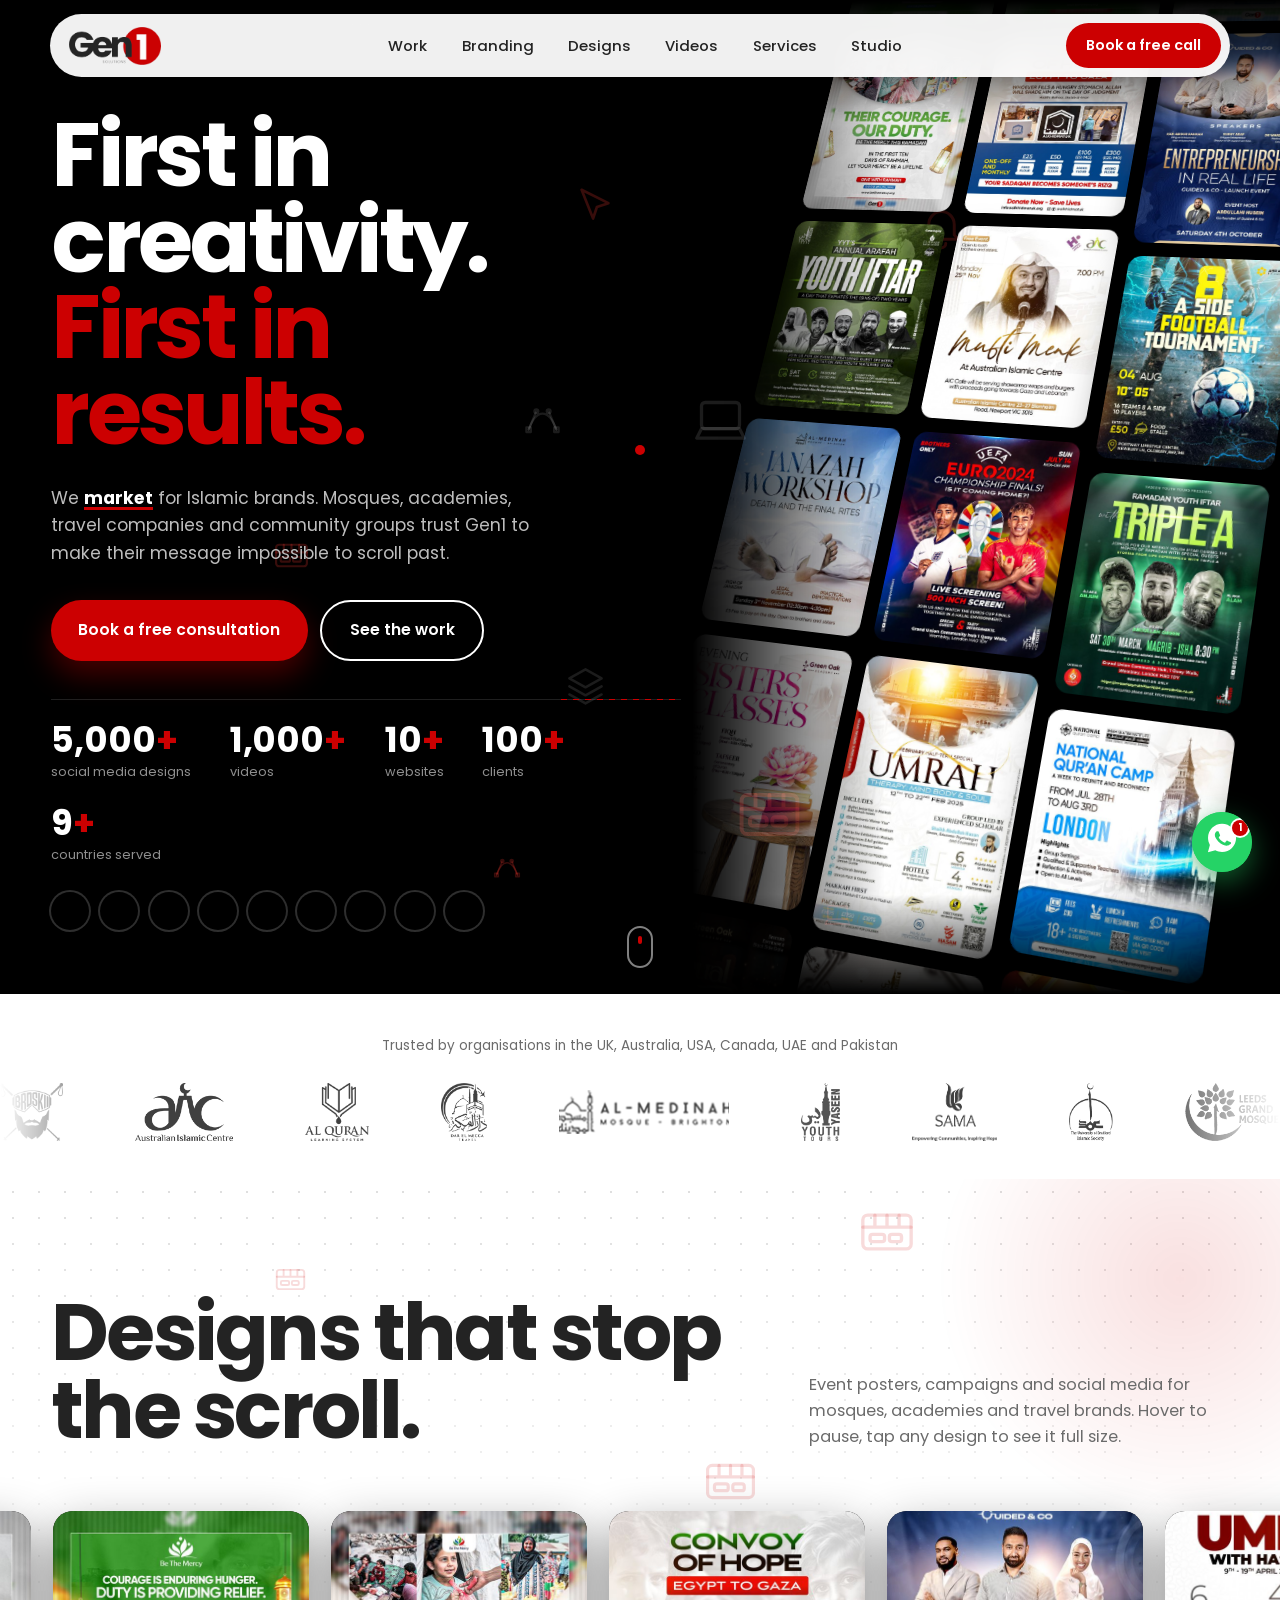
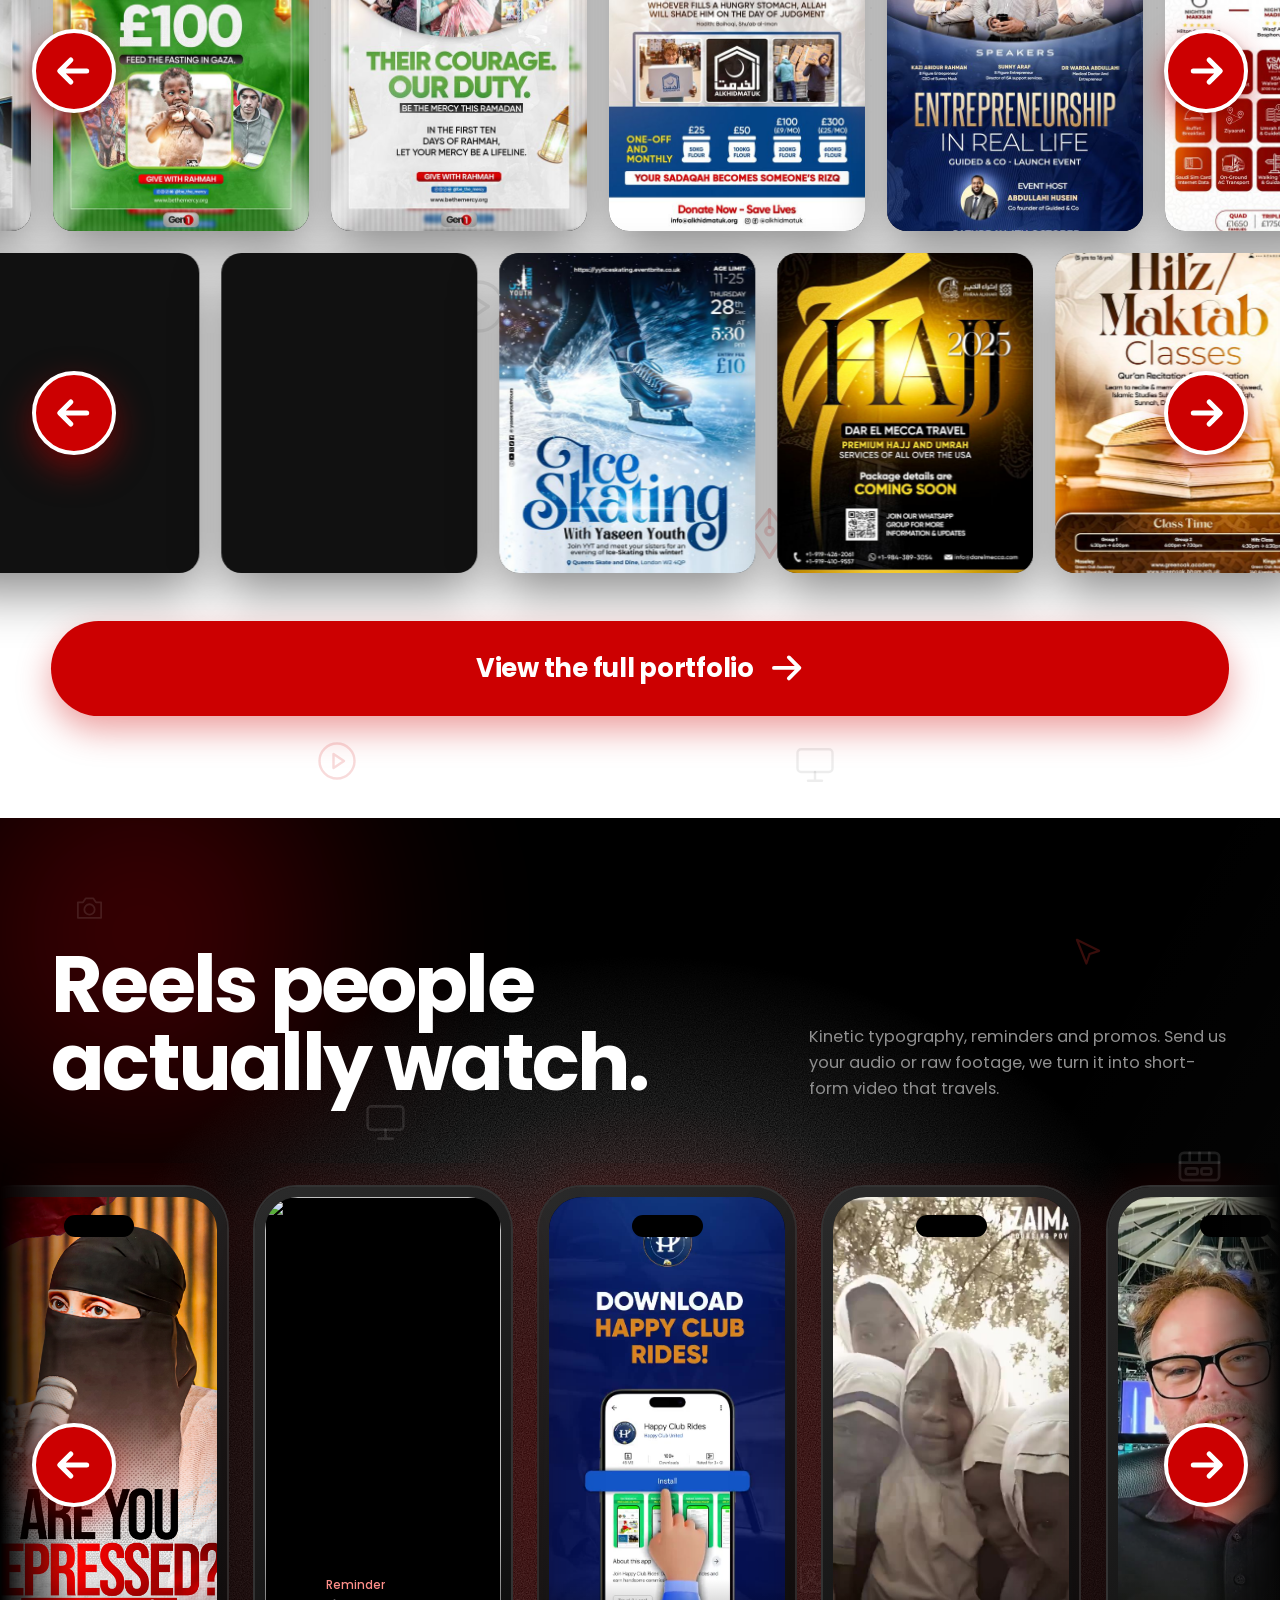
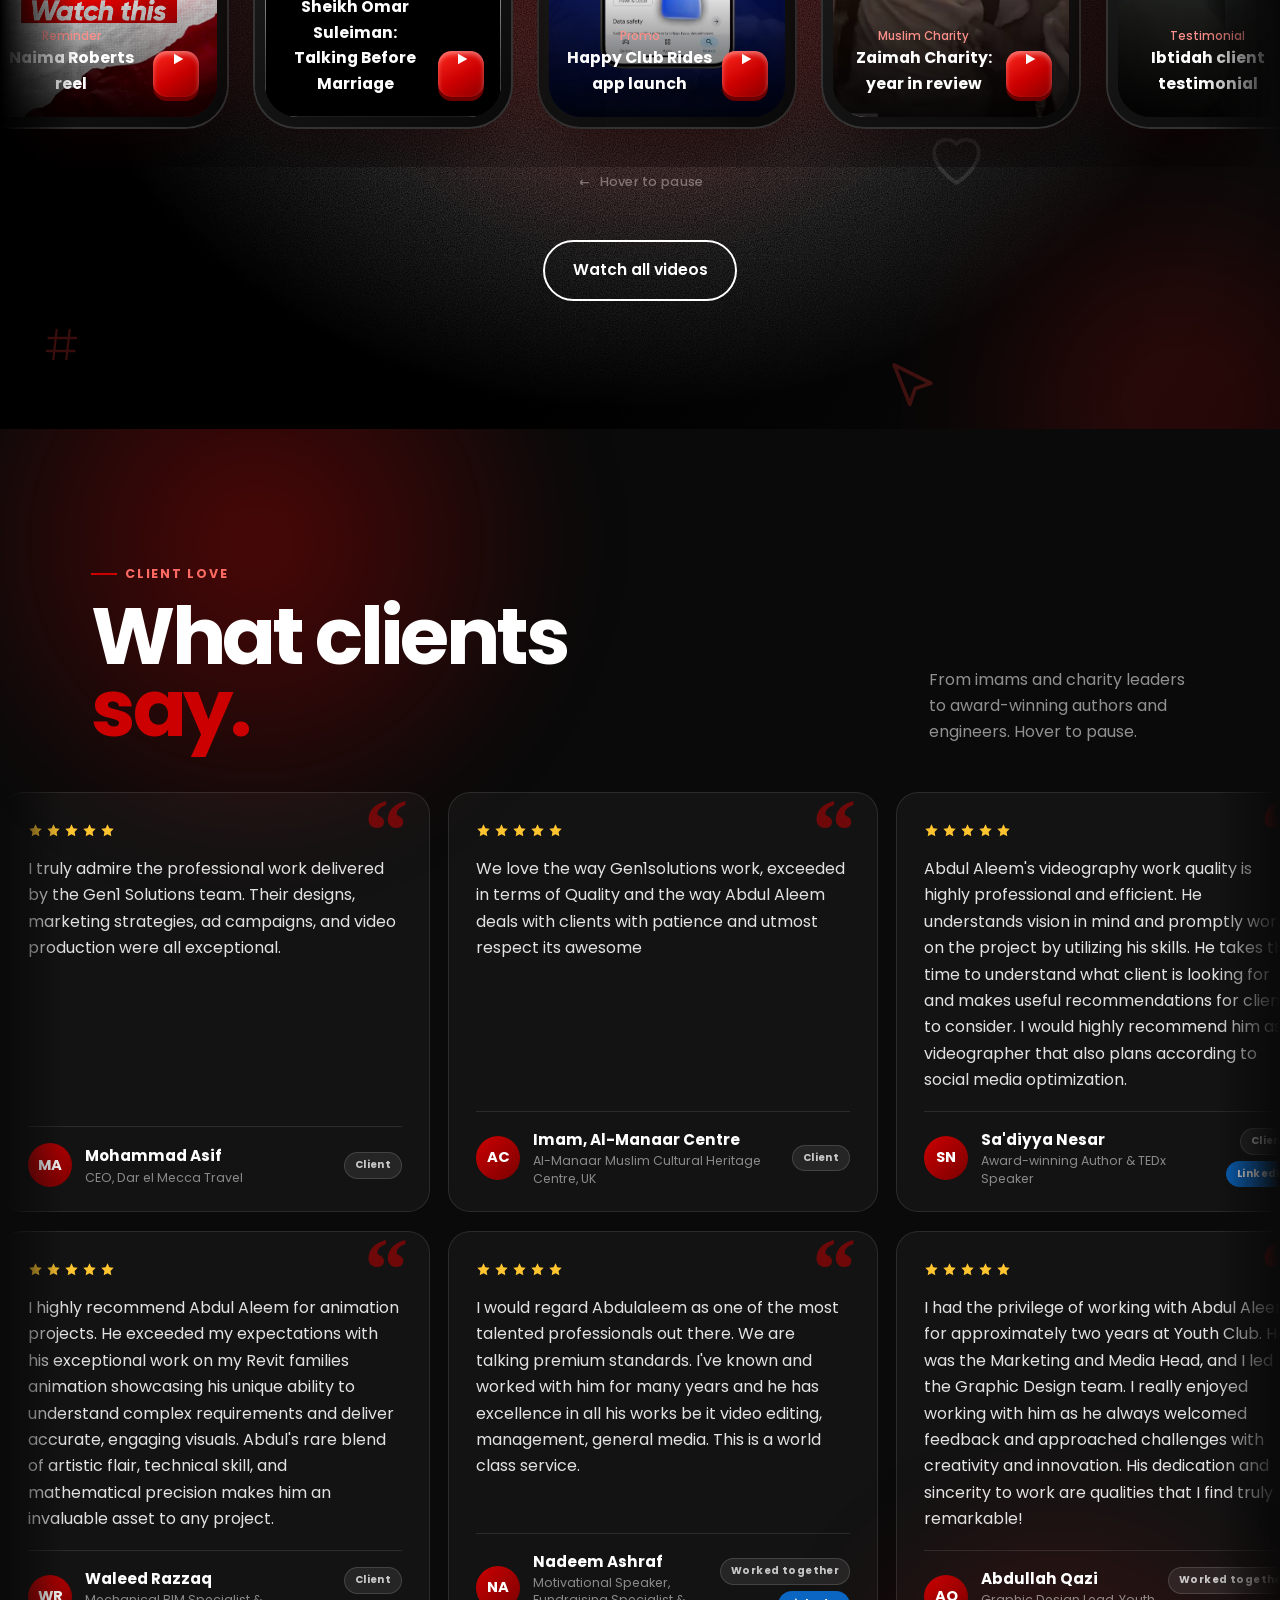
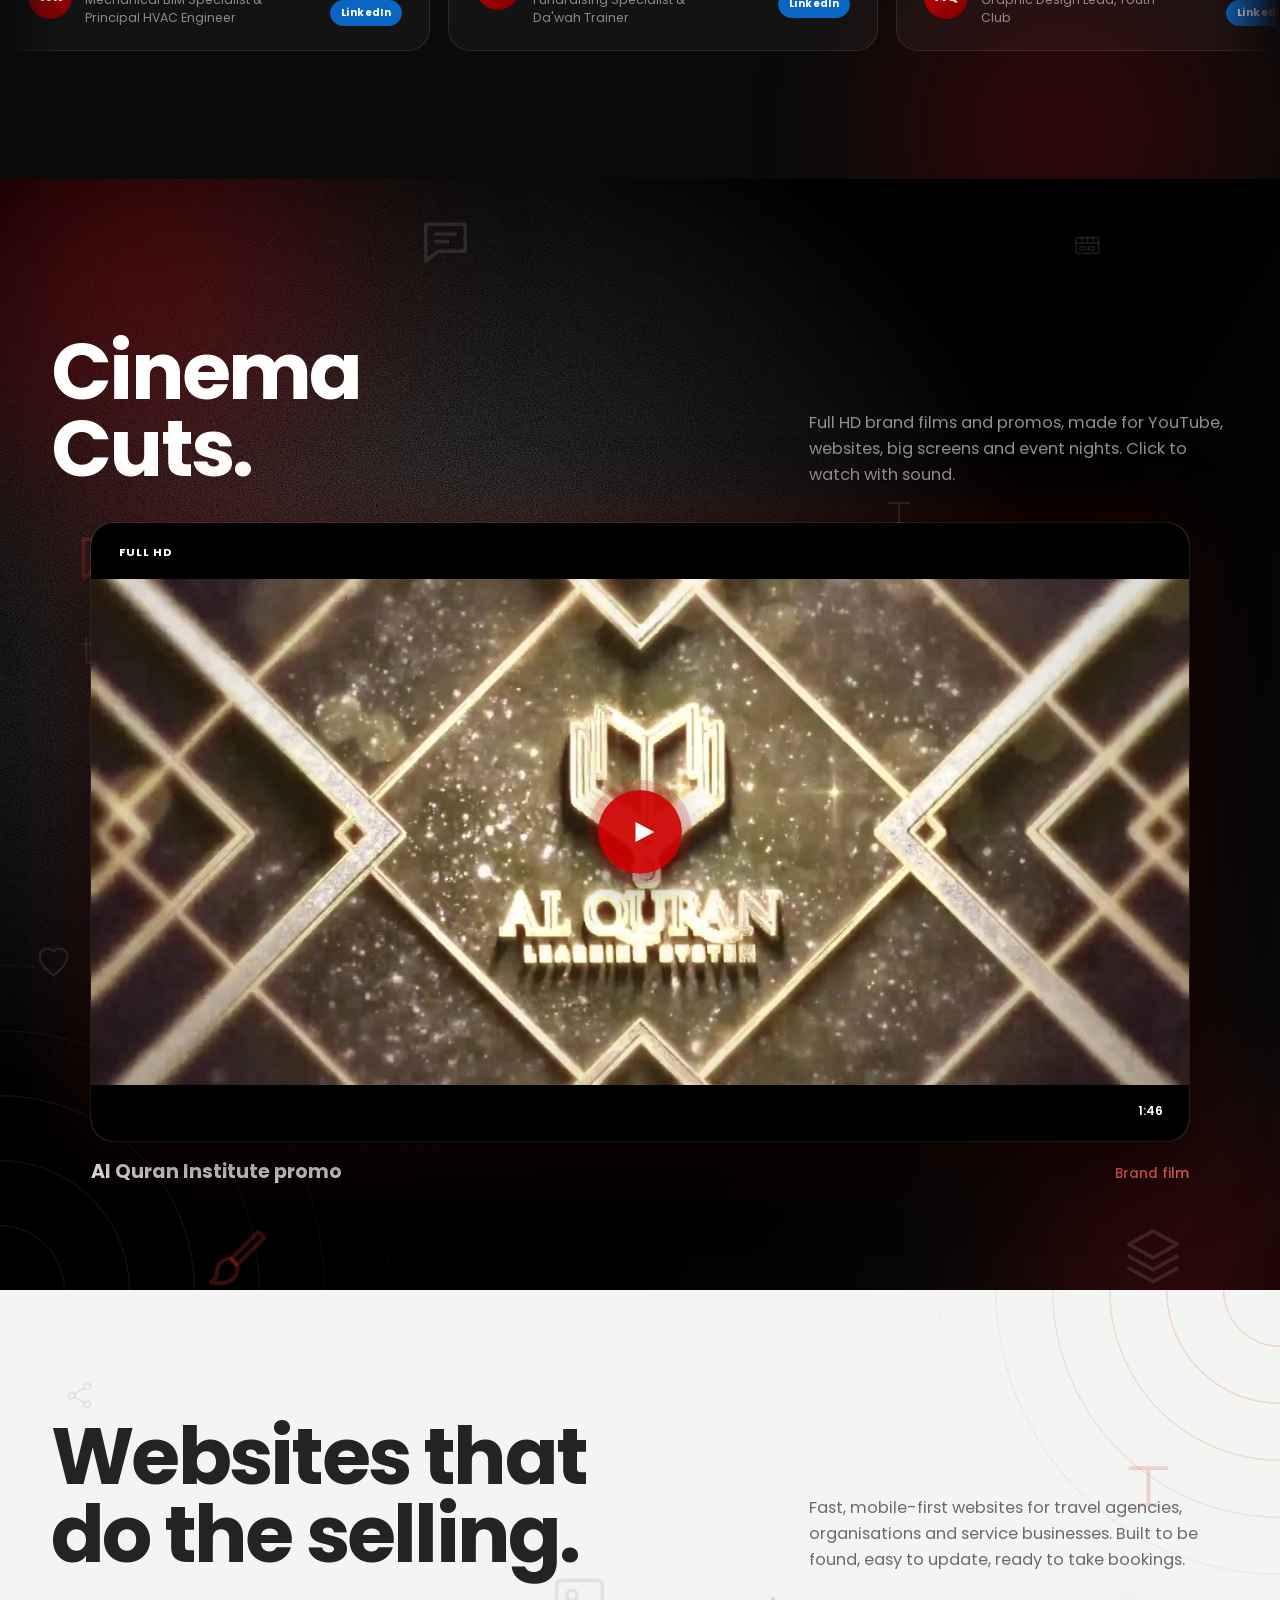
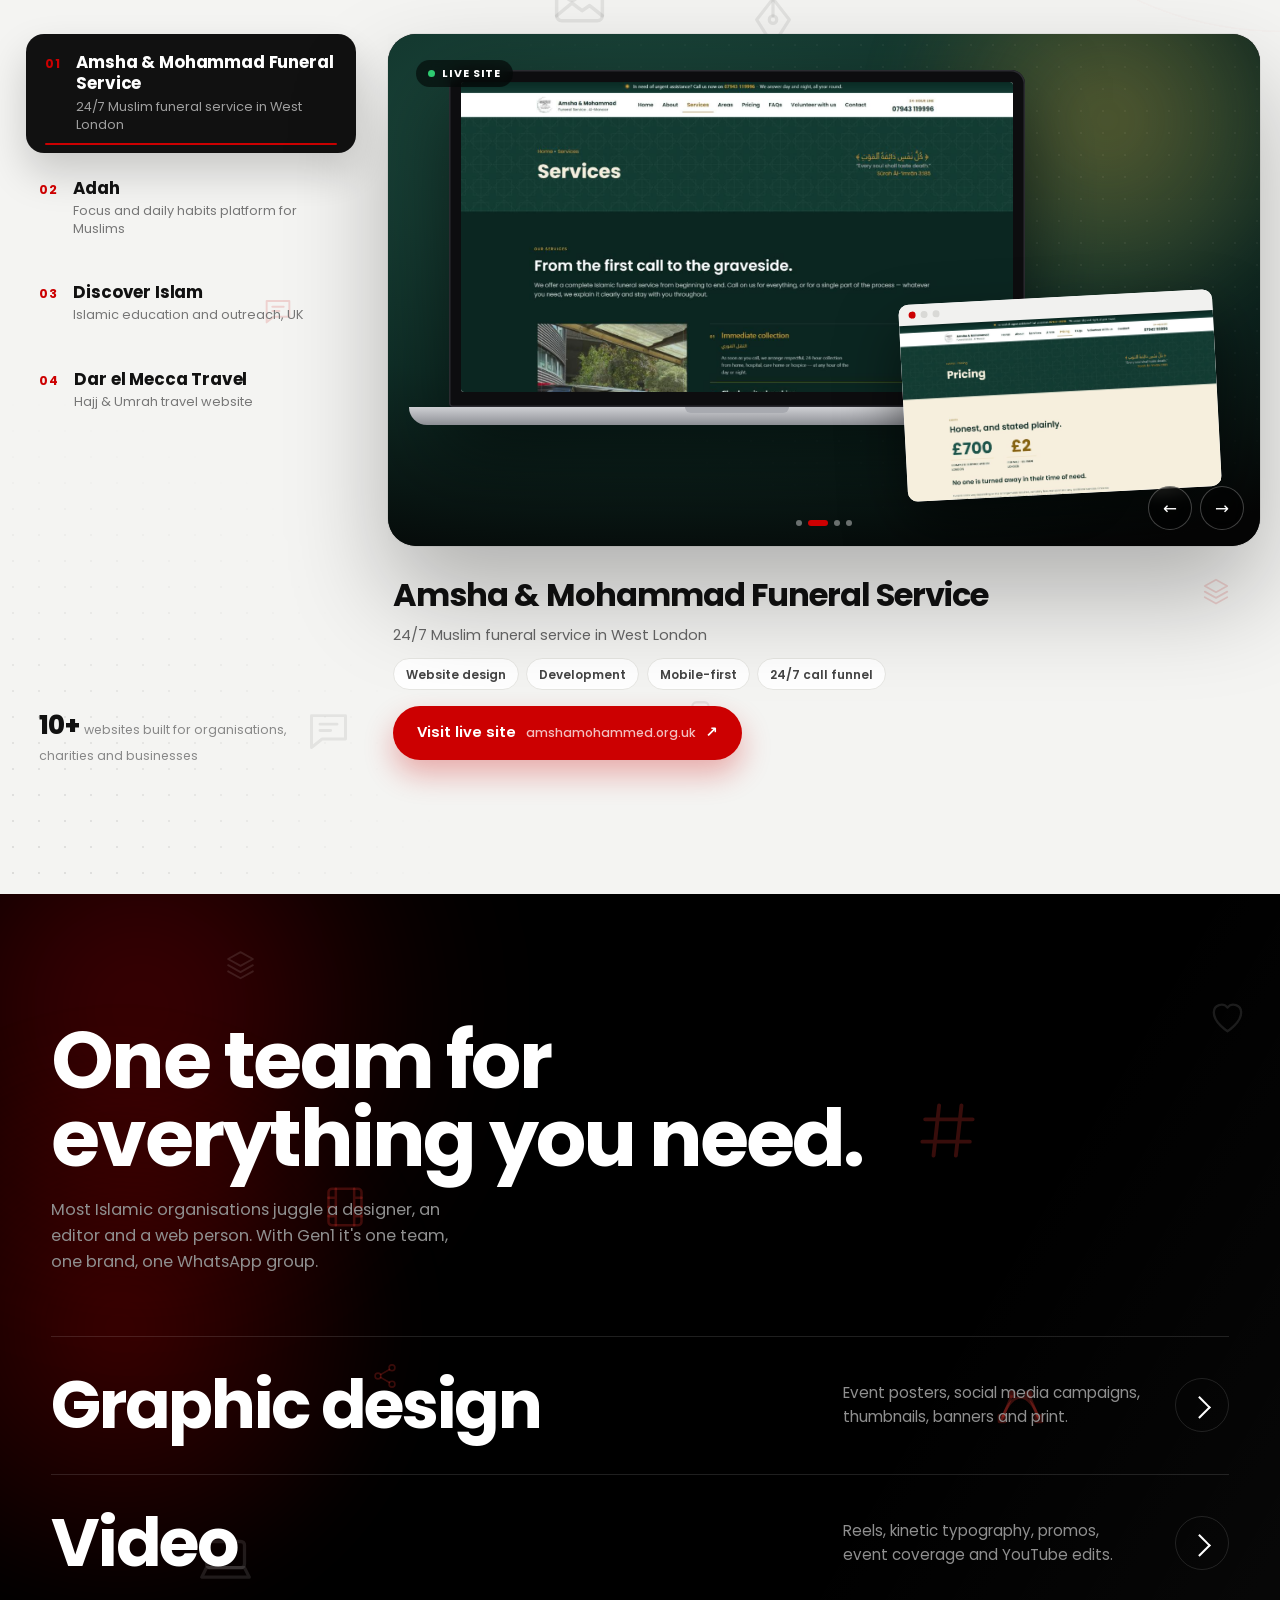
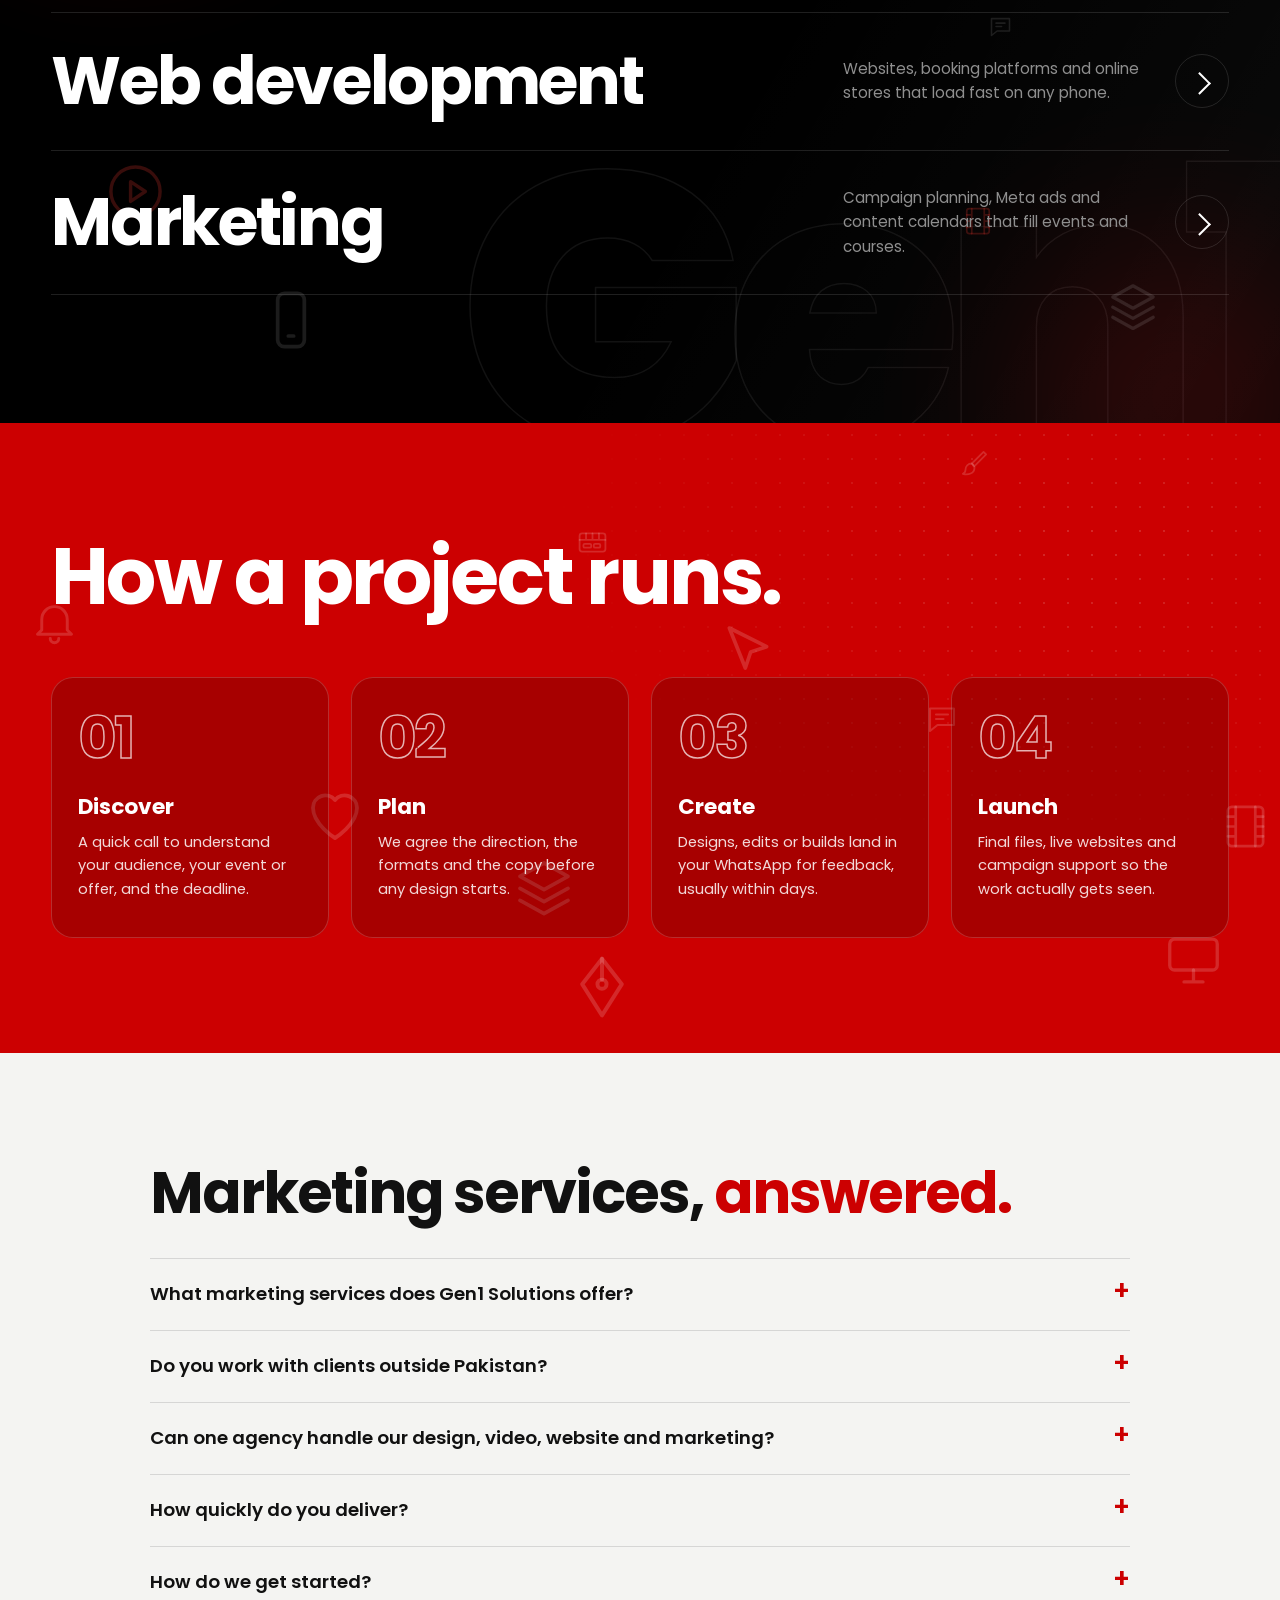
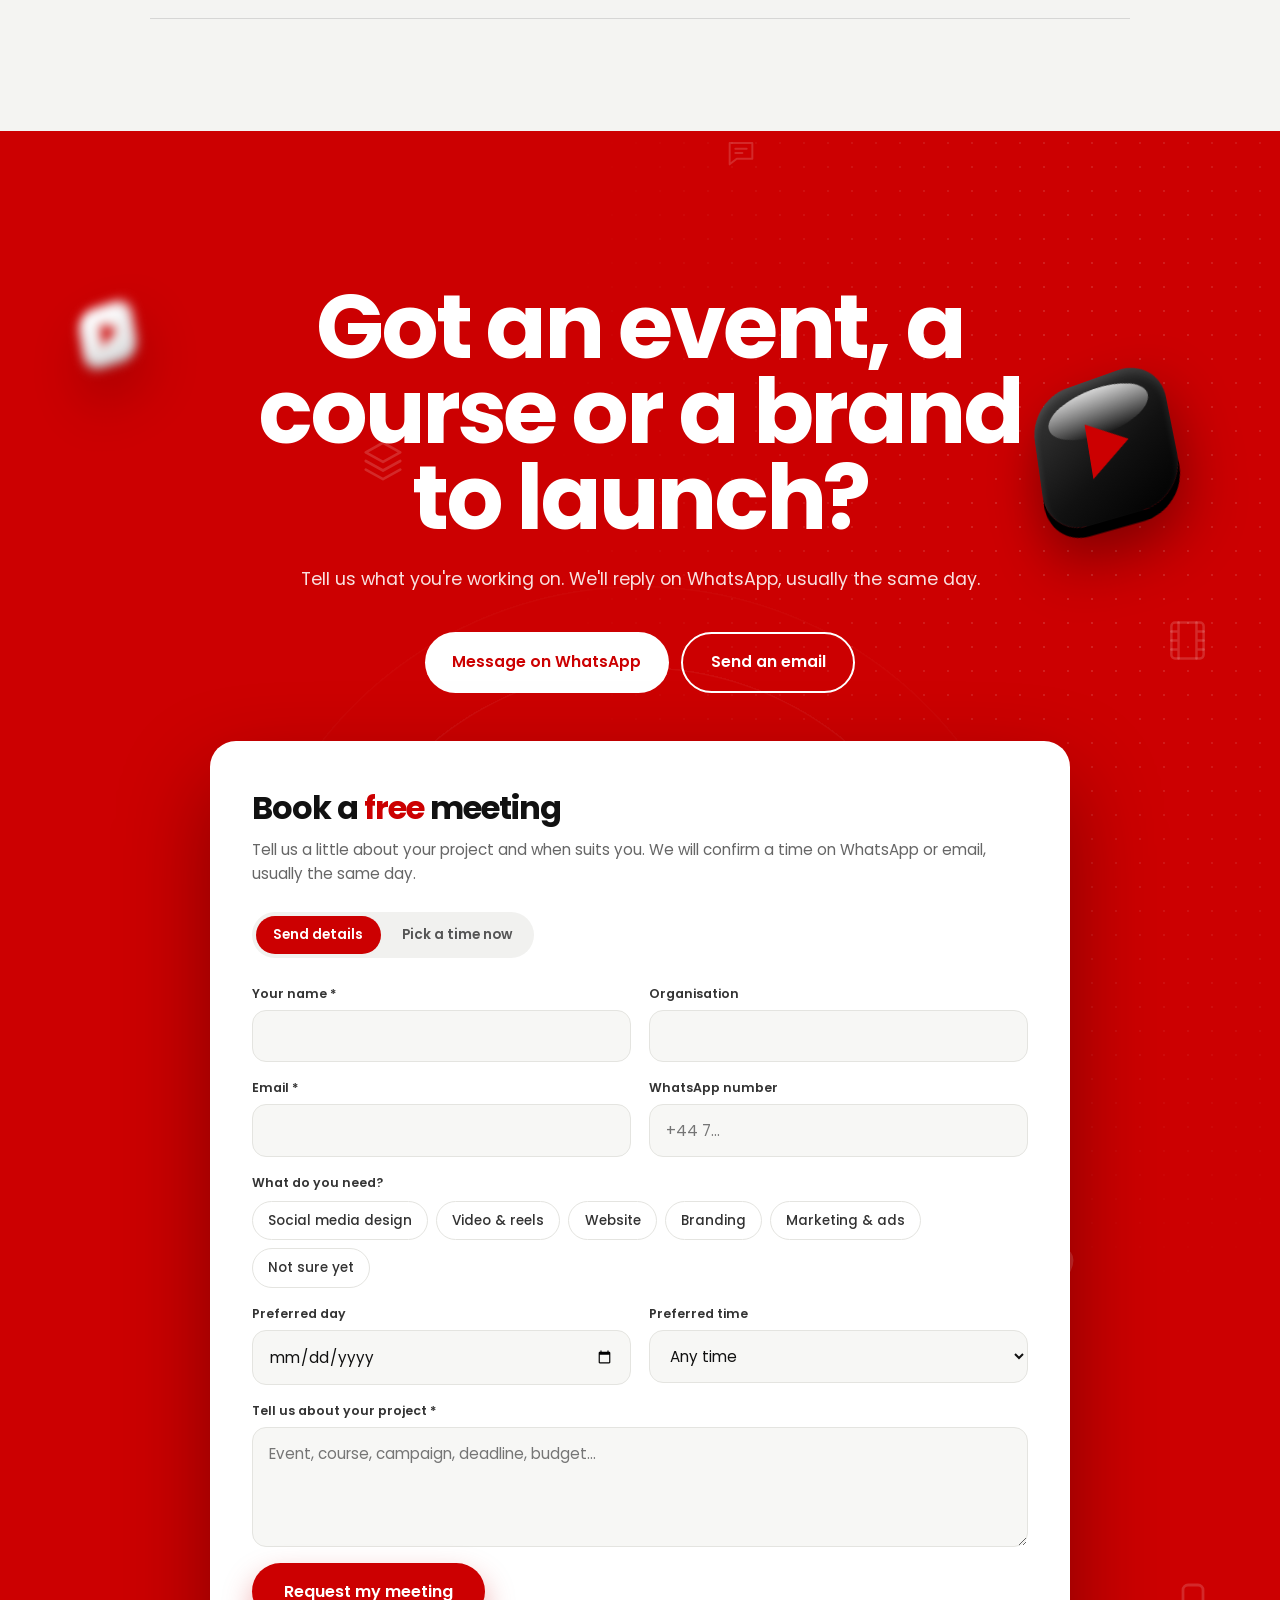
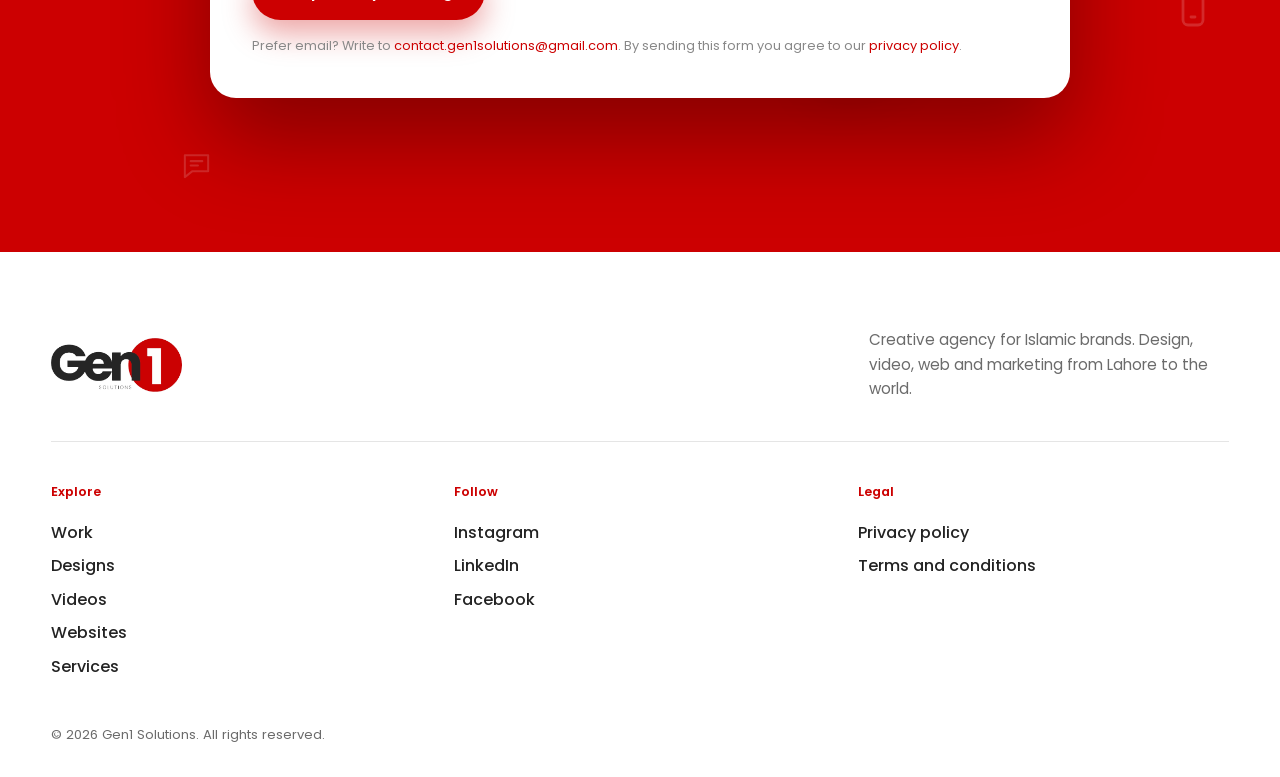
==== index.html @ 91be65bf "Remove story section from index.html Removed the story section that included details about Gen1 Solu" ====
<!doctype html>
<html lang="en">
<head>
<meta charset="utf-8">
<meta name="viewport" content="width=device-width, initial-scale=1, viewport-fit=cover">
<title>Islamic Marketing Agency | Design, Video, Web & Ads | Gen1 Solutions</title>
<meta name="description" content="Gen1 Solutions is a marketing agency for mosques, Islamic schools, charities and Umrah travel brands. Social media design, video reels, websites and ad campaigns.">
<meta name="keywords" content="Islamic marketing agency, marketing services, social media marketing, mosque marketing, Muslim charity design, Umrah marketing, graphic design, video editing, website design, Gen1 Solutions">
<meta name="robots" content="index, follow, max-image-preview:large">
<link rel="canonical" href="https://www.gen1sol.com/">
<meta property="og:type" content="website">
<meta property="og:site_name" content="Gen1 Solutions">
<meta property="og:url" content="https://www.gen1sol.com/">
<meta property="og:title" content="Islamic Marketing Agency | Design, Video, Web & Ads | Gen1 Solutions">
<meta property="og:description" content="Gen1 Solutions is a marketing agency for mosques, Islamic schools, charities and Umrah travel brands. Social media design, video reels, websites and ad campaigns.">
<meta property="og:image" content="https://www.gen1sol.com/assets/share-card.jpg">
<meta name="twitter:card" content="summary_large_image">
<meta name="twitter:title" content="Islamic Marketing Agency | Design, Video, Web & Ads | Gen1 Solutions">
<meta name="twitter:description" content="Gen1 Solutions is a marketing agency for mosques, Islamic schools, charities and Umrah travel brands. Social media design, video reels, websites and ad campaigns.">
<meta name="twitter:image" content="https://www.gen1sol.com/assets/share-card.jpg">
<script type="application/ld+json">{"@context":"https://schema.org","@type":"ProfessionalService","@id":"https://www.gen1sol.com/#org","name":"Gen1 Solutions","alternateName":"Gen1","url":"https://www.gen1sol.com/","logo":"https://www.gen1sol.com/assets/logo.png","image":"https://www.gen1sol.com/designs/d02-lg.jpg","description":"Marketing and creative agency for Islamic brands: social media design, video reels, websites, branding and ad campaigns for mosques, Islamic schools, charities, Umrah and Hajj travel companies and Muslim businesses.","telephone":"+92 305 4559888","email":"contact.gen1solutions@gmail.com","priceRange":"$$","address":{"@type":"PostalAddress","addressLocality":"Lahore","addressRegion":"Punjab","addressCountry":"PK"},"areaServed":["United Kingdom","United States","Canada","Australia","New Zealand","Saudi Arabia","Bahrain","Pakistan","Trinidad and Tobago"],"sameAs":["https://www.instagram.com/gen1solutions","https://www.linkedin.com/company/gen1solutions","https://www.facebook.com/gen1solutions"],"contactPoint":{"@type":"ContactPoint","telephone":"+92 305 4559888","contactType":"sales","availableLanguage":["English","Urdu"]},"knowsAbout":["Digital marketing","Social media marketing","Graphic design","Video editing","Kinetic typography","Web design","Branding","Meta ads"],"hasOfferCatalog":{"@type":"OfferCatalog","name":"Marketing and creative services","itemListElement":[{"@type":"Offer","itemOffered":{"@type":"Service","name":"Social media marketing","description":"Campaign planning, content calendars and social media management for Islamic organisations."}},{"@type":"Offer","itemOffered":{"@type":"Service","name":"Meta and Instagram ads","description":"Targeted Facebook and Instagram ad campaigns that fill events, courses and Umrah packages."}},{"@type":"Offer","itemOffered":{"@type":"Service","name":"Graphic design","description":"Event posters, social media designs, flyers, brochures and print for mosques, academies and charities."}},{"@type":"Offer","itemOffered":{"@type":"Service","name":"Video editing and reels","description":"Short-form reels, kinetic typography, promos and YouTube edits."}},{"@type":"Offer","itemOffered":{"@type":"Service","name":"Website design and development","description":"Fast, mobile-first websites and booking platforms for travel agencies and service businesses."}},{"@type":"Offer","itemOffered":{"@type":"Service","name":"Branding","description":"Logos, colour systems and brand guidelines."}}]}}</script>
<script type="application/ld+json">{"@context":"https://schema.org","@type":"FAQPage","mainEntity":[{"@type":"Question","name":"What marketing services does Gen1 Solutions offer?","acceptedAnswer":{"@type":"Answer","text":"We plan and run marketing for Islamic brands: social media design and management, Meta and Instagram ad campaigns, video reels, websites and branding. Mosques, Islamic schools, charities, Umrah and Hajj travel companies and Muslim businesses use us to fill events, courses and packages."}},{"@type":"Question","name":"Do you work with clients outside Pakistan?","acceptedAnswer":{"@type":"Answer","text":"Yes. Our team is based in Lahore and we work with organisations in the UK, USA, Canada, Australia, New Zealand, Saudi Arabia, Bahrain, Trinidad and Tobago and Pakistan, all over WhatsApp and email."}},{"@type":"Question","name":"Can one agency handle our design, video, website and marketing?","acceptedAnswer":{"@type":"Answer","text":"Yes. Most organisations juggle a designer, an editor and a web person. With Gen1 you get one team, one brand and one WhatsApp group for everything."}},{"@type":"Question","name":"How quickly do you deliver?","acceptedAnswer":{"@type":"Answer","text":"Most designs land in your WhatsApp for feedback within days. For larger campaigns, videos and websites we agree the timeline with you before we start."}},{"@type":"Question","name":"How do we get started?","acceptedAnswer":{"@type":"Answer","text":"Send us a message on WhatsApp or email with what you are planning. We will reply the same day and book a free call to agree the brief."}}]}</script>
<meta name="theme-color" content="#000000">
<link rel="icon" href="data:image/svg+xml,<svg xmlns='http://www.w3.org/2000/svg' viewBox='0 0 100 100'><circle cx='50' cy='50' r='50' fill='%23CC0001'/><path d='M44 26h16v50H46V40h-8z' fill='%23fff'/></svg>">
<link rel="preconnect" href="https://fonts.googleapis.com">
<link rel="preconnect" href="https://fonts.gstatic.com" crossorigin>
<link href="https://fonts.googleapis.com/css2?family=Poppins:ital,wght@0,300;0,400;0,500;0,600;0,700;0,800;0,900;1,800&display=swap" rel="stylesheet">
<link rel="stylesheet" href="css/style.css">
<link rel="stylesheet" href="css/stats.css">
<script defer src="https://cdn.vercel-insights.com/v1/script.js"></script>
</head>
<body class="is-loading">

<!-- Preloader -->
<div class="loader" id="loader" aria-hidden="true">
  <div class="loader-mark"><span>1</span></div>
</div>

<!-- Cursor (desktop only) -->
<div class="cursor" id="cursor" aria-hidden="true"><span></span></div>

<!-- Floating nav -->
<header class="nav" id="nav">
  <a class="nav-logo" href="#top" aria-label="Gen1 Solutions home"><img src="assets/logo.png" alt="Gen1 Solutions" width="480" height="198"></a>
  <nav class="nav-links" aria-label="Main">
    <a href="work.html">Work</a>
    <a href="work.html#branding">Branding</a>
    <a href="designs-page.html">Designs</a>
    <a href="videos.html">Videos</a>
    <a href="#services">Services</a>
    <a href="about.html">Studio</a>
  </nav>
  <a class="nav-cta" href="#contact">Book a free call</a>
  <button class="nav-burger" id="burger" aria-label="Open menu" aria-expanded="false"><span></span><span></span></button>
</header>
<div class="mnav" id="mnav">
  <a href="work.html">Work</a><a href="work.html#branding">Branding</a><a href="designs-page.html">Designs</a><a href="videos.html">Videos</a><a href="#services">Services</a><a href="about.html">Studio</a><a href="#contact">Contact</a>
</div>

<main id="top">

  <!-- HERO -->
  <section class="hero">
    <div class="hero-glow" aria-hidden="true"></div>
    <div class="hero-copy">
      <h1 class="hero-title">
        <span class="ln"><span>First in</span></span>
        <span class="ln"><span>creativity.</span></span>
        <span class="ln red"><span>First in</span></span>
        <span class="ln red"><span>results.</span></span>
      </h1>
      <p class="hero-sub">We <span class="rotator" id="rotator"><b>design</b><b>film</b><b>build</b><b>market</b></span> for Islamic brands. Mosques, academies, travel companies and community groups trust Gen1 to make their message impossible to scroll past.</p>
      <div class="hero-cta">
        <a class="btn btn-red magnetic" href="#contact"><span>Book a free consultation</span></a>
        <a class="btn btn-ghost magnetic" href="#designs"><span>See the work</span></a>
      </div>
      <div class="hero-stats">
        <div><strong class="odo" data-to="5000">5,000</strong><span>social media designs</span></div>
        <div><strong class="odo" data-to="1000">1,000</strong><span>videos</span></div>
        <div><strong class="odo" data-to="10">10</strong><span>websites</span></div>
        <div><strong class="odo" data-to="100">100</strong><span>clients</span></div>
        <div><strong class="odo" data-to="9">9</strong><span>countries served</span></div>
      </div>
      <div class="flags" id="flags" aria-label="Countries we have worked with"></div>
    </div>
    <div class="wall" aria-hidden="true">
      <div class="wall-tilt" id="wall"></div>
    </div>
    <a class="scroll-hint" href="#designs" aria-label="Scroll to designs"><span></span></a>
  </section>

  <!-- CLIENTS -->
  <section class="clients" aria-label="Partners and clients">
    <p>Trusted by organisations in the UK, Australia, USA, Canada, UAE and Pakistan</p>
    <div class="logo-marquee"><div class="logo-track" id="logos"></div></div>
  </section>

  <!-- DESIGNS -->
  <section class="designs" id="designs">
    <div class="sec-head reveal">
      <h2 class="sec-title">Designs that stop<br>the scroll.</h2>
      <p class="sec-text">Event posters, campaigns and social media for mosques, academies and travel brands. Hover to pause, tap any design to see it full size.</p>
    </div>
    <div class="rows">
      <div class="row" data-speed="0.55"><div class="row-track"></div></div>
      <div class="row" data-speed="-0.45"><div class="row-track"></div></div>
    </div>
    <div class="portfolio-cta reveal"><a class="btn btn-portfolio" href="work.html"><span>View the full portfolio</span><svg viewBox="0 0 24 24" aria-hidden="true"><path d="M4 12h16M14 5l7 7-7 7"/></svg></a></div>
  </section>

  <!-- VIDEOS -->
  <section class="videos" id="videos">
    <div class="sec-head light reveal">
      <h2 class="sec-title">Reels people<br>actually watch.</h2>
      <p class="sec-text">Kinetic typography, reminders and promos. Send us your audio or raw footage, we turn it into short-form video that travels.</p>
    </div>
    <div class="phones" id="phones"></div>
    <div class="center reveal"><a class="btn btn-ghost light magnetic" href="videos.html"><span>Watch all videos</span></a></div>
  </section>

  <!-- WEBSITES -->
  <section class="websites" id="websites">
    <div class="sec-head reveal">
      <h2 class="sec-title">Websites that<br>do the selling.</h2>
      <p class="sec-text">Fast, mobile-first websites for travel agencies, organisations and service businesses. Built to be found, easy to update, ready to take bookings.</p>
    </div>
    <div class="sites" id="sites"></div>
  </section>

  <!-- SERVICES -->
  <section class="services" id="services">
    <div class="sec-head light reveal">
      <h2 class="sec-title">One team for<br>everything you need.</h2>
      <p class="sec-text">Most Islamic organisations juggle a designer, an editor and a web person. With Gen1 it's one team, one brand, one WhatsApp group.</p>
    </div>
    <div class="svc-list" id="svc">
      <a class="svc" href="#contact" data-img="assets/misc/svc-design.jpg">
        <h3>Graphic design</h3>
        <p>Event posters, social media campaigns, thumbnails, banners and print.</p>
        <span class="svc-arrow" aria-hidden="true"></span>
      </a>
      <a class="svc" href="#contact" data-img="assets/misc/svc-video.jpg">
        <h3>Video</h3>
        <p>Reels, kinetic typography, promos, event coverage and YouTube edits.</p>
        <span class="svc-arrow" aria-hidden="true"></span>
      </a>
      <a class="svc" href="#contact" data-img="assets/misc/svc-web.jpg">
        <h3>Web development</h3>
        <p>Websites, booking platforms and online stores that load fast on any phone.</p>
        <span class="svc-arrow" aria-hidden="true"></span>
      </a>
      <a class="svc" href="#contact" data-img="assets/misc/svc-marketing.jpg">
        <h3>Marketing</h3>
        <p>Campaign planning, Meta ads and content calendars that fill events and courses.</p>
        <span class="svc-arrow" aria-hidden="true"></span>
      </a>
      <div class="svc-preview" id="svcPreview" aria-hidden="true"><img alt=""></div>
    </div>
  </section>

  <!-- PROCESS -->
  <section class="process">
    <div class="sec-head reveal">
      <h2 class="sec-title">How a project runs.</h2>
    </div>
    <ol class="steps">
      <li class="reveal"><span class="step-n">01</span><h3>Discover</h3><p>A quick call to understand your audience, your event or offer, and the deadline.</p></li>
      <li class="reveal"><span class="step-n">02</span><h3>Plan</h3><p>We agree the direction, the formats and the copy before any design starts.</p></li>
      <li class="reveal"><span class="step-n">03</span><h3>Create</h3><p>Designs, edits or builds land in your WhatsApp for feedback, usually within days.</p></li>
      <li class="reveal"><span class="step-n">04</span><h3>Launch</h3><p>Final files, live websites and campaign support so the work actually gets seen.</p></li>
    </ol>
  </section>

  <!-- CTA -->
  <section class="faq" id="faq" aria-labelledby="faqTitle">
    <style>.faq{background:var(--paper,#f4f4f2);color:#111;padding:clamp(4rem,9vw,7rem) var(--pad)}.faq-in{max-width:980px;margin:0 auto}.faq h2{font-size:clamp(2.2rem,5vw,3.6rem);font-weight:700;letter-spacing:-.035em;line-height:1;margin:0 0 2.2rem}.faq h2 b{color:var(--red)}.faq details{border-top:1px solid rgba(0,0,0,.12);padding:1.3rem 0}.faq details:last-child{border-bottom:1px solid rgba(0,0,0,.12)}.faq summary{cursor:pointer;list-style:none;display:flex;justify-content:space-between;gap:1rem;font-size:1.15rem;font-weight:600}.faq summary::-webkit-details-marker{display:none}.faq summary::after{content:"+";color:var(--red);font-size:1.6rem;line-height:1;transition:transform .3s}.faq details[open] summary::after{transform:rotate(45deg)}.faq details p{margin:.8rem 0 0;color:#555;line-height:1.75;max-width:62ch}</style>
    <div class="faq-in">
      <h2 id="faqTitle">Marketing services, <b>answered.</b></h2>
      <details><summary>What marketing services does Gen1 Solutions offer?</summary><p>We plan and run marketing for Islamic brands: social media design and management, Meta and Instagram ad campaigns, video reels, websites and branding. Mosques, Islamic schools, charities, Umrah and Hajj travel companies and Muslim businesses use us to fill events, courses and packages.</p></details>
      <details><summary>Do you work with clients outside Pakistan?</summary><p>Yes. Our team is based in Lahore and we work with organisations in the UK, USA, Canada, Australia, New Zealand, Saudi Arabia, Bahrain, Trinidad and Tobago and Pakistan, all over WhatsApp and email.</p></details>
      <details><summary>Can one agency handle our design, video, website and marketing?</summary><p>Yes. Most organisations juggle a designer, an editor and a web person. With Gen1 you get one team, one brand and one WhatsApp group for everything.</p></details>
      <details><summary>How quickly do you deliver?</summary><p>Most designs land in your WhatsApp for feedback within days. For larger campaigns, videos and websites we agree the timeline with you before we start.</p></details>
      <details><summary>How do we get started?</summary><p>Send us a message on WhatsApp or email with what you are planning. We will reply the same day and book a free call to agree the brief.</p></details>
    </div>
  </section>

  <section class="cta" id="contact">
    <div class="cta-icons" aria-hidden="true">
      <span class="ico3d" style="--s:150px;right:8%;top:14%;--d:7s"></span>
      <span class="ico3d white" style="--s:90px;right:30%;bottom:12%;--d:9s;--b:4px"></span>
      <span class="ico3d white" style="--s:60px;left:6%;top:10%;--d:8s;--b:6px"></span>
    </div>
    <h2 class="cta-title reveal">Got an event, a course or a brand to launch?</h2>
    <p class="cta-text reveal">Tell us what you're working on. We'll reply on WhatsApp, usually the same day.</p>
    <div class="cta-btns reveal">
      <a class="btn btn-white magnetic" id="wa" href="#" target="_blank" rel="noopener"><span>Message on WhatsApp</span></a>
      <a class="btn btn-ghost light magnetic" id="mail" href="#"><span>Send an email</span></a>
    </div>
  </section>
</main>

<footer class="foot">
  <div class="foot-top">
    <img src="assets/logo.png" alt="Gen1 Solutions" width="480" height="198" loading="lazy">
    <p>Creative agency for Islamic brands. Design, video, web and marketing from Lahore to the world.</p>
  </div>
  <div class="foot-links">
    <div><h4>Explore</h4><a href="work.html">Work</a><a href="designs-page.html">Designs</a><a href="videos.html">Videos</a><a href="#websites">Websites</a><a href="#services">Services</a></div>
    <div><h4>Follow</h4><a id="ig" href="#" target="_blank" rel="noopener">Instagram</a><a id="li" href="#" target="_blank" rel="noopener">LinkedIn</a><a id="fb" href="#" target="_blank" rel="noopener">Facebook</a></div>
    <div><h4>Legal</h4><a href="privacy-policy.html">Privacy policy</a><a href="terms.html">Terms and conditions</a></div>
  </div>
  <p class="foot-copy">&copy; <span id="year"></span> Gen1 Solutions. All rights reserved.</p>
</footer>

<!-- Lightbox -->
<dialog class="lightbox" id="lightbox" aria-label="Design viewer">
  <button class="lb-close" id="lbClose">Close</button>
  <button class="lb-nav prev" id="lbPrev" aria-label="Previous"><svg viewBox="0 0 24 24"><path d="M15 5l-7 7 7 7"/></svg></button>
  <figure class="lb-body"><div class="lb-media" id="lbMedia"></div><figcaption id="lbCap"></figcaption></figure>
  <button class="lb-nav next" id="lbNext" aria-label="Next"><svg viewBox="0 0 24 24"><path d="M9 5l7 7-7 7"/></svg></button>
</dialog>

<script src="js/data.js"></script>
<script src="js/main.js"></script>
<script src="js/reels-marquee.js"></script>
<script src="js/stats.js"></script>
<script src="js/sites.js"></script>
<script src="js/mockups.js"></script>
<script src="js/showcase.js"></script>
<script src="js/films.js"></script>
<script src="js/contact.js"></script>
<script src="js/testimonials.js"></script>
<script src="js/widgets.js"></script>
<script src="js/ambient.js"></script>
</body>
</html>
---- css/style.css ----
/* ==========================================================
   GEN1 SOLUTIONS - global styles
   Brand: red #CC0001, black, white. Font: Poppins.
   ========================================================== */
:root{
  --red:#CC0001; --red-hi:#FF2A1F; --red-lo:#6E0000;
  --black:#000; --ink:#111; --char:#232323; --white:#fff; --paper:#F4F4F2;
  --grey:#6b6b6b; --grey-d:#8f8f8f; --line:rgba(0,0,0,.1); --line-d:rgba(255,255,255,.12);
  --font:"Poppins",system-ui,-apple-system,"Segoe UI",Roboto,Arial,sans-serif;
  --pad:clamp(1.25rem,4vw,4rem);
  --ease:cubic-bezier(.16,1,.3,1);
}
*{box-sizing:border-box;margin:0;padding:0}
:root{padding-bottom:env(safe-area-inset-bottom,0px)}
html{scroll-behavior:smooth;scroll-padding-top:6rem;-webkit-text-size-adjust:100%}
body{font-family:var(--font);background:var(--black);color:var(--white);line-height:1.6;-webkit-font-smoothing:antialiased;overflow-x:hidden}
body.is-loading{overflow:hidden}
img,video{max-width:100%;display:block}
a{color:inherit;text-decoration:none}
button{font:inherit;color:inherit;background:none;border:0;cursor:pointer}
:focus-visible{outline:3px solid var(--red);outline-offset:3px;border-radius:6px}
::selection{background:var(--red);color:#fff}

/* ---------- Preloader ---------- */
.loader{position:fixed;inset:0;z-index:100;background:var(--black);display:grid;place-items:center;transition:clip-path 1s var(--ease);clip-path:inset(0 0 0 0)}
.loader-mark{width:96px;height:96px;border-radius:50%;background:var(--red);display:grid;place-items:center;transform:scale(0);animation:pop .7s var(--ease) .1s forwards}
.loader-mark span{font-weight:900;font-size:58px;line-height:1;color:#fff;transform:translateY(40%);opacity:0;animation:up .6s var(--ease) .45s forwards}
@keyframes pop{to{transform:scale(1)}}
@keyframes up{to{transform:none;opacity:1}}
.loaded .loader{clip-path:inset(0 0 100% 0)}

/* ---------- Cursor ---------- */
.cursor{position:fixed;left:0;top:0;z-index:90;pointer-events:none;display:none}
.cursor span{position:absolute;width:10px;height:10px;margin:-5px 0 0 -5px;border-radius:50%;background:var(--red);transition:width .3s var(--ease),height .3s var(--ease),margin .3s var(--ease),background .3s}
.cursor.big span{width:64px;height:64px;margin:-32px 0 0 -32px;background:rgba(204,0,1,.25);backdrop-filter:blur(2px)}
@media (hover:hover) and (pointer:fine){.cursor{display:block}}

/* ---------- Nav ---------- */
.nav{position:fixed;z-index:50;top:calc(14px + env(safe-area-inset-top,0px));left:50%;transform:translateX(-50%);width:min(1180px,calc(100% - 24px));
     display:flex;align-items:center;gap:1.5rem;padding:.55rem .55rem .55rem 1.2rem;border-radius:999px;background:rgba(255,255,255,.94);color:var(--char);
     box-shadow:0 10px 40px rgba(0,0,0,.25);backdrop-filter:blur(14px);-webkit-backdrop-filter:blur(14px);transition:transform .5s var(--ease)}
.nav.hide{transform:translate(-50%,-140%)}
.nav-logo img{height:38px;width:auto}
.nav-links{display:flex;gap:1.7rem;margin-left:auto;font-weight:500;font-size:.93rem}
.nav-links a{position:relative}
.nav-links a::after{content:"";position:absolute;left:0;right:0;bottom:-3px;height:2px;background:var(--red);transform:scaleX(0);transform-origin:right;transition:transform .35s var(--ease)}
.nav-links a:hover::after{transform:scaleX(1);transform-origin:left}
.nav-cta{background:var(--red);color:#fff;font-weight:600;font-size:.9rem;padding:.7rem 1.25rem;border-radius:999px;transition:background .25s}
.nav-cta:hover{background:var(--black)}
.nav-burger{display:none;width:44px;height:44px;border-radius:50%;background:var(--black);margin-left:auto;position:relative}
.nav-burger span{position:absolute;left:13px;right:13px;height:2px;background:#fff;transition:transform .35s var(--ease)}
.nav-burger span:first-child{top:18px}.nav-burger span:last-child{top:24px}
.nav-burger[aria-expanded="true"] span:first-child{transform:translateY(3px) rotate(45deg)}
.nav-burger[aria-expanded="true"] span:last-child{transform:translateY(-3px) rotate(-45deg)}
.mnav{position:fixed;inset:0;z-index:45;background:var(--red);display:flex;flex-direction:column;justify-content:center;gap:.4rem;padding:6rem var(--pad) 3rem;
      clip-path:circle(0 at calc(100% - 46px) 40px);transition:clip-path .7s var(--ease)}
.mnav.open{clip-path:circle(150% at calc(100% - 46px) 40px)}
.mnav a{font-size:clamp(2.2rem,9vw,3.5rem);font-weight:800;letter-spacing:-.03em;line-height:1.15}

/* ---------- Buttons ---------- */
.btn{position:relative;display:inline-flex;align-items:center;justify-content:center;padding:1rem 1.7rem;border-radius:999px;font-weight:600;font-size:.97rem;overflow:hidden;isolation:isolate;transition:color .35s var(--ease)}
.btn span{position:relative;z-index:1}
.btn::before{content:"";position:absolute;inset:0;z-index:0;border-radius:inherit;transform:translateY(101%);transition:transform .45s var(--ease)}
.btn:hover::before{transform:none}
.btn-red{background:var(--red);color:#fff;box-shadow:0 14px 30px rgba(204,0,1,.35)}
.btn-red::before{background:#fff}.btn-red:hover{color:var(--black)}
.btn-ghost{border:2px solid currentColor;color:var(--black)}
.btn-ghost::before{background:var(--black)}.btn-ghost:hover{color:#fff}
.btn-ghost.light{color:#fff}.btn-ghost.light::before{background:#fff}.btn-ghost.light:hover{color:var(--black)}
.hero .btn-ghost{color:#fff}.hero .btn-ghost::before{background:#fff}.hero .btn-ghost:hover{color:var(--black)}
.btn-white{background:#fff;color:var(--red)}
.btn-white::before{background:var(--black)}.btn-white:hover{color:#fff}

/* ---------- Section heads ---------- */
section{position:relative}
.sec-head{max-width:1280px;margin:0 auto;padding:0 var(--pad);display:flex;flex-wrap:wrap;align-items:flex-end;justify-content:space-between;gap:1.2rem 3rem;margin-bottom:clamp(2.2rem,5vw,3.8rem)}
.sec-title{font-size:clamp(2.3rem,6.2vw,5.4rem);font-weight:800;letter-spacing:-.045em;line-height:.98}
.sec-text{max-width:42ch;color:var(--grey);font-size:1.02rem}
.sec-head.light .sec-text{color:var(--grey-d)}
.center{text-align:center;margin-top:3rem}

/* Reveal */
.reveal{opacity:0;transform:translateY(40px);transition:opacity 1s var(--ease),transform 1s var(--ease)}
.reveal.in{opacity:1;transform:none}

/* ---------- HERO ---------- */
.hero{min-height:100svh;display:grid;grid-template-columns:minmax(0,1.05fr) minmax(0,1fr);align-items:center;overflow:hidden;
      padding:calc(7rem + env(safe-area-inset-top,0px)) 0 4rem var(--pad);background:var(--black)}
.hero-glow{position:absolute;width:70vw;height:70vw;right:-20vw;top:-10vw;border-radius:50%;background:radial-gradient(circle,rgba(204,0,1,.55),rgba(204,0,1,0) 62%);filter:blur(20px);pointer-events:none}
.hero-copy{position:relative;z-index:2;max-width:680px}
.hero-title{font-size:clamp(3rem,7vw,6.6rem);font-weight:900;line-height:.9;letter-spacing:-.055em}
.hero-title .ln{display:block;overflow:hidden;padding-bottom:.08em;margin-bottom:-.08em}
.hero-title .ln > span{display:inline-block;transform:translateY(110%) rotate(4deg);transform-origin:left bottom;transition:transform 1.1s var(--ease)}
.hero-title .red{color:var(--red)}
.loaded .hero-title .ln > span{transform:none}
.loaded .hero-title .ln:nth-child(2) > span{transition-delay:.08s}
.loaded .hero-title .ln:nth-child(3) > span{transition-delay:.16s}
.loaded .hero-title .ln:nth-child(4) > span{transition-delay:.24s}
.hero-sub{margin:1.8rem 0 2rem;max-width:44ch;color:#bdbdbd;font-size:1.08rem}
.rotator{position:relative;display:inline-grid;vertical-align:bottom;overflow:hidden;height:1.6em;color:#fff;font-weight:700}
.rotator b{grid-area:1/1;transform:translateY(110%);transition:transform .7s var(--ease)}
.rotator b.on{transform:none}.rotator b.out{transform:translateY(-110%)}
.rotator::after{content:"";position:absolute;left:0;right:0;bottom:2px;height:3px;background:var(--red)}
.hero-cta{display:flex;flex-wrap:wrap;gap:.8rem}
.hero-sub,.hero-cta,.hero-stats{opacity:0;transform:translateY(24px);transition:opacity 1s var(--ease) .5s,transform 1s var(--ease) .5s}
.loaded .hero-sub,.loaded .hero-cta,.loaded .hero-stats{opacity:1;transform:none}
.hero-stats{display:flex;gap:2.5rem;margin-top:2.4rem;padding-top:1.4rem;border-top:1px solid var(--line-d)}
.hero-stats strong{display:block;font-size:2.2rem;font-weight:800;letter-spacing:-.04em;line-height:1}
.hero-stats strong::after{content:"+";color:var(--red)}
.hero-stats span{font-size:.8rem;color:var(--grey-d)}

.wall{position:relative;height:100%;min-height:640px;align-self:stretch;margin:-7rem 0 -4rem;
      -webkit-mask-image:linear-gradient(transparent,#000 14%,#000 86%,transparent);mask-image:linear-gradient(transparent,#000 14%,#000 86%,transparent)}
.wall-tilt{position:absolute;inset:-25% -30% -25% 0;display:grid;grid-template-columns:repeat(4,1fr);gap:16px;
           transform:perspective(1400px) rotateX(18deg) rotateY(-14deg) rotateZ(10deg);transform-origin:center;opacity:0;transition:opacity 1.4s var(--ease) .3s}
.loaded .wall-tilt{opacity:1}
.col{display:flex;flex-direction:column;gap:16px;animation:colUp var(--t,60s) linear infinite}
.col.down{animation-name:colDown}
.col img{width:100%;border-radius:14px;box-shadow:0 20px 40px rgba(0,0,0,.5)}
@keyframes colUp{from{transform:translateY(0)}to{transform:translateY(-50%)}}
@keyframes colDown{from{transform:translateY(-50%)}to{transform:translateY(0)}}
.scroll-hint{position:absolute;left:50%;bottom:26px;z-index:3;width:26px;height:42px;border:2px solid rgba(255,255,255,.5);border-radius:20px;transform:translateX(-50%)}
.scroll-hint span{position:absolute;left:50%;top:8px;width:4px;height:8px;margin-left:-2px;border-radius:2px;background:var(--red);animation:wheel 1.8s var(--ease) infinite}
@keyframes wheel{0%{transform:translateY(0);opacity:1}70%{transform:translateY(14px);opacity:0}100%{opacity:0}}

/* ---------- Clients ---------- */
.clients{background:var(--white);color:var(--char);padding:2.6rem 0 2.4rem;overflow:hidden}
.clients p{text-align:center;font-size:.85rem;color:var(--grey);margin-bottom:1.6rem;padding:0 var(--pad)}
.logo-marquee{-webkit-mask-image:linear-gradient(90deg,transparent,#000 10%,#000 90%,transparent);mask-image:linear-gradient(90deg,transparent,#000 10%,#000 90%,transparent)}
.logo-track{display:flex;align-items:center;gap:4.5rem;width:max-content;animation:marquee 45s linear infinite}
.logo-track img{height:58px;width:auto;max-width:170px;object-fit:contain;opacity:.75;transition:opacity .3s,filter .3s}
.logo-track img:hover{opacity:1}
@keyframes marquee{to{transform:translateX(-50%)}}

/* ---------- Designs ---------- */
.designs{background:var(--white);color:var(--char);padding:clamp(4rem,9vw,8rem) 0 clamp(4rem,8vw,7rem);overflow:hidden}
.rows{display:flex;flex-direction:column;gap:22px}
.row{overflow:visible}
.row-track{display:flex;gap:22px;width:max-content;will-change:transform}
.dcard{position:relative;flex:none;width:clamp(200px,20vw,290px);aspect-ratio:4/5;border-radius:18px;overflow:hidden;background:#eee;cursor:zoom-in;
       box-shadow:0 18px 40px rgba(0,0,0,.12);transition:transform .6s var(--ease),box-shadow .6s var(--ease)}
.dcard img{width:100%;height:100%;object-fit:cover;transition:transform .8s var(--ease)}
.dcard:hover{transform:translateY(-10px) rotate(-1.5deg);box-shadow:0 30px 60px rgba(204,0,1,.25)}
.dcard:hover img{transform:scale(1.06)}
.dcard figcaption{position:absolute;inset:auto 0 0 0;padding:2.4rem 1rem .9rem;background:linear-gradient(transparent,rgba(0,0,0,.82));color:#fff;
       transform:translateY(100%);transition:transform .5s var(--ease)}
.dcard:hover figcaption,.dcard:focus-visible figcaption{transform:none}
.dcard figcaption b{display:block;font-size:.95rem;line-height:1.3}
.dcard figcaption span{font-size:.75rem;color:#ffb3b0}

/* ---------- Videos ---------- */
.videos{background:var(--black);padding:clamp(5rem,10vw,9rem) 0;overflow:hidden}
.videos::before{content:"";position:absolute;width:900px;height:900px;left:50%;top:55%;transform:translate(-50%,-50%);border-radius:50%;background:radial-gradient(circle,rgba(204,0,1,.35),transparent 60%);pointer-events:none}
.phones{position:relative;display:flex;justify-content:center;align-items:center;gap:clamp(1rem,3vw,3rem);padding:0 var(--pad);perspective:1600px}
.phone{position:relative;flex:none;width:clamp(210px,22vw,300px);aspect-ratio:9/19;border-radius:42px;padding:10px;background:linear-gradient(145deg,#2b2b2b,#0a0a0a);
       box-shadow:0 0 0 2px #333,0 40px 80px rgba(0,0,0,.6),0 0 60px rgba(204,0,1,.18);cursor:pointer;transform-style:preserve-3d;transition:transform .6s var(--ease)}
.phone:nth-child(1){transform:rotateY(18deg) translateZ(-60px)}
.phone:nth-child(3){transform:rotateY(-18deg) translateZ(-60px)}
.phone:nth-child(2){width:clamp(230px,25vw,340px);z-index:2}
.phone-screen{position:relative;width:100%;height:100%;border-radius:33px;overflow:hidden;background:#000}
.phone-screen video,.phone-screen img{position:absolute;inset:0;width:100%;height:100%;object-fit:cover}
.phone-notch{position:absolute;top:18px;left:50%;width:30%;height:22px;margin-left:-15%;border-radius:20px;background:#000;z-index:2}
.phone-meta{position:absolute;left:0;right:0;bottom:0;z-index:2;padding:3rem 1.1rem 1.3rem;background:linear-gradient(transparent,rgba(0,0,0,.85));display:flex;align-items:flex-end;justify-content:space-between;gap:.6rem}
.phone-meta b{font-size:.98rem;line-height:1.25}
.phone-meta span{display:block;font-size:.72rem;color:#ff8f8a;font-weight:500}
.pbtn{flex:none;width:46px;height:46px;border-radius:30%;display:grid;place-items:center;background:linear-gradient(150deg,var(--red-hi),var(--red) 55%,#8e0000);box-shadow:inset 0 3px 5px rgba(255,255,255,.4),0 4px 0 var(--red-lo)}
.pbtn svg{width:16px;height:16px;fill:#fff;margin-left:3px}

/* ---------- Websites ---------- */
.websites{background:var(--paper);color:var(--char);padding:clamp(5rem,10vw,9rem) 0}
.sites{max-width:1280px;margin:0 auto;padding:0 var(--pad);display:grid;grid-template-columns:1.4fr 1fr;grid-template-rows:auto auto;gap:24px}
.site{position:relative;border-radius:20px;background:#fff;box-shadow:0 30px 70px rgba(0,0,0,.1);overflow:hidden;transition:transform .6s var(--ease),box-shadow .6s var(--ease)}
.site:first-child{grid-row:span 2}
.site:hover{transform:translateY(-8px);box-shadow:0 40px 80px rgba(204,0,1,.18)}
.site-bar{display:flex;align-items:center;gap:6px;padding:12px 16px;background:#f1f1f1;border-bottom:1px solid #e5e5e5}
.site-bar i{width:11px;height:11px;border-radius:50%;background:#d9d9d9}.site-bar i:first-child{background:var(--red)}
.site-bar span{margin-left:10px;flex:1;height:22px;border-radius:999px;background:#fff;font-size:.7rem;color:#999;padding:0 12px;line-height:22px;overflow:hidden;white-space:nowrap}
.site-view{position:relative;aspect-ratio:16/10;overflow:hidden;background:linear-gradient(135deg,#1a1a1a,#000)}
.site:first-child .site-view{aspect-ratio:auto;height:calc(100% - 47px - 86px);min-height:340px}
.site-view img{width:100%;height:100%;object-fit:cover;object-position:top;transition:transform 1.2s var(--ease)}
.site:hover .site-view img{transform:scale(1.04)}
.site-ph{position:absolute;inset:0;display:grid;place-items:center;text-align:center;padding:1.5rem;color:#fff}
.site-ph b{display:block;font-size:1.2rem}.site-ph span{font-size:.8rem;color:#bbb}
.site-ph::before{content:"";position:absolute;inset:0;background:repeating-linear-gradient(90deg,rgba(255,255,255,.04) 0 1px,transparent 1px 60px),radial-gradient(circle at 70% 30%,rgba(204,0,1,.5),transparent 55%)}
.site-ph div{position:relative}
.site-info{padding:1.1rem 1.4rem 1.3rem;display:flex;justify-content:space-between;align-items:center;gap:1rem}
.site-info b{display:block;font-size:1.08rem}.site-info span{font-size:.82rem;color:var(--grey)}
.site-go{flex:none;width:42px;height:42px;border-radius:50%;background:var(--black);color:#fff;display:grid;place-items:center;transition:background .3s,transform .4s var(--ease)}
.site:hover .site-go{background:var(--red);transform:rotate(-45deg)}
.site-go svg{width:16px;height:16px;stroke:currentColor;fill:none;stroke-width:2}

/* ---------- Services ---------- */
.services{background:var(--black);padding:clamp(5rem,10vw,9rem) 0}
.svc-list{position:relative;max-width:1280px;margin:0 auto;padding:0 var(--pad)}
.svc{position:relative;display:grid;grid-template-columns:1fr minmax(0,30ch) 54px;align-items:center;gap:2rem;padding:2.2rem 0;border-top:1px solid var(--line-d);transition:padding .5s var(--ease)}
.svc:last-of-type{border-bottom:1px solid var(--line-d)}
.svc h3{font-size:clamp(2rem,5.2vw,4.4rem);font-weight:800;letter-spacing:-.045em;line-height:1;transition:color .4s,transform .6s var(--ease)}
.svc p{color:var(--grey-d);font-size:.95rem}
.svc-arrow{width:54px;height:54px;border-radius:50%;border:1px solid var(--line-d);position:relative;transition:background .4s,border-color .4s,transform .5s var(--ease)}
.svc-arrow::before{content:"";position:absolute;left:50%;top:50%;width:14px;height:14px;border-top:2px solid #fff;border-right:2px solid #fff;transform:translate(-65%,-35%) rotate(45deg)}
.svc:hover h3{color:var(--red);transform:translateX(16px)}
.svc:hover .svc-arrow{background:var(--red);border-color:var(--red);transform:rotate(-45deg)}
.svc-preview{position:fixed;left:0;top:0;z-index:5;width:300px;aspect-ratio:4/3;border-radius:16px;overflow:hidden;pointer-events:none;opacity:0;transform:scale(.6);transition:opacity .35s,transform .45s var(--ease)}
.svc-preview.on{opacity:1;transform:scale(1)}
.svc-preview img{width:100%;height:100%;object-fit:cover}

/* ---------- Process ---------- */
.process{background:var(--red);padding:clamp(5rem,9vw,8rem) 0;overflow:hidden}
.process .sec-title{color:#fff}
.steps{list-style:none;max-width:1280px;margin:0 auto;padding:0 var(--pad);display:grid;grid-template-columns:repeat(4,1fr);gap:1.4rem}
.steps li{position:relative;padding:2rem 1.6rem 2.2rem;border-radius:22px;background:rgba(0,0,0,.18);border:1px solid rgba(255,255,255,.18);transition:background .4s,transform .6s var(--ease)}
.steps li:hover{background:var(--black);transform:translateY(-8px)}
.steps li:nth-child(2){transition-delay:.08s}.steps li:nth-child(3){transition-delay:.16s}.steps li:nth-child(4){transition-delay:.24s}
.step-n{display:block;font-size:3.6rem;font-weight:900;letter-spacing:-.05em;line-height:1;color:transparent;-webkit-text-stroke:1.5px rgba(255,255,255,.7);margin-bottom:1.4rem}
.steps h3{font-size:1.35rem;font-weight:700;margin-bottom:.4rem}
.steps p{font-size:.92rem;color:rgba(255,255,255,.85)}

/* ---------- Story ---------- */
.story{background:var(--white);color:var(--char);padding:clamp(5rem,10vw,9rem) var(--pad)}
.story-grid{max-width:1180px;margin:0 auto;display:grid;grid-template-columns:.8fr 1.2fr;gap:clamp(2rem,5vw,5rem);align-items:center}
.story-photo{position:relative;border-radius:28px;overflow:hidden;aspect-ratio:4/5}
.story-photo::after{content:"";position:absolute;right:-50px;bottom:-50px;width:180px;height:180px;border-radius:50%;background:var(--red);mix-blend-mode:multiply;opacity:.9}
.story-photo img{width:100%;height:100%;object-fit:cover}
.story-copy .sec-title{font-size:clamp(2.1rem,4.6vw,3.8rem);margin-bottom:1.5rem}
.story-copy p{color:var(--grey);max-width:52ch;font-size:1.05rem}
.story-copy .sign{margin-top:1.4rem;color:var(--char);font-weight:600}
.story-copy .sign::before{content:"";display:inline-block;width:34px;height:2px;background:var(--red);vertical-align:middle;margin-right:12px}
.quote{max-width:1000px;margin:clamp(4rem,8vw,7rem) auto 0;text-align:center}
.quote blockquote{font-size:clamp(1.4rem,3vw,2.3rem);font-weight:600;letter-spacing:-.02em;line-height:1.3}
.quote blockquote::before{content:"\201C";display:block;font-size:5rem;line-height:.6;color:var(--red);font-weight:900;margin-bottom:.6rem}
.quote figcaption{margin-top:1.5rem;color:var(--grey);font-size:.95rem}
.quote figcaption strong{color:var(--char);margin-right:.4rem}

/* ---------- 3D icons ---------- */
.ico3d{position:absolute;width:var(--s);height:var(--s);border-radius:30%;filter:blur(var(--b,0px));
       background:linear-gradient(150deg,#fff,#e6e6e6);box-shadow:inset 0 -10px 18px rgba(0,0,0,.08),0 calc(var(--s)*.07) 0 #b9b9b9,0 30px 60px rgba(0,0,0,.25);
       transform:perspective(900px) rotateX(16deg) rotateY(-26deg) rotate(-10deg);animation:bob var(--d,8s) ease-in-out infinite alternate}
.ico3d::before{content:"";position:absolute;left:12%;right:12%;top:7%;height:34%;border-radius:50%;background:linear-gradient(rgba(255,255,255,.8),transparent)}
.ico3d::after{content:"";position:absolute;left:39%;top:30%;width:30%;height:40%;background:var(--red);clip-path:polygon(0 0,100% 50%,0 100%)}
.ico3d:not(.white){background:linear-gradient(150deg,#3a3a3a,#111 60%,#000);box-shadow:inset 0 6px 10px rgba(255,255,255,.12),0 calc(var(--s)*.07) 0 #000,0 30px 60px rgba(0,0,0,.4)}
@keyframes bob{to{translate:0 -18px;rotate:4deg}}

/* ---------- CTA ---------- */
.cta{background:var(--red);padding:clamp(6rem,12vw,10rem) var(--pad);overflow:hidden;text-align:center}
.cta-icons{position:absolute;inset:0;pointer-events:none}
.cta-title{position:relative;font-size:clamp(2.4rem,7vw,6.2rem);font-weight:900;letter-spacing:-.05em;line-height:.95;max-width:14ch;margin:0 auto 1.6rem}
.cta-text{position:relative;color:rgba(255,255,255,.88);font-size:1.1rem;margin-bottom:2.4rem}
.cta-btns{position:relative;display:flex;justify-content:center;flex-wrap:wrap;gap:.8rem}

/* ---------- Footer ---------- */
.foot{background:var(--white);color:var(--char);padding:clamp(3rem,6vw,5rem) var(--pad) 2rem}
.foot-top{max-width:1280px;margin:0 auto;display:flex;flex-wrap:wrap;justify-content:space-between;gap:1.5rem;align-items:center;padding-bottom:2.5rem;border-bottom:1px solid var(--line)}
.foot-top img{height:54px;width:auto}
.foot-top p{max-width:40ch;color:var(--grey);font-size:.95rem}
.foot-links{max-width:1280px;margin:0 auto;display:grid;grid-template-columns:repeat(3,1fr);gap:2rem;padding:2.5rem 0}
.foot-links h4{font-size:.8rem;color:var(--red);margin-bottom:.8rem;font-weight:600}
.foot-links a{display:block;padding:.25rem 0;color:var(--char);font-weight:500;transition:color .25s}
.foot-links a:hover{color:var(--red)}
.foot-copy{max-width:1280px;margin:0 auto;color:var(--grey);font-size:.82rem}

/* ---------- Lightbox ---------- */
.lightbox{border:0;padding:0;background:transparent;max-width:none;max-height:none;width:100%;height:100%;color:#fff}
.lightbox::backdrop{background:rgba(0,0,0,.92);backdrop-filter:blur(8px)}
.lightbox[open]{display:grid;grid-template-columns:auto 1fr auto;align-items:center;gap:1rem;padding:calc(1rem + env(safe-area-inset-top,0px)) 1rem calc(1rem + env(safe-area-inset-bottom,0px))}
.lb-body{justify-self:center;display:flex;flex-direction:column;align-items:center;gap:.8rem;max-height:100%}
.lb-media img,.lb-media video{max-height:82vh;max-width:min(92vw,900px);width:auto;border-radius:14px;animation:lbIn .5s var(--ease)}
.lb-media video{aspect-ratio:9/16;height:82vh;background:#000}
@keyframes lbIn{from{opacity:0;transform:scale(.94)}}
.lb-body figcaption{font-size:.9rem;color:#ccc;text-align:center}
.lb-body figcaption b{color:#fff;margin-right:.4rem}
.lb-close{position:fixed;top:calc(1rem + env(safe-area-inset-top,0px));right:1rem;padding:.6rem 1.2rem;border-radius:999px;border:1px solid #444;font-size:.88rem;z-index:2}
.lb-close:hover{background:#fff;color:#000}
.lb-nav{width:52px;height:52px;border-radius:50%;border:1px solid #444;display:grid;place-items:center}
.lb-nav:hover{background:var(--red);border-color:var(--red)}
.lb-nav svg{width:20px;height:20px;stroke:currentColor;fill:none;stroke-width:2}

/* ---------- Responsive ---------- */
@media (max-width:1000px){
  .nav-links,.nav-cta{display:none}
  .nav-burger{display:block}
  .hero{grid-template-columns:1fr;padding-right:var(--pad);padding-bottom:0}
  .wall{min-height:420px;height:420px;margin:2.5rem calc(var(--pad) * -1) 0}
  .wall-tilt{inset:-30% -20% -30% -10%}
  .scroll-hint{display:none}
  .sites{grid-template-columns:1fr}
  .site:first-child{grid-row:auto}
  .site:first-child .site-view{height:auto;aspect-ratio:16/10;min-height:0}
  .svc{grid-template-columns:1fr 44px;gap:1rem}
  .svc p{grid-column:1;grid-row:2}
  .svc-arrow{grid-row:1/3;grid-column:2;width:44px;height:44px}
  .steps{grid-template-columns:1fr 1fr}
  .story-grid{grid-template-columns:1fr}
  .story-photo{max-width:420px}
  .phones{gap:0;overflow-x:auto;justify-content:flex-start;scroll-snap-type:x mandatory;padding-bottom:1rem;perspective:none}
  .phone,.phone:nth-child(2){width:min(72vw,300px);transform:none!important;scroll-snap-align:center;margin-right:1rem}
}
@media (max-width:600px){
  .hero-stats{gap:1.4rem}
  .hero-stats strong{font-size:1.8rem}
  .steps{grid-template-columns:1fr}
  .foot-links{grid-template-columns:1fr 1fr}
  .lightbox[open]{grid-template-columns:1fr}
  .lb-nav{display:none}
}
@media (prefers-reduced-motion:reduce){
  *,*::before,*::after{animation-duration:.01ms!important;animation-iteration-count:1!important;transition-duration:.01ms!important;scroll-behavior:auto!important}
  .reveal{opacity:1;transform:none}
}

/* ==========================================================
   WORK PAGE
   ========================================================== */
.nav-links a[aria-current="page"]::after{transform:scaleX(1)}
.whero{position:relative;overflow:hidden;background:var(--black);padding:calc(9rem + env(safe-area-inset-top,0px)) 0 0}
.whero-glow{position:absolute;width:60vw;height:60vw;left:-15vw;top:-20vw;border-radius:50%;background:radial-gradient(circle,rgba(204,0,1,.5),transparent 62%);pointer-events:none}
.whero-inner{position:relative;max-width:1280px;margin:0 auto;padding:0 var(--pad);display:flex;flex-wrap:wrap;align-items:flex-end;justify-content:space-between;gap:2rem 4rem}
.whero-title{font-size:clamp(4.5rem,17vw,15rem);font-weight:900;letter-spacing:-.065em;line-height:.82}
.whero-title .ln{display:block;overflow:hidden;padding-bottom:.06em}
.whero-title .ln > span{display:inline-block;transform:translateY(105%);animation:lineUp 1.1s var(--ease) forwards}
.whero-title .ln:nth-child(2) > span{animation-delay:.1s}
.whero-title b{color:var(--red)}
@keyframes lineUp{to{transform:none}}
.whero-side{max-width:420px;padding-bottom:1.4rem;opacity:0;animation:fadeUp 1s var(--ease) .45s forwards}
.whero-side p{color:#bdbdbd}
@keyframes fadeUp{from{opacity:0;transform:translateY(24px)}to{opacity:1;transform:none}}
.whero-stats{display:flex;gap:2.2rem;margin-top:1.6rem;padding-top:1.3rem;border-top:1px solid var(--line-d)}
.whero-stats strong{display:block;font-size:2.2rem;font-weight:800;letter-spacing:-.04em;line-height:1}
.whero-stats span{font-size:.8rem;color:var(--grey-d)}
.ticker{margin-top:clamp(3rem,7vw,5rem);background:var(--red);padding:1rem 0;overflow:hidden;transform:rotate(-2deg) scale(1.04);transform-origin:center}
.ticker-track{display:flex;width:max-content;animation:marquee 26s linear infinite}
.ticker span{font-size:clamp(1.4rem,3vw,2.4rem);font-weight:800;letter-spacing:-.03em;padding:0 1.6rem;white-space:nowrap}
.ticker span::after{content:"";display:inline-block;width:.5em;height:.5em;margin-left:3.2rem;border-radius:50%;background:#fff;vertical-align:middle}

.jump{position:sticky;top:calc(84px + env(safe-area-inset-top,0px));z-index:40;display:flex;justify-content:center;gap:.4rem;width:max-content;max-width:calc(100% - 24px);margin:2.4rem auto -4.8rem;padding:.4rem;border-radius:999px;background:rgba(0,0,0,.85);backdrop-filter:blur(12px);-webkit-backdrop-filter:blur(12px);box-shadow:0 10px 30px rgba(0,0,0,.3);overflow-x:auto;transition:top .5s var(--ease)}
.nav.hide ~ main .jump{top:calc(14px + env(safe-area-inset-top,0px))}
.jump a{padding:.55rem 1.1rem;border-radius:999px;font-size:.9rem;font-weight:500;color:#cfcfcf;white-space:nowrap;transition:background .3s,color .3s}
.jump a:hover{color:#fff}
.jump a.on{background:var(--red);color:#fff}

.wsec{padding:clamp(7rem,12vw,10rem) 0 clamp(4rem,8vw,7rem)}
.wsec-light{background:var(--white);color:var(--char)}
.wsec-dark{background:#0d0d0d}
.wsec-black{background:var(--black)}
.wsec-head{max-width:1280px;margin:0 auto 2.2rem;padding:0 var(--pad);display:flex;flex-wrap:wrap;align-items:flex-end;justify-content:space-between;gap:1rem 3rem}
.wsec-head.light .sec-text{color:var(--grey-d)}

.filters-bar{max-width:1280px;margin:0 auto 2.4rem;padding:0 var(--pad);display:flex;flex-wrap:wrap;gap:.5rem}
.filters-bar button{padding:.6rem 1.2rem;border-radius:999px;border:1.5px solid var(--line);font-size:.9rem;font-weight:500;transition:all .3s var(--ease)}
.filters-bar button:hover{border-color:var(--char)}
.filters-bar button[aria-pressed="true"]{background:var(--red);border-color:var(--red);color:#fff;box-shadow:0 8px 20px rgba(204,0,1,.25)}
.filters-bar button sup{font-size:.68rem;margin-left:.3rem;opacity:.7}

.masonry{max-width:1280px;margin:0 auto;padding:0 var(--pad);columns:4 260px;column-gap:20px}
.mcard{position:relative;break-inside:avoid;margin-bottom:20px;border-radius:16px;overflow:hidden;background:#eee;cursor:zoom-in;
       box-shadow:0 14px 34px rgba(0,0,0,.1);opacity:0;transform:translateY(50px) scale(.96);transition:opacity .8s var(--ease),transform .8s var(--ease),box-shadow .5s}
.mcard.in{opacity:1;transform:none}
.mcard.hide{display:none}
.mcard img{width:100%;height:auto;transition:transform .9s var(--ease)}
.mcard:hover{box-shadow:0 26px 54px rgba(204,0,1,.22)}
.mcard:hover img{transform:scale(1.05)}
.mcard figcaption{position:absolute;inset:auto 0 0 0;padding:2.6rem 1rem .9rem;background:linear-gradient(transparent,rgba(0,0,0,.85));color:#fff;transform:translateY(100%);transition:transform .5s var(--ease)}
.mcard:hover figcaption,.mcard:focus-visible figcaption{transform:none}
.mcard figcaption b{display:block;font-size:.95rem;line-height:1.3}
.mcard figcaption span{font-size:.75rem;color:#ffb3b0}
.mcard .tag{position:absolute;top:12px;left:12px;padding:.25rem .7rem;border-radius:999px;background:rgba(255,255,255,.92);color:var(--char);font-size:.7rem;font-weight:600;opacity:0;transform:translateY(-8px);transition:all .4s var(--ease)}
.mcard:hover .tag{opacity:1;transform:none}

.brands{max-width:1280px;margin:0 auto;padding:0 var(--pad);display:grid;grid-template-columns:repeat(3,1fr);gap:22px}
.brand{position:relative;border-radius:22px;overflow:hidden;background:#151515;border:1px solid var(--line-d);cursor:pointer;transition:transform .6s var(--ease),border-color .4s}
.brand:hover{transform:translateY(-8px);border-color:var(--red)}
.brand-cover{aspect-ratio:4/3;overflow:hidden;position:relative}
.brand-cover img{width:100%;height:100%;object-fit:cover;transition:transform 1s var(--ease)}
.brand:hover .brand-cover img{transform:scale(1.06)}
.brand-info{padding:1.1rem 1.3rem 1.3rem}
.brand-info b{display:block;font-size:1.1rem}.brand-info span{font-size:.82rem;color:var(--grey-d)}
.brand.soon{cursor:default}
.brand.soon .brand-cover{display:grid;place-items:center;background:
   radial-gradient(circle at 30% 30%,rgba(204,0,1,.35),transparent 55%),
   repeating-linear-gradient(45deg,rgba(255,255,255,.03) 0 2px,transparent 2px 14px),#111}
.swatches{display:flex;gap:10px}
.swatches i{width:46px;height:46px;border-radius:50%;box-shadow:0 8px 20px rgba(0,0,0,.4);animation:swatch 3s var(--ease) infinite alternate}
.swatches i:nth-child(2){animation-delay:.3s}.swatches i:nth-child(3){animation-delay:.6s}
@keyframes swatch{to{transform:translateY(-10px)}}
.partners{max-width:1280px;margin:clamp(4rem,8vw,6rem) auto 0;padding:0 var(--pad)}
.partners h3{font-size:1.3rem;font-weight:700;margin-bottom:1.6rem}
.partner-grid{display:grid;grid-template-columns:repeat(auto-fill,minmax(150px,1fr));border-top:1px solid var(--line-d);border-left:1px solid var(--line-d)}
.partner-grid div{aspect-ratio:3/2;display:grid;place-items:center;padding:1.2rem;border-right:1px solid var(--line-d);border-bottom:1px solid var(--line-d);transition:background .4s}
.partner-grid img{max-height:70px;max-width:80%;width:auto;filter:invert(1);opacity:.6;transition:opacity .4s,transform .5s var(--ease)}
.partner-grid div:hover{background:var(--red)}
.partner-grid div:hover img{opacity:1;transform:scale(1.08)}

.reel-grid{max-width:1280px;margin:0 auto;padding:0 var(--pad);display:grid;grid-template-columns:repeat(auto-fill,minmax(min(42vw,250px),1fr));gap:22px}
.rcard{text-align:left;cursor:pointer}
.rcard-frame{position:relative;aspect-ratio:9/16;border-radius:20px;overflow:hidden;background:#141414;box-shadow:0 0 0 1px rgba(255,255,255,.06),0 24px 50px rgba(0,0,0,.6);transition:transform .5s var(--ease),box-shadow .5s}
.rcard:hover .rcard-frame{transform:translateY(-8px);box-shadow:0 0 0 2px var(--red),0 30px 60px rgba(204,0,1,.3)}
.rcard-frame img,.rcard-frame video{position:absolute;inset:0;width:100%;height:100%;object-fit:cover}
.rcard-frame video{opacity:0;transition:opacity .3s}
.rcard.playing .rcard-frame video{opacity:1}
.rcard-frame .pbtn{position:absolute;left:14px;bottom:14px}
.rcard b{display:block;margin-top:.8rem;font-size:1rem}
.rcard span{font-size:.8rem;color:#ff8f8a}

@media (max-width:900px){
  .brands{grid-template-columns:1fr}
  .masonry{columns:2 150px;column-gap:12px}
  .mcard{margin-bottom:12px;border-radius:12px}
  .jump{top:calc(80px + env(safe-area-inset-top,0px))}
}

/* Branding case studies */
.brands:has(.bcase){grid-template-columns:1fr}
.bcase{display:grid;grid-template-columns:1.35fr 1fr;gap:clamp(1.5rem,3vw,3rem);align-items:center;padding:clamp(1rem,2vw,1.6rem);border-radius:28px;background:#151515;border:1px solid var(--line-d)}
.bcase-cover{position:relative;display:block;width:100%;border-radius:18px;overflow:hidden;cursor:zoom-in;box-shadow:0 30px 60px rgba(0,0,0,.5)}
.bcase-cover img{width:100%;aspect-ratio:16/9;object-fit:cover;transition:transform 1.2s var(--ease)}
.bcase-cover:hover img{transform:scale(1.04)}
.bcase-open{position:absolute;right:14px;bottom:14px;padding:.5rem 1rem;border-radius:999px;background:rgba(0,0,0,.75);backdrop-filter:blur(6px);font-size:.82rem;font-weight:600;transform:translateY(8px);opacity:0;transition:all .4s var(--ease)}
.bcase-cover:hover .bcase-open,.bcase-cover:focus-visible .bcase-open{transform:none;opacity:1}
.bcase-info h3{font-size:clamp(2.2rem,4.5vw,3.6rem);font-weight:900;letter-spacing:-.045em;line-height:1}
.bcase-client{color:#ff8f8a;font-weight:500;margin:.4rem 0 1rem}
.bcase-desc{color:var(--grey-d);font-size:.95rem;max-width:46ch}
.bcase-swatches{display:flex;gap:8px;margin:1.4rem 0 1rem}
.bcase-swatches i{width:34px;height:34px;border-radius:50%;border:2px solid rgba(255,255,255,.15);transition:transform .4s var(--ease)}
.bcase-swatches i:hover{transform:translateY(-6px) scale(1.15)}
.bcase-tags{display:flex;flex-wrap:wrap;gap:.4rem;margin-bottom:1.4rem}
.bcase-tags span{padding:.3rem .8rem;border-radius:999px;border:1px solid var(--line-d);font-size:.76rem;color:#d4d4d4}
.bcase-thumbs{display:grid;grid-template-columns:repeat(4,1fr);gap:8px}
.bthumb{border-radius:10px;overflow:hidden;cursor:zoom-in;outline-offset:2px;transition:transform .4s var(--ease),box-shadow .4s}
.bthumb:hover{transform:translateY(-4px);box-shadow:0 0 0 2px var(--red)}
.bthumb img{width:100%;aspect-ratio:16/9;object-fit:cover}
.bnext{display:flex;flex-wrap:wrap;align-items:center;gap:1rem 2rem;padding:1.6rem 2rem;border-radius:22px;border:1.5px dashed rgba(255,255,255,.2)}
.bnext b{font-size:1.4rem;font-weight:800;letter-spacing:-.02em}
.bnext span{color:var(--grey-d);flex:1;min-width:200px}
.lb-media img{max-width:min(94vw,1400px)}
@media (max-width:900px){.bcase{grid-template-columns:1fr}}
/* Headings: Poppins Bold */
.hero-title,.whero-title,.sec-title,.cta-title,.svc h3,.bcase-info h3,.mnav a,body .legal-hero h1,.hero-stats strong,.whero-stats strong,.step-n,.ticker span,.bnext b{font-weight:700}
.hero-title{letter-spacing:-.04em;line-height:.96}
.whero-title{letter-spacing:-.05em;line-height:.9}
.sec-title,.cta-title,.svc h3,.bcase-info h3,body .legal-hero h1{letter-spacing:-.035em}
/* Protect artwork: no right-click "Save image", no drag, no long-press save */
img{-webkit-user-drag:none;user-drag:none;-webkit-touch-callout:none;user-select:none}
.dcard img,.mcard img,.col img,.lb-media img,.bcase-cover img,.bthumb img,.site-view img,.rcard-frame img,.phone-screen img,.story-photo img{pointer-events:none}
/* Background art: grain, dot grids, rings, outline type, glows */
.hero,.videos,.services,.whero,.wsec-dark,.wsec-black,.designs,.websites,.story,.wsec-light,.process,.cta{isolation:isolate;overflow:hidden}
:root{--grain:url(data:image/svg+xml,%3Csvg%20xmlns%3D%27http%3A%2F%2Fwww.w3.org%2F2000%2Fsvg%27%20width%3D%27160%27%20height%3D%27160%27%3E%3Cfilter%20id%3D%27n%27%3E%3CfeTurbulence%20type%3D%27fractalNoise%27%20baseFrequency%3D%27.85%27%20numOctaves%3D%273%27%20stitchTiles%3D%27stitch%27%2F%3E%3CfeColorMatrix%20values%3D%270%200%200%200%201%200%200%200%200%201%200%200%200%200%201%200%200%200%20.55%200%27%2F%3E%3C%2Ffilter%3E%3Crect%20width%3D%27100%25%27%20height%3D%27100%25%27%20filter%3D%27url%28%23n%29%27%2F%3E%3C%2Fsvg%3E)}
.hero::before,.whero::before,.wsec-dark::before,.wsec-black::before{content:"";position:absolute;inset:0;z-index:-1;pointer-events:none;background:var(--grain),radial-gradient(rgba(255,255,255,.09) 1px,transparent 1.5px) 0 0/28px 28px;opacity:.55;-webkit-mask-image:radial-gradient(ellipse 70% 70% at 30% 40%,#000 20%,transparent 75%);mask-image:radial-gradient(ellipse 70% 70% at 30% 40%,#000 20%,transparent 75%)}
.hero::after,.wsec-black::after{content:"";position:absolute;width:900px;height:900px;left:-450px;bottom:-450px;z-index:-1;pointer-events:none;border-radius:50%;background:repeating-radial-gradient(circle,transparent 0 63px,rgba(255,255,255,.06) 64px 65px);-webkit-mask-image:radial-gradient(circle,#000 30%,transparent 70%);mask-image:radial-gradient(circle,#000 30%,transparent 70%);animation:spinSlow 120s linear infinite}
.videos::after{content:"";position:absolute;inset:0;z-index:-1;pointer-events:none;background:var(--grain),linear-gradient(rgba(255,255,255,.045) 1px,transparent 1px) 0 0/80px 80px,linear-gradient(90deg,rgba(255,255,255,.045) 1px,transparent 1px) 0 0/80px 80px;opacity:.8;-webkit-mask-image:radial-gradient(ellipse 60% 55% at 50% 55%,#000 30%,transparent 80%);mask-image:radial-gradient(ellipse 60% 55% at 50% 55%,#000 30%,transparent 80%)}
.services::before{content:"Gen1";position:absolute;right:-2vw;bottom:-6vw;z-index:-1;pointer-events:none;font-weight:800;font-size:clamp(10rem,30vw,28rem);letter-spacing:-.06em;line-height:1;color:transparent;-webkit-text-stroke:1.5px rgba(255,255,255,.07)}
.services::after,.wsec-dark::after{content:"";position:absolute;width:640px;height:640px;left:-200px;top:10%;z-index:-1;pointer-events:none;border-radius:50%;background:radial-gradient(circle,rgba(204,0,1,.28),transparent 65%);filter:blur(30px);animation:drift 18s ease-in-out infinite alternate}
.designs::before,.wsec-light::before{content:"";position:absolute;inset:0;z-index:-1;pointer-events:none;background:radial-gradient(rgba(0,0,0,.13) 1px,transparent 1.5px) 0 0/26px 26px;-webkit-mask-image:linear-gradient(180deg,#000,transparent 45%);mask-image:linear-gradient(180deg,#000,transparent 45%)}
.designs::after,.wsec-light::after{content:"";position:absolute;width:520px;height:520px;right:-160px;top:-160px;z-index:-1;pointer-events:none;border-radius:50%;background:radial-gradient(circle,rgba(204,0,1,.12),transparent 65%);filter:blur(10px)}
.websites::before,.story::before{content:"";position:absolute;width:760px;height:760px;right:-380px;top:-380px;z-index:-1;pointer-events:none;border-radius:50%;background:repeating-radial-gradient(circle,transparent 0 55px,rgba(204,0,1,.12) 56px 57px);-webkit-mask-image:radial-gradient(circle,#000 25%,transparent 70%);mask-image:radial-gradient(circle,#000 25%,transparent 70%);animation:spinSlow 140s linear infinite}
.story::before{right:auto;top:auto;left:-380px;bottom:-380px}
.websites::after{content:"";position:absolute;inset:0;z-index:-1;pointer-events:none;background:radial-gradient(rgba(0,0,0,.1) 1px,transparent 1.5px) 0 0/26px 26px;-webkit-mask-image:radial-gradient(ellipse 50% 60% at 0% 100%,#000,transparent 70%);mask-image:radial-gradient(ellipse 50% 60% at 0% 100%,#000,transparent 70%)}
.process::before,.cta::before{content:"";position:absolute;inset:0;z-index:-1;pointer-events:none;background:radial-gradient(rgba(255,255,255,.16) 1px,transparent 1.5px) 0 0/24px 24px;-webkit-mask-image:radial-gradient(ellipse 60% 70% at 85% 20%,#000,transparent 70%);mask-image:radial-gradient(ellipse 60% 70% at 85% 20%,#000,transparent 70%)}
.cta::after{content:"";position:absolute;width:1000px;height:1000px;left:50%;top:50%;margin:-500px 0 0 -500px;z-index:-1;pointer-events:none;border-radius:50%;background:repeating-radial-gradient(circle,transparent 0 79px,rgba(255,255,255,.1) 80px 81px);-webkit-mask-image:radial-gradient(circle,#000 20%,transparent 68%);mask-image:radial-gradient(circle,#000 20%,transparent 68%)}
@keyframes spinSlow{to{transform:rotate(360deg)}}
@keyframes drift{to{transform:translate(120px,-60px) scale(1.15)}}
/* Hero wall: soft fade on the left and bottom edges */
@media (min-width:1001px){.wall{-webkit-mask-image:linear-gradient(180deg,transparent,#000 16%,#000 62%,transparent 96%),linear-gradient(90deg,transparent 2%,rgba(0,0,0,.35) 14%,#000 34%);-webkit-mask-composite:source-in;mask-image:linear-gradient(180deg,transparent,#000 16%,#000 62%,transparent 96%),linear-gradient(90deg,transparent 2%,rgba(0,0,0,.35) 14%,#000 34%);mask-composite:intersect}}
/* Nav: page links centred in the bar */
@media (min-width:1001px){.nav{display:grid;grid-template-columns:1fr auto 1fr}.nav-links{margin-left:0;justify-self:center}.nav-logo{justify-self:start}.nav-cta{justify-self:end}}
/* Hero: black glass with moving red light */
.hero{background:#000}
.hero-glow{width:auto;height:auto;inset:-15%;border-radius:0;z-index:-2;background:radial-gradient(34% 44% at 75% 30%,rgba(214,0,1,.85),transparent 70%),radial-gradient(30% 40% at 18% 70%,rgba(204,0,1,.5),transparent 70%),radial-gradient(26% 34% at 92% 90%,rgba(160,0,0,.7),transparent 70%),radial-gradient(22% 28% at 42% 12%,rgba(255,50,30,.35),transparent 70%);filter:blur(50px);will-change:transform;animation:aurora 18s ease-in-out infinite alternate}
.hero-glow::after{content:"";position:absolute;inset:0;background:linear-gradient(115deg,transparent 38%,rgba(255,255,255,.07) 47%,rgba(255,255,255,.02) 52%,transparent 60%);background-size:250% 100%;animation:sheen 11s ease-in-out infinite}
@keyframes aurora{0%{transform:translate(0,0) rotate(0) scale(1)}35%{transform:translate(-7%,5%) rotate(7deg) scale(1.1)}70%{transform:translate(4%,-4%) rotate(-5deg) scale(.96)}100%{transform:translate(6%,3%) rotate(4deg) scale(1.06)}}
@keyframes sheen{0%{background-position:120% 0}60%,100%{background-position:-20% 0}}
/* Nav hover: red pill highlight; cursor ring no longer blurs text */
.cursor.big span{background:transparent;backdrop-filter:none;-webkit-backdrop-filter:none;box-shadow:inset 0 0 0 1.5px var(--red)}
.nav-links{gap:.25rem}
.nav-links a{padding:.5rem .95rem;border-radius:999px;transition:background .3s var(--ease),color .3s,transform .35s var(--ease),box-shadow .3s}
.nav-links a::after{display:none}
.nav-links a:hover{background:var(--red);color:#fff;transform:translateY(-1px) scale(1.07);box-shadow:0 8px 18px rgba(204,0,1,.3)}
.nav-links a[aria-current="page"]{color:var(--red);font-weight:600}
.nav-links a[aria-current="page"]:hover{color:#fff}
/* Hero v3: pure black, red light behind iOS-style frosted glass */
.hero{background:#000}
.hero-glow{inset:0;width:auto;height:auto;filter:none;z-index:-2;background:radial-gradient(circle 240px at 40% 38%,rgba(235,0,12,.95),rgba(204,0,1,.45) 45%,transparent 72%),radial-gradient(circle 190px at 56% 72%,rgba(255,40,20,.8),rgba(160,0,0,.35) 45%,transparent 72%),radial-gradient(circle 150px at 24% 82%,rgba(204,0,1,.6),transparent 70%);animation:orbs 14s ease-in-out infinite alternate}
.hero-glow::after{display:none}
.hero-glow::before{content:"";position:absolute;left:14%;top:62%;width:220px;height:84px;border-radius:999px;background:linear-gradient(135deg,rgba(255,255,255,.14),rgba(255,255,255,.03) 50%,rgba(255,255,255,.08));border:1px solid rgba(255,255,255,.16);box-shadow:inset 0 1px 0 rgba(255,255,255,.35),0 20px 50px rgba(0,0,0,.5);-webkit-backdrop-filter:blur(22px) saturate(170%);backdrop-filter:blur(22px) saturate(170%);transform:rotate(-12deg);animation:pane 10s ease-in-out infinite alternate}
.hero::after{left:27%;top:16%;bottom:auto;width:min(34vw,520px);height:min(58vh,520px);border-radius:44px;background:linear-gradient(140deg,rgba(255,255,255,.13),rgba(255,255,255,.025) 38%,rgba(255,255,255,.015) 62%,rgba(255,255,255,.07));border:1px solid rgba(255,255,255,.13);box-shadow:inset 0 1px 0 rgba(255,255,255,.32),inset 1px 0 0 rgba(255,255,255,.08),inset 0 -1px 0 rgba(255,255,255,.04),0 40px 100px rgba(0,0,0,.65);-webkit-backdrop-filter:blur(34px) saturate(180%);backdrop-filter:blur(34px) saturate(180%);-webkit-mask-image:none;mask-image:none;transform:rotate(-8deg);animation:pane 12s ease-in-out infinite alternate}
@keyframes orbs{0%{transform:translate(0,0)}50%{transform:translate(6%,-5%)}100%{transform:translate(-5%,4%)}}
@keyframes pane{0%{translate:0 0;rotate:0deg}100%{translate:0 -14px;rotate:2deg}}
@media (max-width:1000px){.hero::after{left:10%;top:12%;width:70vw;height:42vh}.hero-glow::before{display:none}}
/* Hero v4: subtler glass kept behind everything, softer light, dotted patterns */
.wall{z-index:1}
.hero-glow{background:radial-gradient(circle 220px at 38% 40%,rgba(220,0,10,.55),rgba(204,0,1,.18) 50%,transparent 72%),radial-gradient(circle 170px at 58% 74%,rgba(255,40,20,.4),rgba(150,0,0,.15) 50%,transparent 72%),radial-gradient(circle 130px at 22% 84%,rgba(204,0,1,.35),transparent 70%)}
.hero::after{background:linear-gradient(140deg,rgba(255,255,255,.045),rgba(255,255,255,.01) 40%,rgba(255,255,255,.005) 65%,rgba(255,255,255,.025));border-color:rgba(255,255,255,.06);box-shadow:inset 0 1px 0 rgba(255,255,255,.1),0 30px 80px rgba(0,0,0,.4);-webkit-backdrop-filter:blur(26px) saturate(140%);backdrop-filter:blur(26px) saturate(140%)}
.hero-glow::before{background:linear-gradient(135deg,rgba(255,255,255,.05),rgba(255,255,255,.01) 50%,rgba(255,255,255,.03));border-color:rgba(255,255,255,.06);box-shadow:inset 0 1px 0 rgba(255,255,255,.12)}
.hero::before{background:var(--grain),radial-gradient(rgba(255,255,255,.16) 1.2px,transparent 1.7px) 0 0/26px 26px;opacity:.6;-webkit-mask-image:radial-gradient(ellipse 55% 60% at 12% 30%,#000 15%,transparent 70%);mask-image:radial-gradient(ellipse 55% 60% at 12% 30%,#000 15%,transparent 70%)}
.hero-glow::after{display:block;content:"";position:absolute;inset:0;background:radial-gradient(rgba(204,0,1,.55) 1.6px,transparent 2.2px) 0 0/18px 18px;-webkit-mask-image:radial-gradient(circle at 46% 92%,#000,transparent 28%);mask-image:radial-gradient(circle at 46% 92%,#000,transparent 28%);animation:none}
.hero-stats::before{content:"";position:absolute;right:0;top:-1px;width:120px;height:1px;background:repeating-linear-gradient(90deg,var(--red) 0 6px,transparent 6px 12px)}
.hero-stats{position:relative}
/* Hero v5: poster wall runs the full height of the dark area; red dots sit behind the posters */
@media (min-width:1001px){.wall{height:auto;margin-bottom:-4rem;-webkit-mask-image:linear-gradient(180deg,transparent,#000 12%,#000 90%,transparent),linear-gradient(90deg,transparent 2%,rgba(0,0,0,.35) 14%,#000 34%);mask-image:linear-gradient(180deg,transparent,#000 12%,#000 90%,transparent),linear-gradient(90deg,transparent 2%,rgba(0,0,0,.35) 14%,#000 34%)}.wall-tilt{inset:-30% -30% -40% 0}}
.hero-glow::after{-webkit-mask-image:radial-gradient(ellipse 34% 48% at 76% 52%,#000 30%,transparent 100%);mask-image:radial-gradient(ellipse 34% 48% at 76% 52%,#000 30%,transparent 100%);opacity:.9}

/* Manual arrows for design rows: big, bold, red */
.row{position:relative}
.row-arrow{position:absolute;top:50%;z-index:6;width:84px;height:84px;margin-top:-42px;border-radius:50%;border:4px solid #fff;background:var(--red);color:#fff;display:grid;place-items:center;padding:0;cursor:pointer;box-shadow:0 14px 34px rgba(204,0,1,.5),0 4px 10px rgba(0,0,0,.25);transition:transform .3s cubic-bezier(.16,1,.3,1),background .25s,box-shadow .3s}
.row-arrow::before{content:"";position:absolute;inset:-4px;border-radius:50%;border:3px solid var(--red);opacity:0;animation:rowPulse 2.2s ease-out infinite;pointer-events:none}
.row-arrow svg{width:38px;height:38px;fill:none;stroke:currentColor;stroke-width:3.2;stroke-linecap:round;stroke-linejoin:round;transition:transform .3s}
.row-arrow-prev{left:clamp(.75rem,2.5vw,2.25rem)}
.row-arrow-next{right:clamp(.75rem,2.5vw,2.25rem)}
.row-arrow:hover{transform:scale(1.12);background:#111;box-shadow:0 18px 40px rgba(0,0,0,.4)}
.row-arrow:hover::before{border-color:#111}
.row-arrow-next:hover svg{transform:translateX(4px)}
.row-arrow-prev:hover svg{transform:translateX(-4px)}
.row-arrow:active{transform:scale(.94)}
.row-arrow:focus-visible{outline:3px solid #111;outline-offset:4px}
@keyframes rowPulse{0%{transform:scale(1);opacity:.55}100%{transform:scale(1.55);opacity:0}}
@media (max-width:640px){.row-arrow{width:56px;height:56px;margin-top:-28px;border-width:3px}.row-arrow svg{width:26px;height:26px}}
@media (prefers-reduced-motion:reduce){.row-arrow::before{animation:none}}

/* ===== Full-width portfolio button (homepage designs) ===== */
.portfolio-cta{max-width:1280px;margin:clamp(2rem,4vw,3rem) auto 0;padding:0 var(--pad)}
.btn-portfolio{display:flex;width:100%;gap:.9rem;padding:clamp(1.15rem,2.4vw,1.7rem) 2rem;border-radius:999px;background:var(--red);color:#fff;font-size:clamp(1.05rem,2.2vw,1.6rem);font-weight:700;letter-spacing:-.01em;box-shadow:0 14px 34px rgba(204,0,1,.38);animation:portfolioBlink 1.9s ease-in-out infinite}
.btn-portfolio::before{background:#111}
.btn-portfolio svg{position:relative;z-index:1;width:1.4em;height:1.4em;fill:none;stroke:currentColor;stroke-width:2.6;stroke-linecap:round;stroke-linejoin:round;transition:transform .35s var(--ease)}
.btn-portfolio:hover{animation-play-state:paused;color:#fff;box-shadow:0 18px 40px rgba(0,0,0,.35)}
.btn-portfolio:hover svg{transform:translateX(8px)}
@keyframes portfolioBlink{0%,100%{background:var(--red);box-shadow:0 14px 34px rgba(204,0,1,.38)}50%{background:#ff2a1f;box-shadow:0 14px 48px rgba(255,42,31,.65)}}
@media (prefers-reduced-motion:reduce){.btn-portfolio{animation:none}}

/* ===== Design carousel ===== */
.gcar{position:relative;overflow:hidden;background:#0b0b0b;color:#fff;padding:clamp(4.5rem,9vw,8rem) 0 clamp(3rem,6vw,5rem)}
.gcar::before{content:"";position:absolute;left:50%;top:48%;width:min(900px,90vw);height:min(900px,90vw);transform:translate(-50%,-50%);border-radius:50%;background:radial-gradient(circle,rgba(204,0,1,.55),transparent 65%);pointer-events:none}
.gcar-head{position:relative;max-width:1280px;margin:0 auto clamp(2rem,4vw,3.2rem);padding:0 var(--pad);display:flex;flex-wrap:wrap;align-items:flex-end;justify-content:space-between;gap:1.2rem 3rem}
.gcar-head .sec-text{color:#bdbdbd}
.gcar-stage{position:relative;--sw:clamp(230px,24vw,340px)}
.gcar-track{display:flex;gap:clamp(.9rem,2vw,1.6rem);overflow-x:auto;overflow-y:hidden;scroll-snap-type:x mandatory;padding:2rem calc(50% - var(--sw) / 2) 2.4rem;scrollbar-width:none;-webkit-overflow-scrolling:touch;cursor:grab;position:relative;outline:none}
.gcar-track::-webkit-scrollbar{display:none}
.gcar-track.drag{scroll-snap-type:none;cursor:grabbing;user-select:none}
.gcar-slide{flex:none;width:var(--sw);aspect-ratio:3/4;scroll-snap-align:center;border-radius:22px;overflow:hidden;background:#161616;transform:scale(var(--s,.85));opacity:var(--o,.5);transition:box-shadow .4s,transform .25s;box-shadow:0 18px 40px rgba(0,0,0,.45)}
.gcar-slide img{width:100%;height:100%;object-fit:cover;display:block;pointer-events:none}
.gcar-slide.on{box-shadow:0 0 0 3px #fff,0 30px 70px rgba(204,0,1,.55)}
.gcar-slide.on{cursor:zoom-in}
.gcar-track:focus-visible .gcar-slide.on{box-shadow:0 0 0 4px var(--red),0 30px 70px rgba(204,0,1,.55)}
.gcar .row-arrow:hover{background:#fff;color:var(--red);box-shadow:0 18px 40px rgba(0,0,0,.4)}
.gcar .row-arrow:hover::before{border-color:#fff}
.gcar-meta{position:relative;max-width:560px;margin:0 auto;padding:0 var(--pad);display:flex;align-items:center;gap:1rem;font-size:.95rem;color:#d6d6d6}
.gcar-count{font-variant-numeric:tabular-nums;white-space:nowrap}
.gcar-count b{color:#fff;font-size:1.25rem}
.gcar-name{flex:1;font-weight:600;color:#fff;white-space:nowrap;overflow:hidden;text-overflow:ellipsis}
.gcar-bar{flex:0 0 clamp(70px,18vw,140px);height:4px;border-radius:4px;background:rgba(255,255,255,.18);overflow:hidden}
.gcar-bar i{display:block;height:100%;width:100%;background:var(--red);transform-origin:left;transform:scaleX(.1);transition:transform .25s}
.gcar-box .lb-media img{max-height:86vh;width:auto;max-width:100%;border-radius:14px}
@media (max-width:640px){.gcar-stage{--sw:68vw}.gcar .row-arrow-prev{left:.4rem}.gcar .row-arrow-next{right:.4rem}}
@media (prefers-reduced-motion:reduce){.gcar-slide{transition:none}}

/* ===== Videos page ===== */
.page-videos .whero-title{font-size:clamp(3.6rem,13vw,11.5rem)}
.page-videos .filters-bar button{color:#fff;border-color:rgba(255,255,255,.25)}
.page-videos .filters-bar button:hover{border-color:#fff}
.page-videos .filters-bar button[aria-pressed="true"]{border-color:var(--red)}
.film-grid{max-width:1280px;margin:0 auto;padding:0 var(--pad);display:grid;grid-template-columns:repeat(auto-fill,minmax(min(100%,420px),1fr));gap:28px}
.vfilm{text-align:left;cursor:pointer;color:#fff}
.vfilm-frame{position:relative;aspect-ratio:16/9;border-radius:18px;overflow:hidden;background:#141414;box-shadow:0 0 0 1px rgba(255,255,255,.08),0 24px 50px rgba(0,0,0,.45);transition:transform .5s var(--ease),box-shadow .5s}
.vfilm:hover .vfilm-frame{transform:translateY(-8px);box-shadow:0 0 0 2px var(--red),0 30px 60px rgba(204,0,1,.3)}
.vfilm-frame img{position:absolute;inset:0;width:100%;height:100%;object-fit:cover}
.vfilm-frame .pbtn{position:absolute;left:16px;bottom:16px}
.vfilm b{display:block;margin-top:.9rem;font-size:1.05rem}
.vfilm span{font-size:.82rem;color:#ff8f8a}
.vempty{max-width:1280px;margin:0 auto;padding:2rem var(--pad);color:#bdbdbd}

/* Hero: matt black, no textures */
.hero{background:#0a0a0a}
.hero-glow,.hero::before,.hero::after{display:none!important}

/* Designs page: design icons, latest campaigns grid */
.ico3d>svg{position:absolute;left:50%;top:54%;width:48%;height:48%;translate:-50% -50%;fill:none;stroke:var(--red);stroke-width:1.7;stroke-linecap:round;stroke-linejoin:round;z-index:1}
.ico3d.white>svg{stroke:#111}
.page-designs .ico3d::after{display:none}
.whero-icons{position:absolute;inset:0;pointer-events:none}
@media (max-width:700px){.whero-icons .ico3d{opacity:.55;--s:56px!important}}
.dgrid{max-width:1280px;margin:0 auto;padding:0 var(--pad);display:grid;grid-template-columns:repeat(auto-fill,minmax(min(100%,280px),1fr));gap:clamp(1rem,2vw,1.6rem)}
.dcard{position:relative;display:block;padding:0;border:0;background:#111;border-radius:20px;overflow:hidden;cursor:pointer;color:#fff;text-align:left;aspect-ratio:4/5;box-shadow:0 20px 50px rgba(0,0,0,.45);transition:transform .5s cubic-bezier(.16,1,.3,1),box-shadow .4s}
.dcard img{width:100%;height:100%;object-fit:cover;display:block;transition:transform .8s cubic-bezier(.16,1,.3,1)}
.dcard:hover{transform:translateY(-8px);box-shadow:0 30px 70px rgba(204,0,1,.35)}
.dcard:hover img{transform:scale(1.05)}
.dcard:focus-visible{outline:3px solid #fff;outline-offset:3px}
.dcard-cap{position:absolute;left:0;right:0;bottom:0;padding:2.6rem 1.1rem 1rem;background:linear-gradient(transparent,rgba(0,0,0,.82));display:flex;flex-direction:column;gap:.15rem;transform:translateY(40%);opacity:0;transition:transform .45s cubic-bezier(.16,1,.3,1),opacity .35s}
.dcard-cap b{font-size:1rem;font-weight:700;line-height:1.2}
.dcard-cap i{font-style:normal;font-size:.8rem;color:#cfcfcf}
.dcard:hover .dcard-cap,.dcard:focus-visible .dcard-cap{transform:none;opacity:1}
@media (hover:none){.dcard-cap{transform:none;opacity:1}}
.dgal .portfolio-cta{max-width:1280px;margin:clamp(1.6rem,3vw,2.4rem) auto 0;padding:0 var(--pad);text-align:center}
---- css/stats.css ----
/* Hero stats: rolling odometer numbers + country flags */
.hero-stats{flex-wrap:wrap;gap:1.4rem 2.4rem}
.hero-stats .odo{display:flex;align-items:flex-start;height:1em;line-height:1;overflow:hidden;letter-spacing:0}
.hero-stats .odo span{font-size:inherit;color:inherit}
.hero-stats .odo::after{display:inline-block;transform:scale(0) rotate(-90deg);transition:transform .6s cubic-bezier(.34,1.8,.5,1) var(--pd,2s)}
.hero-stats .odo.done::after{transform:none}
.dg{display:inline-block;height:1em;overflow:hidden}
.dg i{display:flex;flex-direction:column;font-style:normal;transform:translateY(0);transition:transform 2.4s cubic-bezier(.16,1,.3,1)}
.dg i b{display:block;height:1em;font-weight:inherit;text-align:center}
.sep{display:inline-block;width:.28em}
.hero-stats div:hover .odo{text-shadow:0 0 24px rgba(204,0,1,.7)}
.flags{display:flex;flex-wrap:wrap;align-items:center;gap:.7rem;margin-top:1.6rem}
.flag{position:relative;width:38px;height:38px;border-radius:50%;background-size:cover;background-position:center;box-shadow:0 0 0 2px rgba(255,255,255,.18),0 8px 18px rgba(0,0,0,.45);opacity:0;transform:translateY(16px) scale(.4);transition:box-shadow .3s}
.loaded .flag{animation:flagIn .7s cubic-bezier(.34,1.6,.5,1) forwards,flagBob 3.2s ease-in-out infinite alternate;animation-delay:calc(1.8s + var(--i) * 90ms),calc(2.6s + var(--i) * 250ms)}
.flag:hover{box-shadow:0 0 0 2px var(--red),0 10px 24px rgba(204,0,1,.45)}
.flag::after{content:attr(data-name);position:absolute;left:50%;bottom:calc(100% + 10px);padding:.3rem .7rem;border-radius:999px;background:#fff;color:#111;font-size:.72rem;font-weight:600;white-space:nowrap;opacity:0;transform:translate(-50%,6px);transition:all .25s;pointer-events:none}
.flag:hover::after{opacity:1;transform:translate(-50%,0)}
@keyframes flagIn{to{opacity:1;transform:none}}
@keyframes flagBob{from{translate:0 0}to{translate:0 -5px}}
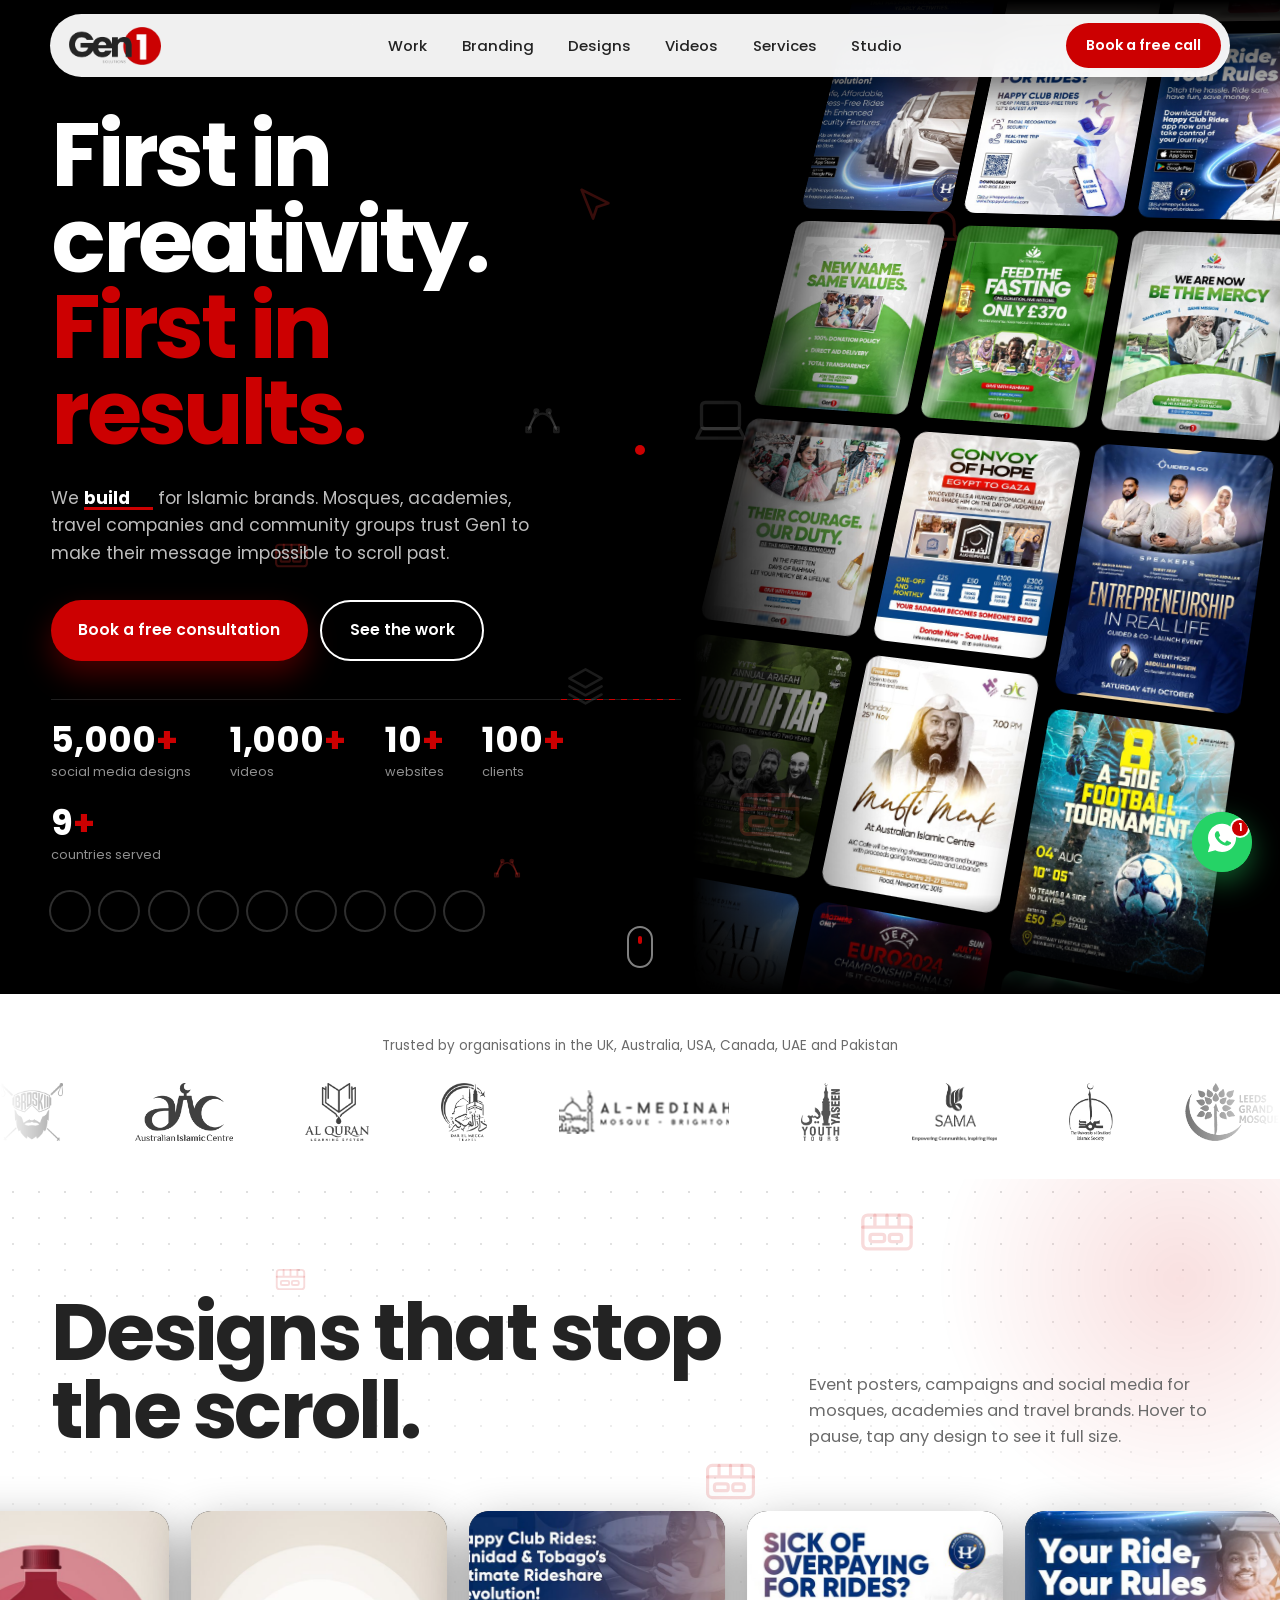
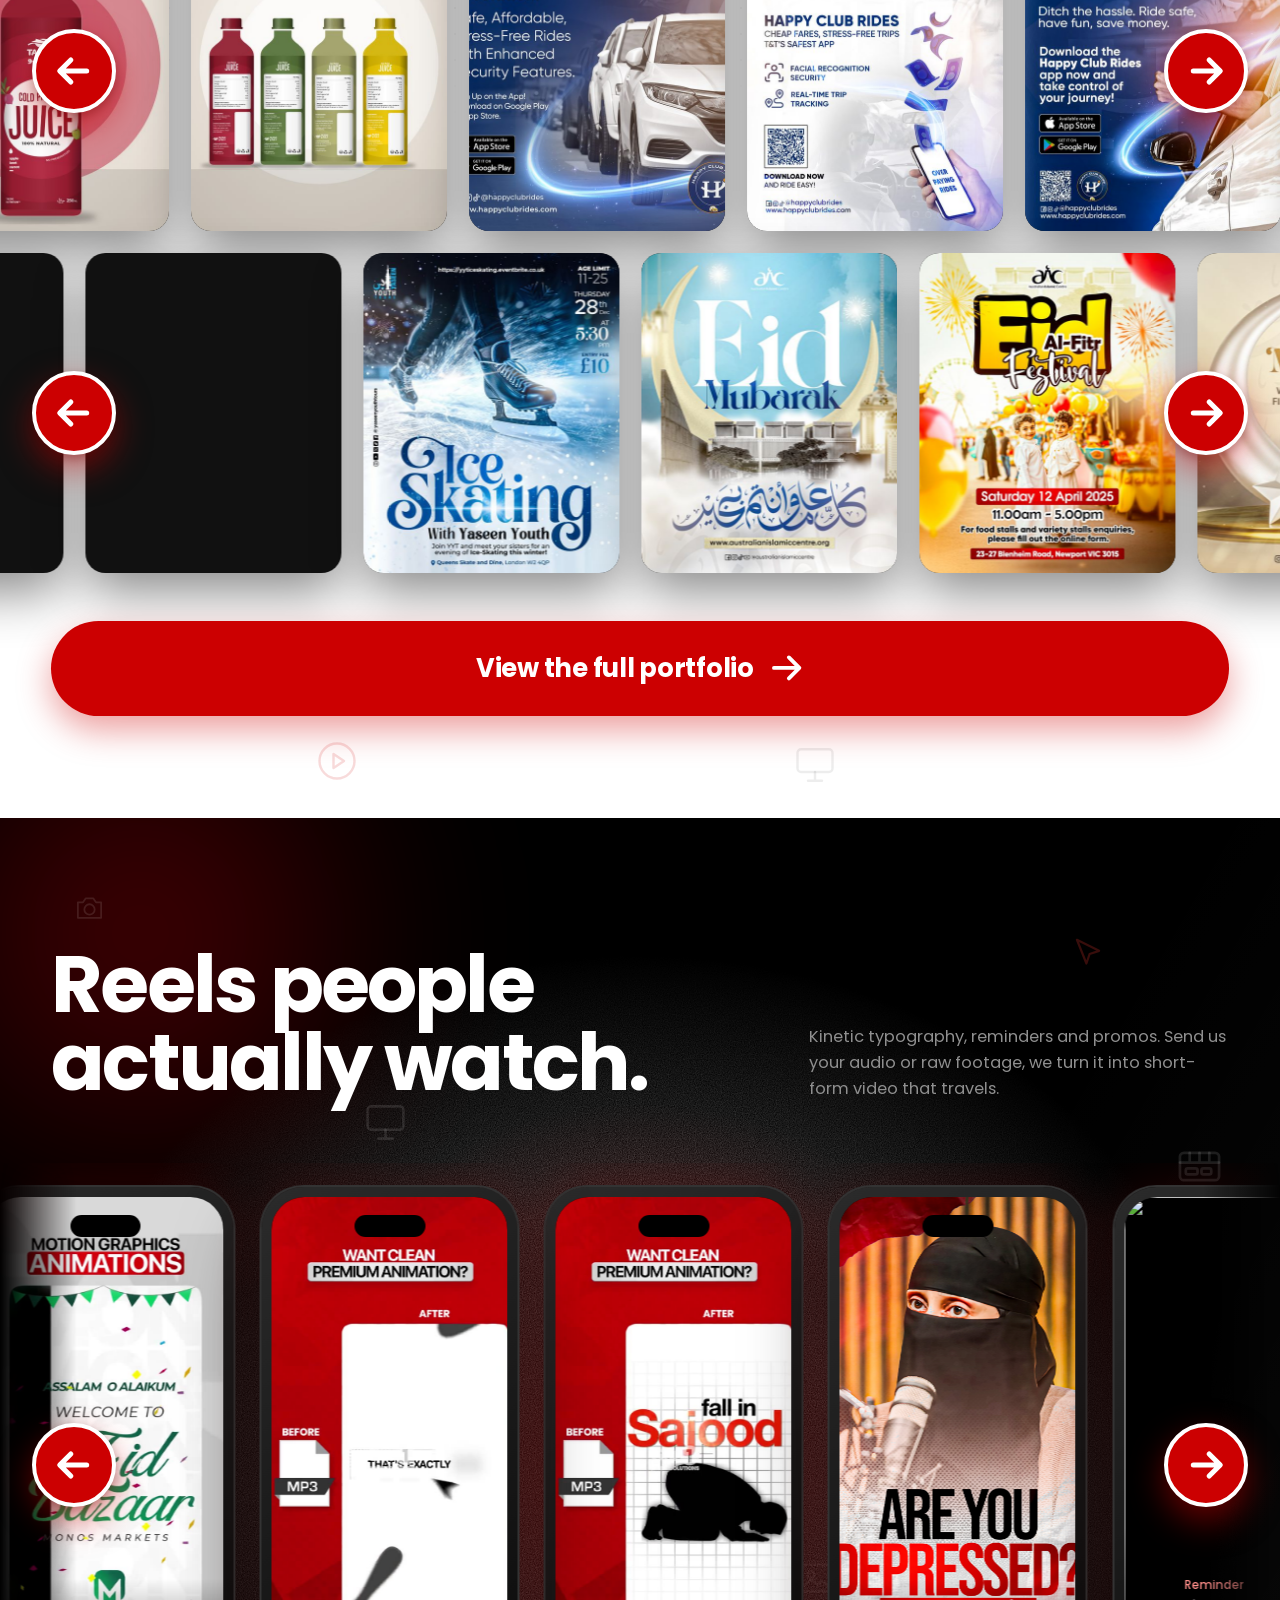
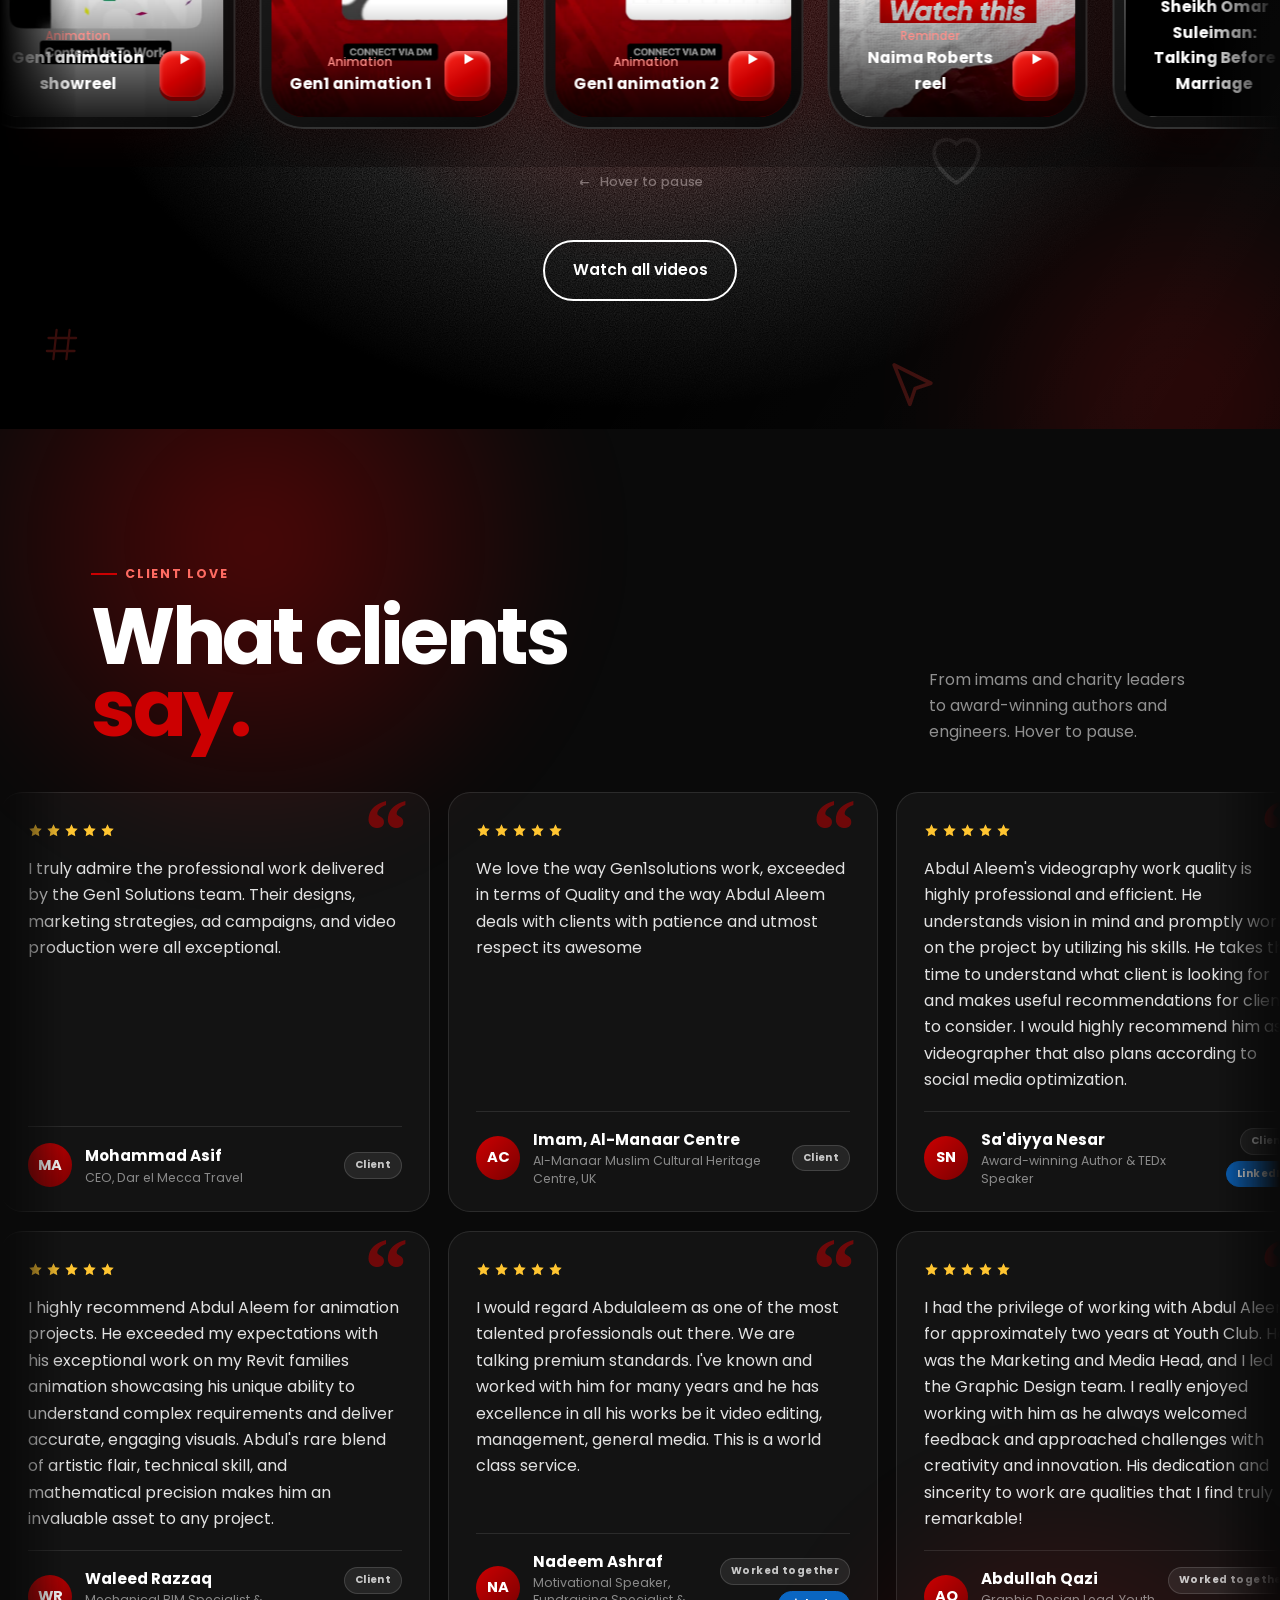
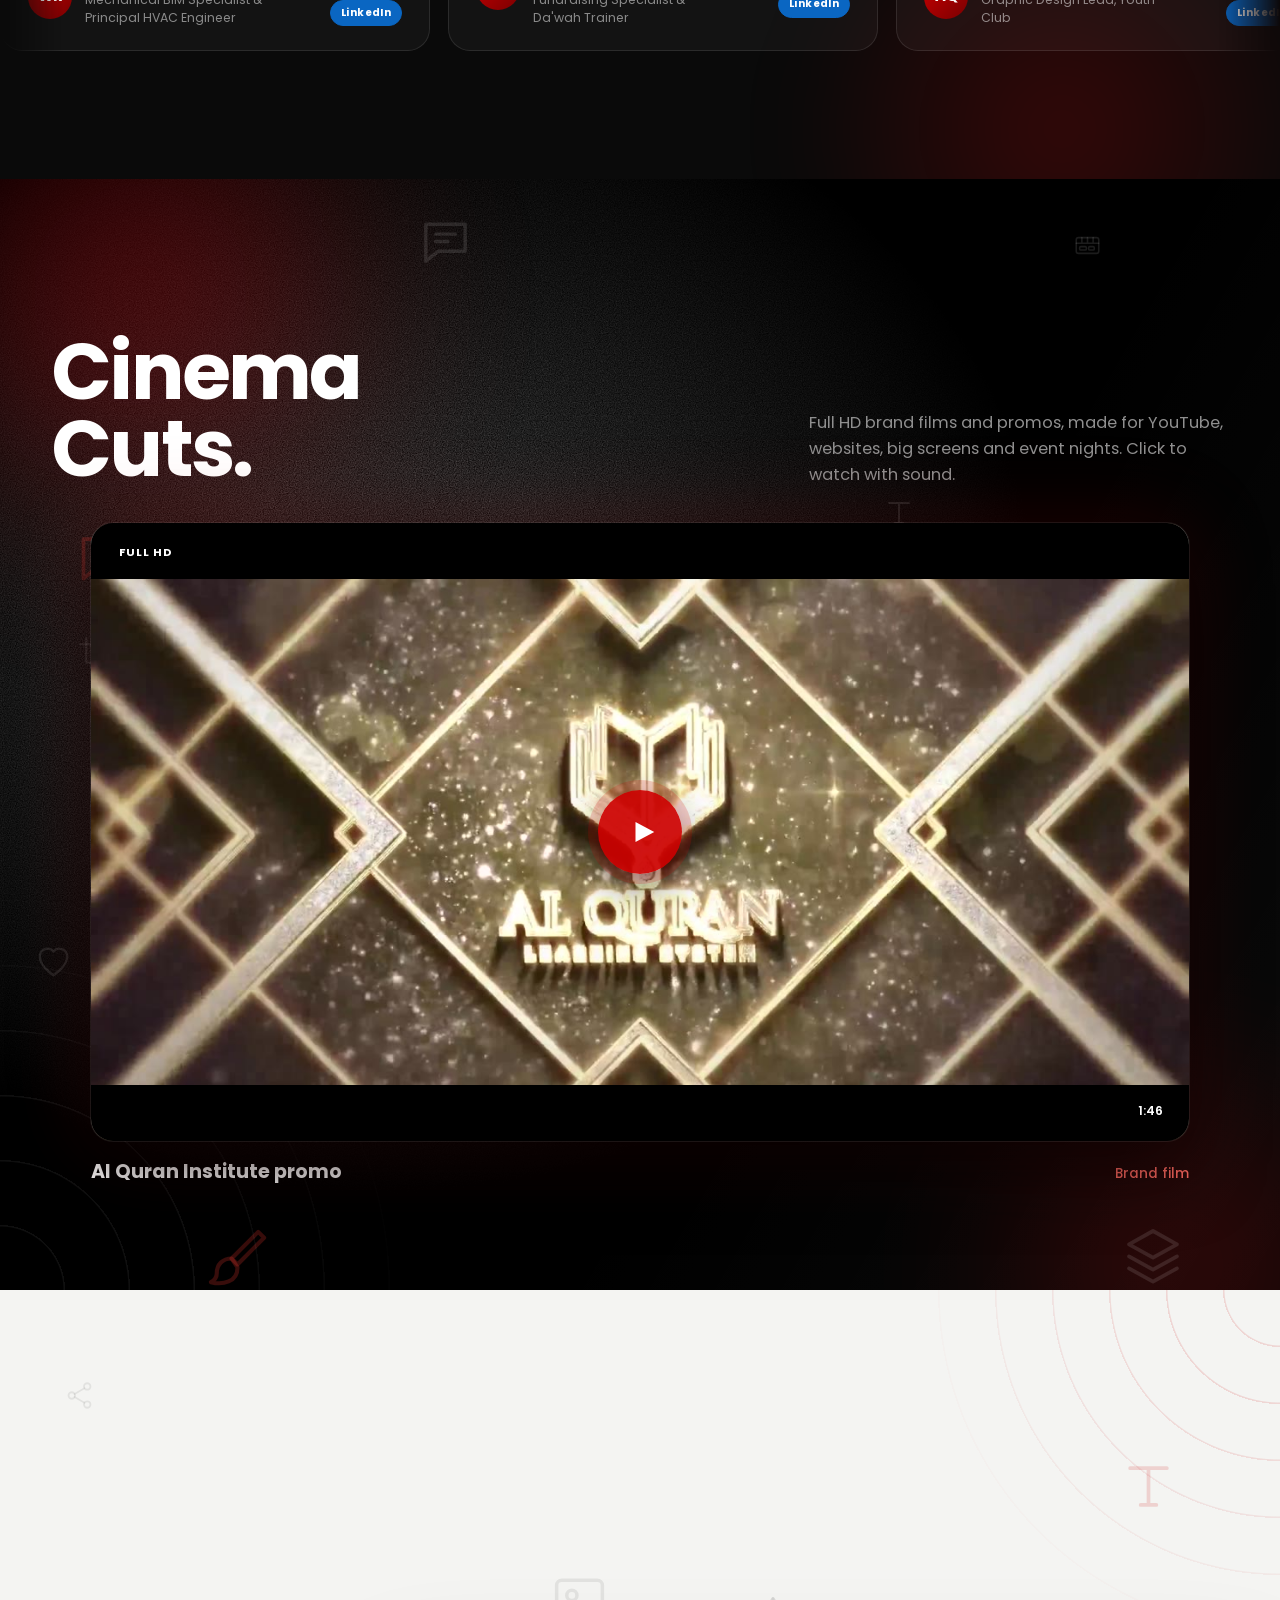
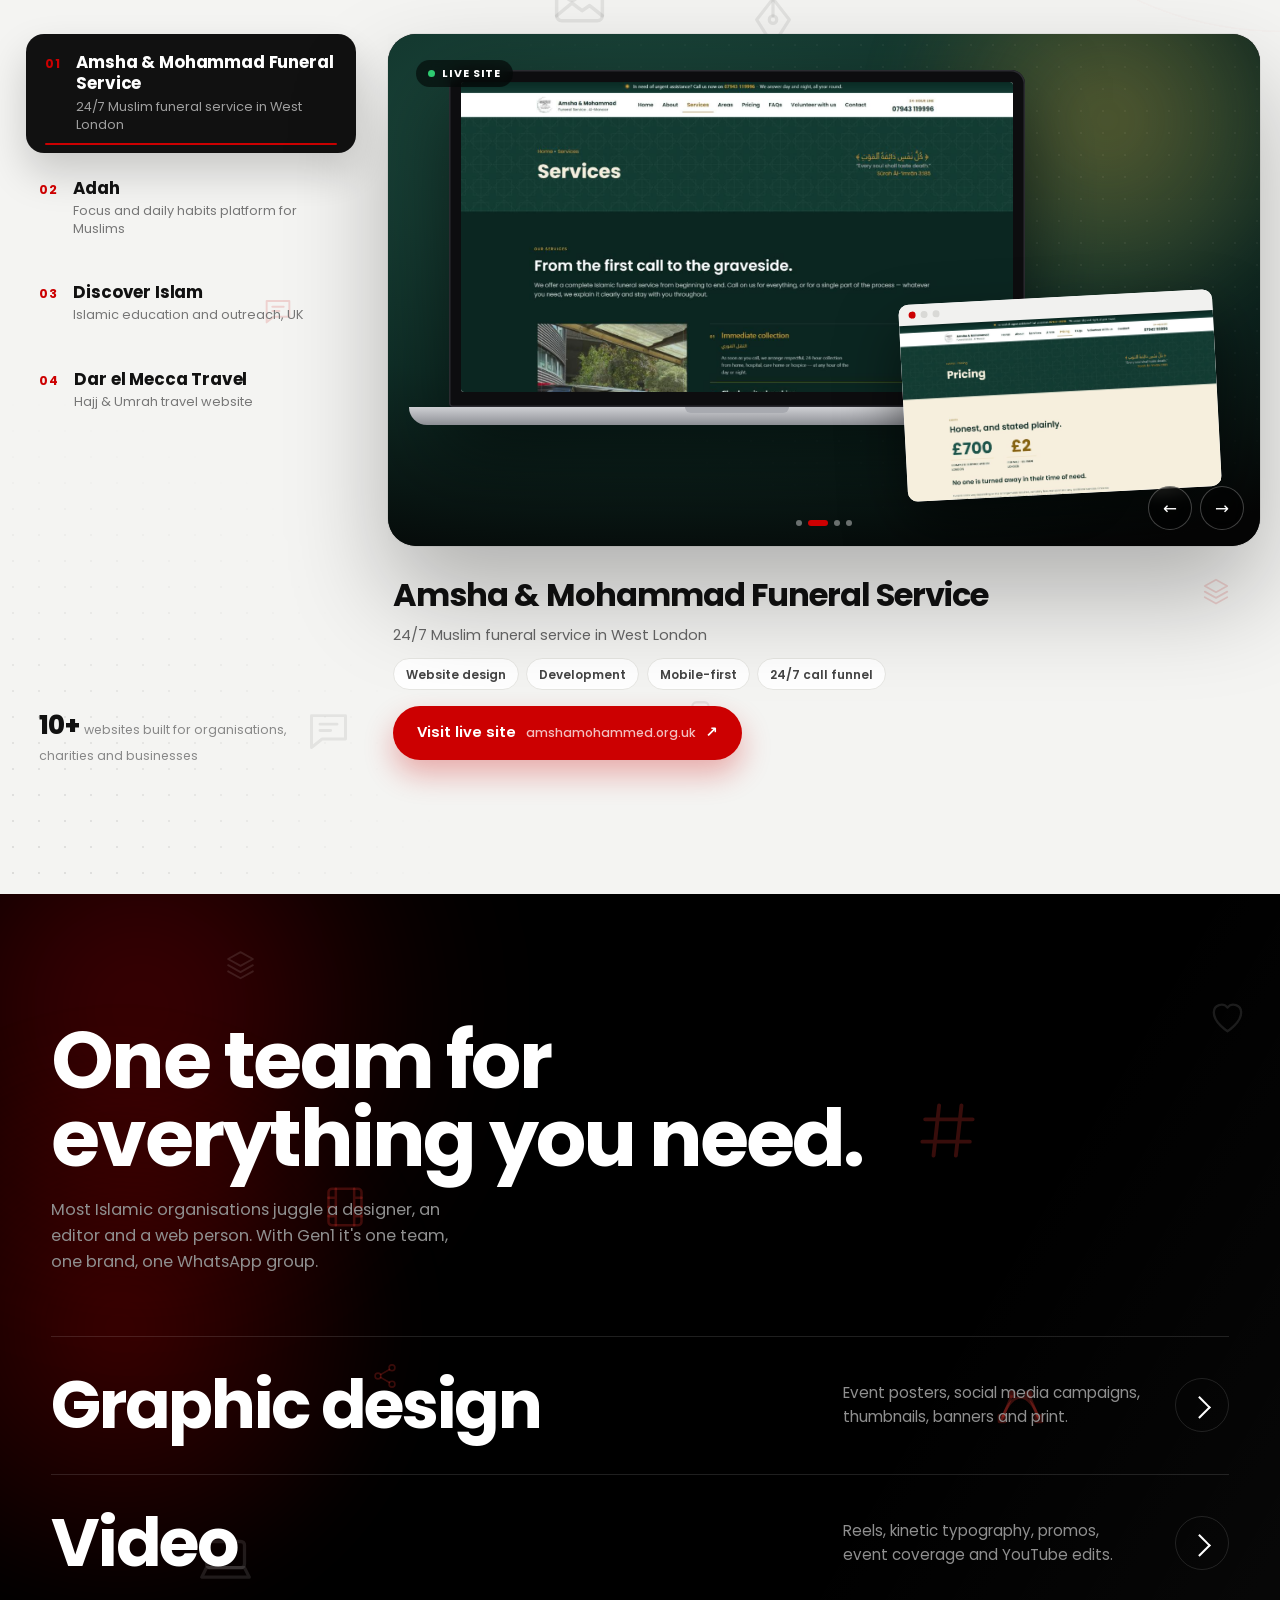
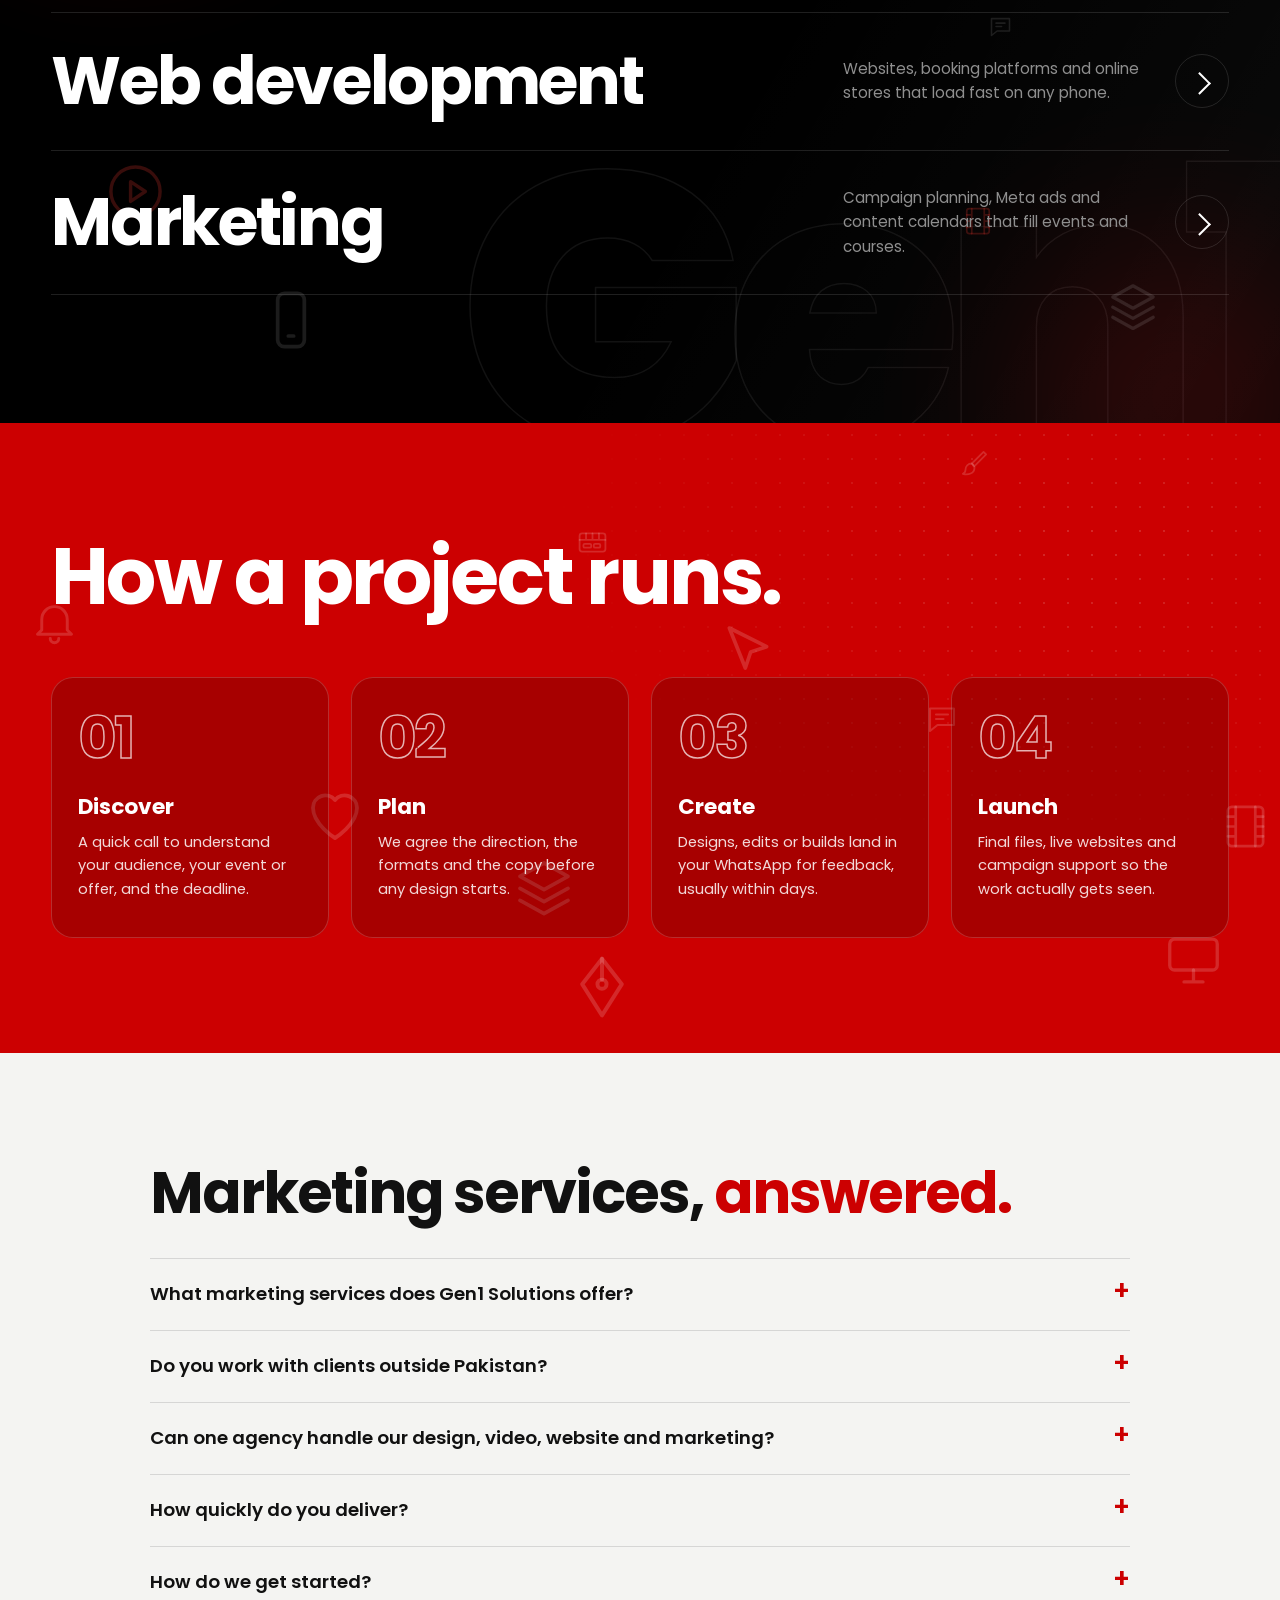
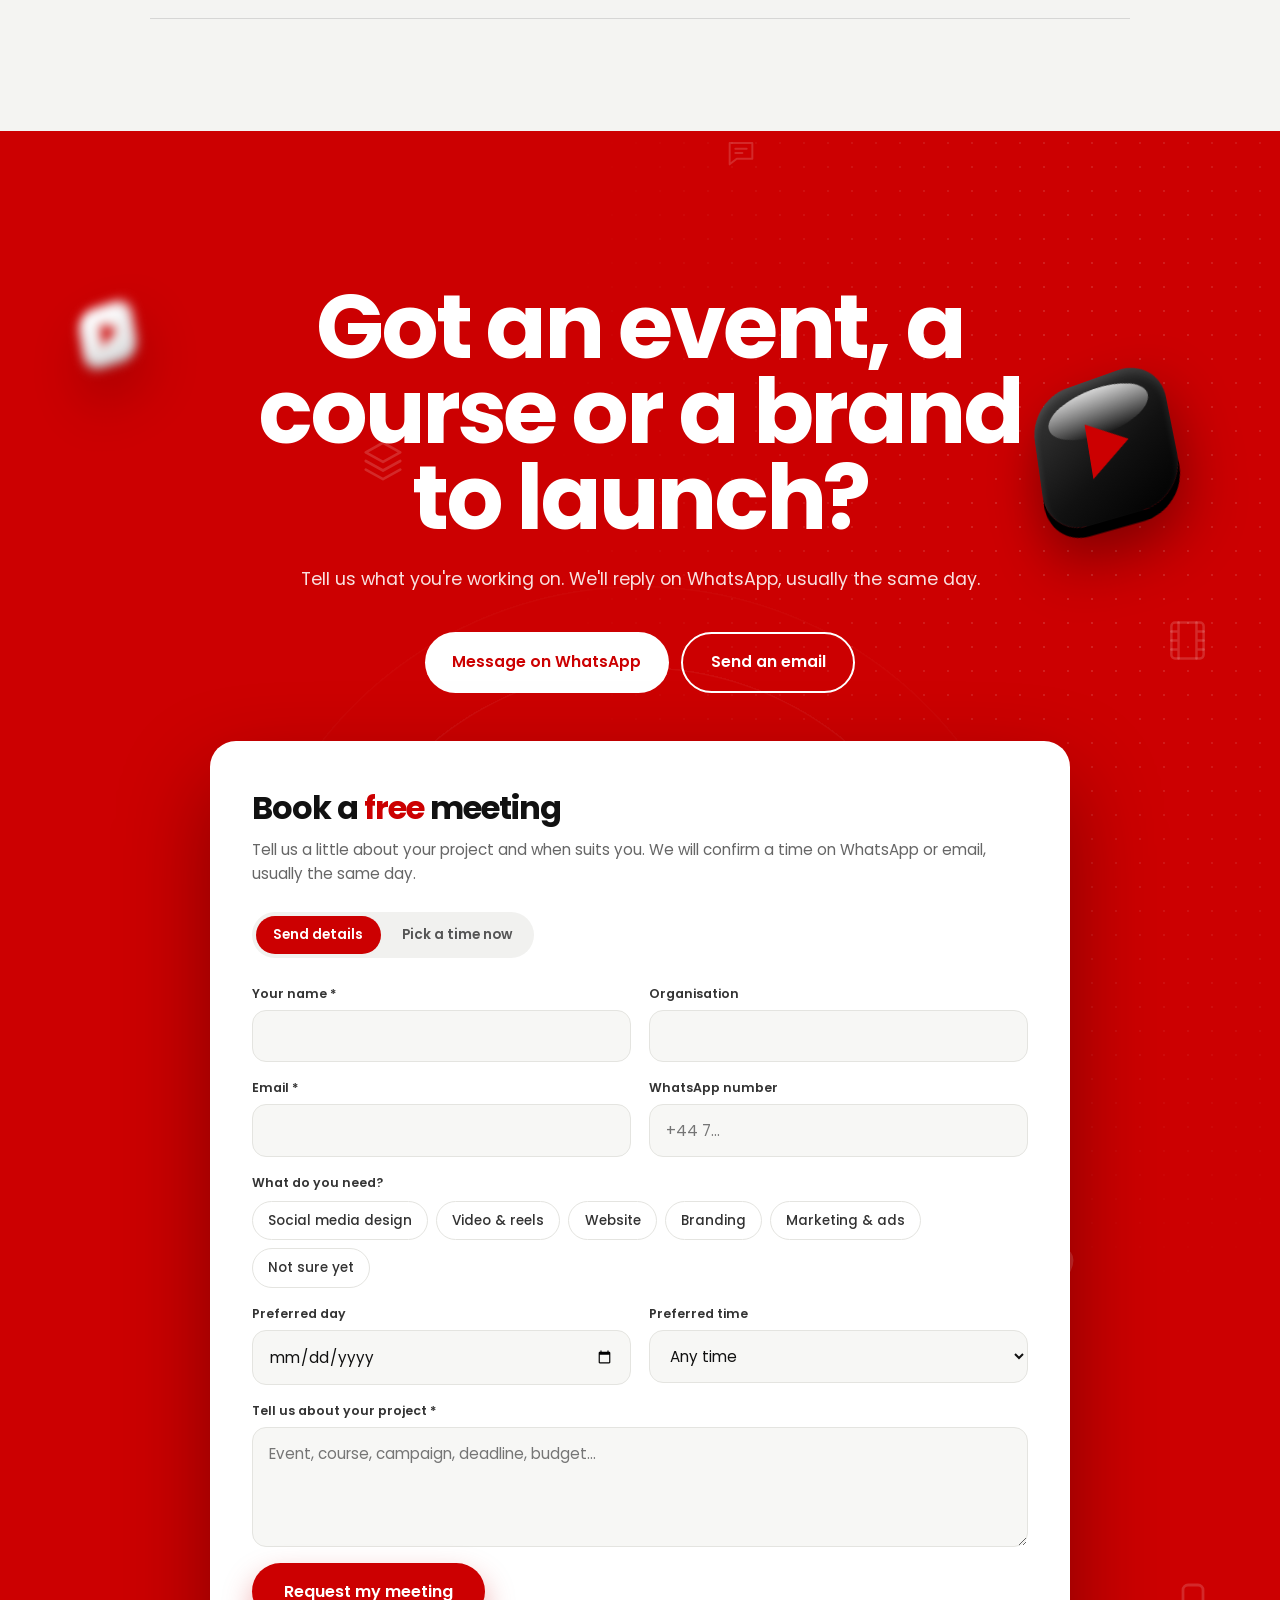
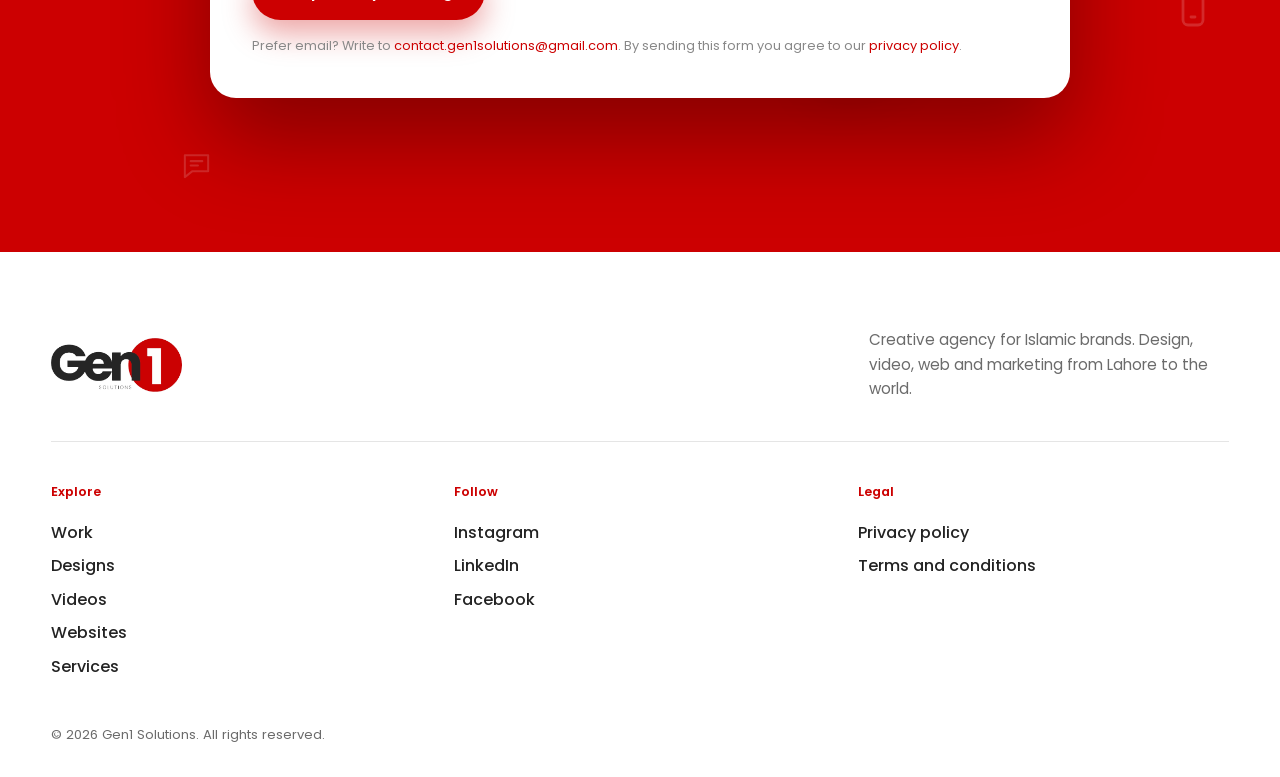
==== commit 125b3c71: "Update navigation links in index.html" ====
--- a/index.html
+++ b/index.html
@@ -45,7 +45,7 @@
   <nav class="nav-links" aria-label="Main">
     <a href="work.html">Work</a>
     <a href="work.html#branding">Branding</a>
-    <a href="designs-page.html">Designs</a>
+    <a href="work.html#designs">Designs</a>
     <a href="videos.html">Videos</a>
     <a href="#services">Services</a>
     <a href="about.html">Studio</a>
@@ -54,7 +54,7 @@
   <button class="nav-burger" id="burger" aria-label="Open menu" aria-expanded="false"><span></span><span></span></button>
 </header>
 <div class="mnav" id="mnav">
-  <a href="work.html">Work</a><a href="work.html#branding">Branding</a><a href="designs-page.html">Designs</a><a href="videos.html">Videos</a><a href="#services">Services</a><a href="about.html">Studio</a><a href="#contact">Contact</a>
+  <a href="work.html">Work</a><a href="work.html#branding">Branding</a><a href="work.html#designs">Designs</a><a href="videos.html">Videos</a><a href="#services">Services</a><a href="about.html">Studio</a><a href="#contact">Contact</a>
 </div>
 
 <main id="top">
@@ -205,7 +205,7 @@
     <p>Creative agency for Islamic brands. Design, video, web and marketing from Lahore to the world.</p>
   </div>
   <div class="foot-links">
-    <div><h4>Explore</h4><a href="work.html">Work</a><a href="designs-page.html">Designs</a><a href="videos.html">Videos</a><a href="#websites">Websites</a><a href="#services">Services</a></div>
+    <div><h4>Explore</h4><a href="work.html">Work</a><a href="work.html#designs">Designs</a><a href="videos.html">Videos</a><a href="#websites">Websites</a><a href="#services">Services</a></div>
     <div><h4>Follow</h4><a id="ig" href="#" target="_blank" rel="noopener">Instagram</a><a id="li" href="#" target="_blank" rel="noopener">LinkedIn</a><a id="fb" href="#" target="_blank" rel="noopener">Facebook</a></div>
     <div><h4>Legal</h4><a href="privacy-policy.html">Privacy policy</a><a href="terms.html">Terms and conditions</a></div>
   </div>
--- a/css/style.css
+++ b/css/style.css
@@ -587,3 +587,39 @@
 .dcard:hover .dcard-cap,.dcard:focus-visible .dcard-cap{transform:none;opacity:1}
 @media (hover:none){.dcard-cap{transform:none;opacity:1}}
 .dgal .portfolio-cta{max-width:1280px;margin:clamp(1.6rem,3vw,2.4rem) auto 0;padding:0 var(--pad);text-align:center}
+
+/* promos */
+.promo-grid{max-width:1280px;margin:0 auto;padding:0 var(--pad);display:flex;flex-wrap:wrap;gap:28px;justify-content:center;align-items:flex-start}
+.promo-grid .vfilm{width:min(100%,640px)}
+.promo-grid .vfilm.is-portrait{width:min(100%,320px)}
+.promo-grid .vfilm.is-portrait .vfilm-frame{aspect-ratio:9/16}
+
+/* decks */
+.deck-grid{max-width:1100px;margin:0 auto;padding:0 var(--pad);display:grid;grid-template-columns:repeat(auto-fit,minmax(min(100%,420px),1fr));gap:28px}
+.dcard.deckcard{aspect-ratio:16/9;width:100%;max-width:none}
+
+/* work hero: five animated figures + moving wall of work */
+.whero-stats5{flex-wrap:wrap;gap:1.4rem 2rem}
+.whero-stats5 strong{font-variant-numeric:tabular-nums}
+.whero-stats5 strong.done{animation:wpop .6s var(--ease)}
+@keyframes wpop{50%{transform:translateY(-4px);color:var(--red)}}
+.wbg{position:absolute;inset:-8% -10% 0;display:flex;flex-direction:column;justify-content:center;gap:18px;transform:rotate(-7deg) scale(1.08);opacity:.28;pointer-events:none;z-index:0;-webkit-mask-image:linear-gradient(90deg,#000 0,#000 55%,rgba(0,0,0,.35) 100%);mask-image:linear-gradient(90deg,#000 0,#000 55%,rgba(0,0,0,.35) 100%)}
+.whero::after{content:"";position:absolute;inset:0;background:linear-gradient(180deg,rgba(10,10,10,.55) 0,rgba(10,10,10,.15) 45%,var(--black) 100%);pointer-events:none;z-index:0}
+.whero-inner,.whero .ticker{position:relative;z-index:2}
+.wrow{overflow:hidden}
+.wtrack{display:flex;gap:18px;width:max-content;will-change:transform;animation:wslideL 70s linear infinite}
+.wrow1 .wtrack{animation-name:wslideR;animation-duration:85s}
+.wrow2 .wtrack{animation-duration:95s}
+@keyframes wslideL{to{transform:translateX(-50%)}}
+@keyframes wslideR{from{transform:translateX(-50%)}to{transform:none}}
+.wt{margin:0;flex:none;height:clamp(150px,20vw,260px);border-radius:16px;overflow:hidden;position:relative;background:#161616;box-shadow:0 0 0 1px rgba(255,255,255,.08)}
+.wt img{height:100%;width:auto;display:block}
+.wt-d{aspect-ratio:4/5}.wt-d img{width:100%;object-fit:cover}
+.wt-r{aspect-ratio:9/16;height:clamp(170px,23vw,290px);margin-top:-12px}
+.wt-r img{width:100%;object-fit:cover}
+.wt-r i{position:absolute;right:10px;bottom:10px;width:34px;height:34px;border-radius:50%;background:var(--red);box-shadow:0 0 0 3px rgba(255,255,255,.9)}
+.wt-r i::before{content:"";position:absolute;left:13px;top:10px;border-left:11px solid #fff;border-top:7px solid transparent;border-bottom:7px solid transparent}
+.wt-w{aspect-ratio:16/10}.wt-w img{width:100%;object-fit:cover}
+@media (prefers-reduced-motion:reduce){.wtrack{animation:none}}
+@media (max-width:720px){.wbg{opacity:.26}}
+.lb-media img{max-width:min(84vw,1400px);object-fit:contain}
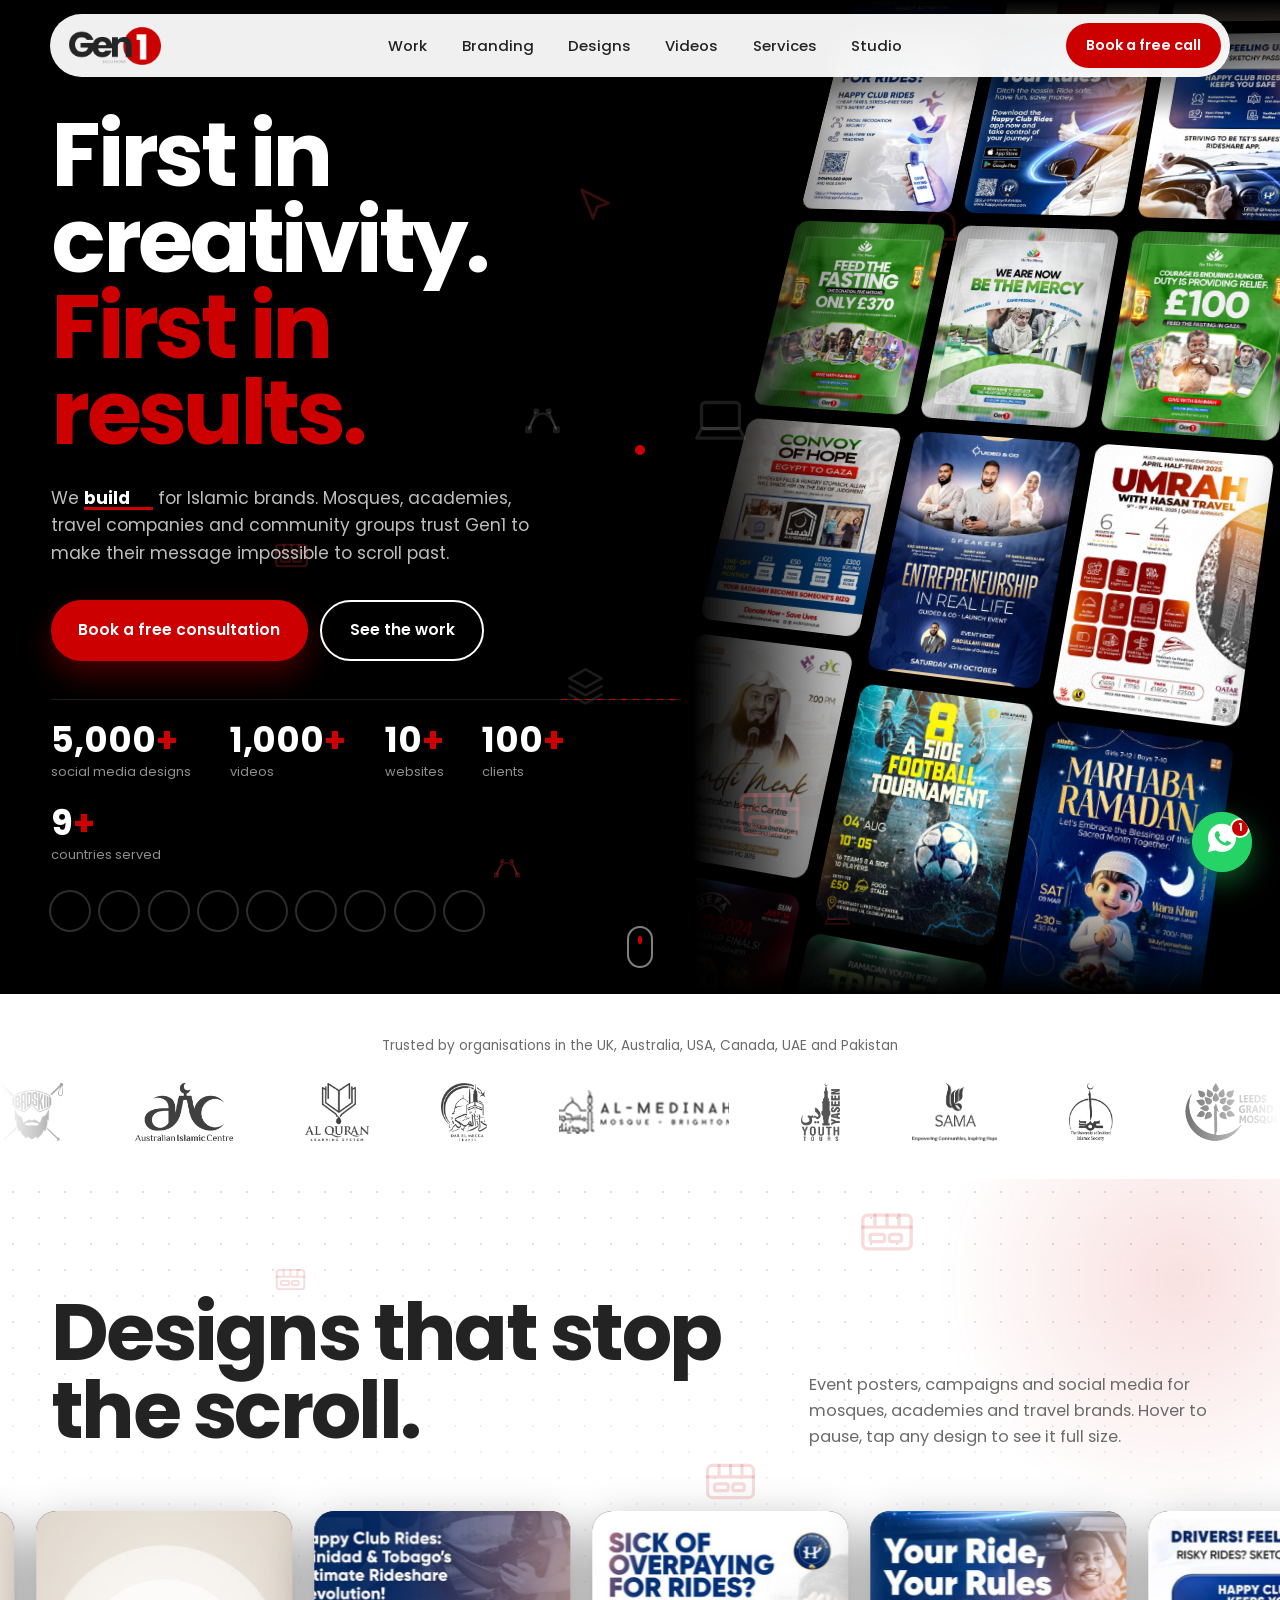
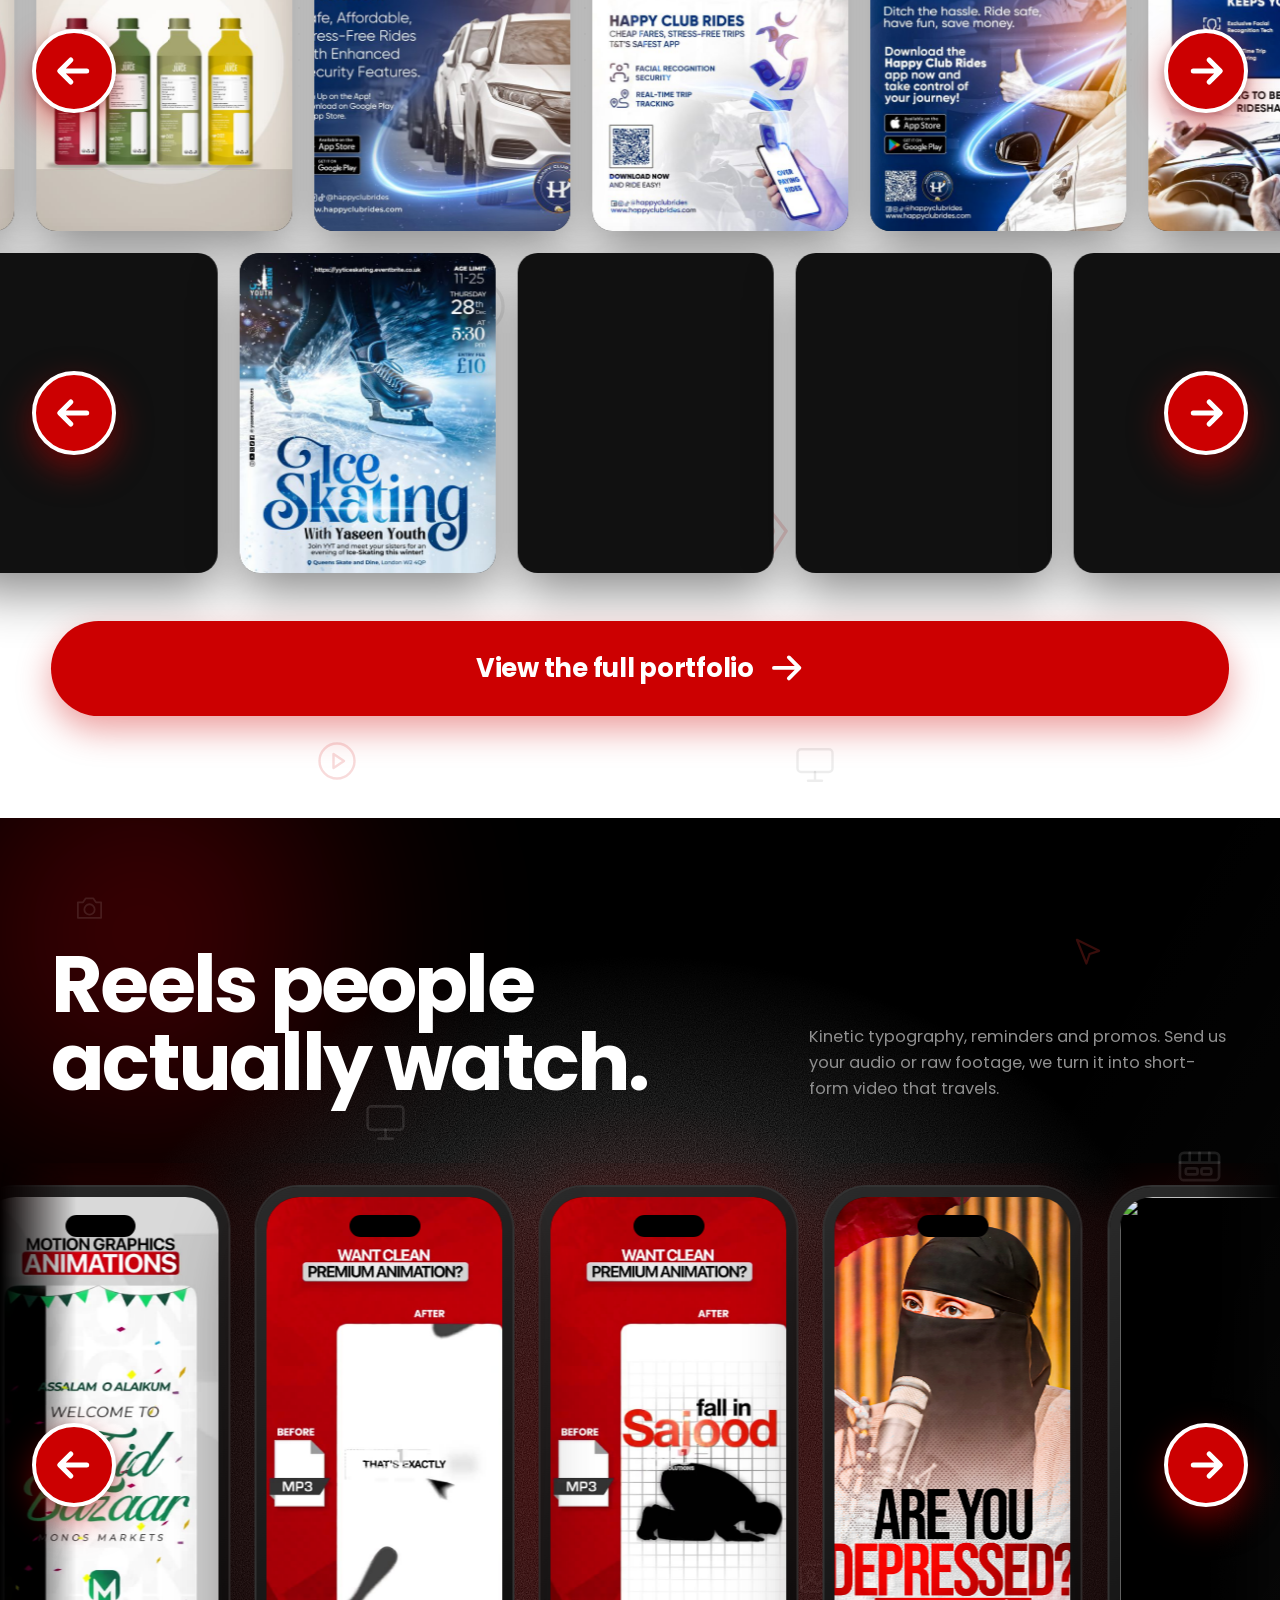
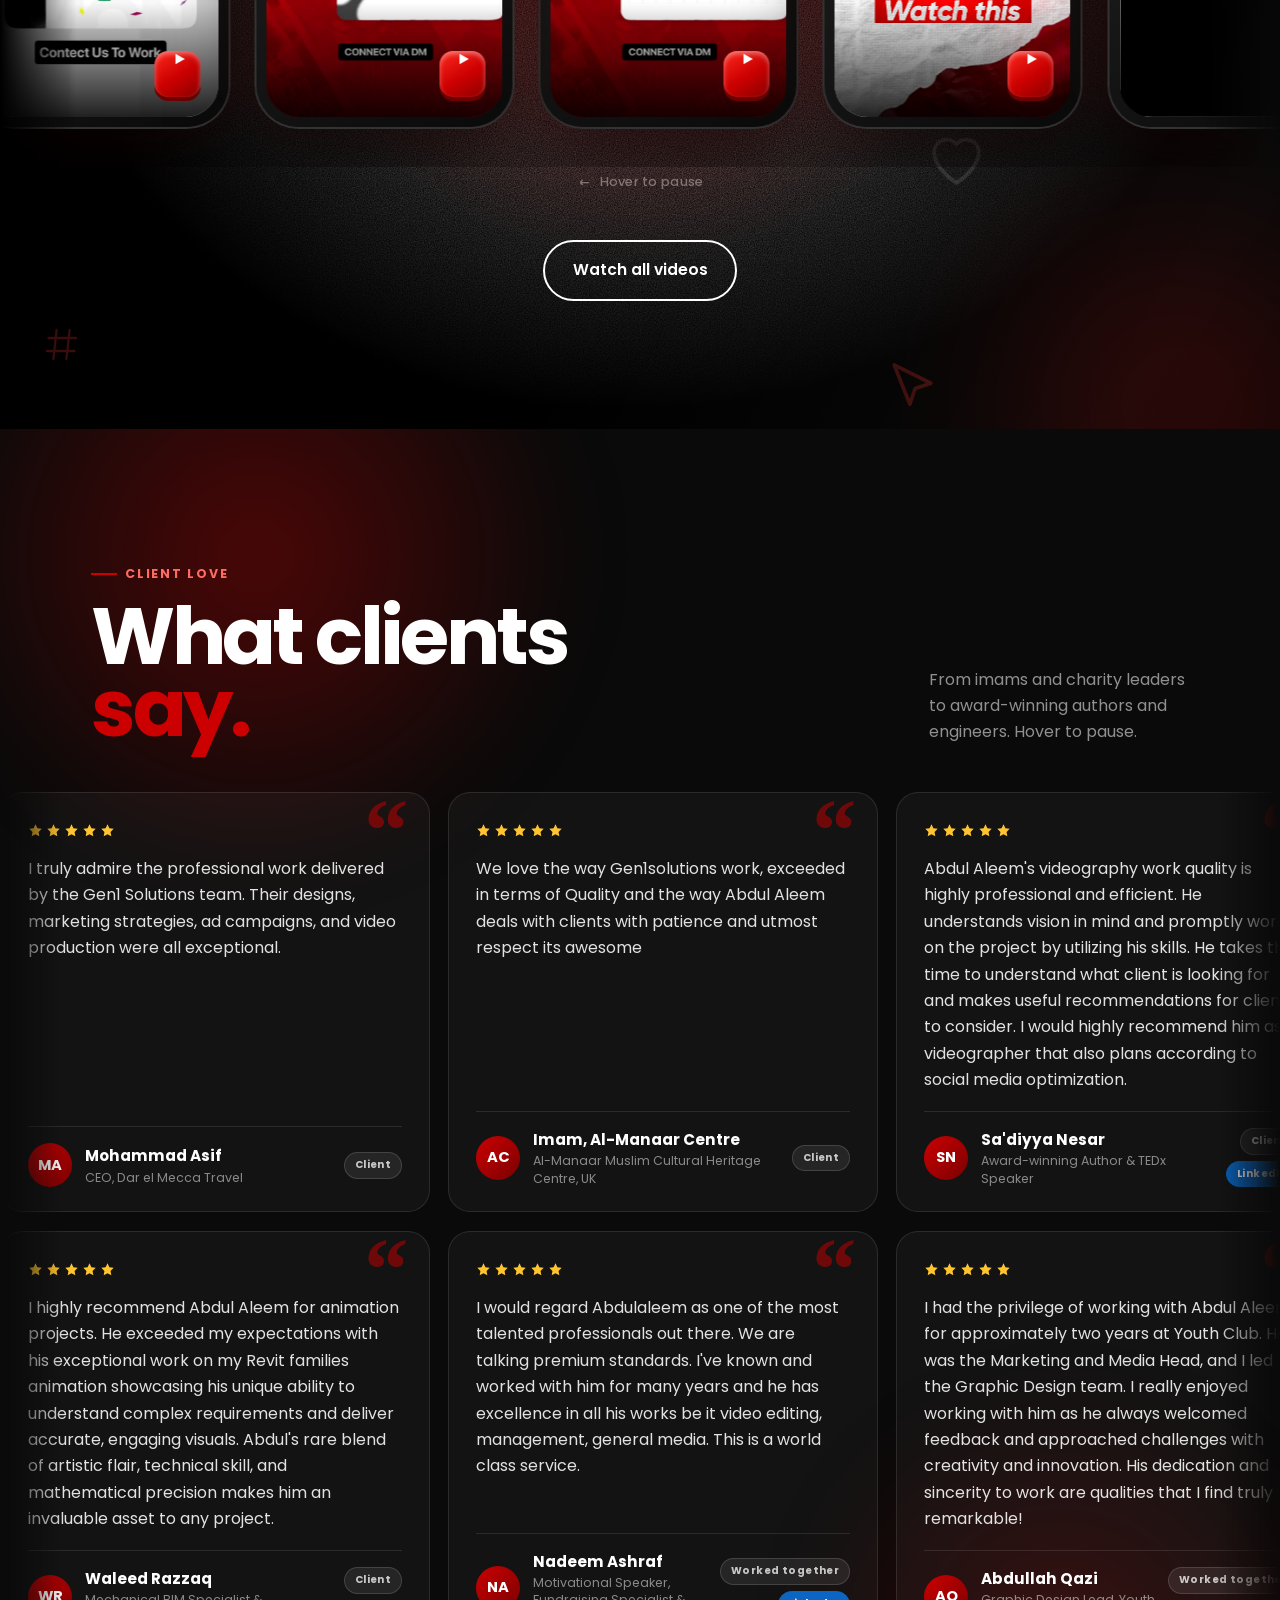
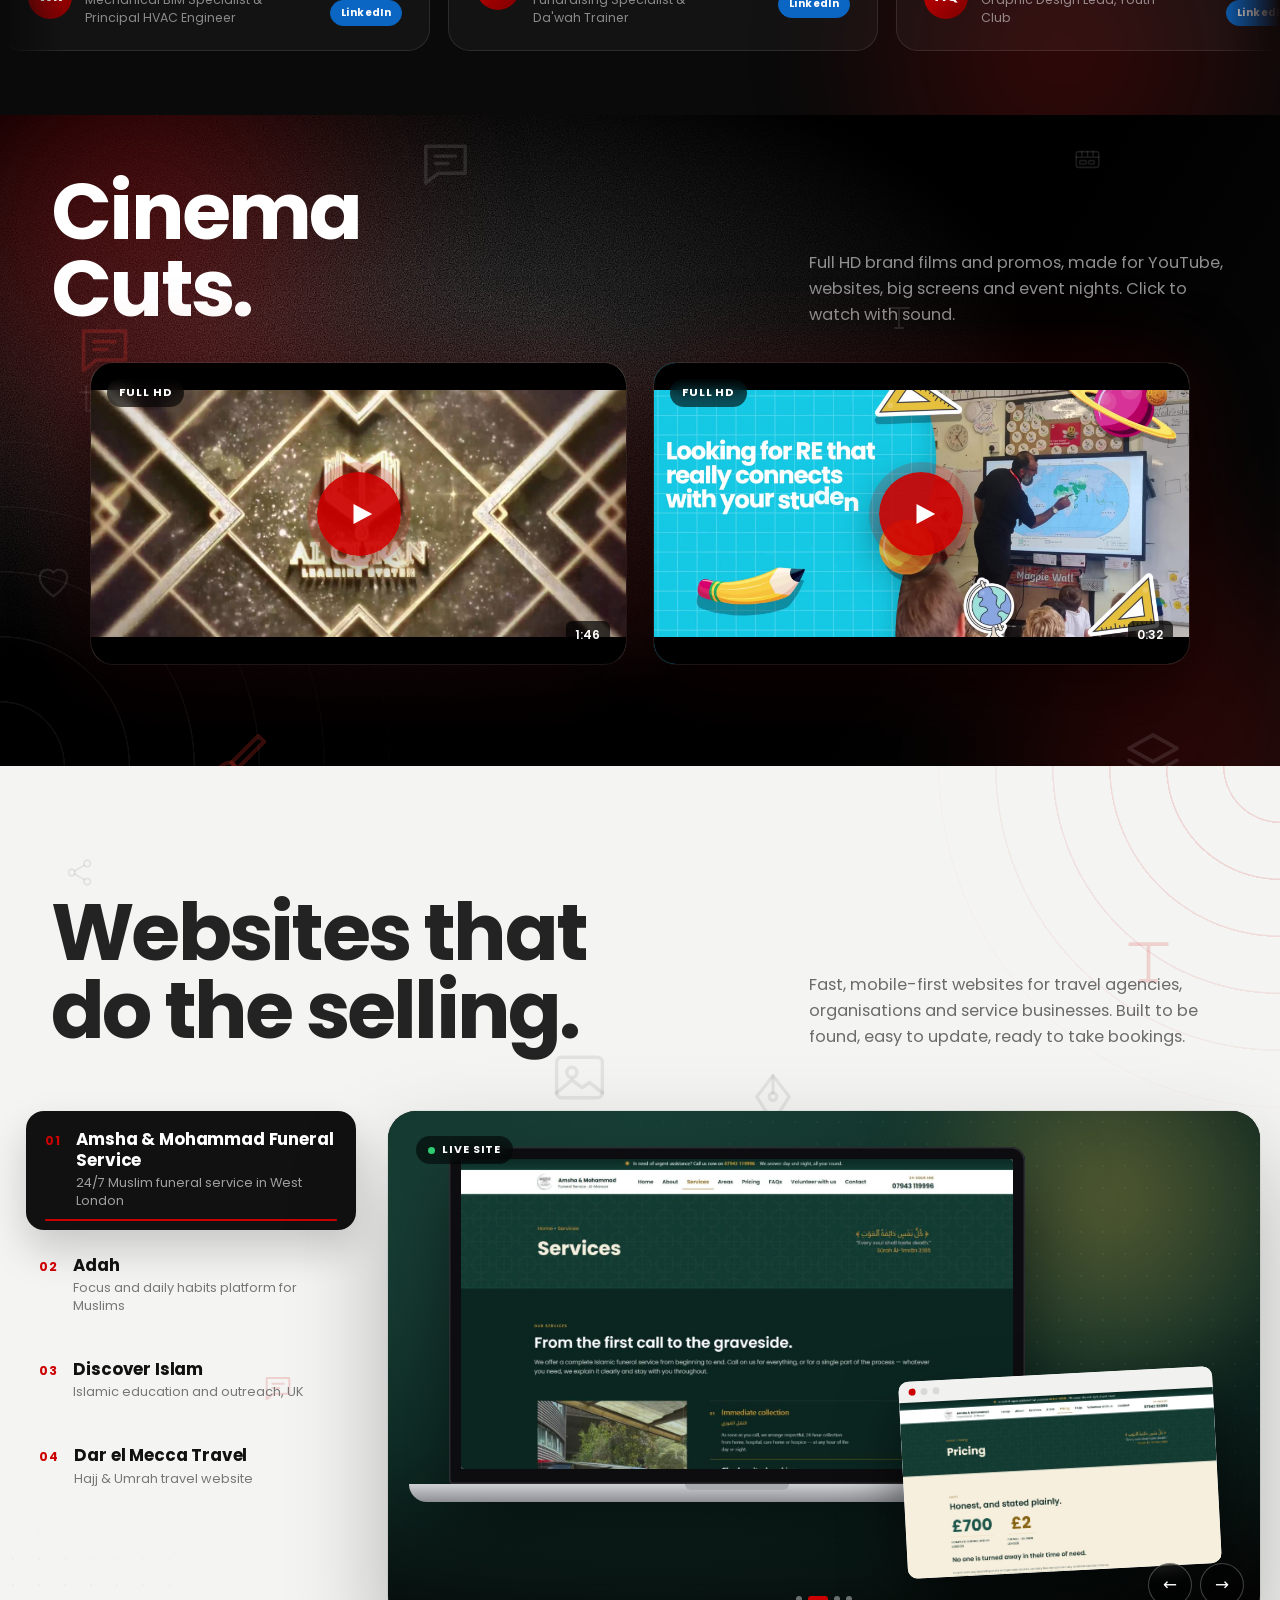
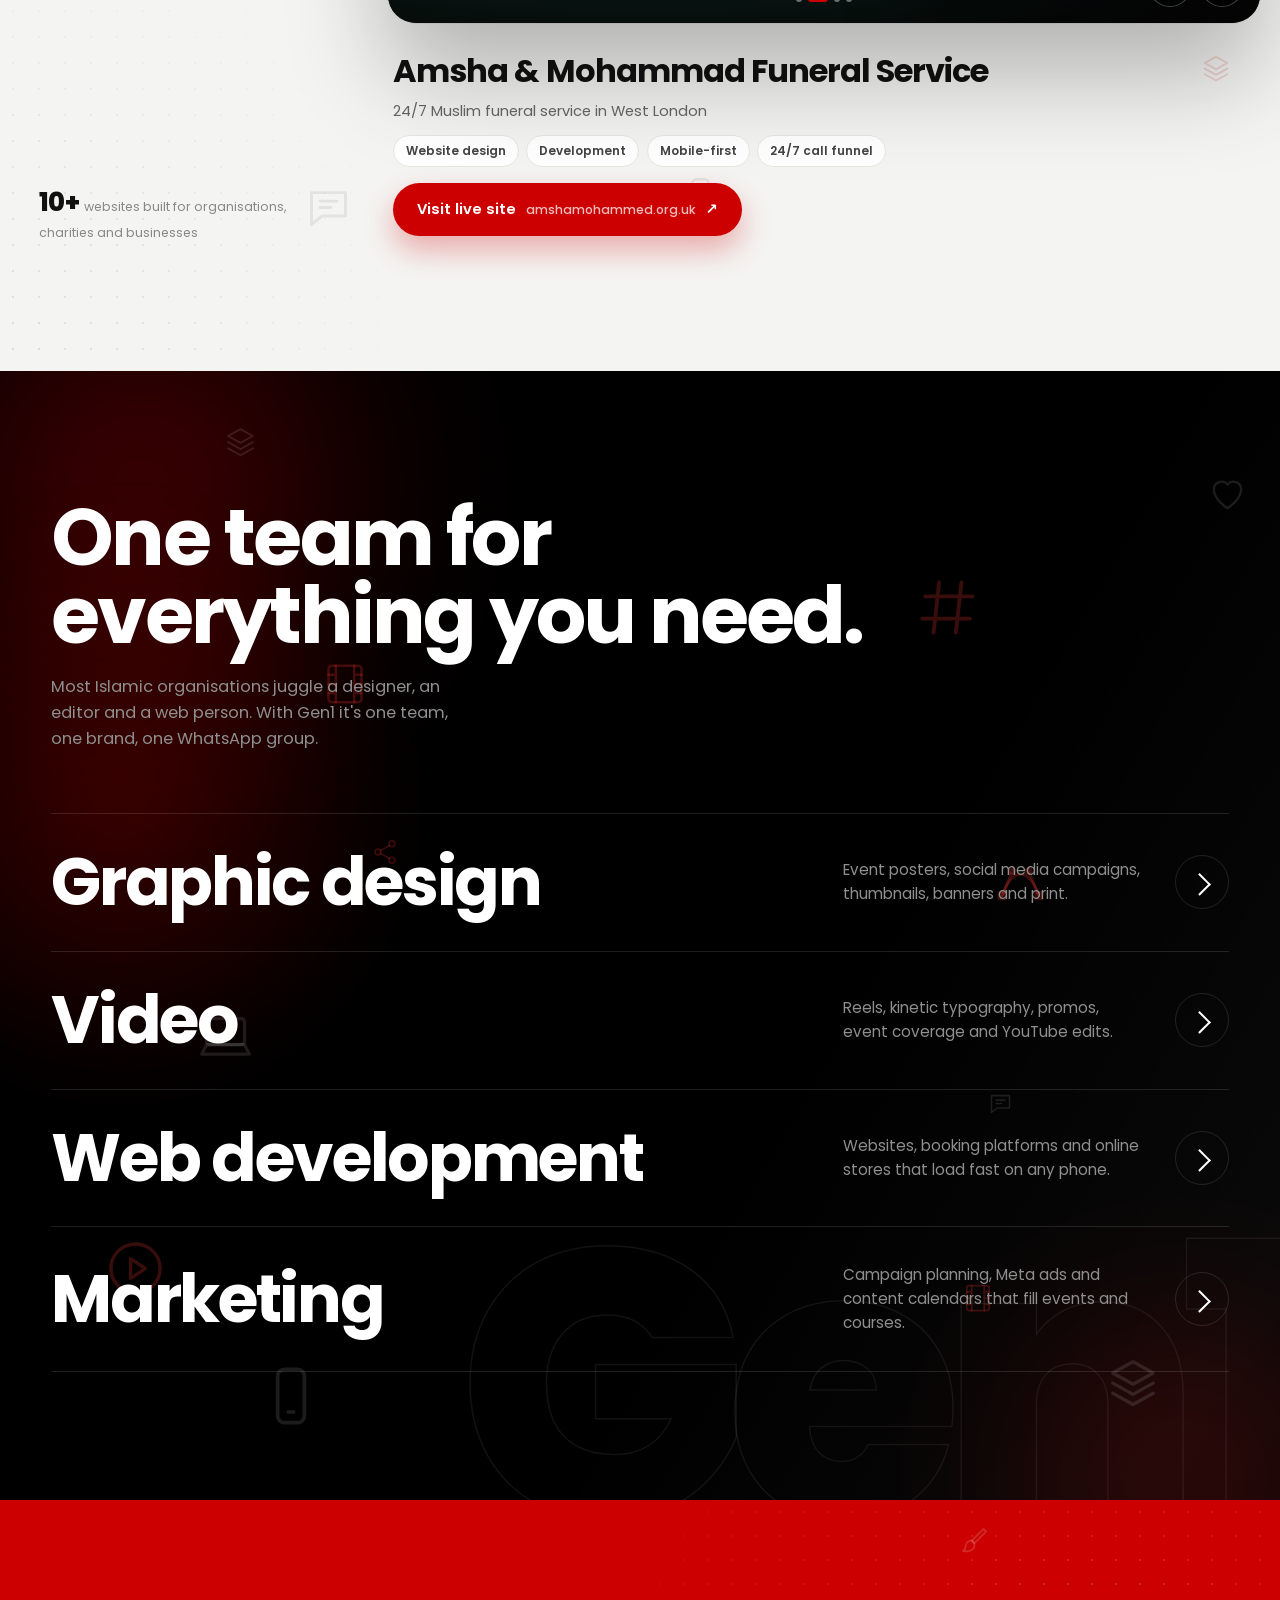
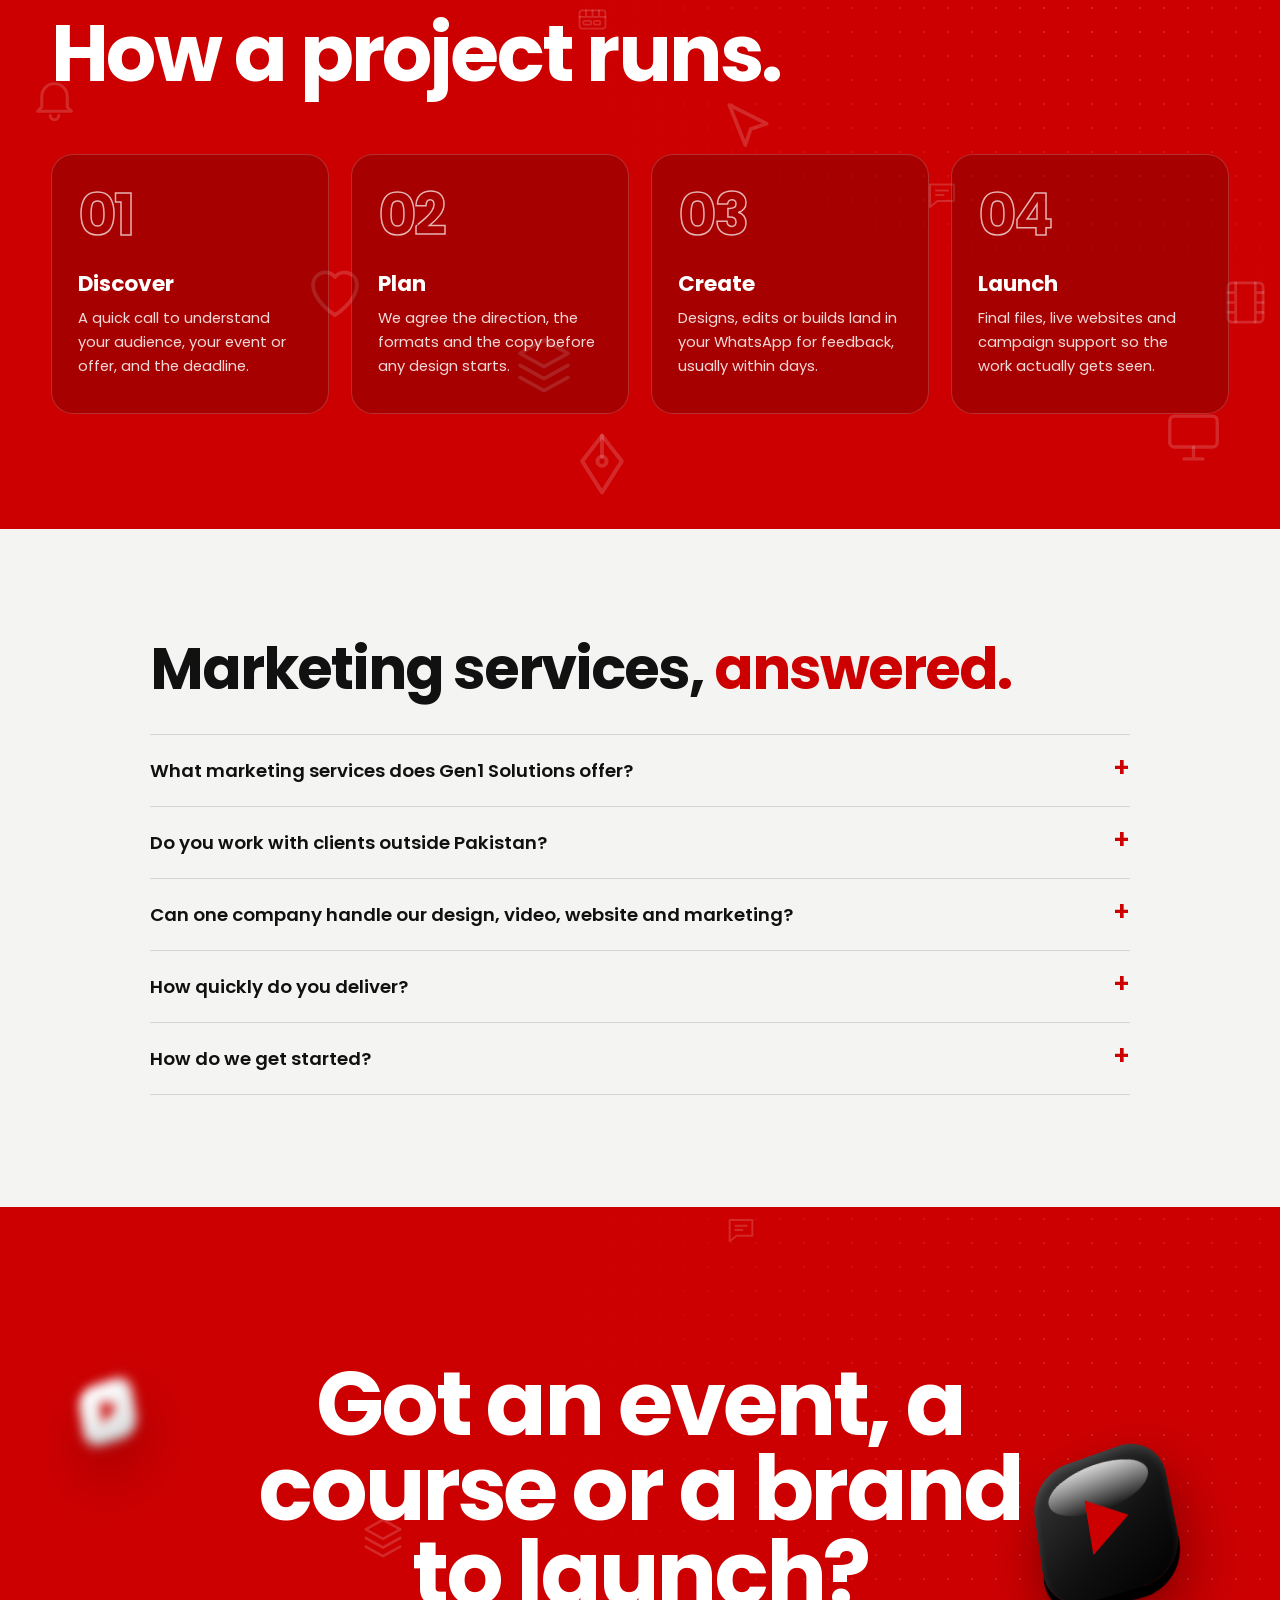
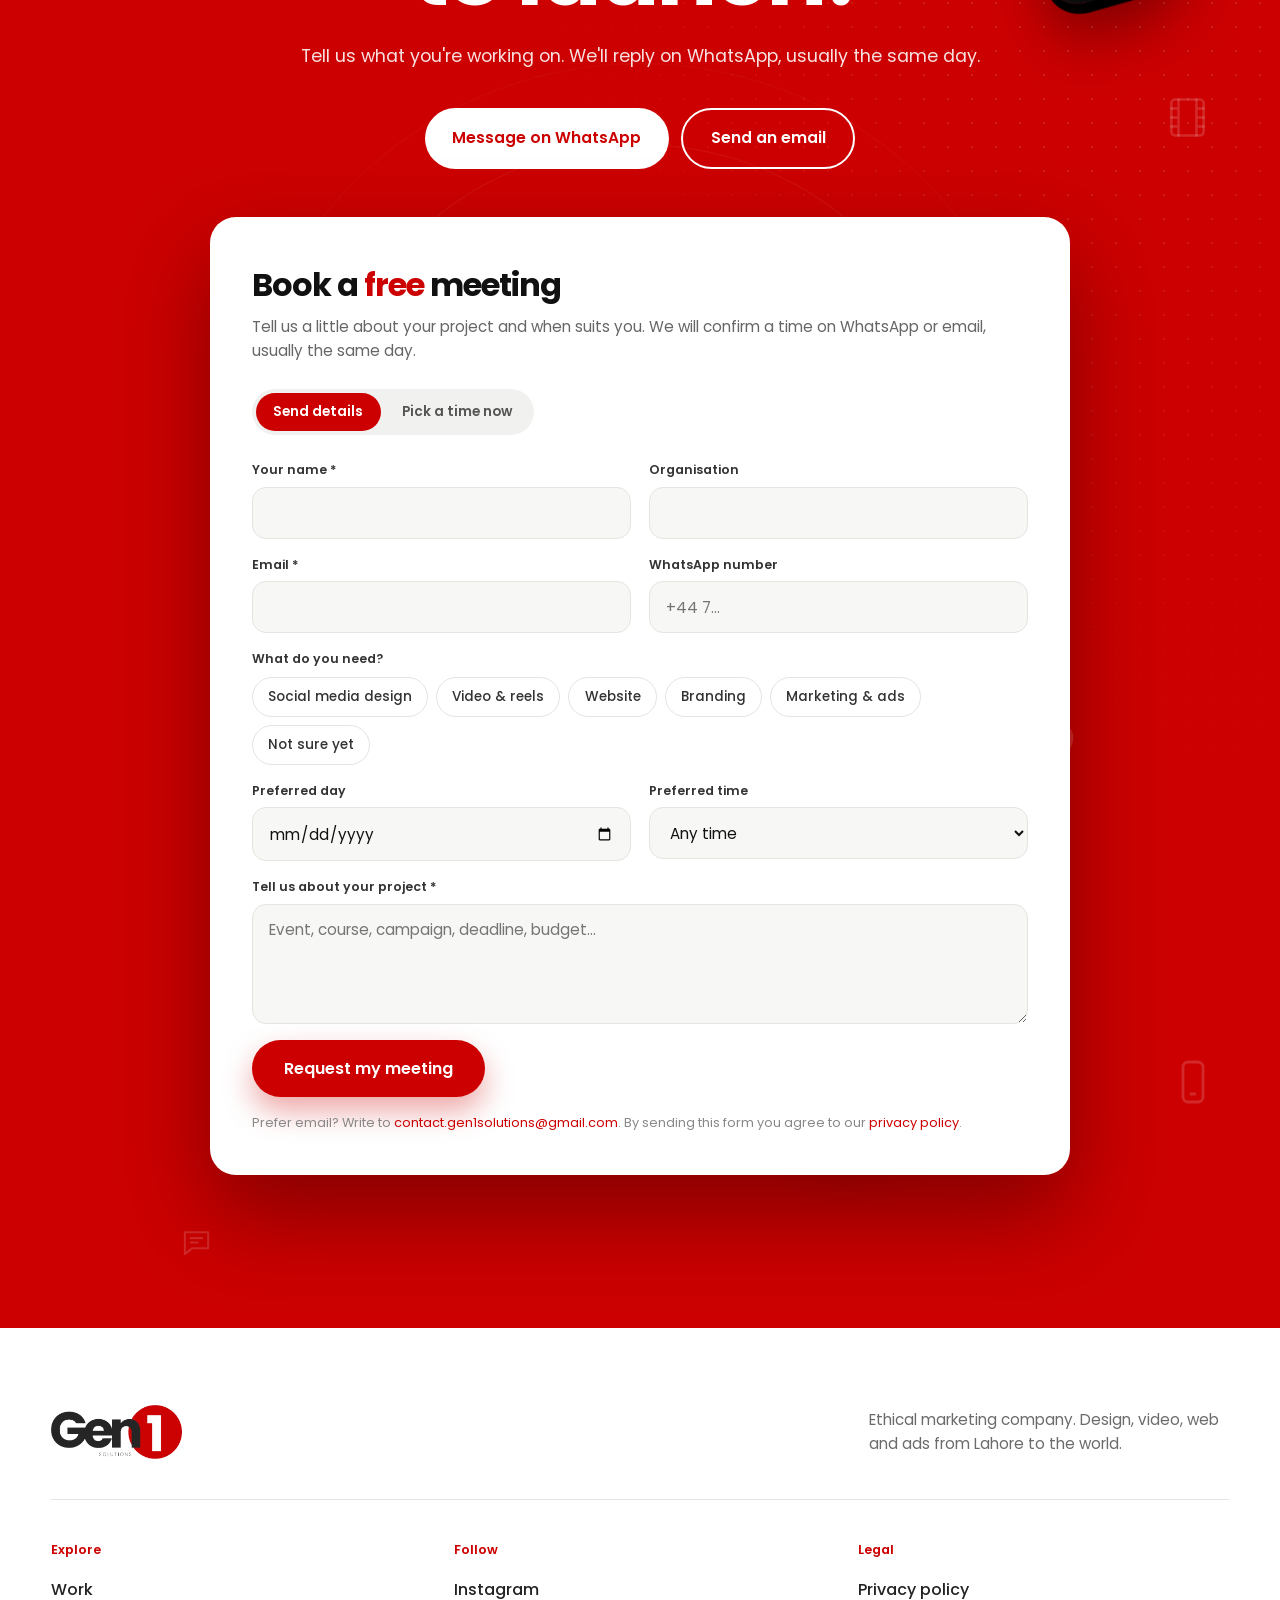
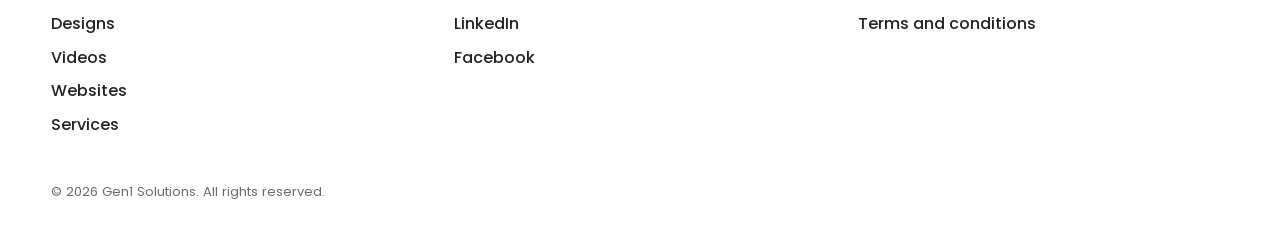
==== commit 13480cf4: "Homepage: Ethical marketing company wording (title, description, schema, FAQ, footer)" ====
--- a/index.html
+++ b/index.html
@@ -3,23 +3,23 @@
 <head>
 <meta charset="utf-8">
 <meta name="viewport" content="width=device-width, initial-scale=1, viewport-fit=cover">
-<title>Islamic Marketing Agency | Design, Video, Web & Ads | Gen1 Solutions</title>
-<meta name="description" content="Gen1 Solutions is a marketing agency for mosques, Islamic schools, charities and Umrah travel brands. Social media design, video reels, websites and ad campaigns.">
-<meta name="keywords" content="Islamic marketing agency, marketing services, social media marketing, mosque marketing, Muslim charity design, Umrah marketing, graphic design, video editing, website design, Gen1 Solutions">
+<title>Ethical Marketing Company | Design, Video, Web & Ads | Gen1 Solutions</title>
+<meta name="description" content="Gen1 Solutions is an ethical marketing company for mosques, Islamic schools, charities and Umrah brands. Social media design, video, websites and ad campaigns.">
+<meta name="keywords" content="ethical marketing company, marketing services, social media marketing, mosque marketing, Muslim charity design, Umrah marketing, graphic design, video editing, website design, Gen1 Solutions">
 <meta name="robots" content="index, follow, max-image-preview:large">
 <link rel="canonical" href="https://www.gen1sol.com/">
 <meta property="og:type" content="website">
 <meta property="og:site_name" content="Gen1 Solutions">
 <meta property="og:url" content="https://www.gen1sol.com/">
-<meta property="og:title" content="Islamic Marketing Agency | Design, Video, Web & Ads | Gen1 Solutions">
-<meta property="og:description" content="Gen1 Solutions is a marketing agency for mosques, Islamic schools, charities and Umrah travel brands. Social media design, video reels, websites and ad campaigns.">
+<meta property="og:title" content="Ethical Marketing Company | Design, Video, Web & Ads | Gen1 Solutions">
+<meta property="og:description" content="Gen1 Solutions is an ethical marketing company for mosques, Islamic schools, charities and Umrah brands. Social media design, video, websites and ad campaigns.">
 <meta property="og:image" content="https://www.gen1sol.com/assets/share-card.jpg">
 <meta name="twitter:card" content="summary_large_image">
-<meta name="twitter:title" content="Islamic Marketing Agency | Design, Video, Web & Ads | Gen1 Solutions">
-<meta name="twitter:description" content="Gen1 Solutions is a marketing agency for mosques, Islamic schools, charities and Umrah travel brands. Social media design, video reels, websites and ad campaigns.">
+<meta name="twitter:title" content="Ethical Marketing Company | Design, Video, Web & Ads | Gen1 Solutions">
+<meta name="twitter:description" content="Gen1 Solutions is an ethical marketing company for mosques, Islamic schools, charities and Umrah brands. Social media design, video, websites and ad campaigns.">
 <meta name="twitter:image" content="https://www.gen1sol.com/assets/share-card.jpg">
-<script type="application/ld+json">{"@context":"https://schema.org","@type":"ProfessionalService","@id":"https://www.gen1sol.com/#org","name":"Gen1 Solutions","alternateName":"Gen1","url":"https://www.gen1sol.com/","logo":"https://www.gen1sol.com/assets/logo.png","image":"https://www.gen1sol.com/designs/d02-lg.jpg","description":"Marketing and creative agency for Islamic brands: social media design, video reels, websites, branding and ad campaigns for mosques, Islamic schools, charities, Umrah and Hajj travel companies and Muslim businesses.","telephone":"+92 305 4559888","email":"contact.gen1solutions@gmail.com","priceRange":"$$","address":{"@type":"PostalAddress","addressLocality":"Lahore","addressRegion":"Punjab","addressCountry":"PK"},"areaServed":["United Kingdom","United States","Canada","Australia","New Zealand","Saudi Arabia","Bahrain","Pakistan","Trinidad and Tobago"],"sameAs":["https://www.instagram.com/gen1solutions","https://www.linkedin.com/company/gen1solutions","https://www.facebook.com/gen1solutions"],"contactPoint":{"@type":"ContactPoint","telephone":"+92 305 4559888","contactType":"sales","availableLanguage":["English","Urdu"]},"knowsAbout":["Digital marketing","Social media marketing","Graphic design","Video editing","Kinetic typography","Web design","Branding","Meta ads"],"hasOfferCatalog":{"@type":"OfferCatalog","name":"Marketing and creative services","itemListElement":[{"@type":"Offer","itemOffered":{"@type":"Service","name":"Social media marketing","description":"Campaign planning, content calendars and social media management for Islamic organisations."}},{"@type":"Offer","itemOffered":{"@type":"Service","name":"Meta and Instagram ads","description":"Targeted Facebook and Instagram ad campaigns that fill events, courses and Umrah packages."}},{"@type":"Offer","itemOffered":{"@type":"Service","name":"Graphic design","description":"Event posters, social media designs, flyers, brochures and print for mosques, academies and charities."}},{"@type":"Offer","itemOffered":{"@type":"Service","name":"Video editing and reels","description":"Short-form reels, kinetic typography, promos and YouTube edits."}},{"@type":"Offer","itemOffered":{"@type":"Service","name":"Website design and development","description":"Fast, mobile-first websites and booking platforms for travel agencies and service businesses."}},{"@type":"Offer","itemOffered":{"@type":"Service","name":"Branding","description":"Logos, colour systems and brand guidelines."}}]}}</script>
-<script type="application/ld+json">{"@context":"https://schema.org","@type":"FAQPage","mainEntity":[{"@type":"Question","name":"What marketing services does Gen1 Solutions offer?","acceptedAnswer":{"@type":"Answer","text":"We plan and run marketing for Islamic brands: social media design and management, Meta and Instagram ad campaigns, video reels, websites and branding. Mosques, Islamic schools, charities, Umrah and Hajj travel companies and Muslim businesses use us to fill events, courses and packages."}},{"@type":"Question","name":"Do you work with clients outside Pakistan?","acceptedAnswer":{"@type":"Answer","text":"Yes. Our team is based in Lahore and we work with organisations in the UK, USA, Canada, Australia, New Zealand, Saudi Arabia, Bahrain, Trinidad and Tobago and Pakistan, all over WhatsApp and email."}},{"@type":"Question","name":"Can one agency handle our design, video, website and marketing?","acceptedAnswer":{"@type":"Answer","text":"Yes. Most organisations juggle a designer, an editor and a web person. With Gen1 you get one team, one brand and one WhatsApp group for everything."}},{"@type":"Question","name":"How quickly do you deliver?","acceptedAnswer":{"@type":"Answer","text":"Most designs land in your WhatsApp for feedback within days. For larger campaigns, videos and websites we agree the timeline with you before we start."}},{"@type":"Question","name":"How do we get started?","acceptedAnswer":{"@type":"Answer","text":"Send us a message on WhatsApp or email with what you are planning. We will reply the same day and book a free call to agree the brief."}}]}</script>
+<script type="application/ld+json">{"@context":"https://schema.org","@type":"ProfessionalService","@id":"https://www.gen1sol.com/#org","name":"Gen1 Solutions","alternateName":"Gen1","url":"https://www.gen1sol.com/","logo":"https://www.gen1sol.com/assets/logo.png","image":"https://www.gen1sol.com/designs/d02-lg.jpg","description":"Ethical marketing and creative company: social media design, video reels, websites, branding and ad campaigns for mosques, Islamic schools, charities, Umrah and Hajj travel companies and Muslim businesses.","telephone":"+92 305 4559888","email":"contact.gen1solutions@gmail.com","priceRange":"$$","address":{"@type":"PostalAddress","addressLocality":"Lahore","addressRegion":"Punjab","addressCountry":"PK"},"areaServed":["United Kingdom","United States","Canada","Australia","New Zealand","Saudi Arabia","Bahrain","Pakistan","Trinidad and Tobago"],"sameAs":["https://www.instagram.com/gen1solutions","https://www.linkedin.com/company/gen1solutions","https://www.facebook.com/gen1solutions"],"contactPoint":{"@type":"ContactPoint","telephone":"+92 305 4559888","contactType":"sales","availableLanguage":["English","Urdu"]},"knowsAbout":["Digital marketing","Social media marketing","Graphic design","Video editing","Kinetic typography","Web design","Branding","Meta ads"],"hasOfferCatalog":{"@type":"OfferCatalog","name":"Marketing and creative services","itemListElement":[{"@type":"Offer","itemOffered":{"@type":"Service","name":"Social media marketing","description":"Campaign planning, content calendars and social media management for Islamic organisations."}},{"@type":"Offer","itemOffered":{"@type":"Service","name":"Meta and Instagram ads","description":"Targeted Facebook and Instagram ad campaigns that fill events, courses and Umrah packages."}},{"@type":"Offer","itemOffered":{"@type":"Service","name":"Graphic design","description":"Event posters, social media designs, flyers, brochures and print for mosques, academies and charities."}},{"@type":"Offer","itemOffered":{"@type":"Service","name":"Video editing and reels","description":"Short-form reels, kinetic typography, promos and YouTube edits."}},{"@type":"Offer","itemOffered":{"@type":"Service","name":"Website design and development","description":"Fast, mobile-first websites and booking platforms for travel agencies and service businesses."}},{"@type":"Offer","itemOffered":{"@type":"Service","name":"Branding","description":"Logos, colour systems and brand guidelines."}}]}}</script>
+<script type="application/ld+json">{"@context":"https://schema.org","@type":"FAQPage","mainEntity":[{"@type":"Question","name":"What marketing services does Gen1 Solutions offer?","acceptedAnswer":{"@type":"Answer","text":"We plan and run marketing for Islamic brands: social media design and management, Meta and Instagram ad campaigns, video reels, websites and branding. Mosques, Islamic schools, charities, Umrah and Hajj travel companies and Muslim businesses use us to fill events, courses and packages."}},{"@type":"Question","name":"Do you work with clients outside Pakistan?","acceptedAnswer":{"@type":"Answer","text":"Yes. Our team is based in Lahore and we work with organisations in the UK, USA, Canada, Australia, New Zealand, Saudi Arabia, Bahrain, Trinidad and Tobago and Pakistan, all over WhatsApp and email."}},{"@type":"Question","name":"Can one company handle our design, video, website and marketing?","acceptedAnswer":{"@type":"Answer","text":"Yes. Most organisations juggle a designer, an editor and a web person. With Gen1 you get one team, one brand and one WhatsApp group for everything."}},{"@type":"Question","name":"How quickly do you deliver?","acceptedAnswer":{"@type":"Answer","text":"Most designs land in your WhatsApp for feedback within days. For larger campaigns, videos and websites we agree the timeline with you before we start."}},{"@type":"Question","name":"How do we get started?","acceptedAnswer":{"@type":"Answer","text":"Send us a message on WhatsApp or email with what you are planning. We will reply the same day and book a free call to agree the brief."}}]}</script>
 <meta name="theme-color" content="#000000">
 <link rel="icon" href="data:image/svg+xml,<svg xmlns='http://www.w3.org/2000/svg' viewBox='0 0 100 100'><circle cx='50' cy='50' r='50' fill='%23CC0001'/><path d='M44 26h16v50H46V40h-8z' fill='%23fff'/></svg>">
 <link rel="preconnect" href="https://fonts.googleapis.com">
@@ -178,7 +178,7 @@
       <h2 id="faqTitle">Marketing services, <b>answered.</b></h2>
       <details><summary>What marketing services does Gen1 Solutions offer?</summary><p>We plan and run marketing for Islamic brands: social media design and management, Meta and Instagram ad campaigns, video reels, websites and branding. Mosques, Islamic schools, charities, Umrah and Hajj travel companies and Muslim businesses use us to fill events, courses and packages.</p></details>
       <details><summary>Do you work with clients outside Pakistan?</summary><p>Yes. Our team is based in Lahore and we work with organisations in the UK, USA, Canada, Australia, New Zealand, Saudi Arabia, Bahrain, Trinidad and Tobago and Pakistan, all over WhatsApp and email.</p></details>
-      <details><summary>Can one agency handle our design, video, website and marketing?</summary><p>Yes. Most organisations juggle a designer, an editor and a web person. With Gen1 you get one team, one brand and one WhatsApp group for everything.</p></details>
+      <details><summary>Can one company handle our design, video, website and marketing?</summary><p>Yes. Most organisations juggle a designer, an editor and a web person. With Gen1 you get one team, one brand and one WhatsApp group for everything.</p></details>
       <details><summary>How quickly do you deliver?</summary><p>Most designs land in your WhatsApp for feedback within days. For larger campaigns, videos and websites we agree the timeline with you before we start.</p></details>
       <details><summary>How do we get started?</summary><p>Send us a message on WhatsApp or email with what you are planning. We will reply the same day and book a free call to agree the brief.</p></details>
     </div>
@@ -202,7 +202,7 @@
 <footer class="foot">
   <div class="foot-top">
     <img src="assets/logo.png" alt="Gen1 Solutions" width="480" height="198" loading="lazy">
-    <p>Creative agency for Islamic brands. Design, video, web and marketing from Lahore to the world.</p>
+    <p>Ethical marketing company. Design, video, web and ads from Lahore to the world.</p>
   </div>
   <div class="foot-links">
     <div><h4>Explore</h4><a href="work.html">Work</a><a href="work.html#designs">Designs</a><a href="videos.html">Videos</a><a href="#websites">Websites</a><a href="#services">Services</a></div>
--- a/css/style.css
+++ b/css/style.css
@@ -529,11 +529,11 @@
 .gcar::before{content:"";position:absolute;left:50%;top:48%;width:min(900px,90vw);height:min(900px,90vw);transform:translate(-50%,-50%);border-radius:50%;background:radial-gradient(circle,rgba(204,0,1,.55),transparent 65%);pointer-events:none}
 .gcar-head{position:relative;max-width:1280px;margin:0 auto clamp(2rem,4vw,3.2rem);padding:0 var(--pad);display:flex;flex-wrap:wrap;align-items:flex-end;justify-content:space-between;gap:1.2rem 3rem}
 .gcar-head .sec-text{color:#bdbdbd}
-.gcar-stage{position:relative;--sw:clamp(230px,24vw,340px)}
-.gcar-track{display:flex;gap:clamp(.9rem,2vw,1.6rem);overflow-x:auto;overflow-y:hidden;scroll-snap-type:x mandatory;padding:2rem calc(50% - var(--sw) / 2) 2.4rem;scrollbar-width:none;-webkit-overflow-scrolling:touch;cursor:grab;position:relative;outline:none}
+.gcar-stage{position:relative;--sw:clamp(230px,24vw,340px);--gl:clamp(1rem,4vw,3.5rem)}
+.gcar-track{display:flex;gap:clamp(.9rem,2vw,1.6rem);overflow-x:auto;overflow-y:hidden;scroll-snap-type:x mandatory;padding:2rem calc(100% - var(--sw) - var(--gl)) 2.4rem var(--gl);scroll-padding-left:var(--gl);scrollbar-width:none;-webkit-overflow-scrolling:touch;cursor:grab;position:relative;outline:none}
 .gcar-track::-webkit-scrollbar{display:none}
 .gcar-track.drag{scroll-snap-type:none;cursor:grabbing;user-select:none}
-.gcar-slide{flex:none;width:var(--sw);aspect-ratio:3/4;scroll-snap-align:center;border-radius:22px;overflow:hidden;background:#161616;transform:scale(var(--s,.85));opacity:var(--o,.5);transition:box-shadow .4s,transform .25s;box-shadow:0 18px 40px rgba(0,0,0,.45)}
+.gcar-slide{flex:none;width:var(--sw);aspect-ratio:3/4;scroll-snap-align:start;border-radius:22px;overflow:hidden;background:#161616;transform:scale(var(--s,.85));opacity:var(--o,.5);transition:box-shadow .4s,transform .25s;box-shadow:0 18px 40px rgba(0,0,0,.45)}
 .gcar-slide img{width:100%;height:100%;object-fit:cover;display:block;pointer-events:none}
 .gcar-slide.on{box-shadow:0 0 0 3px #fff,0 30px 70px rgba(204,0,1,.55)}
 .gcar-slide.on{cursor:zoom-in}
@@ -548,6 +548,7 @@
 .gcar-bar i{display:block;height:100%;width:100%;background:var(--red);transform-origin:left;transform:scaleX(.1);transition:transform .25s}
 .gcar-box .lb-media img{max-height:86vh;width:auto;max-width:100%;border-radius:14px}
 @media (max-width:640px){.gcar-stage{--sw:68vw}.gcar .row-arrow-prev{left:.4rem}.gcar .row-arrow-next{right:.4rem}}
+.gcar .row-arrow-prev.off{opacity:0;pointer-events:none}
 @media (prefers-reduced-motion:reduce){.gcar-slide{transition:none}}
 
 /* ===== Videos page ===== */
@@ -623,3 +624,18 @@
 @media (prefers-reduced-motion:reduce){.wtrack{animation:none}}
 @media (max-width:720px){.wbg{opacity:.26}}
 .lb-media img{max-width:min(84vw,1400px);object-fit:contain}
+
+/* ===== Ticker: text fades into the red at both ends instead of being sliced by the screen edge ===== */
+.ticker{position:relative}
+.ticker::before,.ticker::after{content:"";position:absolute;top:0;bottom:0;z-index:3;width:clamp(70px,14vw,240px);pointer-events:none}
+.ticker::before{left:0;background:linear-gradient(90deg,var(--red) 10%,rgba(204,0,1,0))}
+.ticker::after{right:0;background:linear-gradient(270deg,var(--red) 10%,rgba(204,0,1,0))}
+
+/* ===== No names on reels or videos. Names stay in aria-labels for screen readers ===== */
+.rcard>b,.rcard>span,.vfilm>b,.vfilm>span,.film-info{display:none!important}
+.phone-meta>div:first-child{display:none!important}
+.phone-meta{justify-content:flex-end}
+
+/* ===== Homepage: tighter gap between the testimonials and Cinema Cuts (was ~290px of empty space) ===== */
+section.tst{padding-bottom:clamp(2.5rem,5vw,4rem)}
+section.tst + section#films{padding-top:clamp(2.5rem,4.5vw,4rem)}
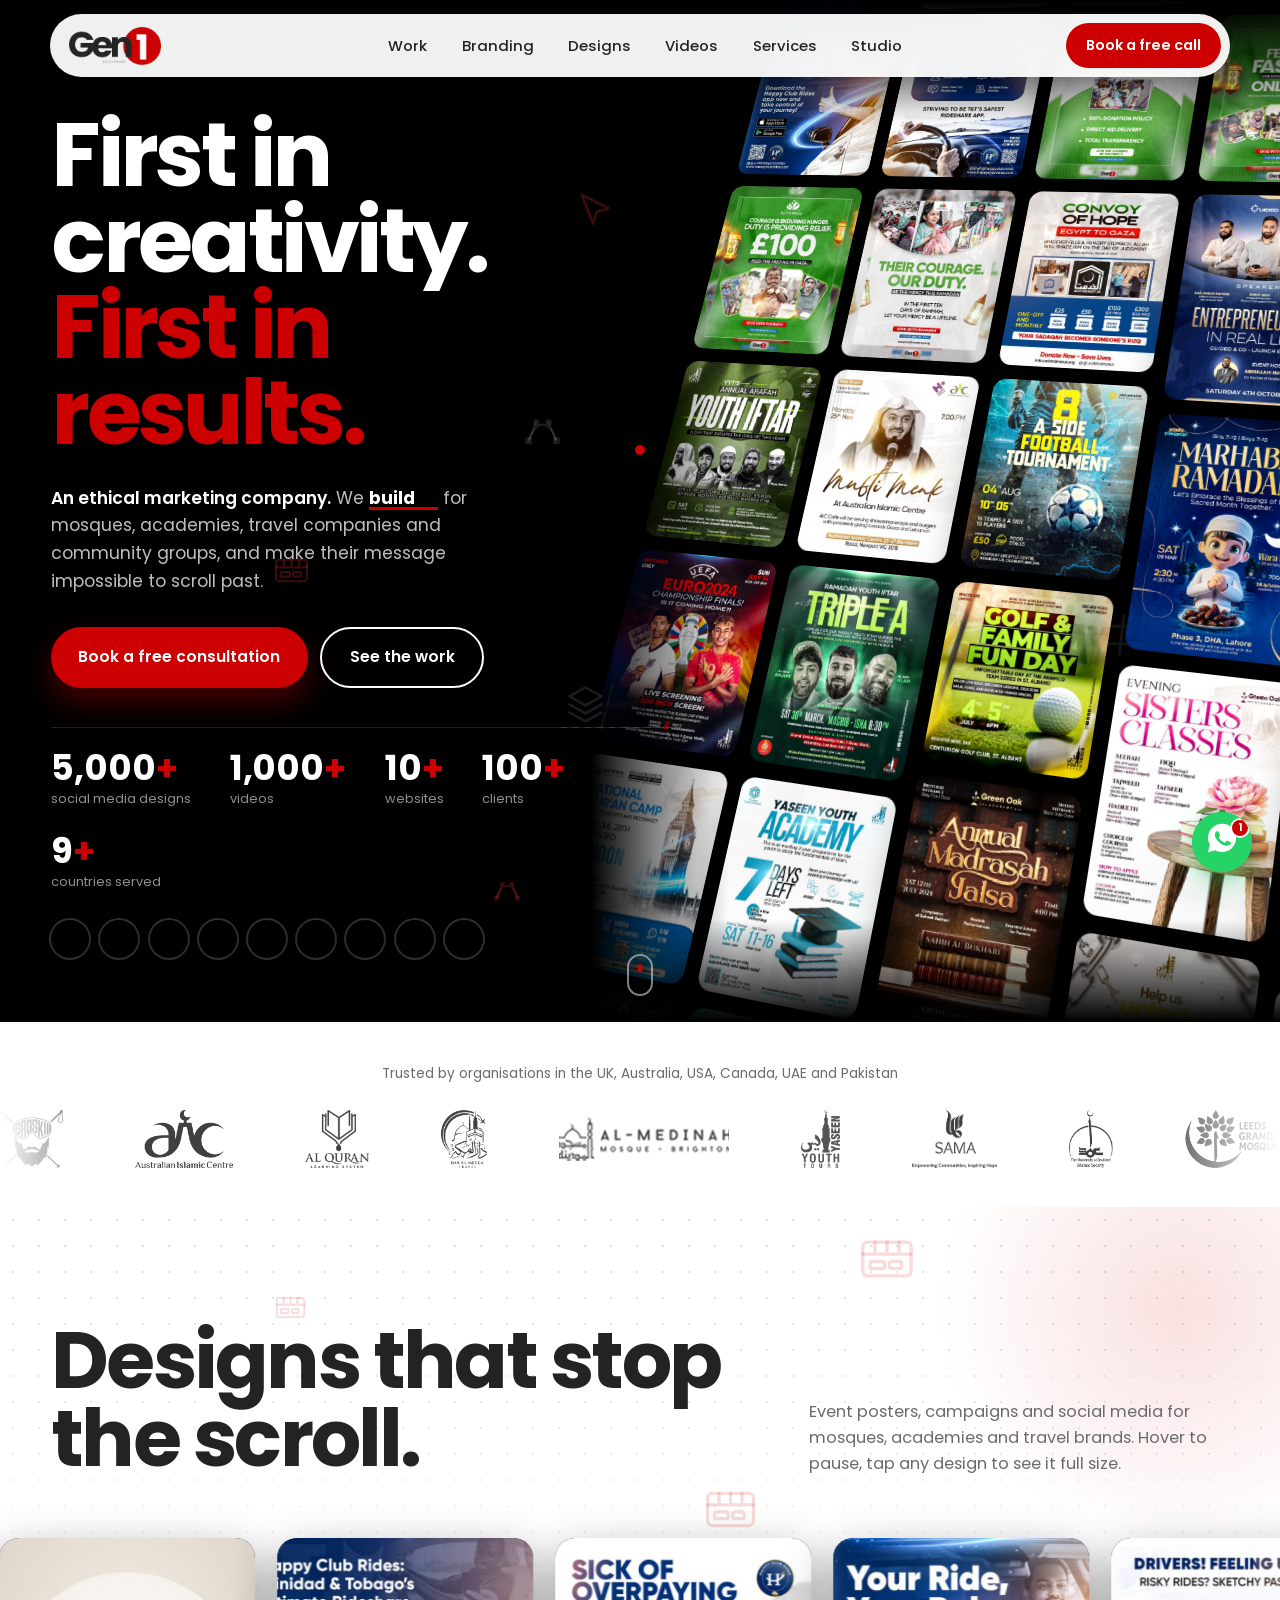
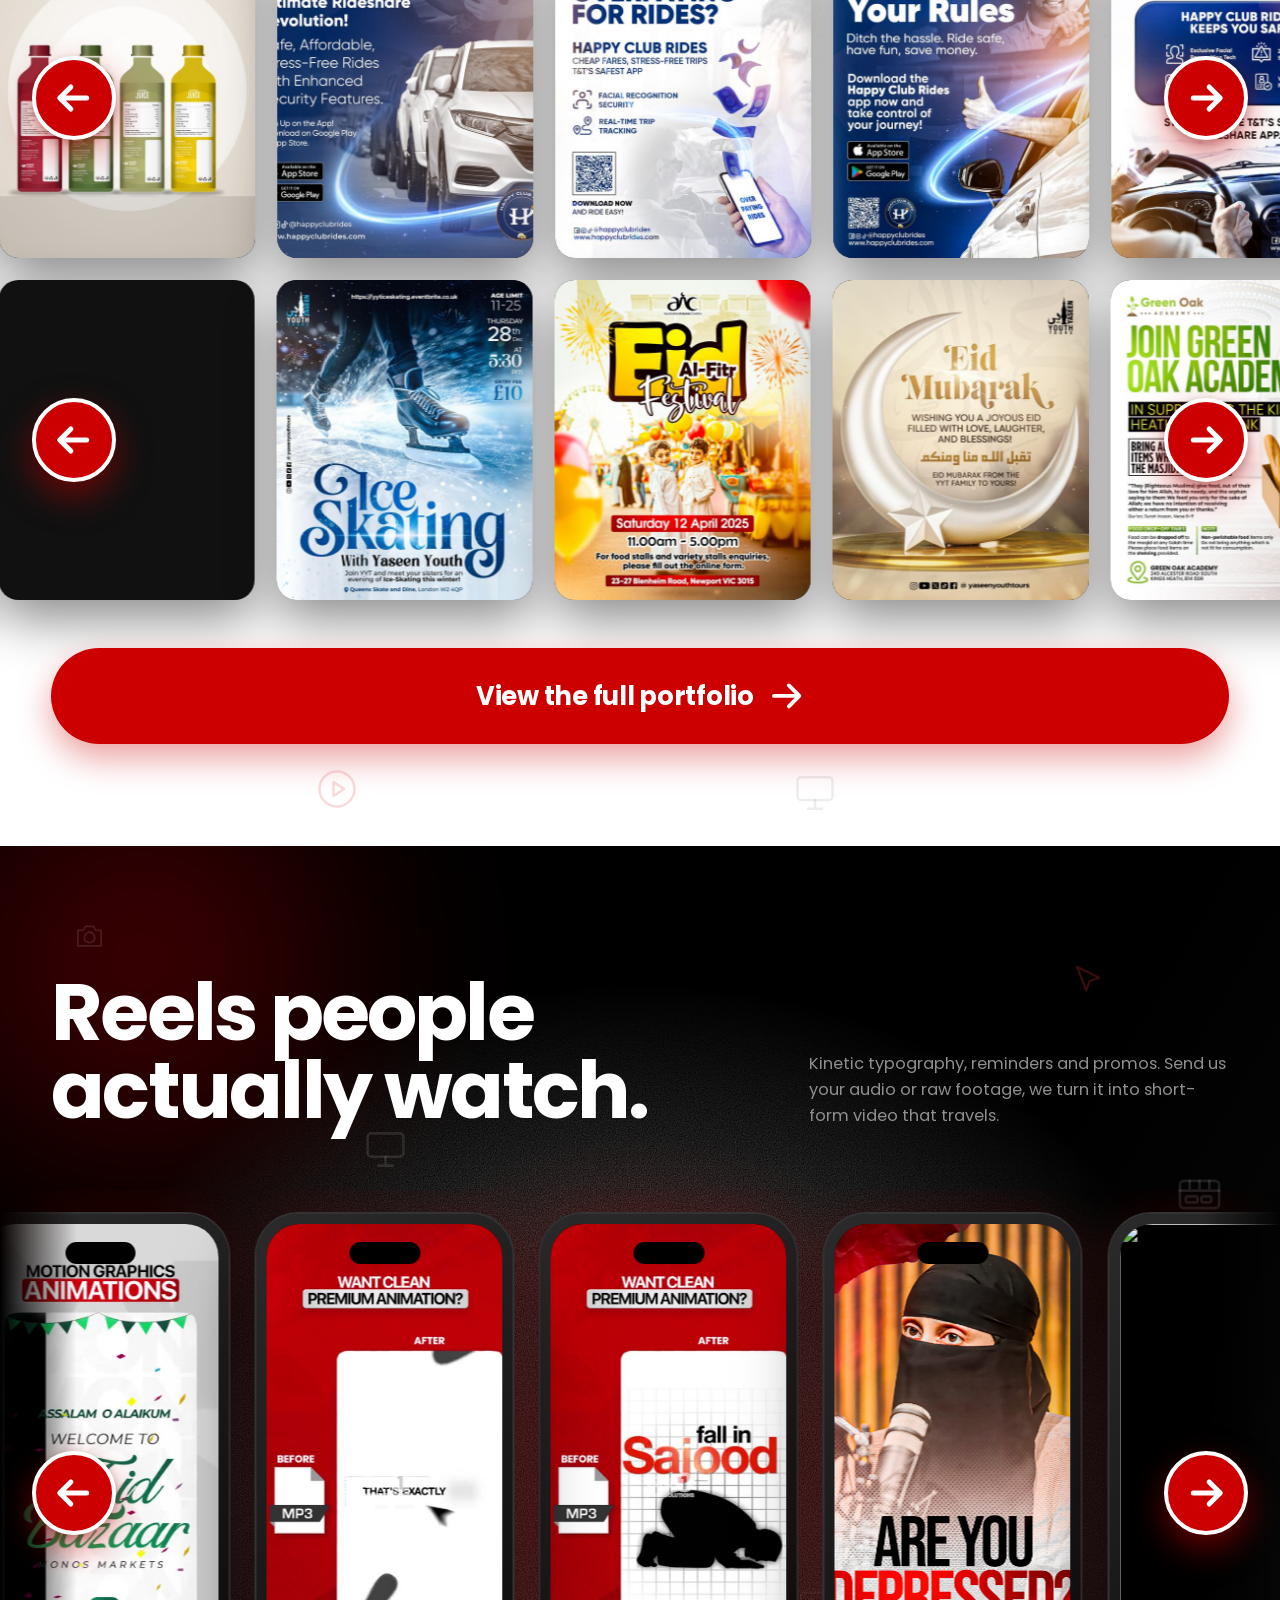
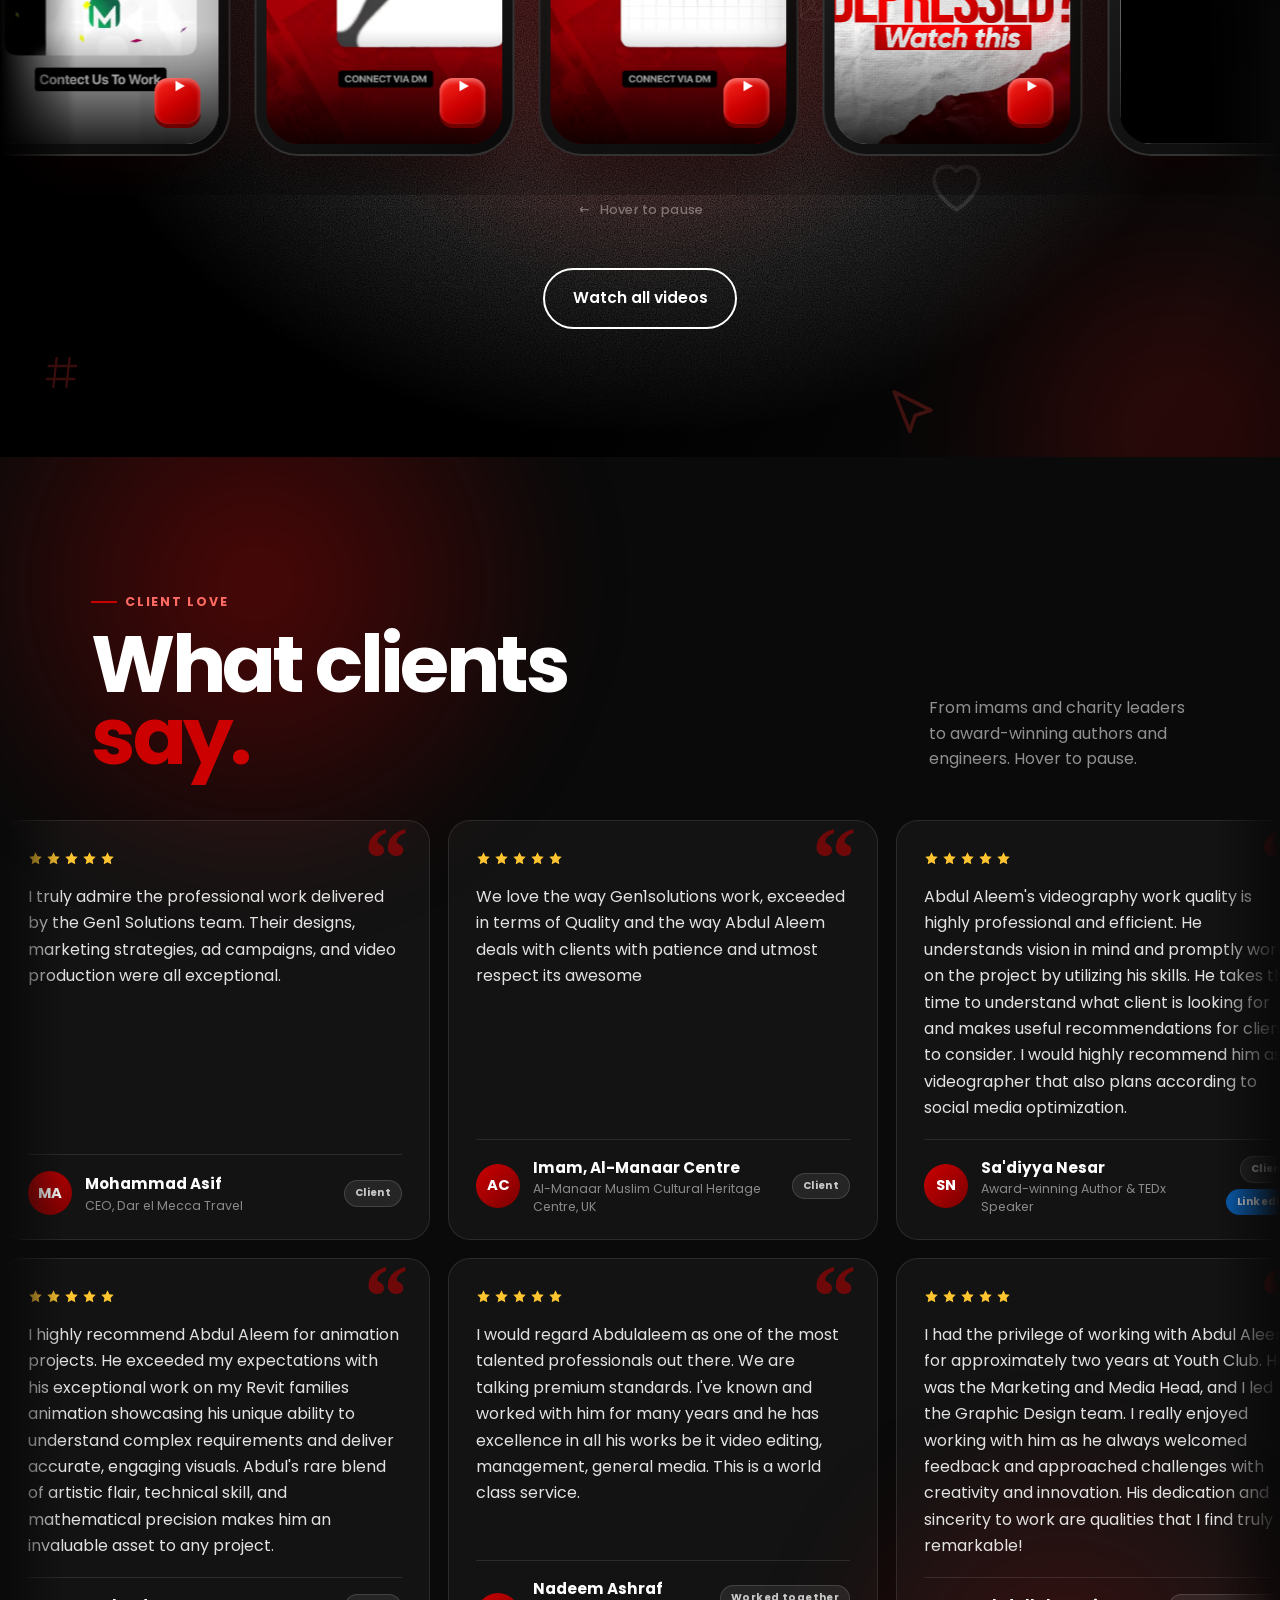
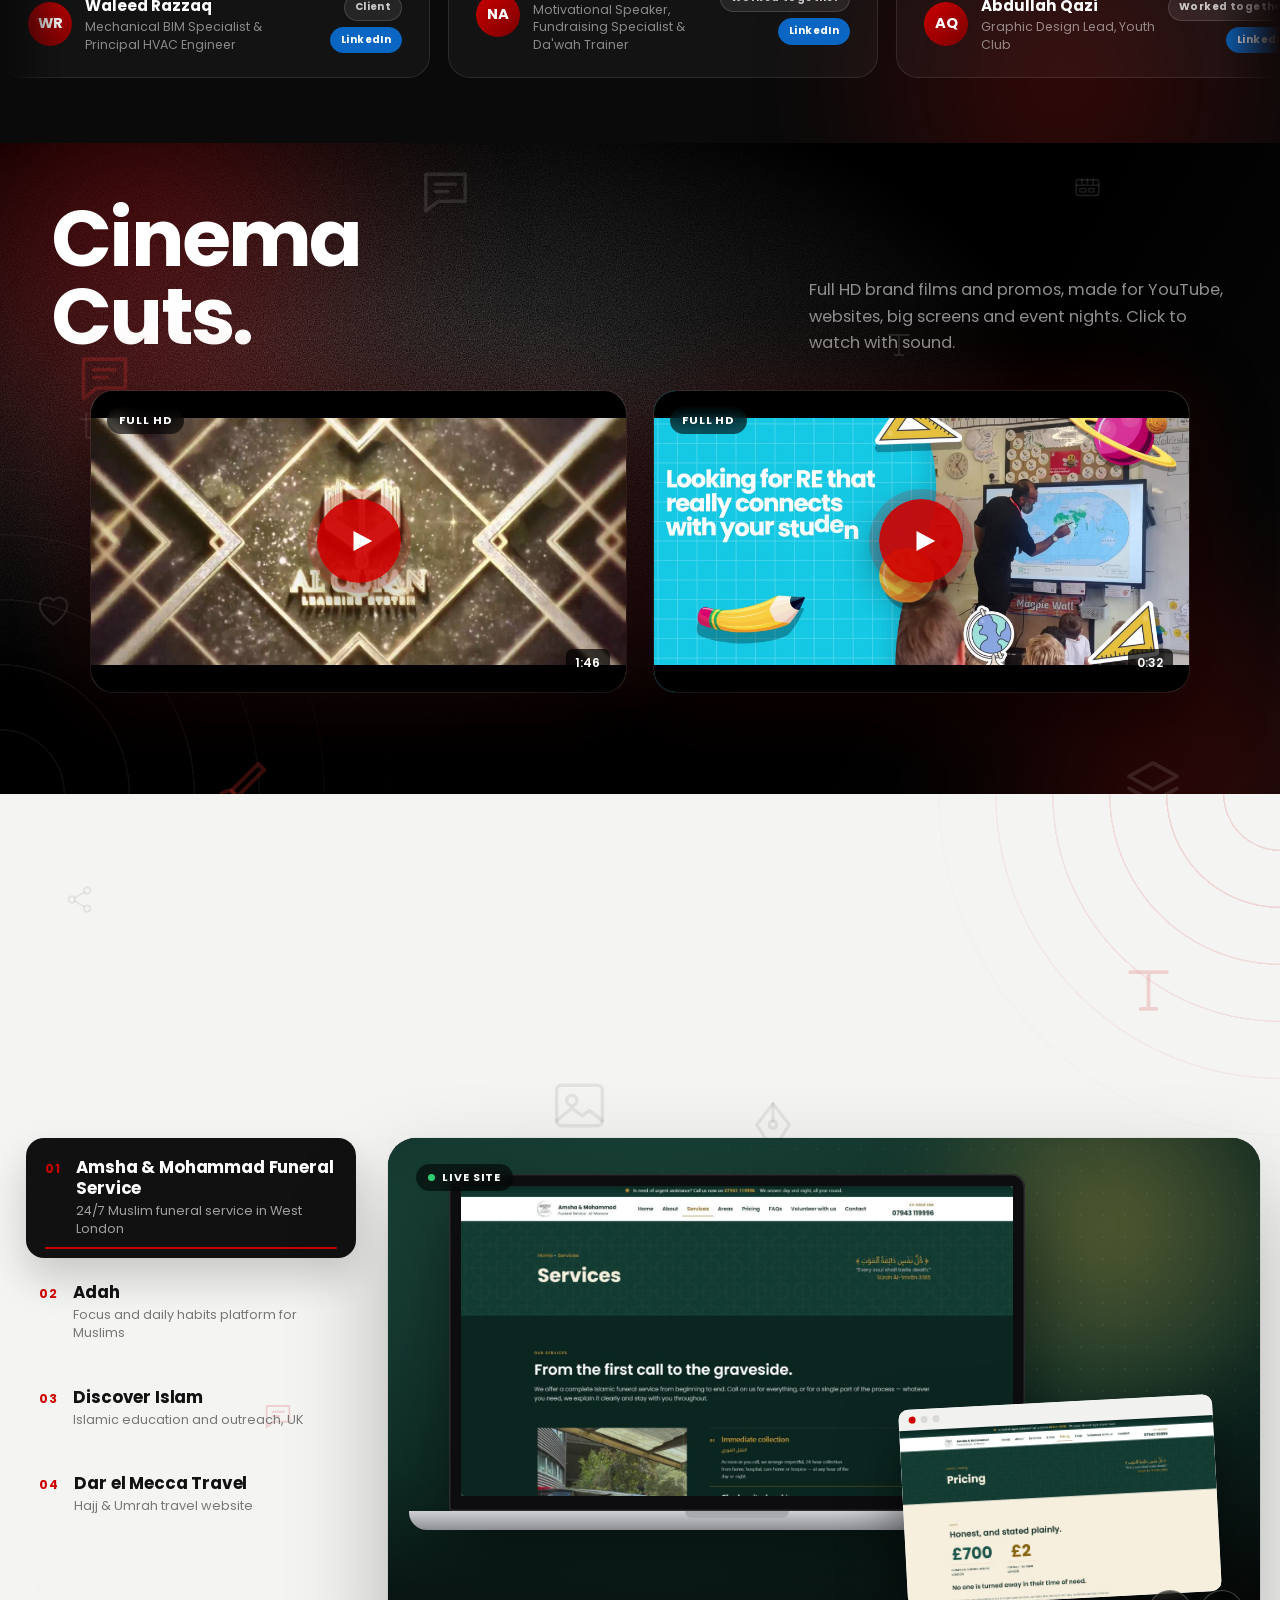
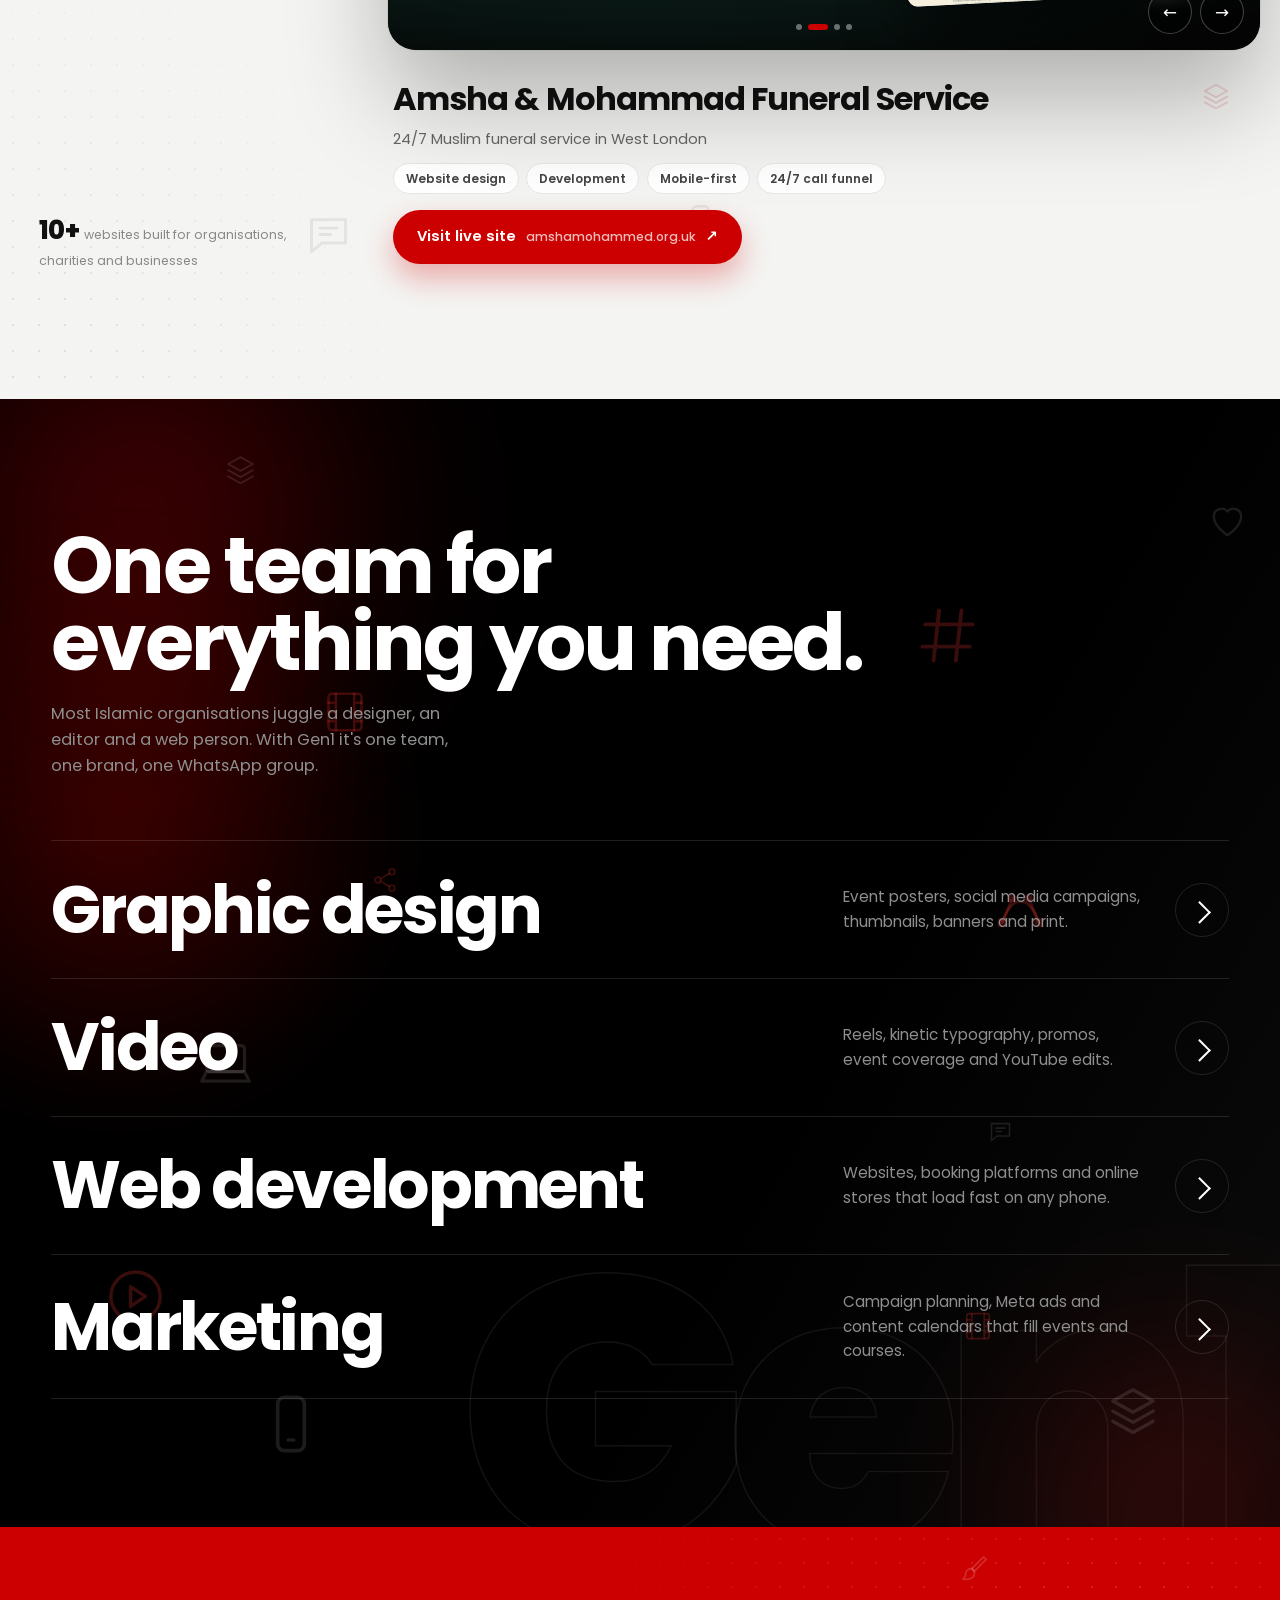
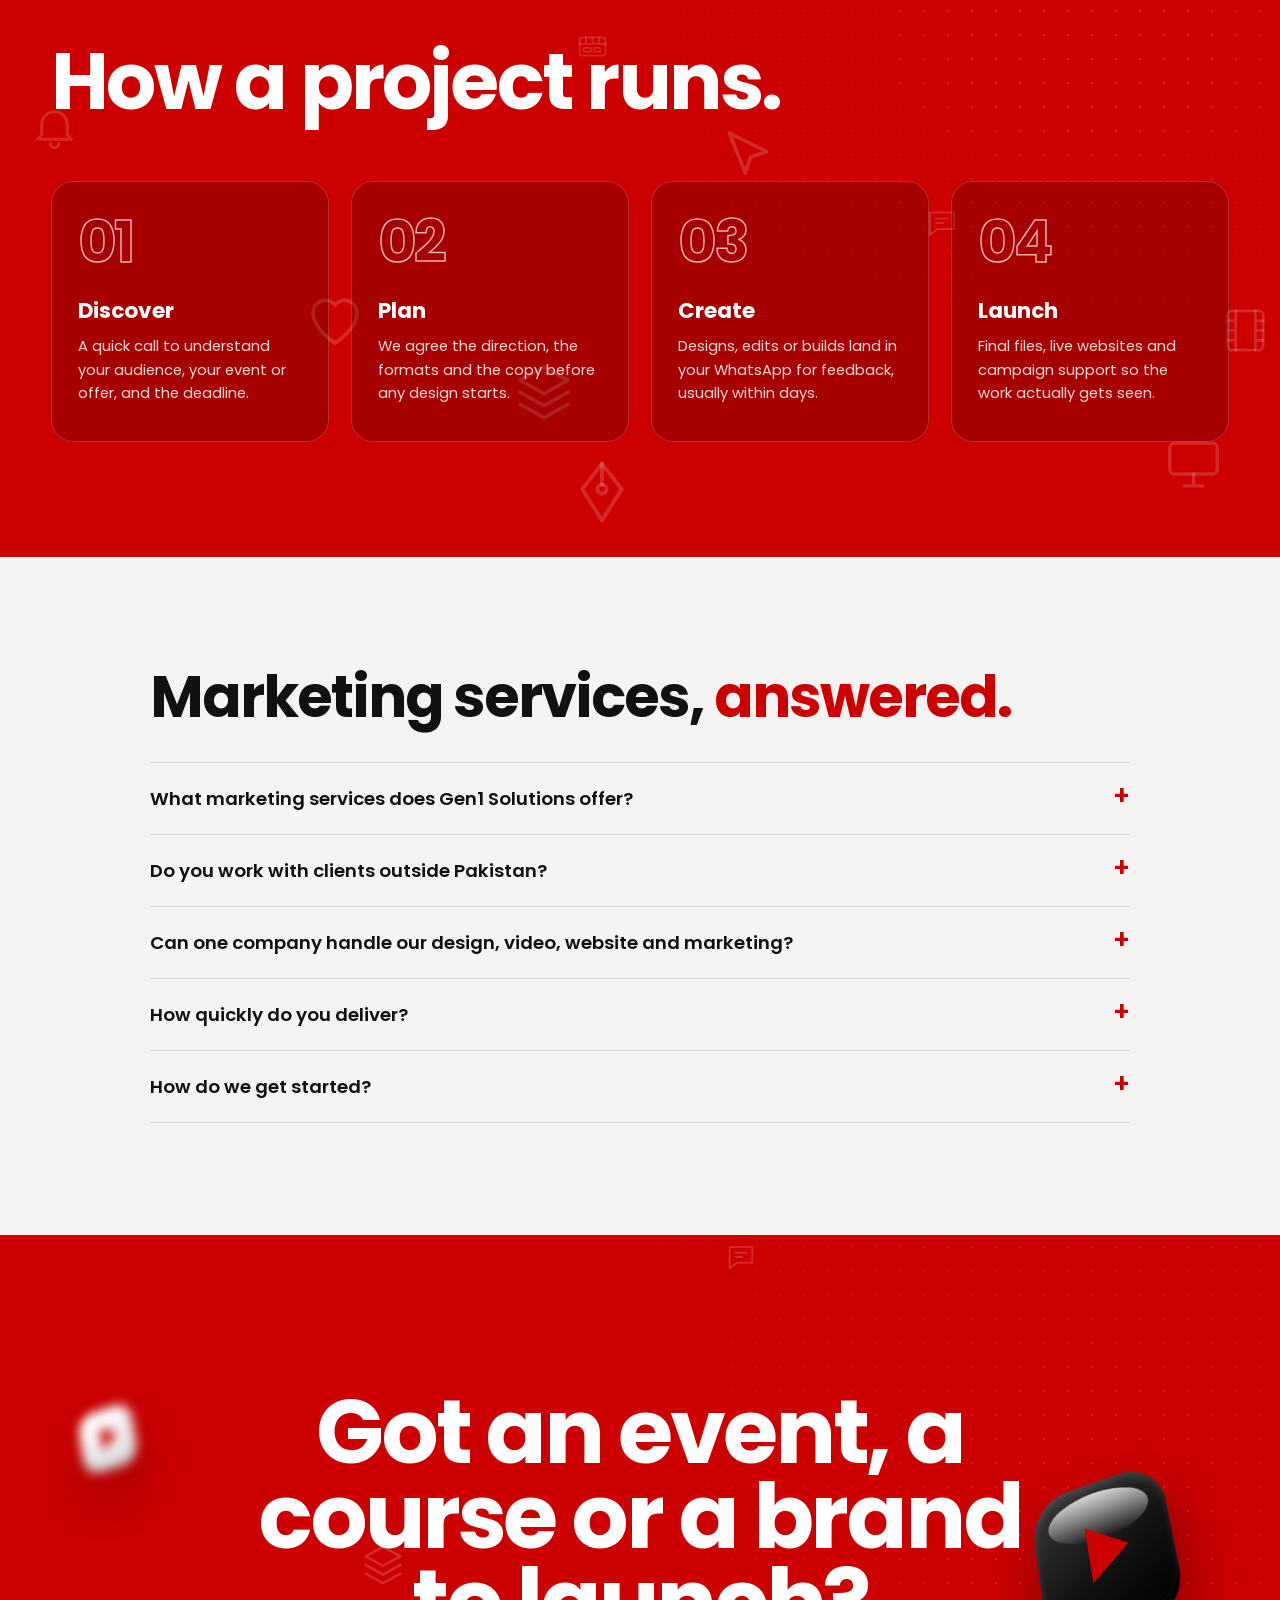
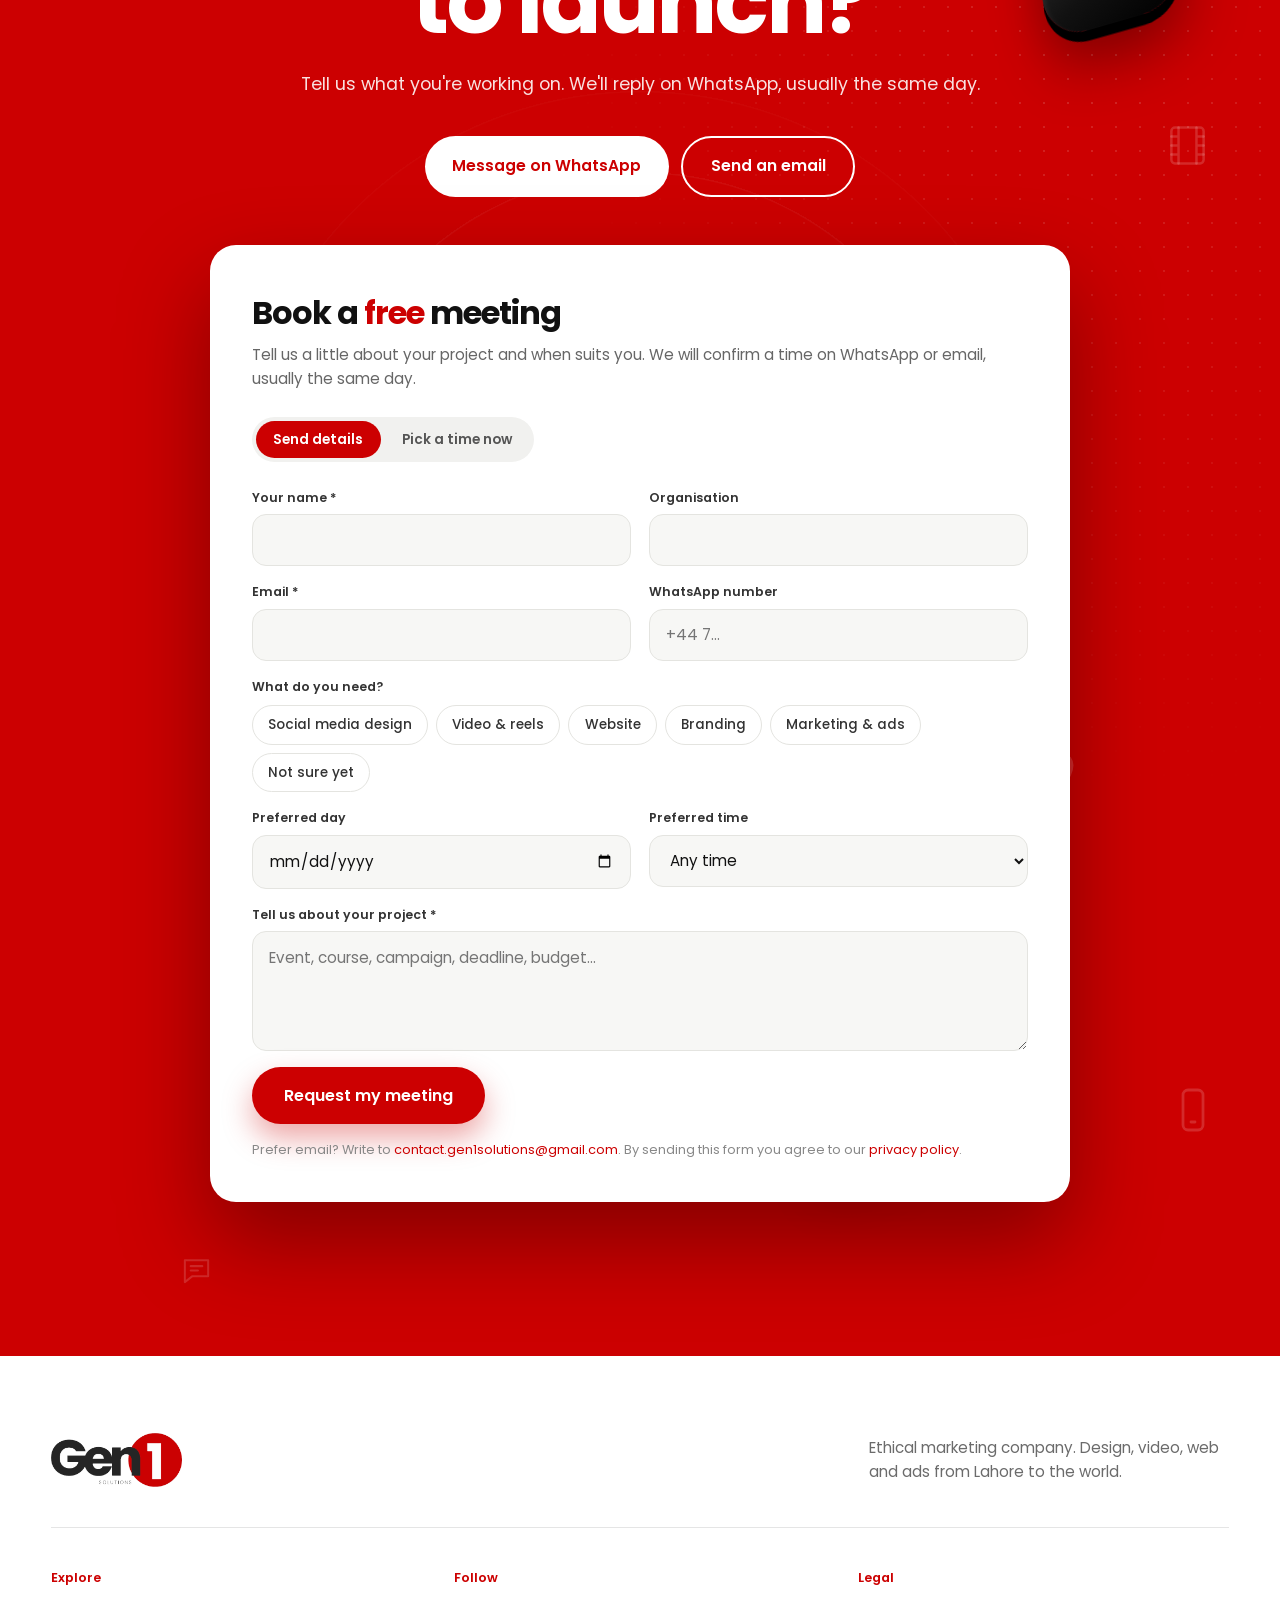
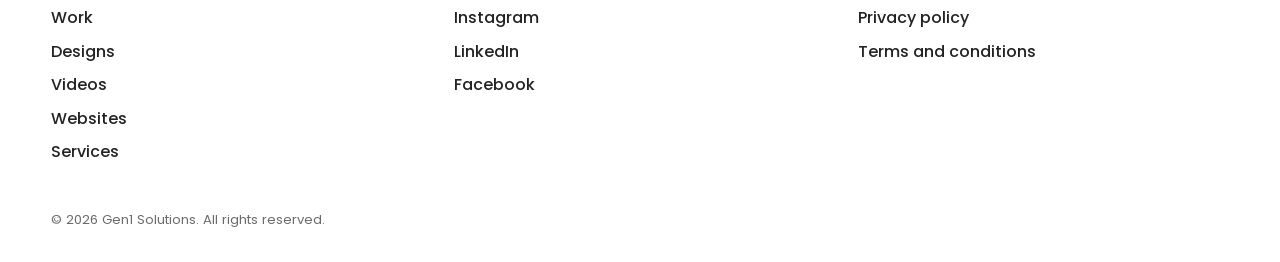
==== commit 860c5d4e: "Hero: An ethical marketing company line" ====
--- a/index.html
+++ b/index.html
@@ -69,7 +69,7 @@
         <span class="ln red"><span>First in</span></span>
         <span class="ln red"><span>results.</span></span>
       </h1>
-      <p class="hero-sub">We <span class="rotator" id="rotator"><b>design</b><b>film</b><b>build</b><b>market</b></span> for Islamic brands. Mosques, academies, travel companies and community groups trust Gen1 to make their message impossible to scroll past.</p>
+      <p class="hero-sub"><strong>An ethical marketing company.</strong> We <span class="rotator" id="rotator"><b>design</b><b>film</b><b>build</b><b>market</b></span> for mosques, academies, travel companies and community groups, and make their message impossible to scroll past.</p>
       <div class="hero-cta">
         <a class="btn btn-red magnetic" href="#contact"><span>Book a free consultation</span></a>
         <a class="btn btn-ghost magnetic" href="#designs"><span>See the work</span></a>
--- a/css/style.css
+++ b/css/style.css
@@ -639,3 +639,15 @@
 /* ===== Homepage: tighter gap between the testimonials and Cinema Cuts (was ~290px of empty space) ===== */
 section.tst{padding-bottom:clamp(2.5rem,5vw,4rem)}
 section.tst + section#films{padding-top:clamp(2.5rem,4.5vw,4rem)}
+
+/* ===== Hero: fifth poster column, and the wall reaches further left to fill the empty gap beside the headline ===== */
+.hero-sub strong{color:#fff;font-weight:600}
+@media (min-width:1001px){
+  .wall{margin-left:calc(-1 * clamp(90px, calc(42vw - 515px), 560px));
+    -webkit-mask-image:linear-gradient(180deg,transparent,#000 12%,#000 90%,transparent),linear-gradient(90deg,transparent 0,rgba(0,0,0,.5) 9%,#000 20%);
+    mask-image:linear-gradient(180deg,transparent,#000 12%,#000 90%,transparent),linear-gradient(90deg,transparent 0,rgba(0,0,0,.5) 9%,#000 20%)}
+  .wall-tilt{grid-template-columns:repeat(5,1fr)}
+}
+@media (max-width:1000px){
+  .wall-tilt .col:nth-child(5){display:none}
+}
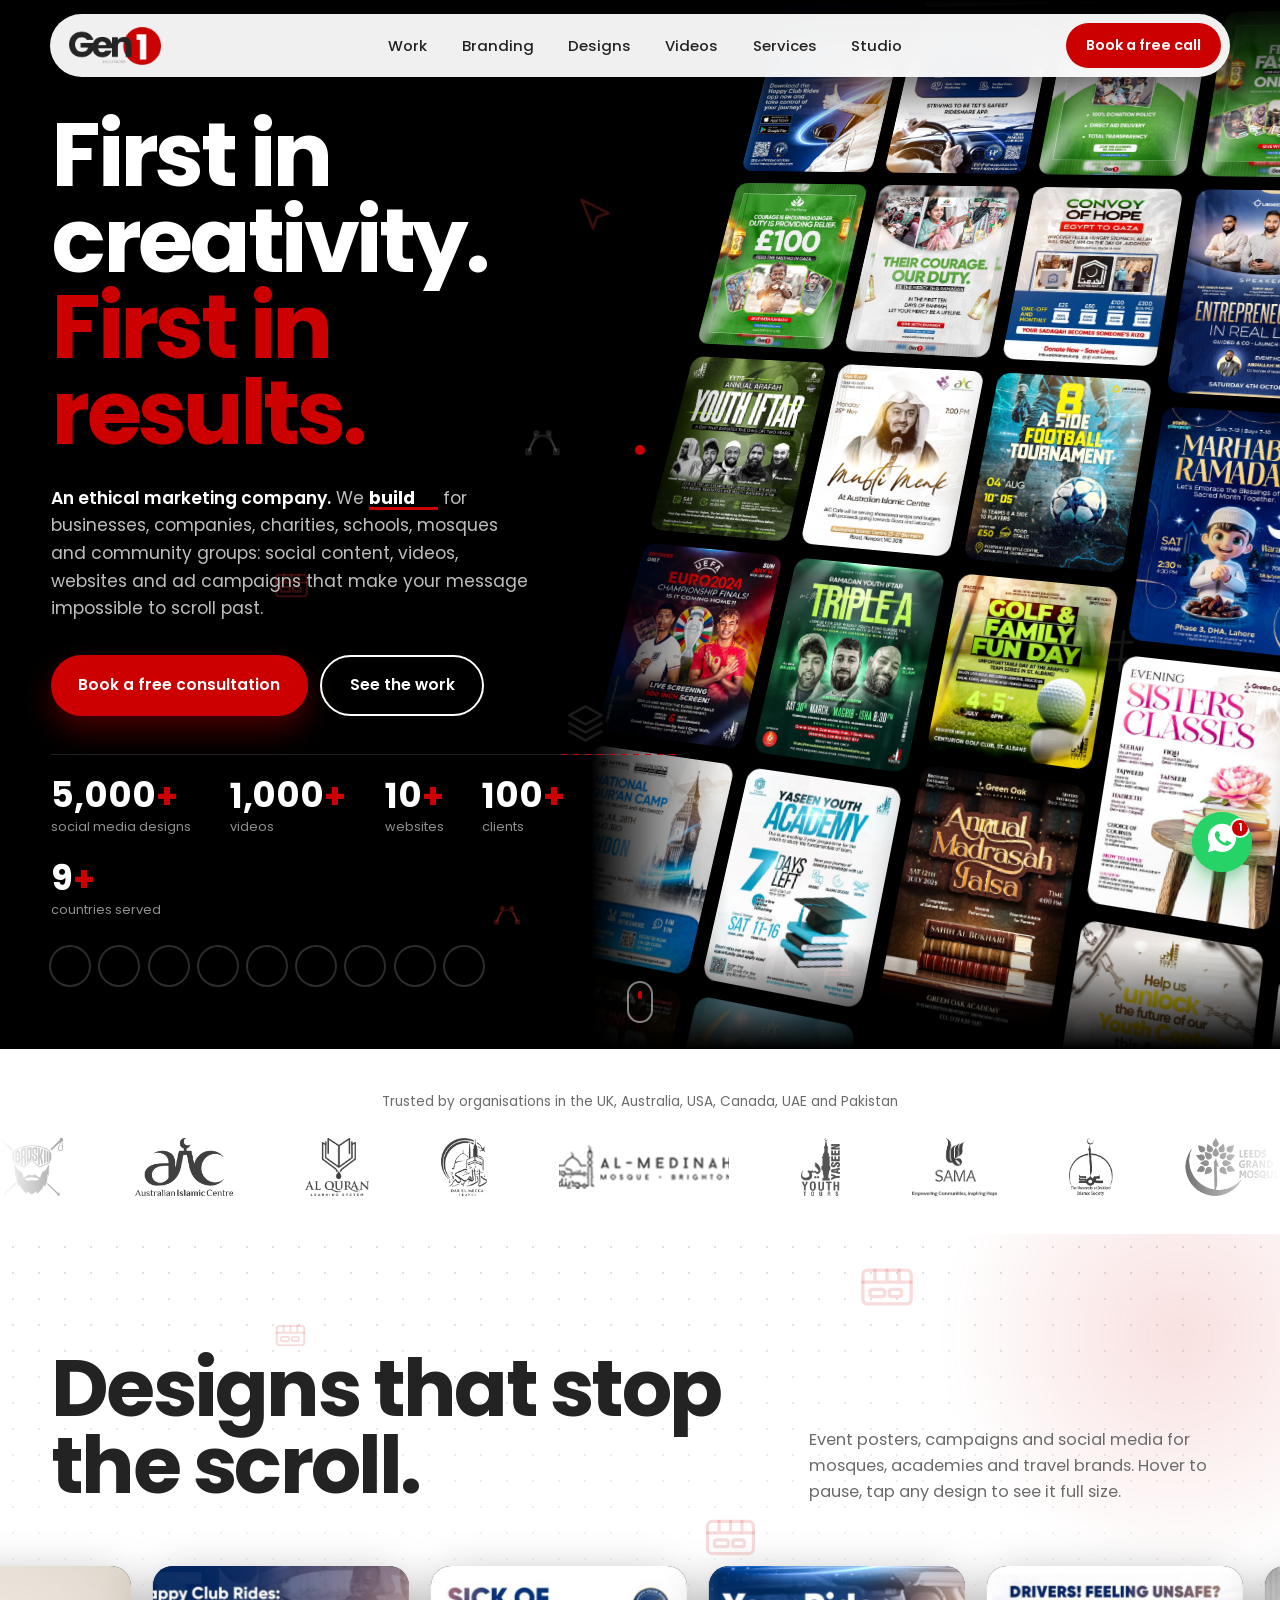
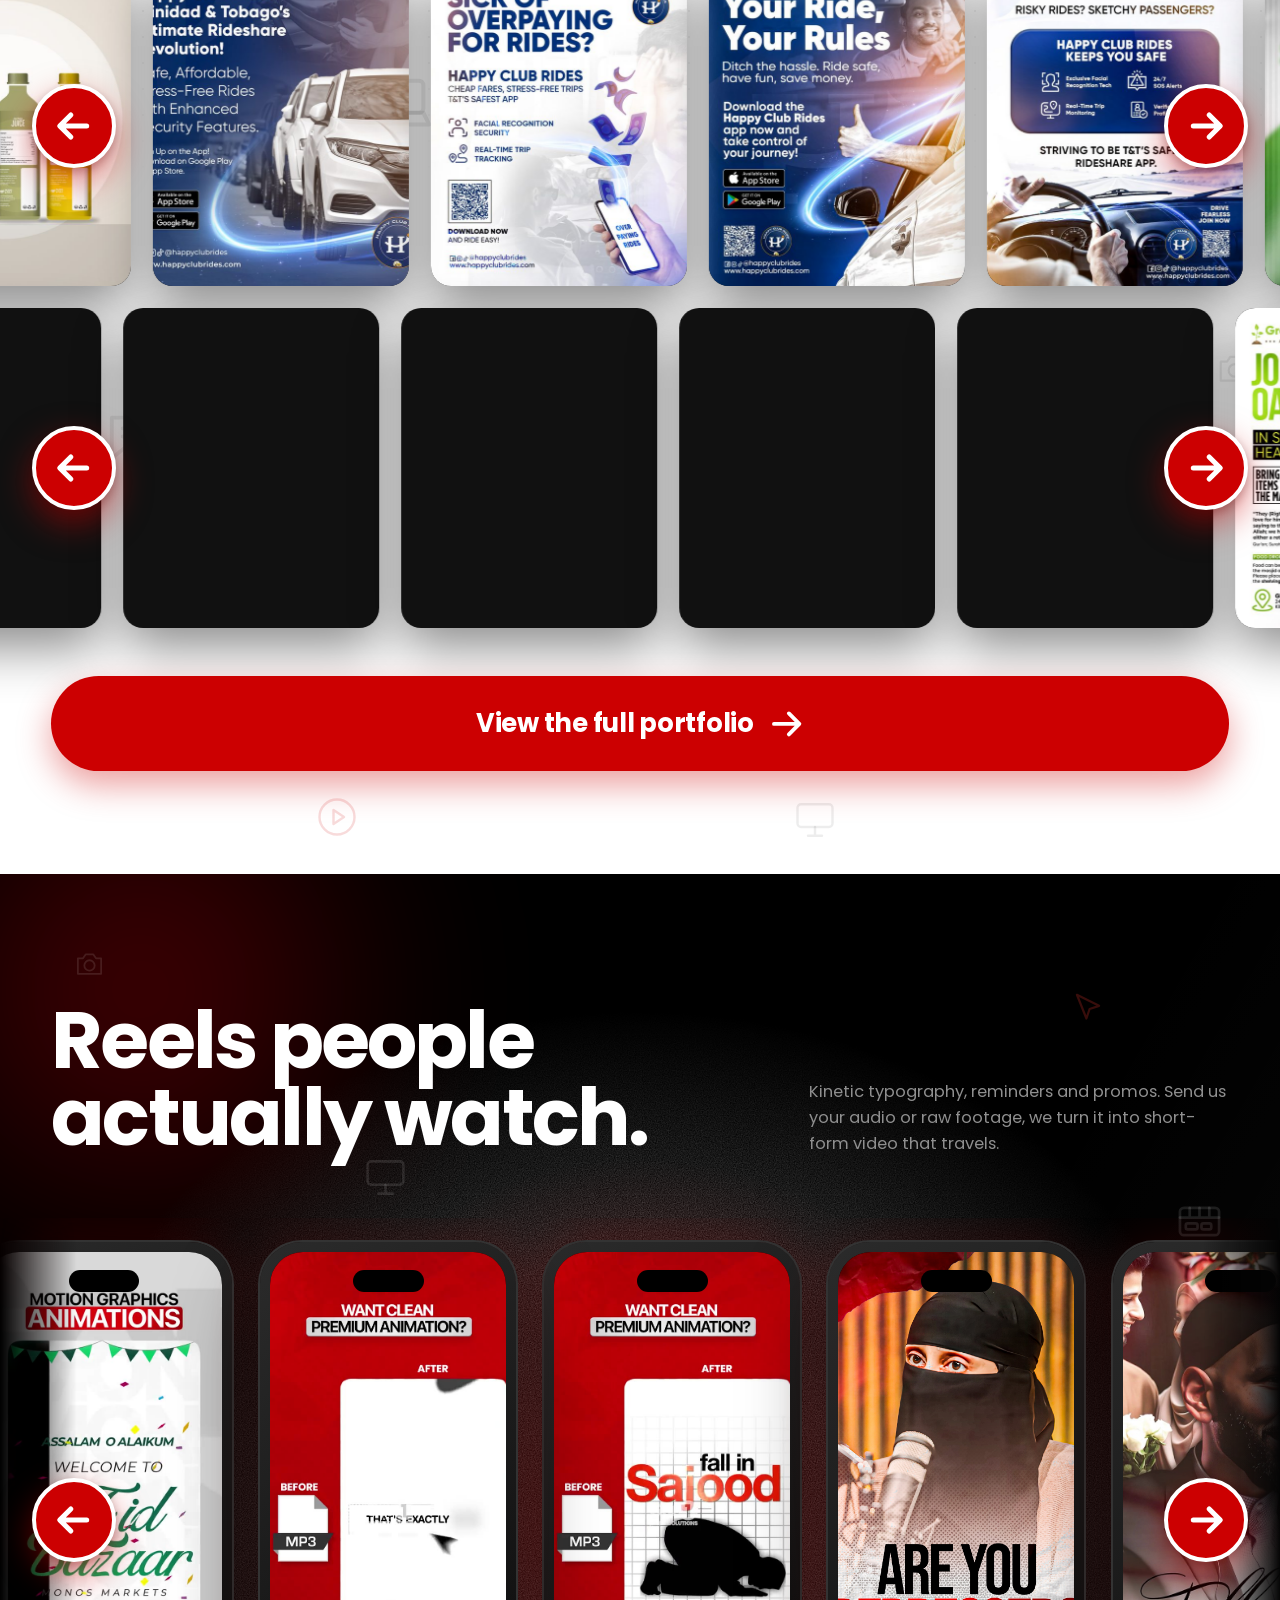
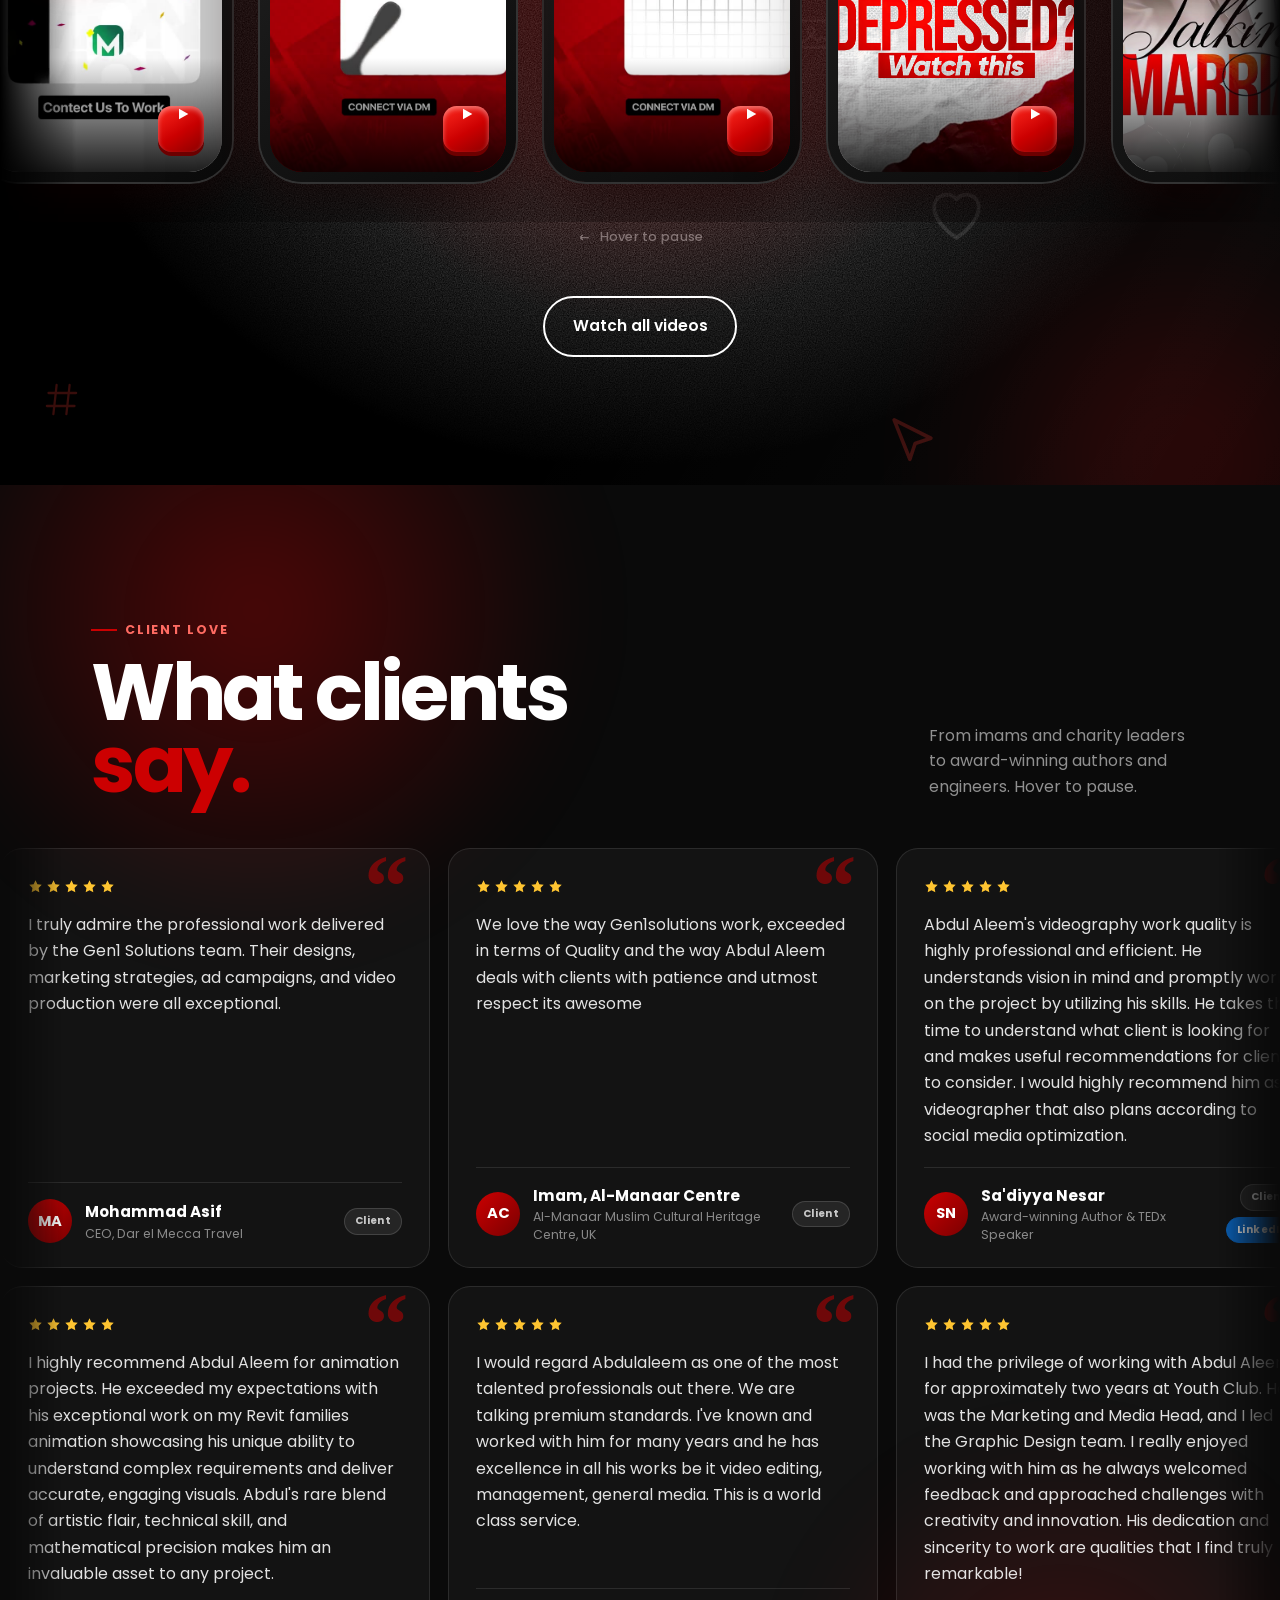
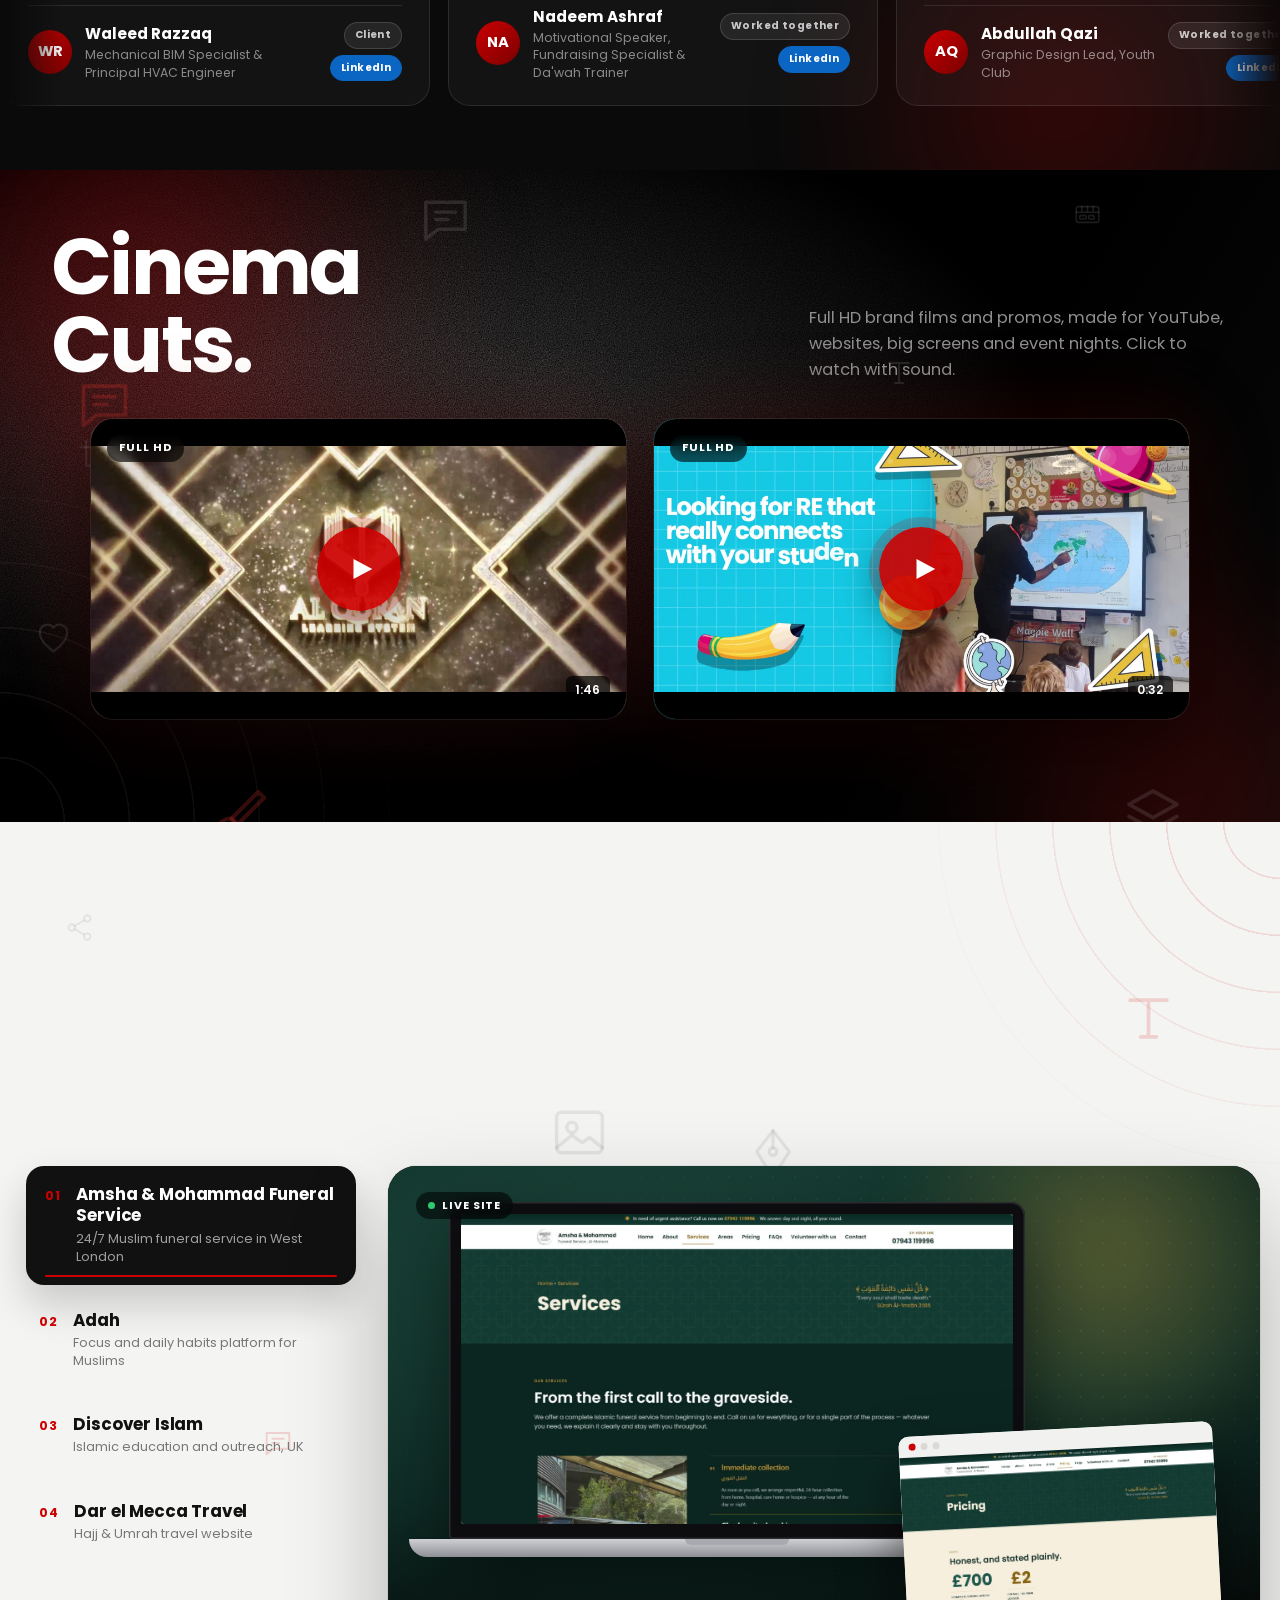
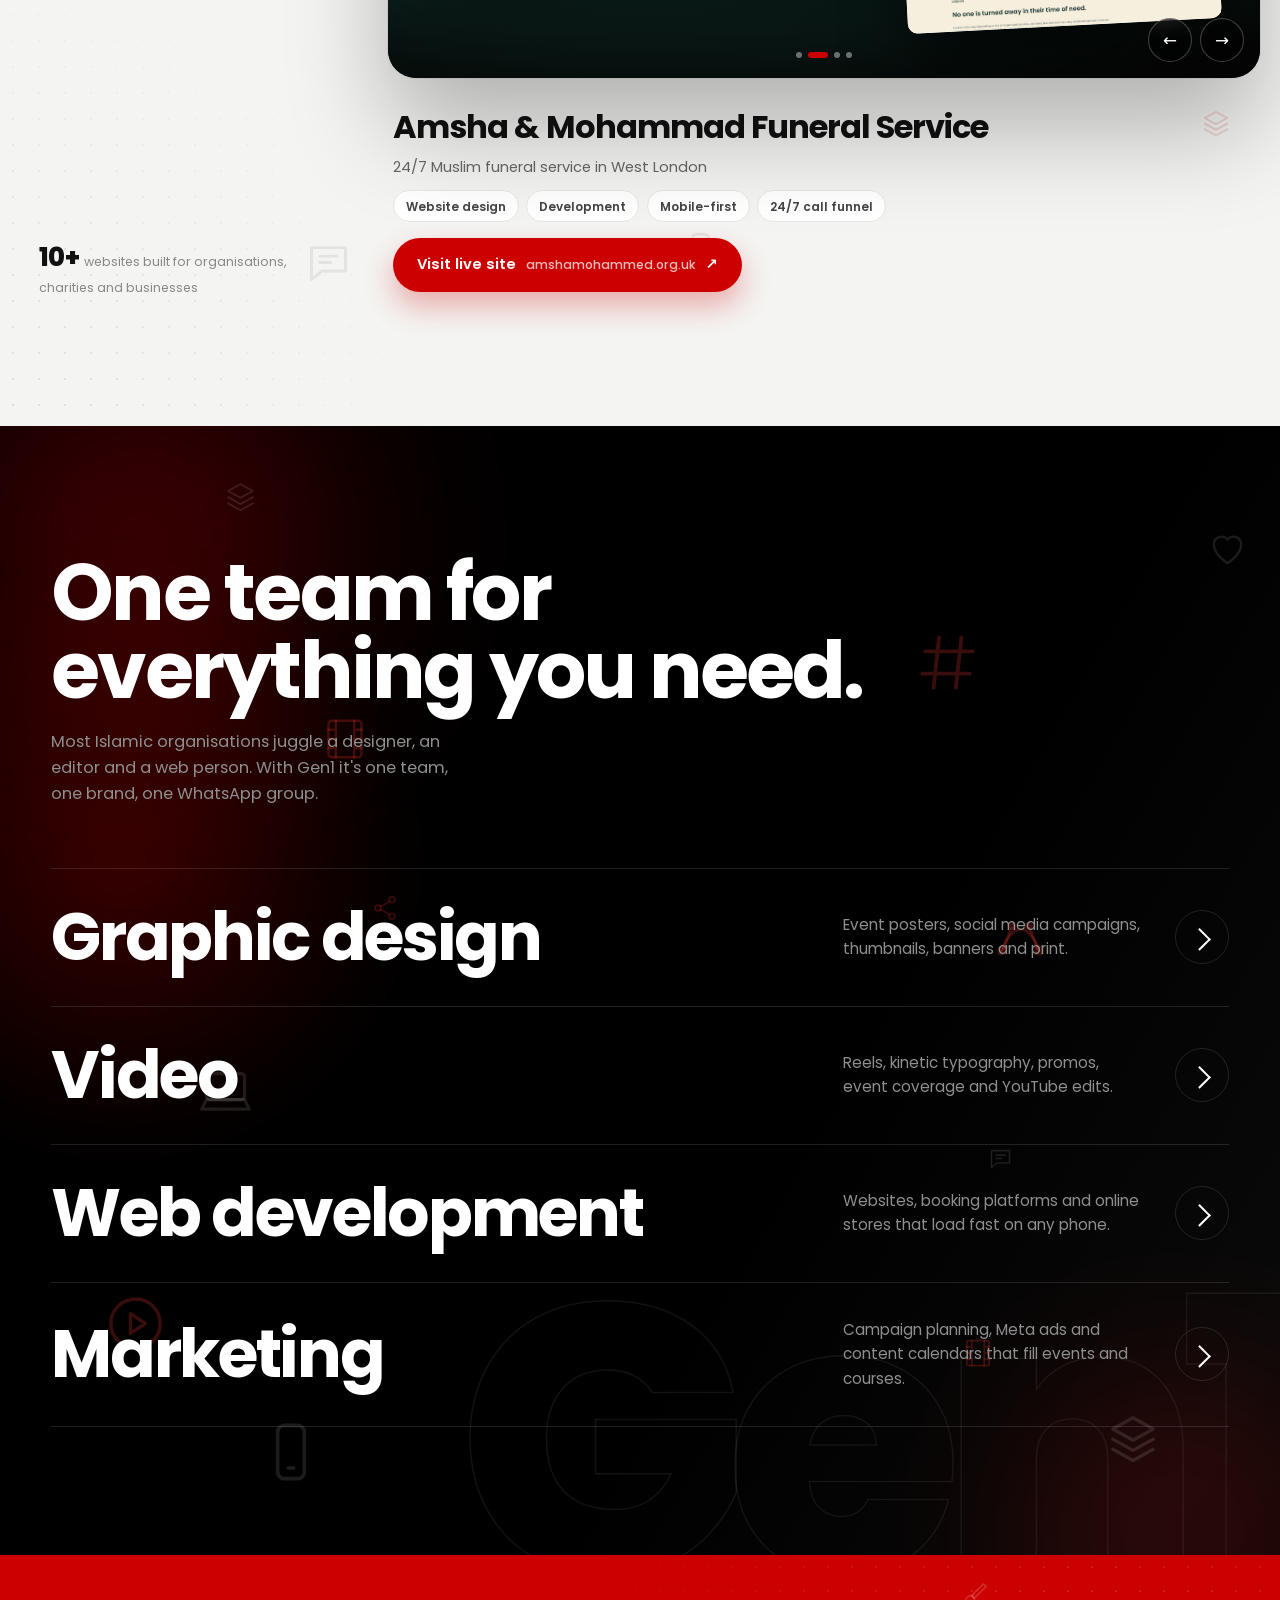
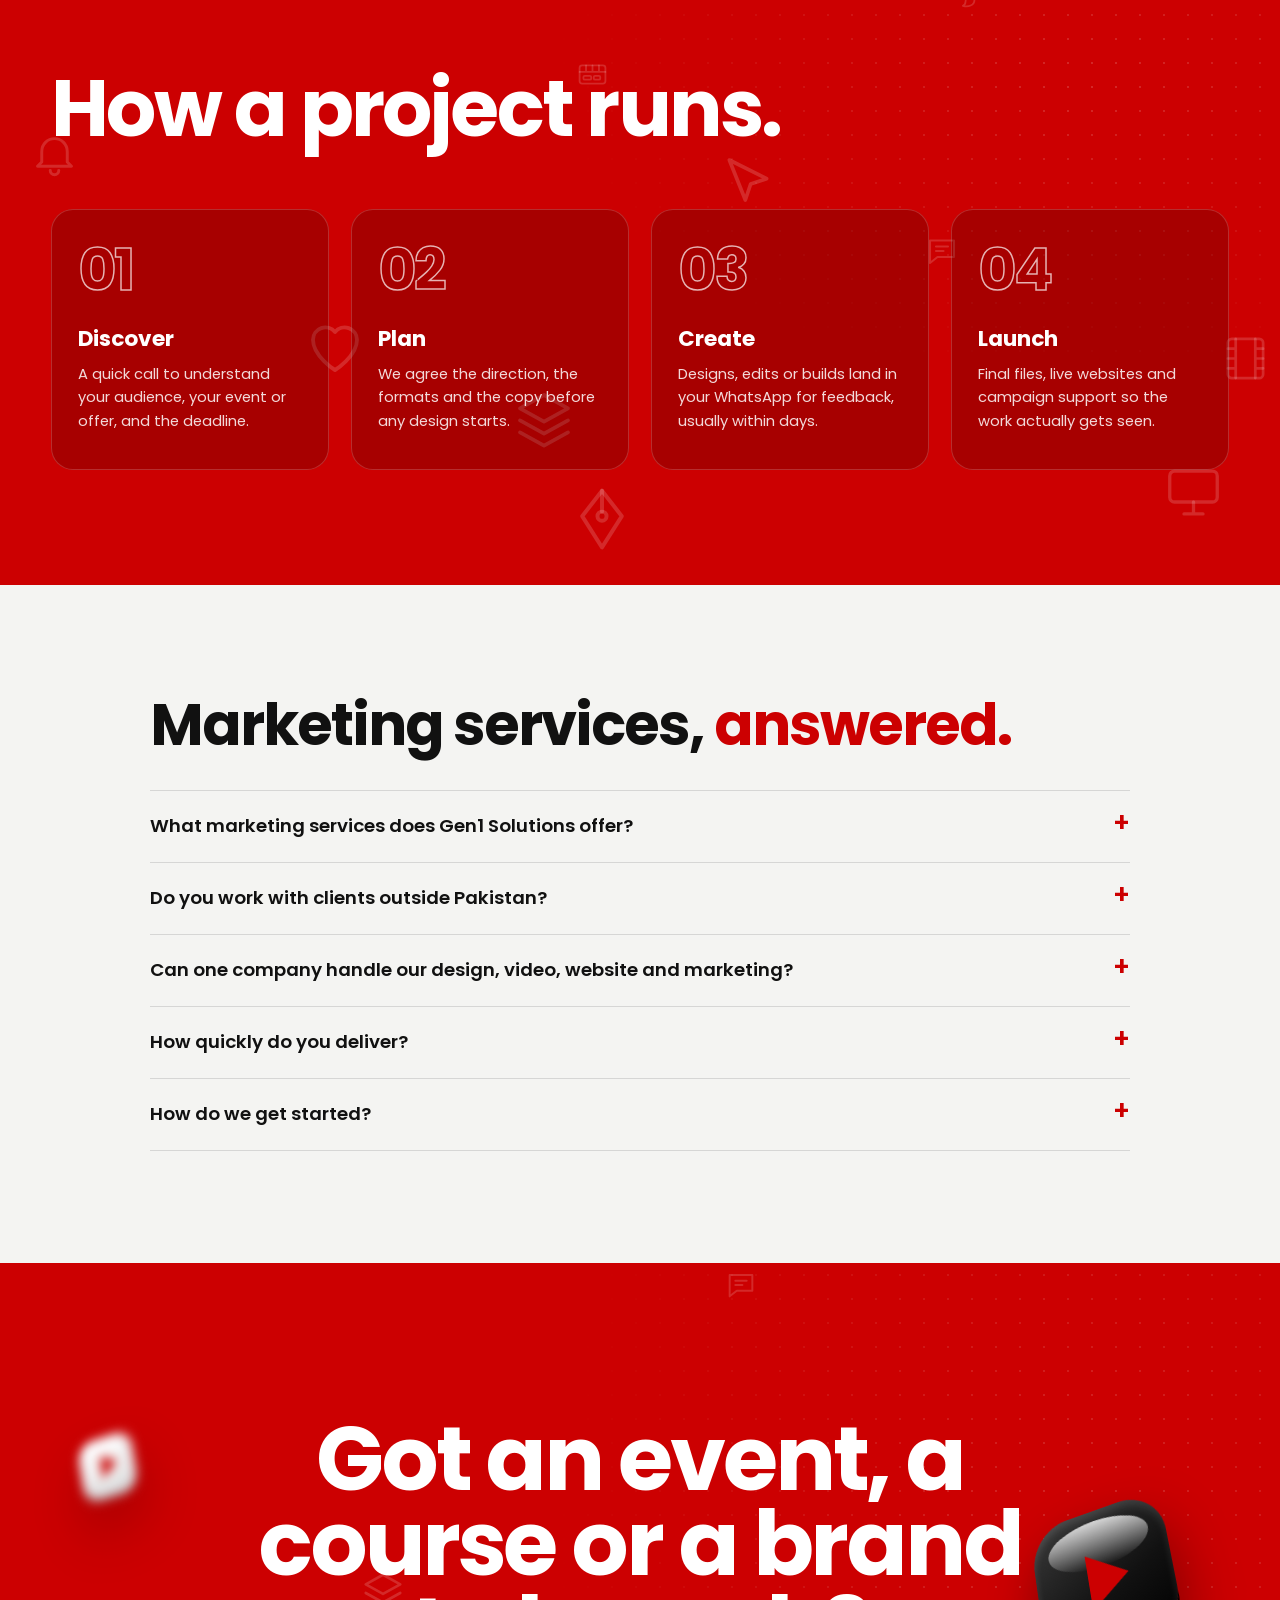
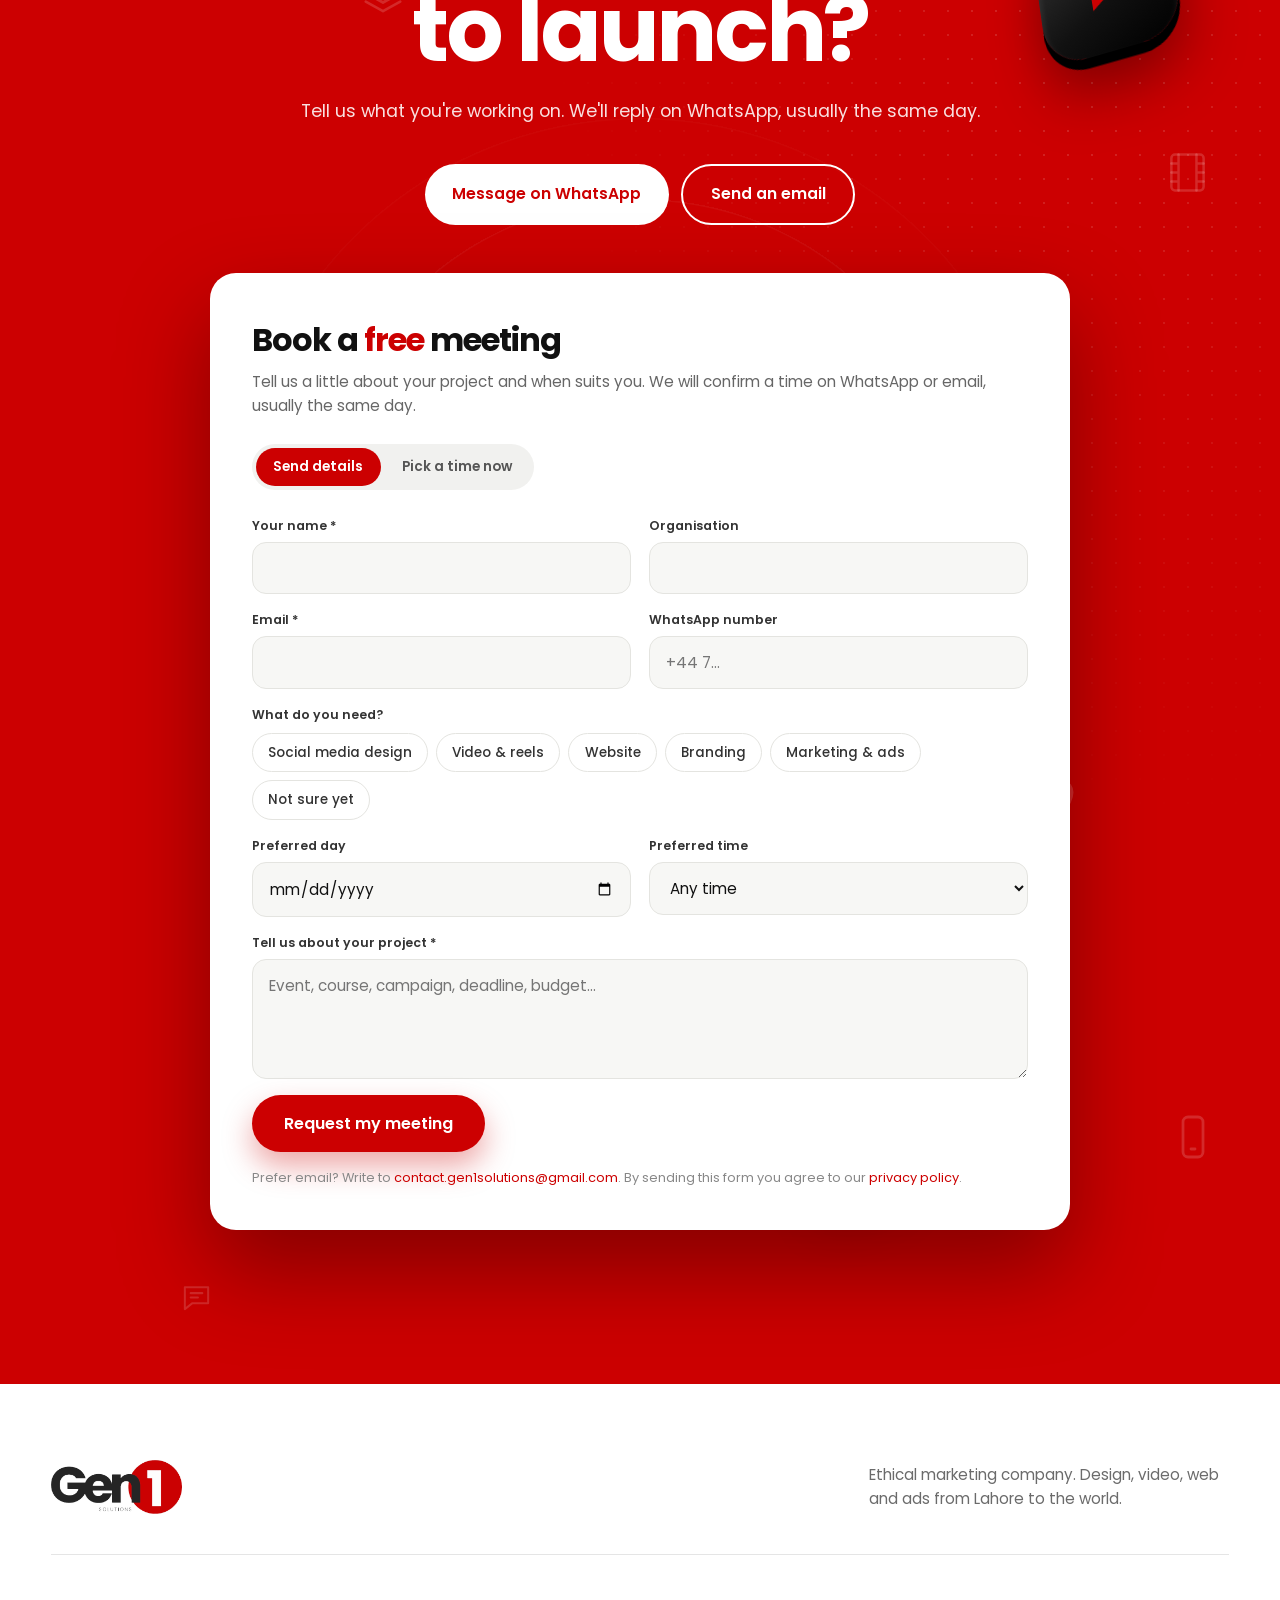
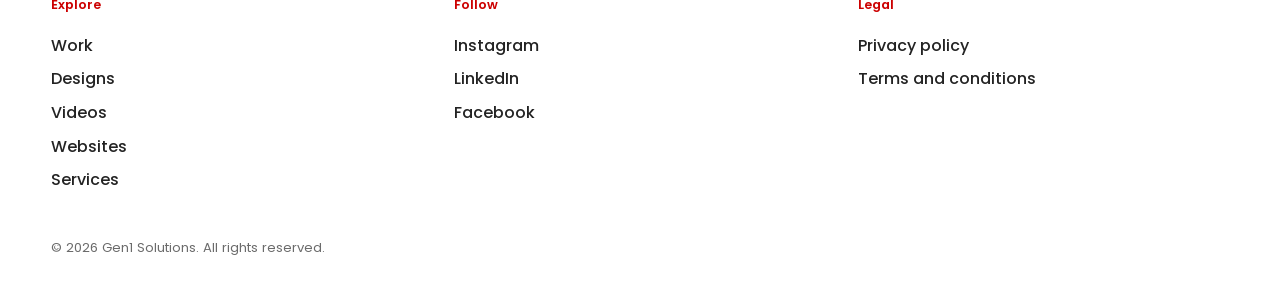
==== commit c1060618: "Hero: wider audience, more services, create instead of film" ====
--- a/index.html
+++ b/index.html
@@ -69,7 +69,7 @@
         <span class="ln red"><span>First in</span></span>
         <span class="ln red"><span>results.</span></span>
       </h1>
-      <p class="hero-sub"><strong>An ethical marketing company.</strong> We <span class="rotator" id="rotator"><b>design</b><b>film</b><b>build</b><b>market</b></span> for mosques, academies, travel companies and community groups, and make their message impossible to scroll past.</p>
+      <p class="hero-sub"><strong>An ethical marketing company.</strong> We <span class="rotator" id="rotator"><b>design</b><b>create</b><b>build</b><b>market</b></span> for businesses, companies, charities, schools, mosques and community groups: social content, videos, websites and ad campaigns that make your message impossible to scroll past.</p>
       <div class="hero-cta">
         <a class="btn btn-red magnetic" href="#contact"><span>Book a free consultation</span></a>
         <a class="btn btn-ghost magnetic" href="#designs"><span>See the work</span></a>
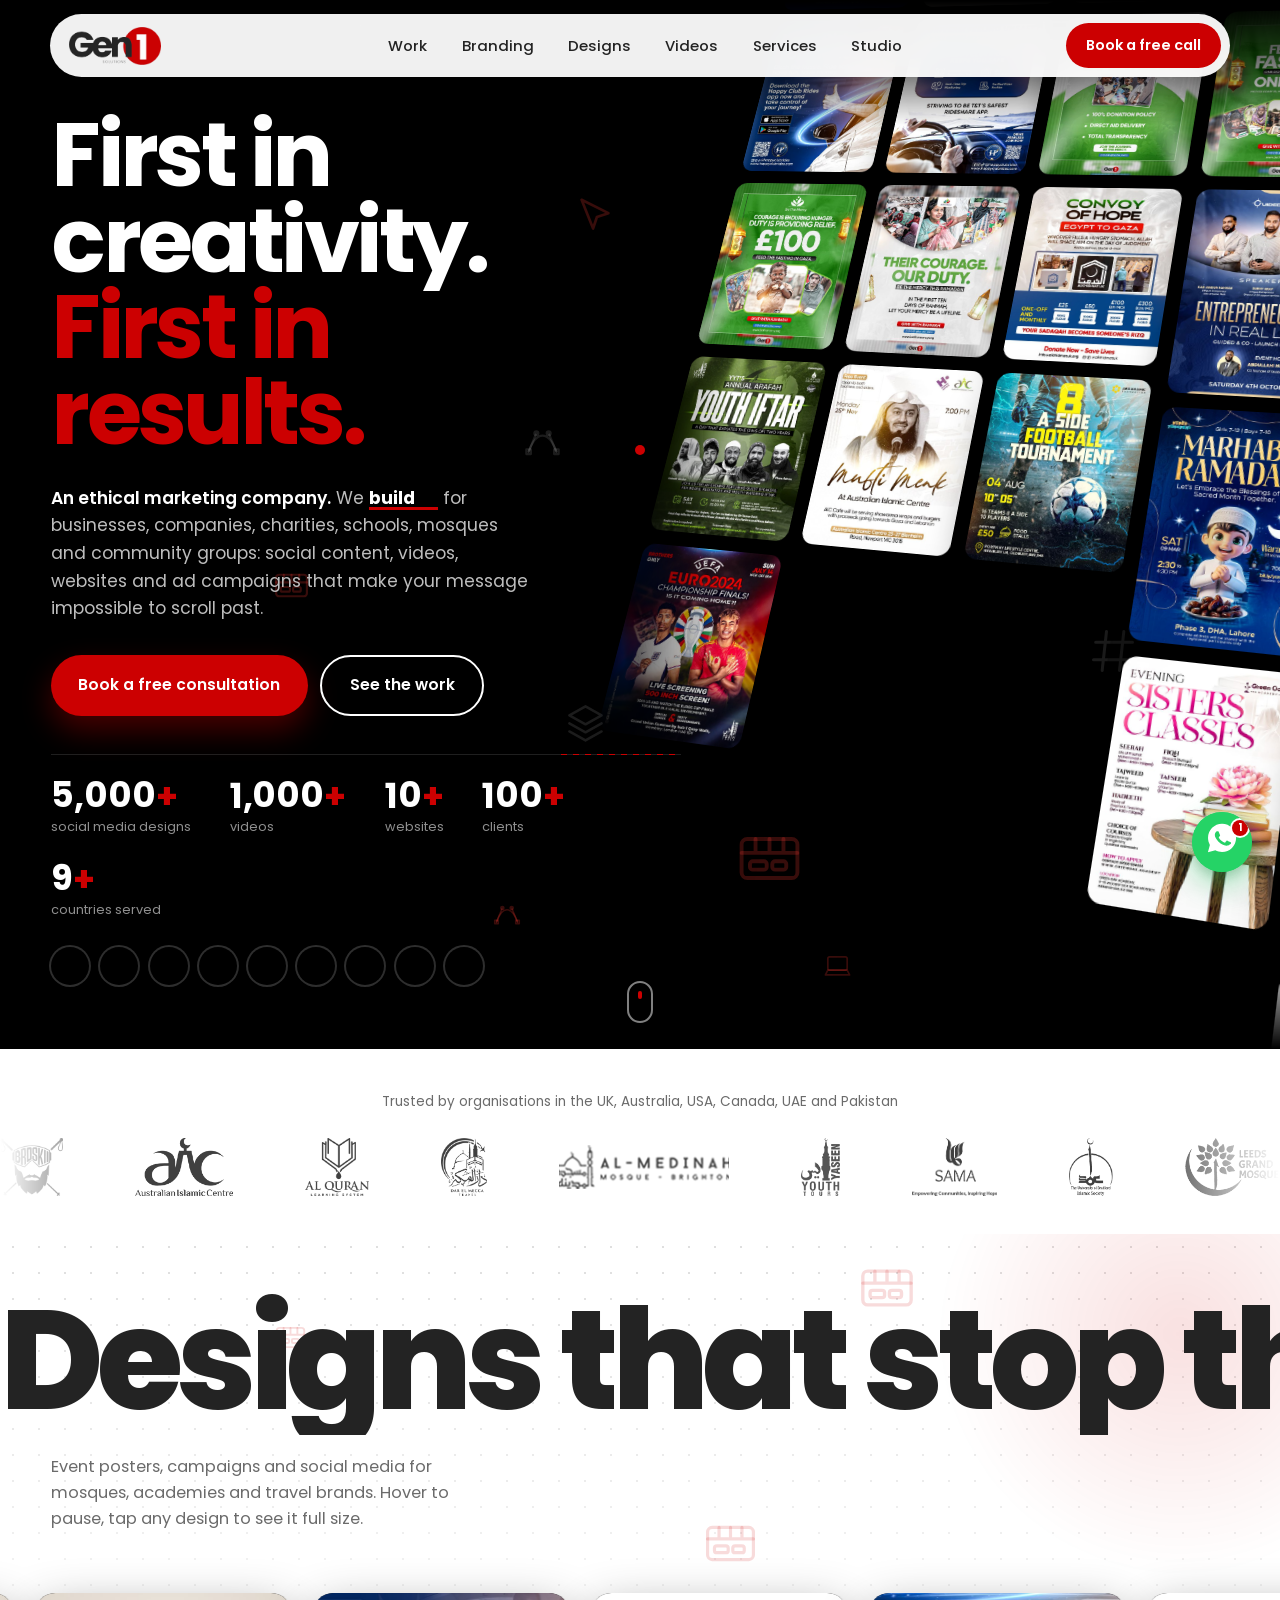
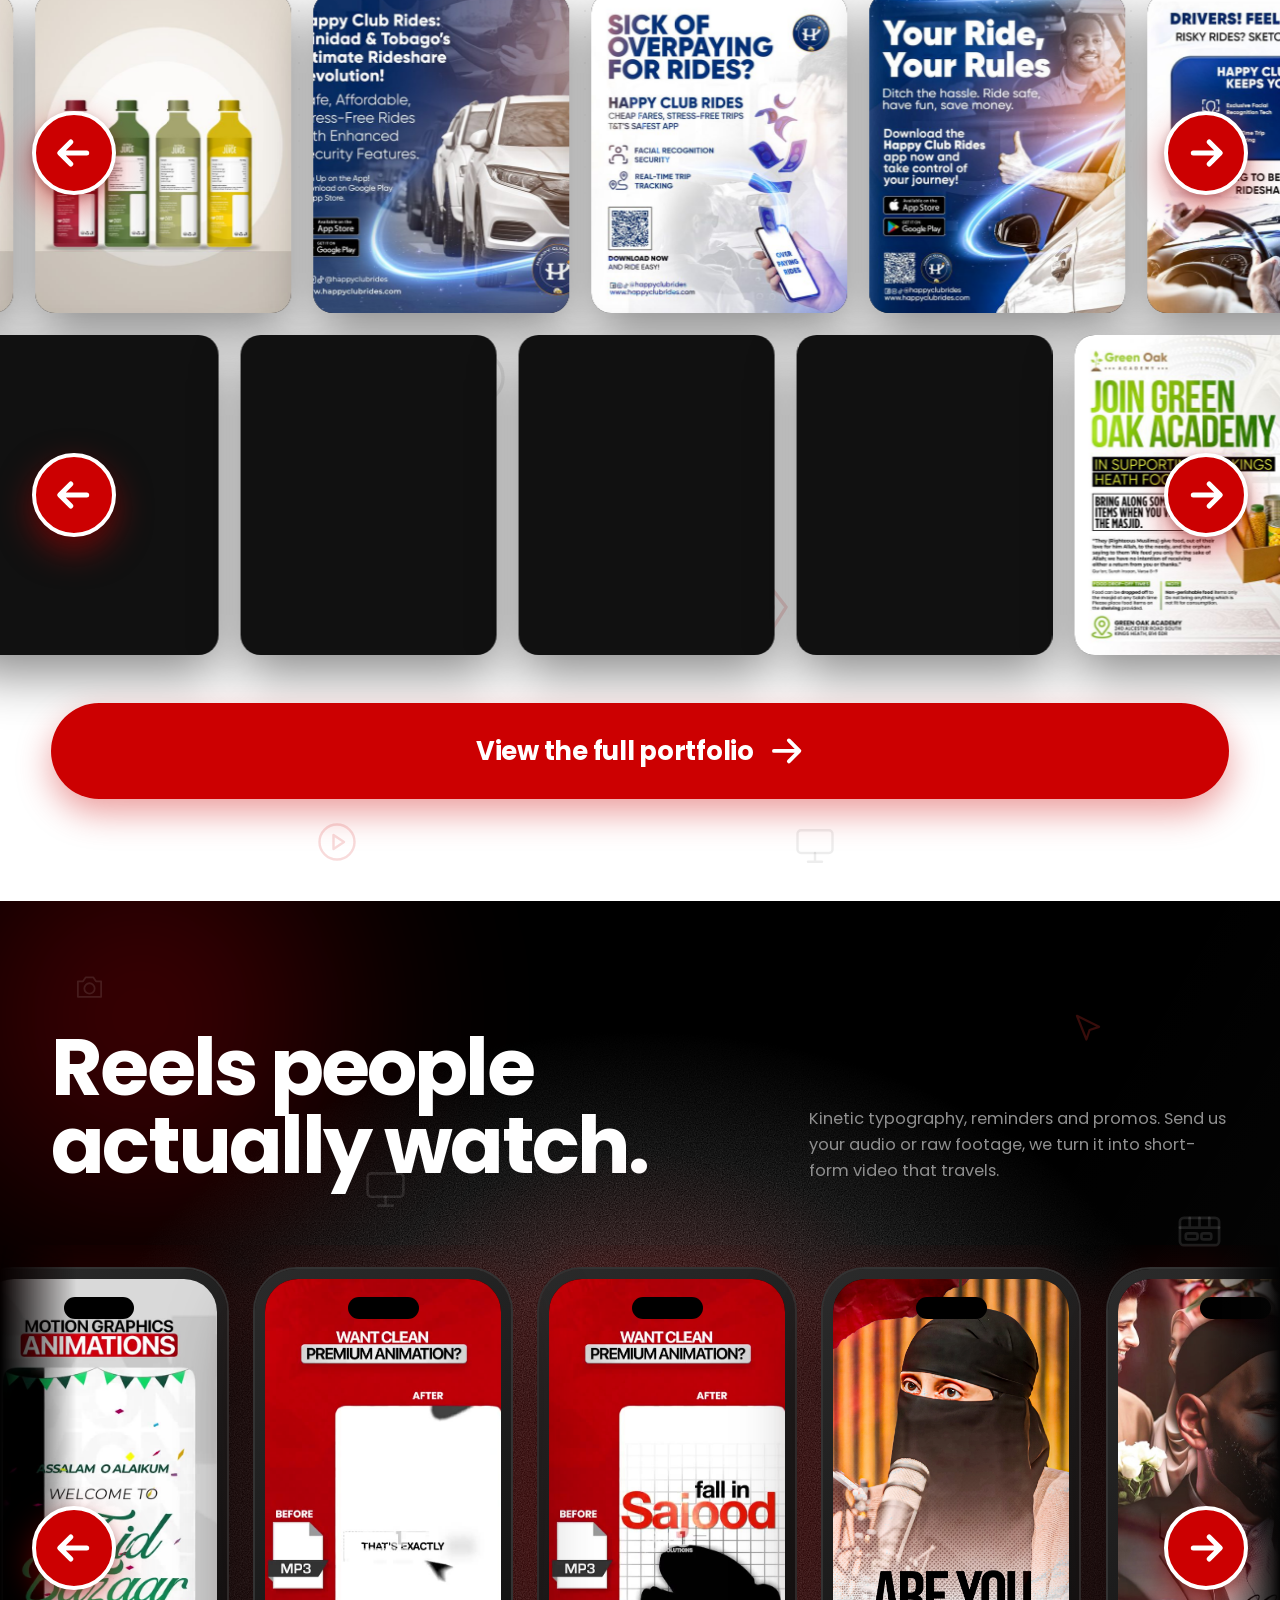
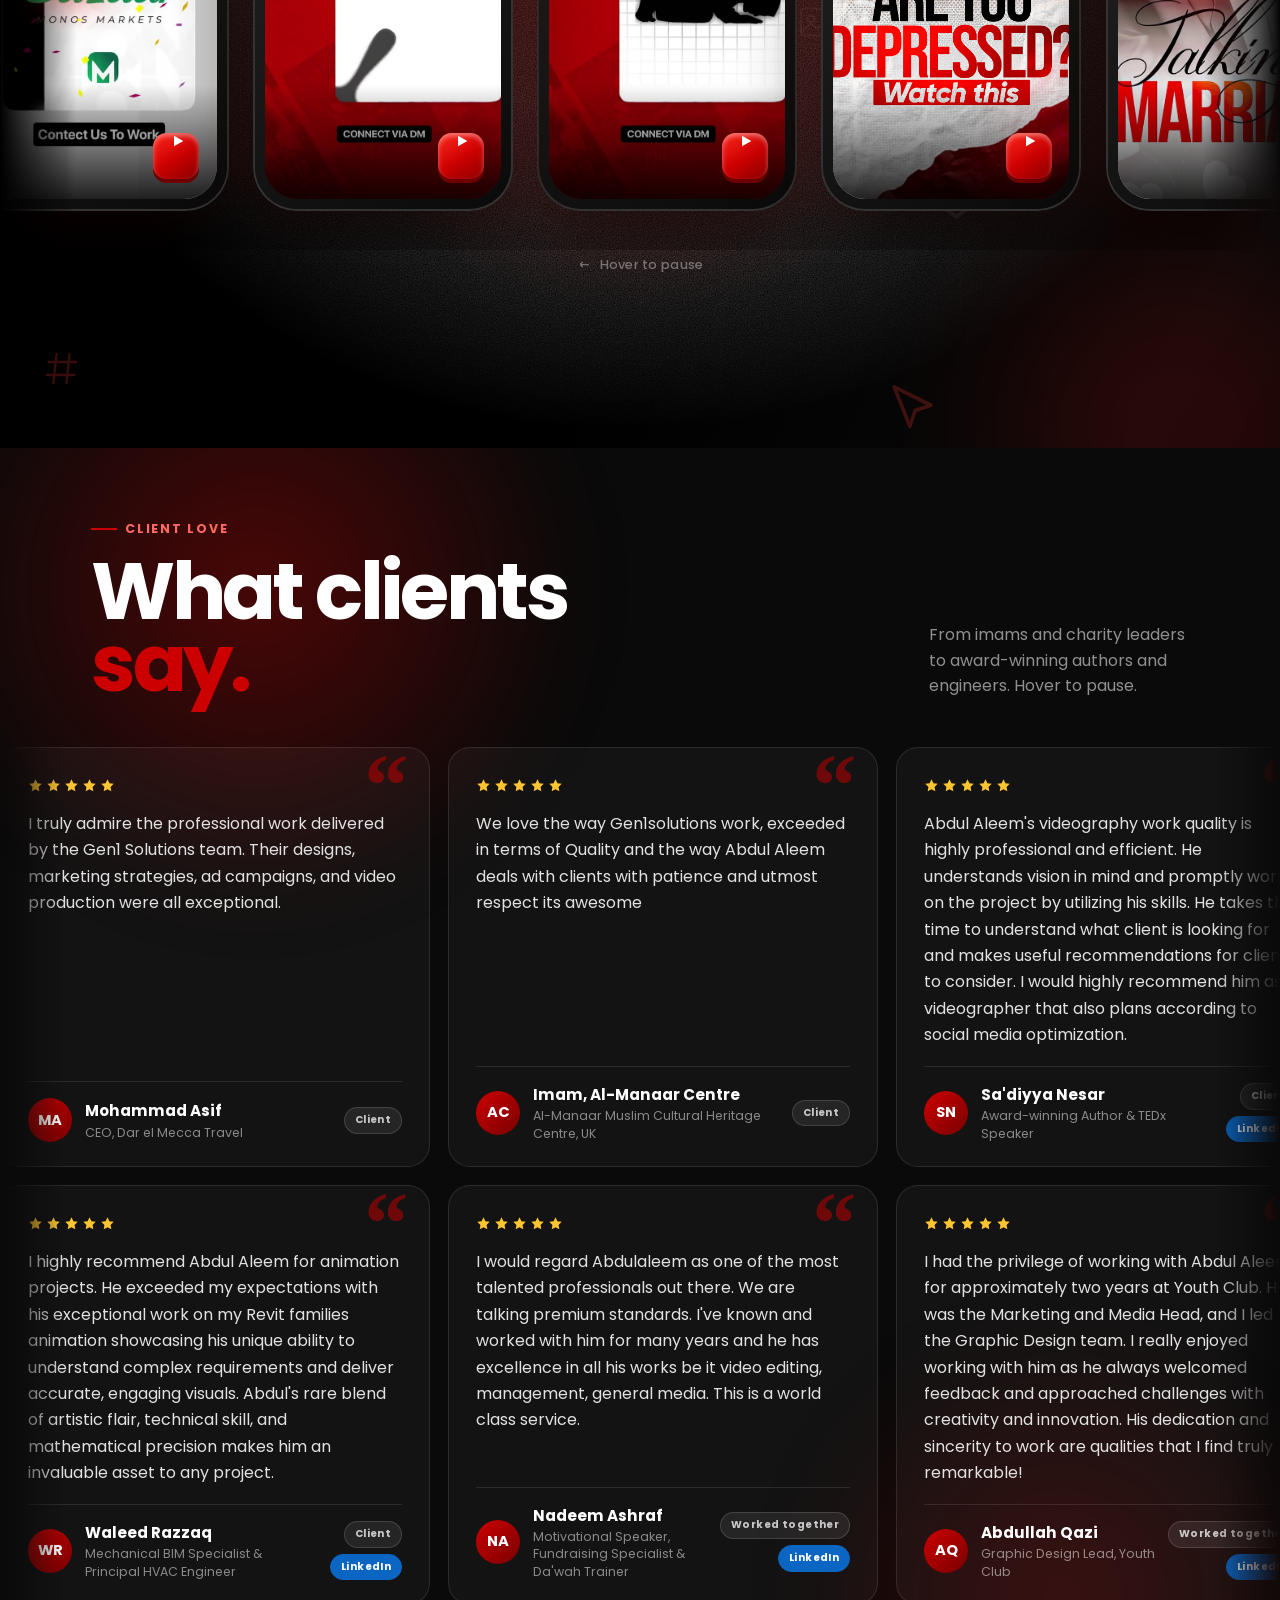
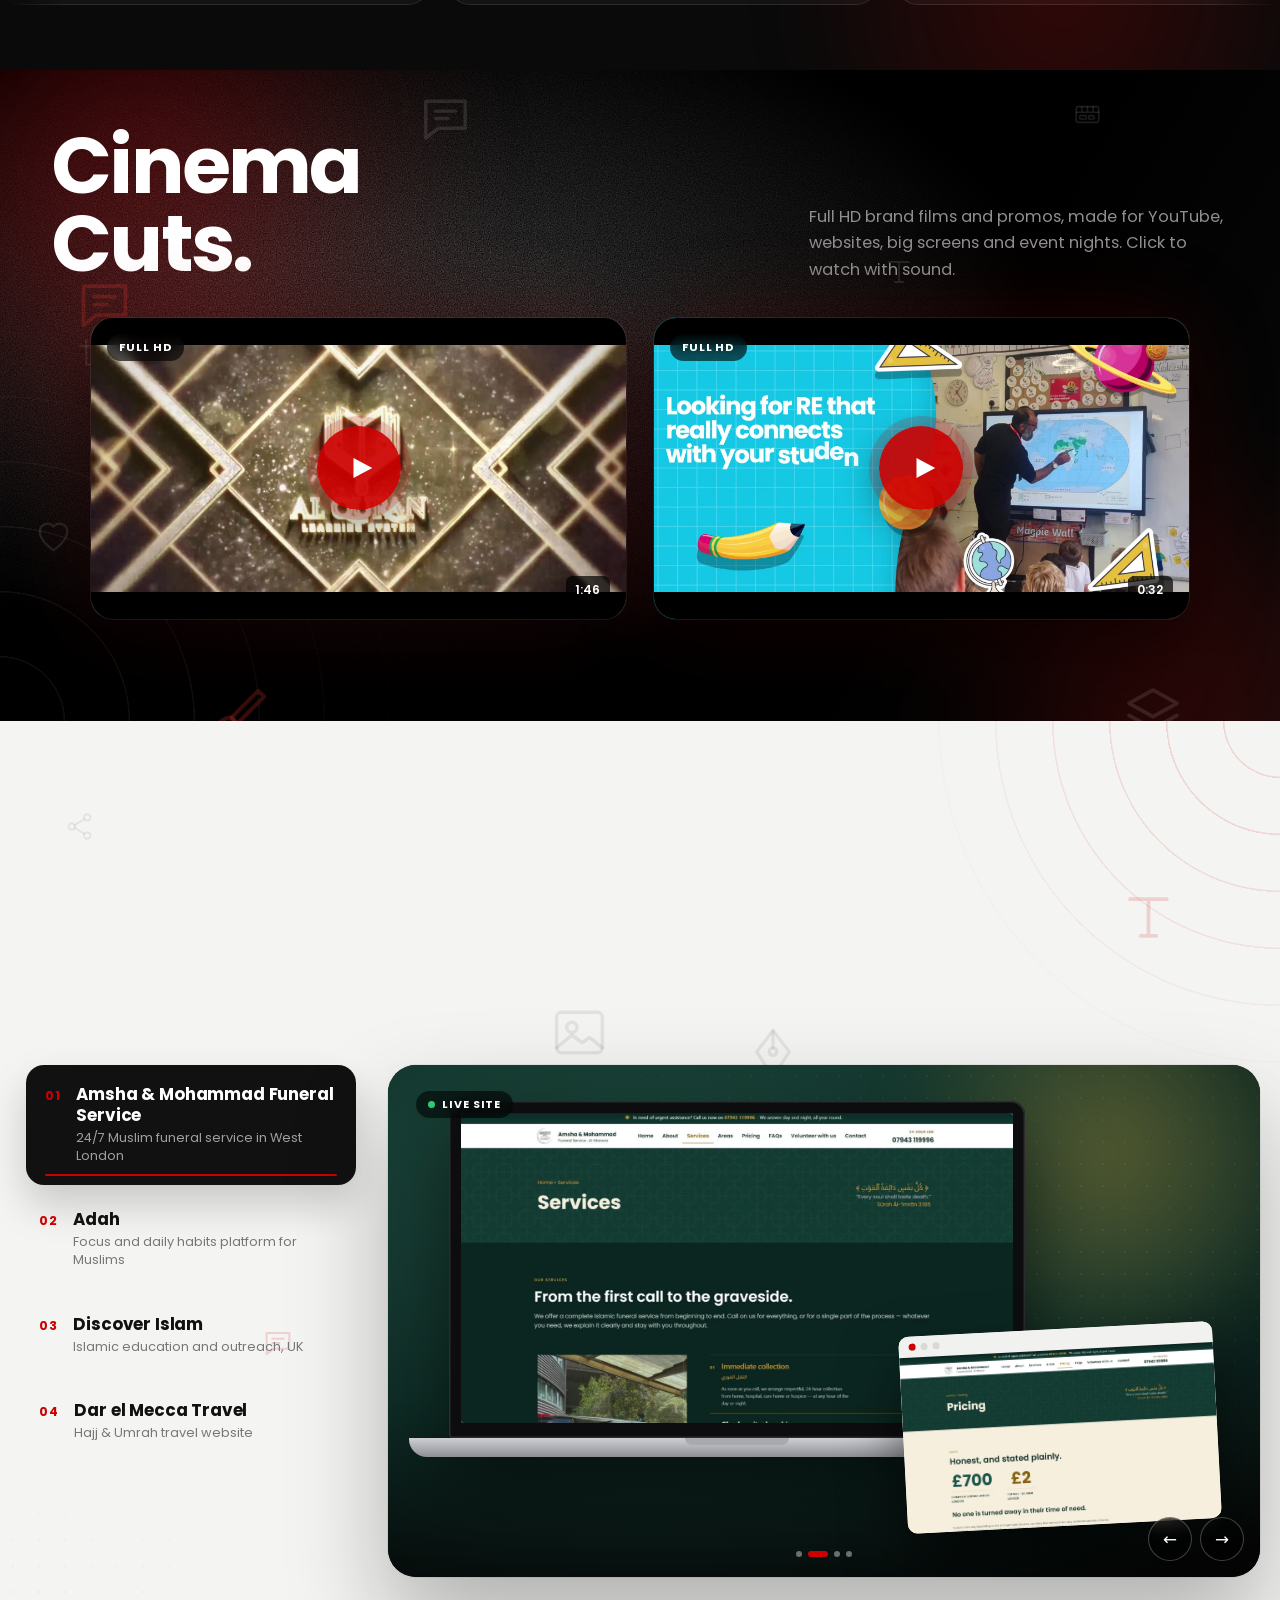
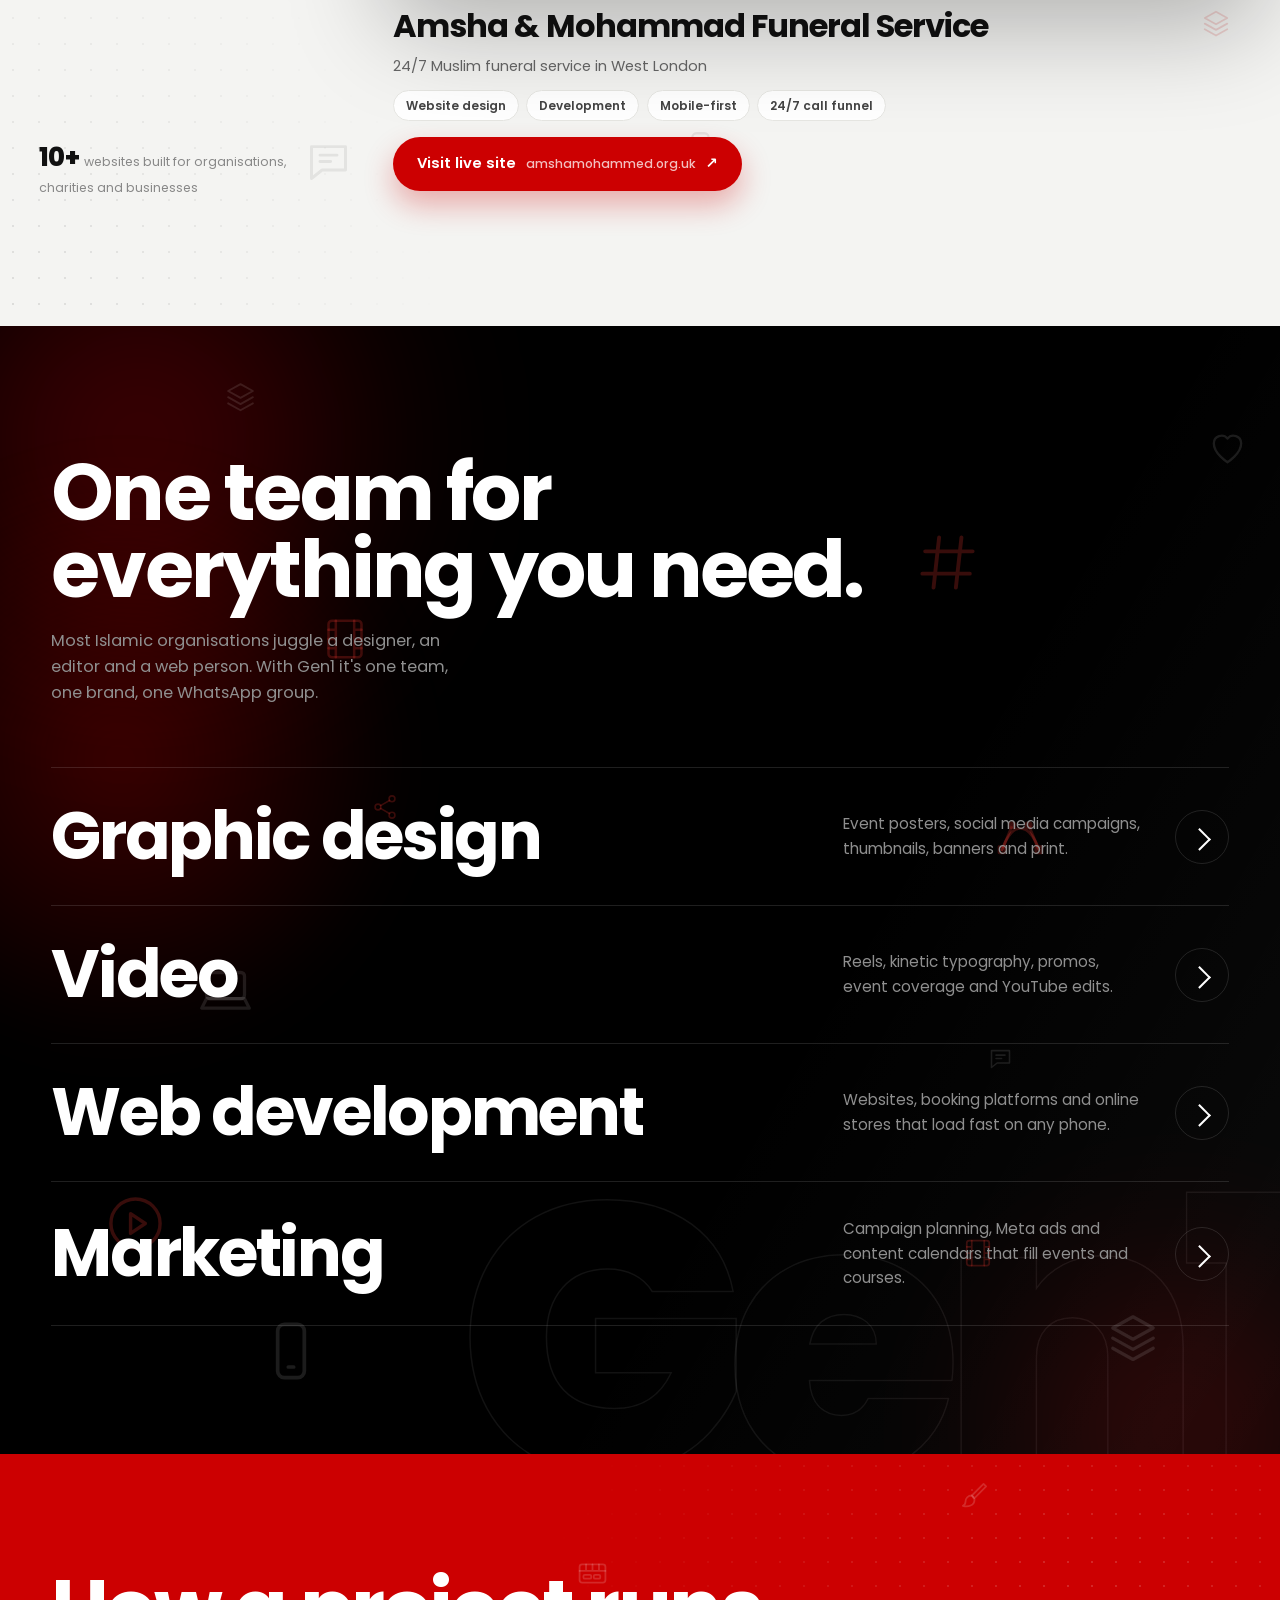
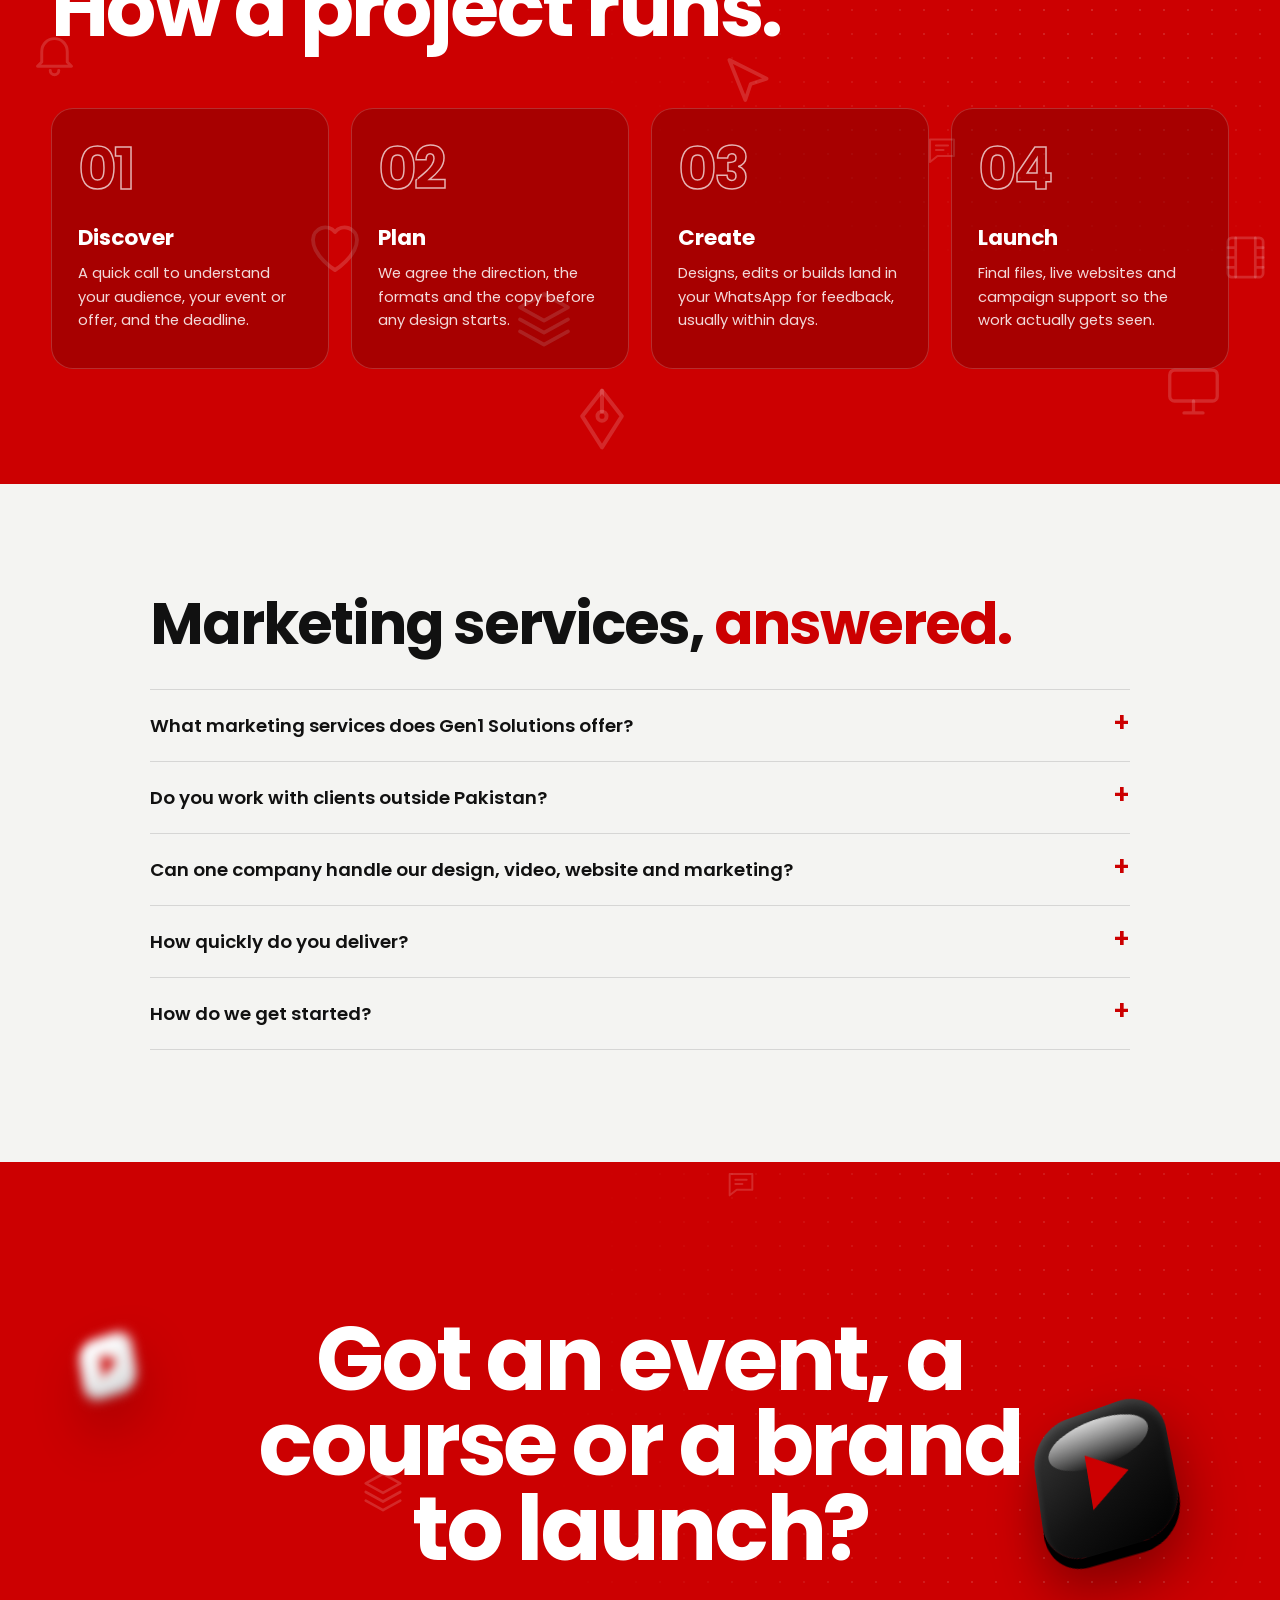
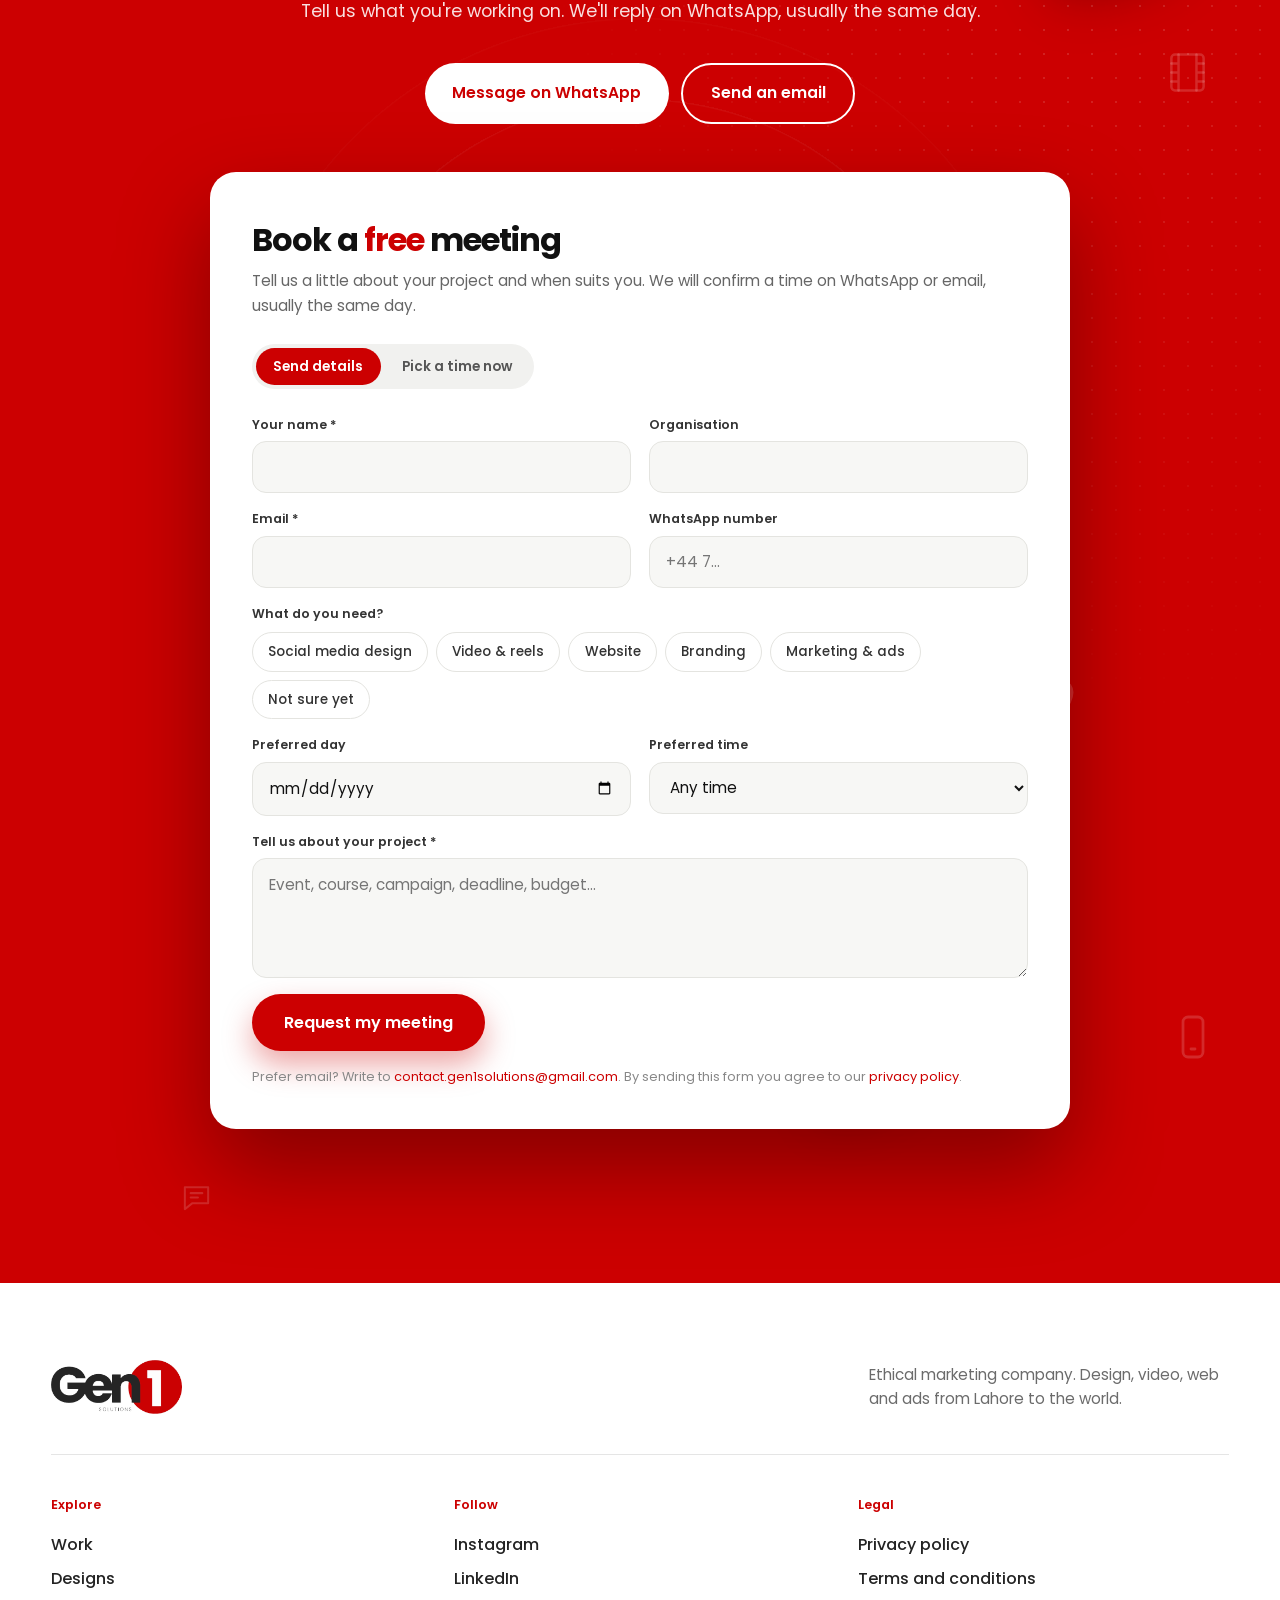
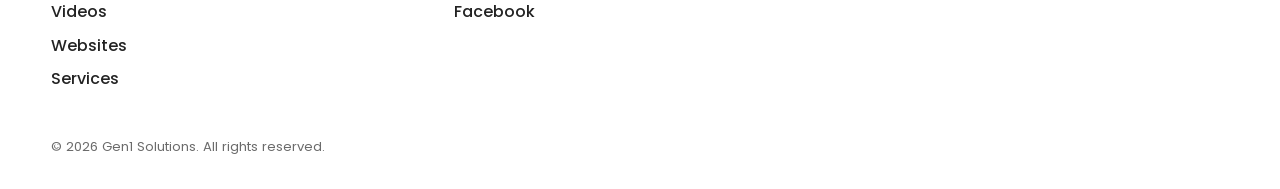
==== commit 2911e1ac: "Homepage: designs heading as one big scrolling line" ====
--- a/index.html
+++ b/index.html
@@ -97,8 +97,9 @@
 
   <!-- DESIGNS -->
   <section class="designs" id="designs">
-    <div class="sec-head reveal">
-      <h2 class="sec-title">Designs that stop<br>the scroll.</h2>
+    <div class="sec-head sec-head-mq reveal">
+      <h2 class="mq-sr">Designs that stop the scroll.</h2>
+      <div class="mq" aria-hidden="true"><div class="mq-track"><span class="mq-item">Designs that stop the scroll<b>.</b></span><i class="mq-dot"></i><span class="mq-item">Designs that stop the scroll<b>.</b></span><i class="mq-dot"></i><span class="mq-item">Designs that stop the scroll<b>.</b></span><i class="mq-dot"></i><span class="mq-item">Designs that stop the scroll<b>.</b></span><i class="mq-dot"></i><span class="mq-item">Designs that stop the scroll<b>.</b></span><i class="mq-dot"></i><span class="mq-item">Designs that stop the scroll<b>.</b></span><i class="mq-dot"></i></div></div>
       <p class="sec-text">Event posters, campaigns and social media for mosques, academies and travel brands. Hover to pause, tap any design to see it full size.</p>
     </div>
     <div class="rows">
--- a/css/style.css
+++ b/css/style.css
@@ -651,3 +651,21 @@
 @media (max-width:1000px){
   .wall-tilt .col:nth-child(5){display:none}
 }
+
+/* ===== Spacing: tighter gaps around the reels, testimonials and designs sections ===== */
+.designs{padding-top:clamp(2.5rem,4vw,3.5rem)}
+.videos{padding-bottom:clamp(2.5rem,5vw,4.5rem)}
+section.tst{padding-top:clamp(3rem,5vw,4.5rem)}
+
+/* ===== Designs heading: one big bold line sliding right to left ===== */
+.sec-head.sec-head-mq{display:block;max-width:none;padding:0;overflow:hidden}
+.mq-sr{position:absolute;width:1px;height:1px;margin:-1px;padding:0;overflow:hidden;clip:rect(0,0,0,0);white-space:nowrap;border:0}
+.mq{overflow:hidden;white-space:nowrap;line-height:1.05;padding:.02em 0 .08em}
+.mq-track{display:inline-flex;align-items:center;width:max-content;font-size:clamp(3.6rem,11vw,10.5rem);animation:mqL 75s linear infinite;will-change:transform}
+.mq:hover .mq-track{animation-play-state:paused}
+.mq-item{font-weight:800;letter-spacing:-.05em;color:var(--char,#111)}
+.mq-item b{color:var(--red)}
+.mq-dot{flex:none;width:.2em;height:.2em;margin:0 .5em;border-radius:50%;background:var(--red)}
+.sec-head-mq .sec-text{max-width:42ch;margin:1.2rem 0 0 max(var(--pad),calc(50% - 640px + var(--pad)))}
+@keyframes mqL{to{transform:translateX(-50%)}}
+@media (prefers-reduced-motion:reduce){.mq-track{animation:none}}
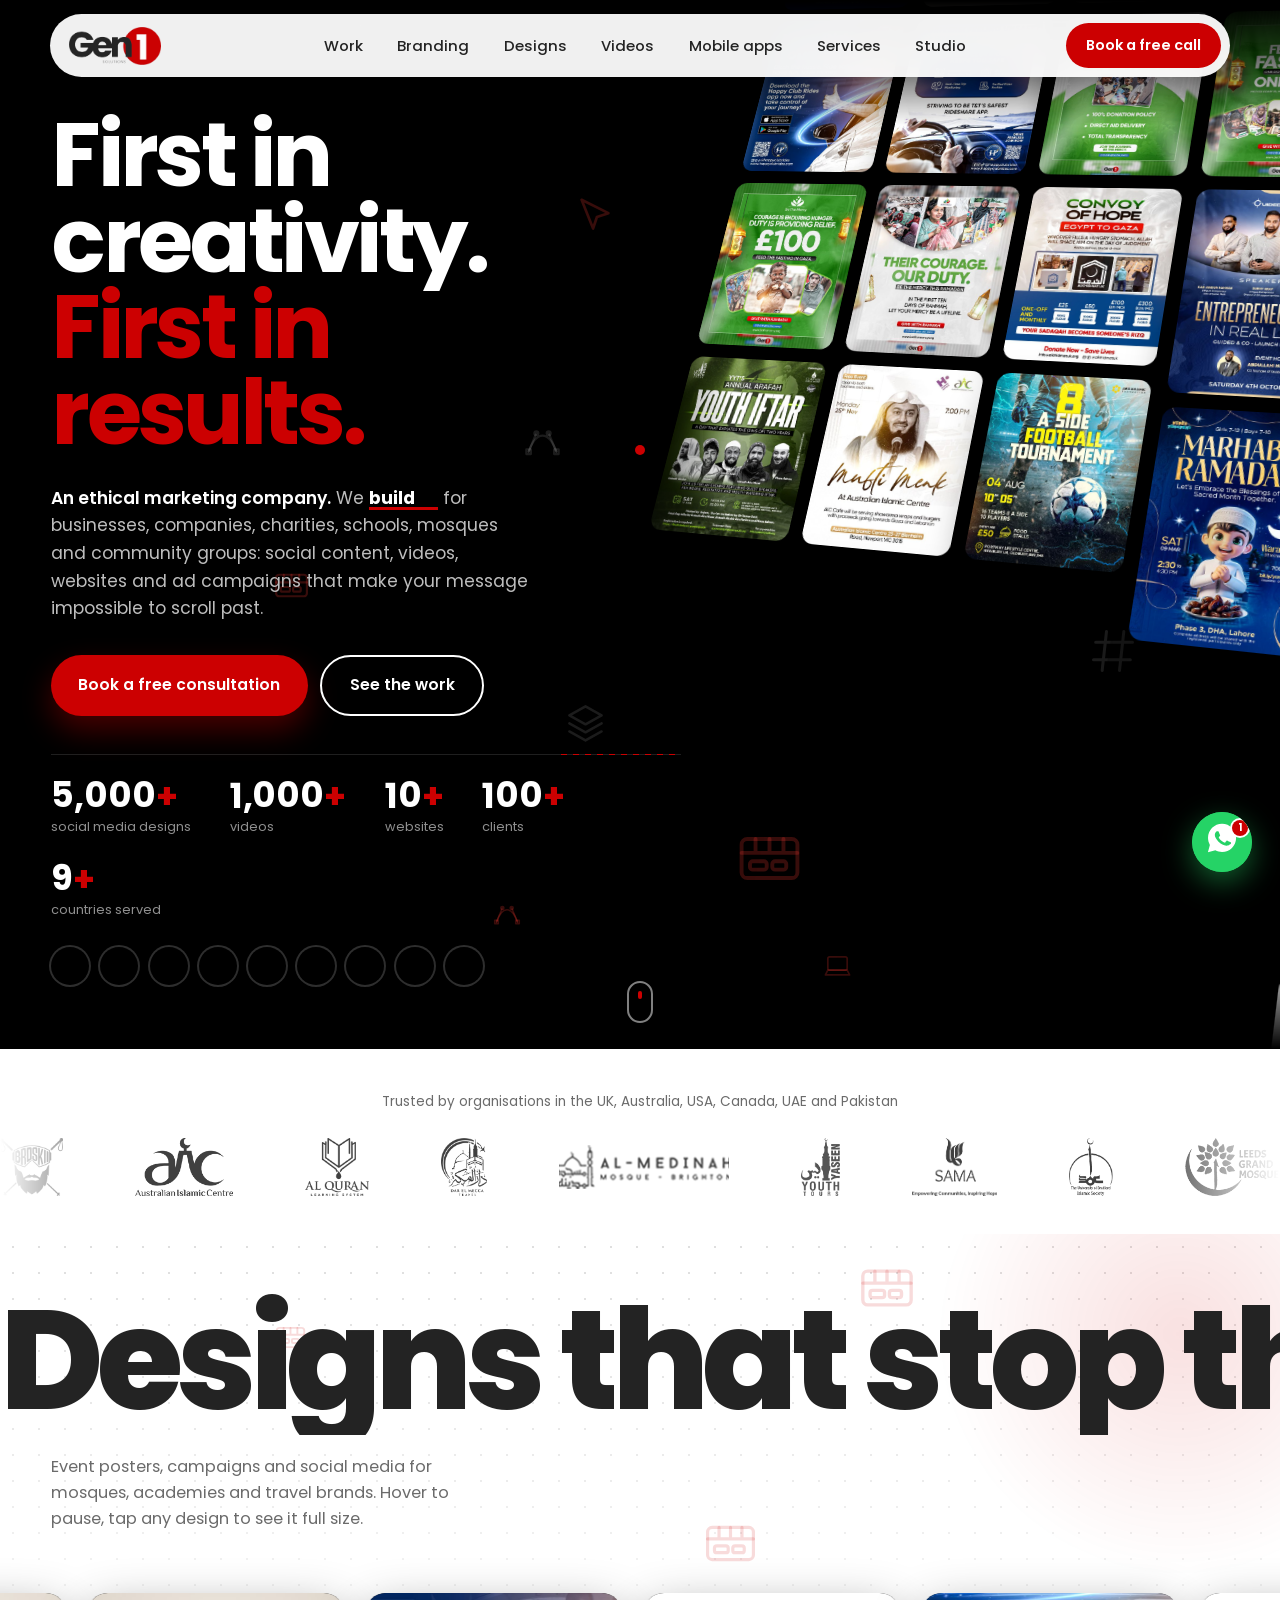
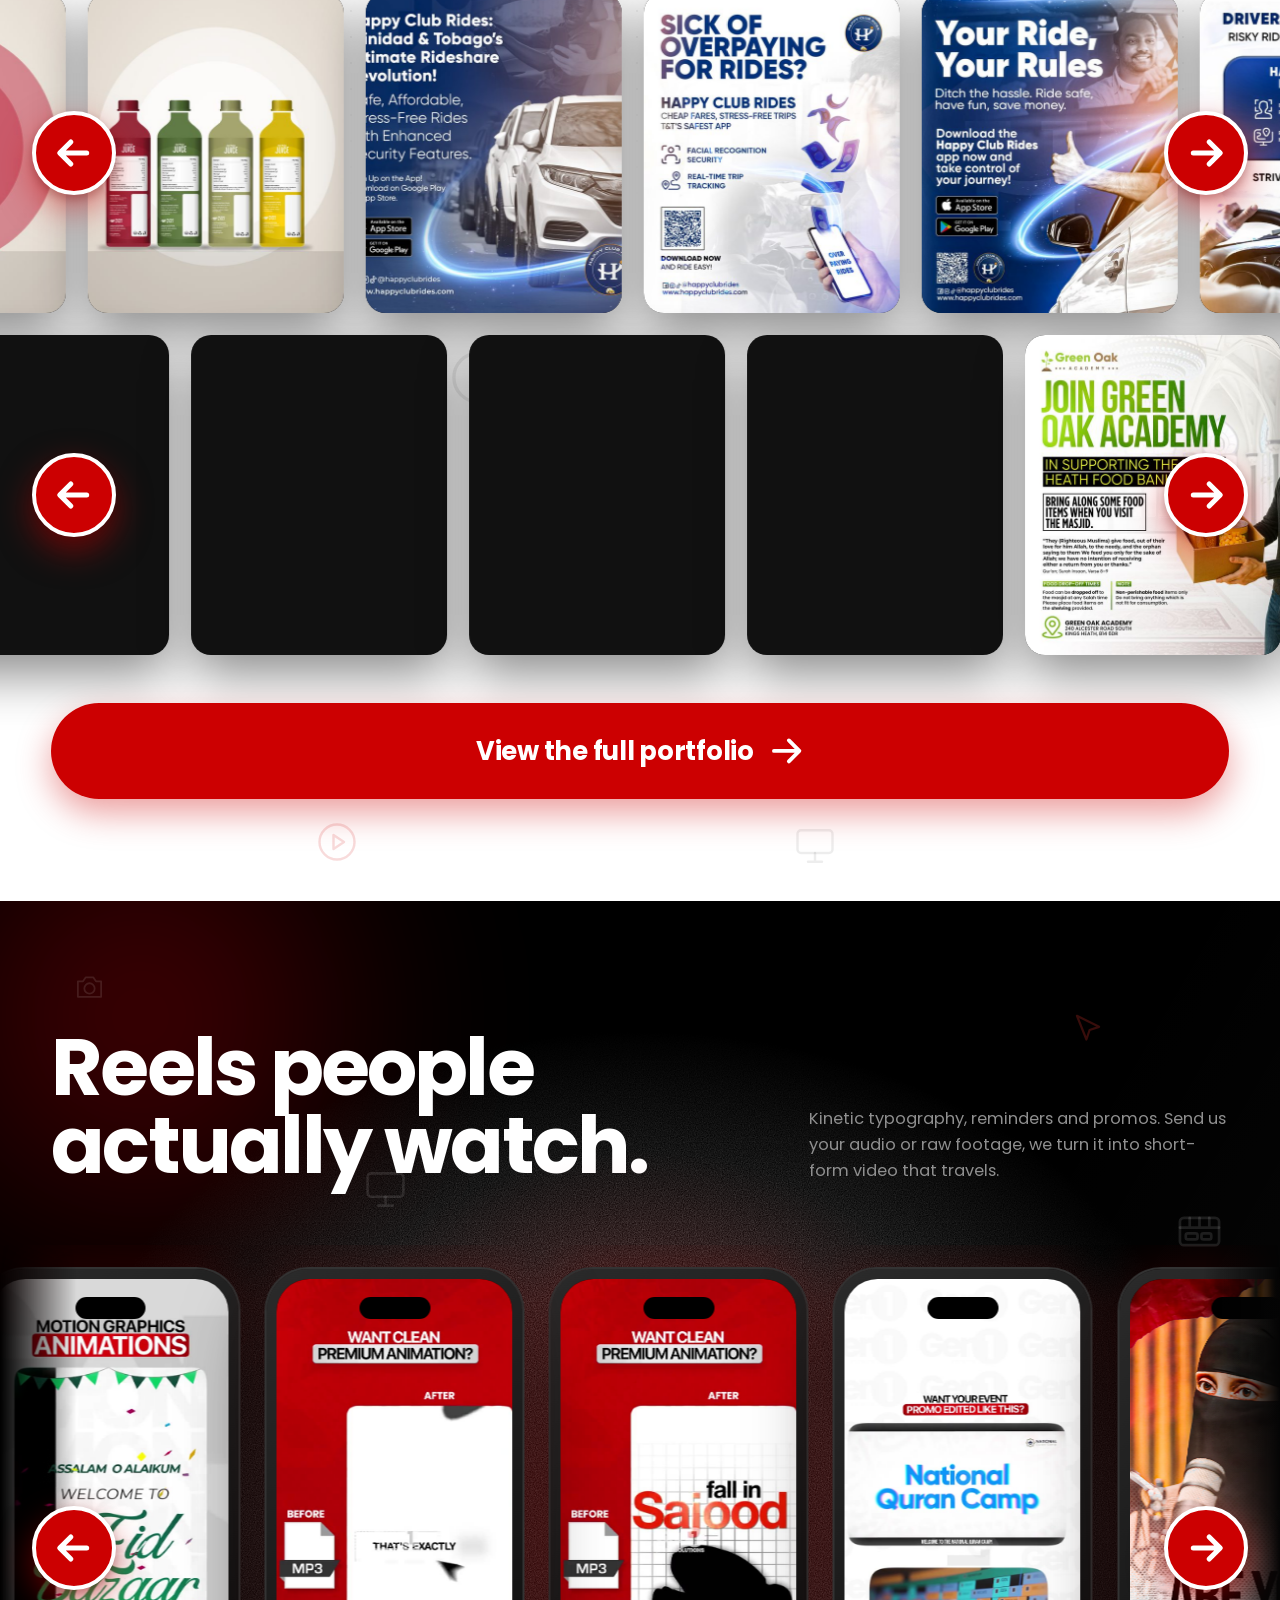
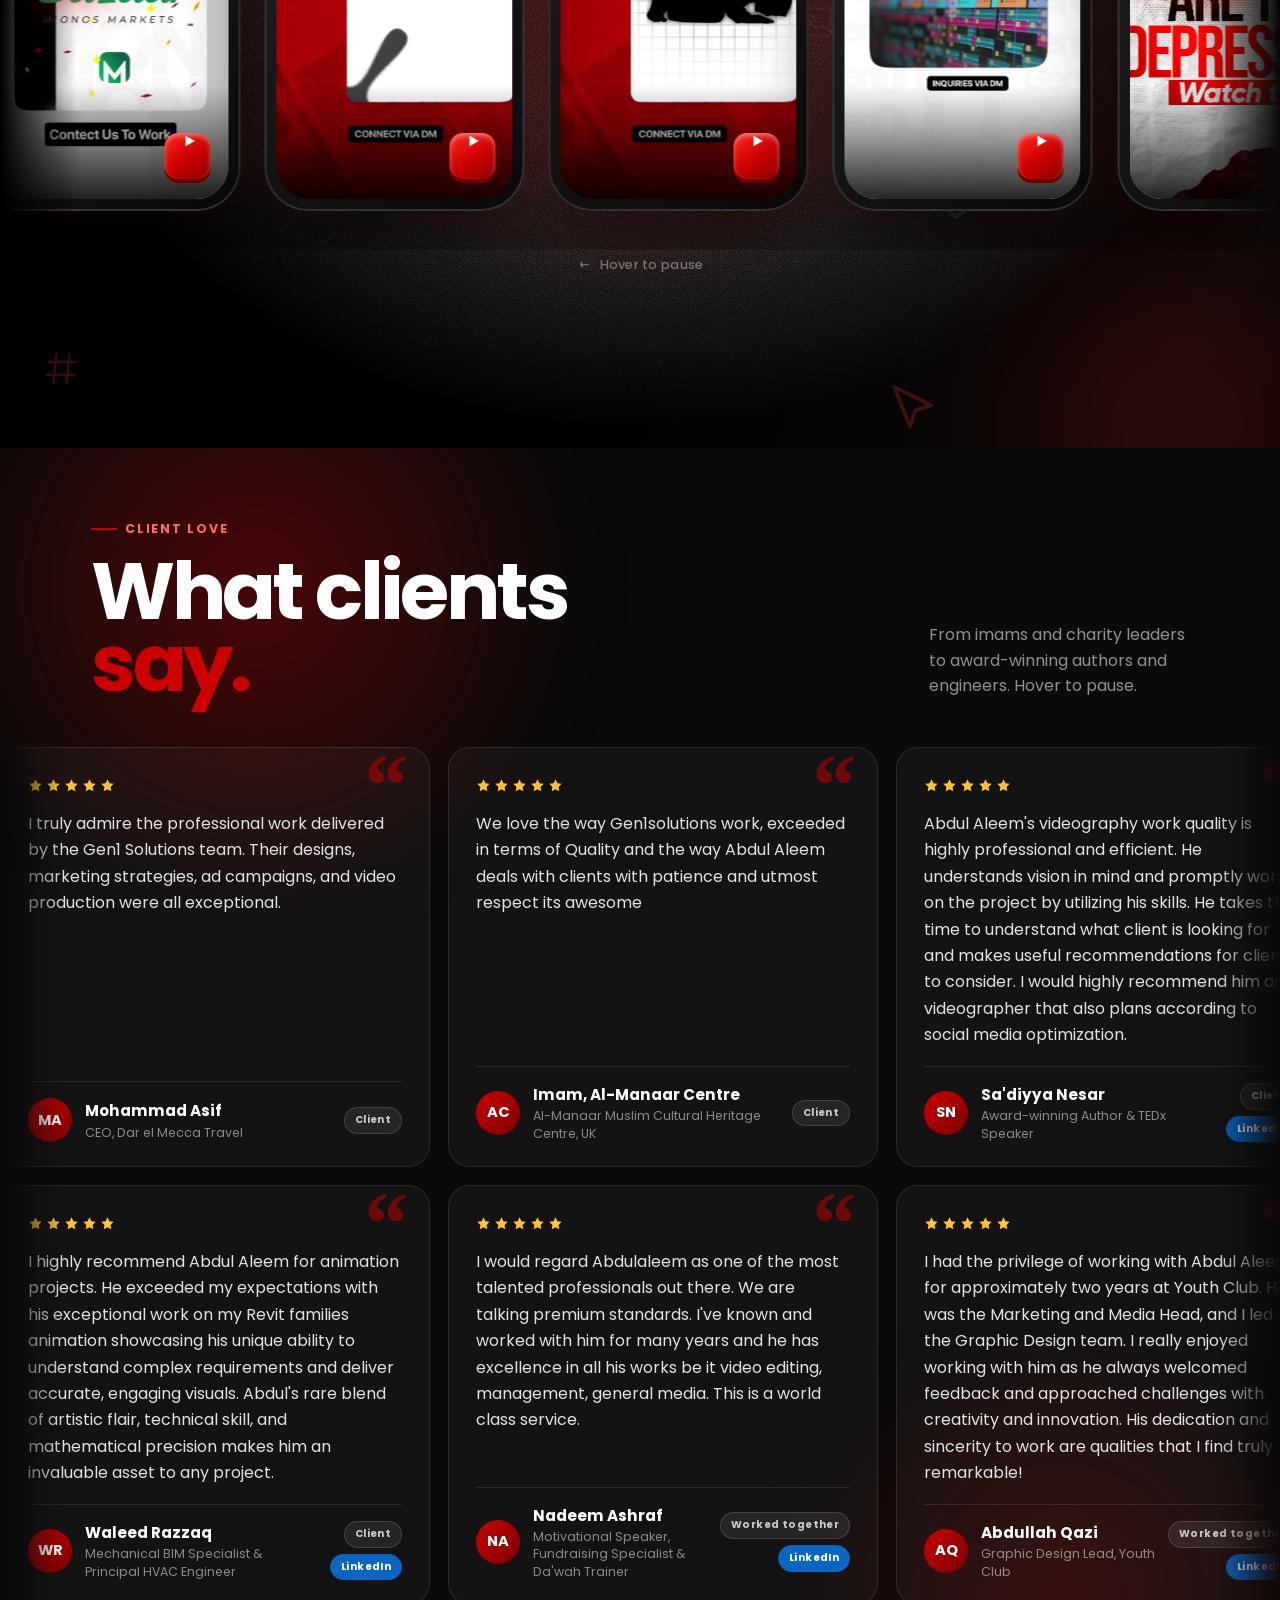
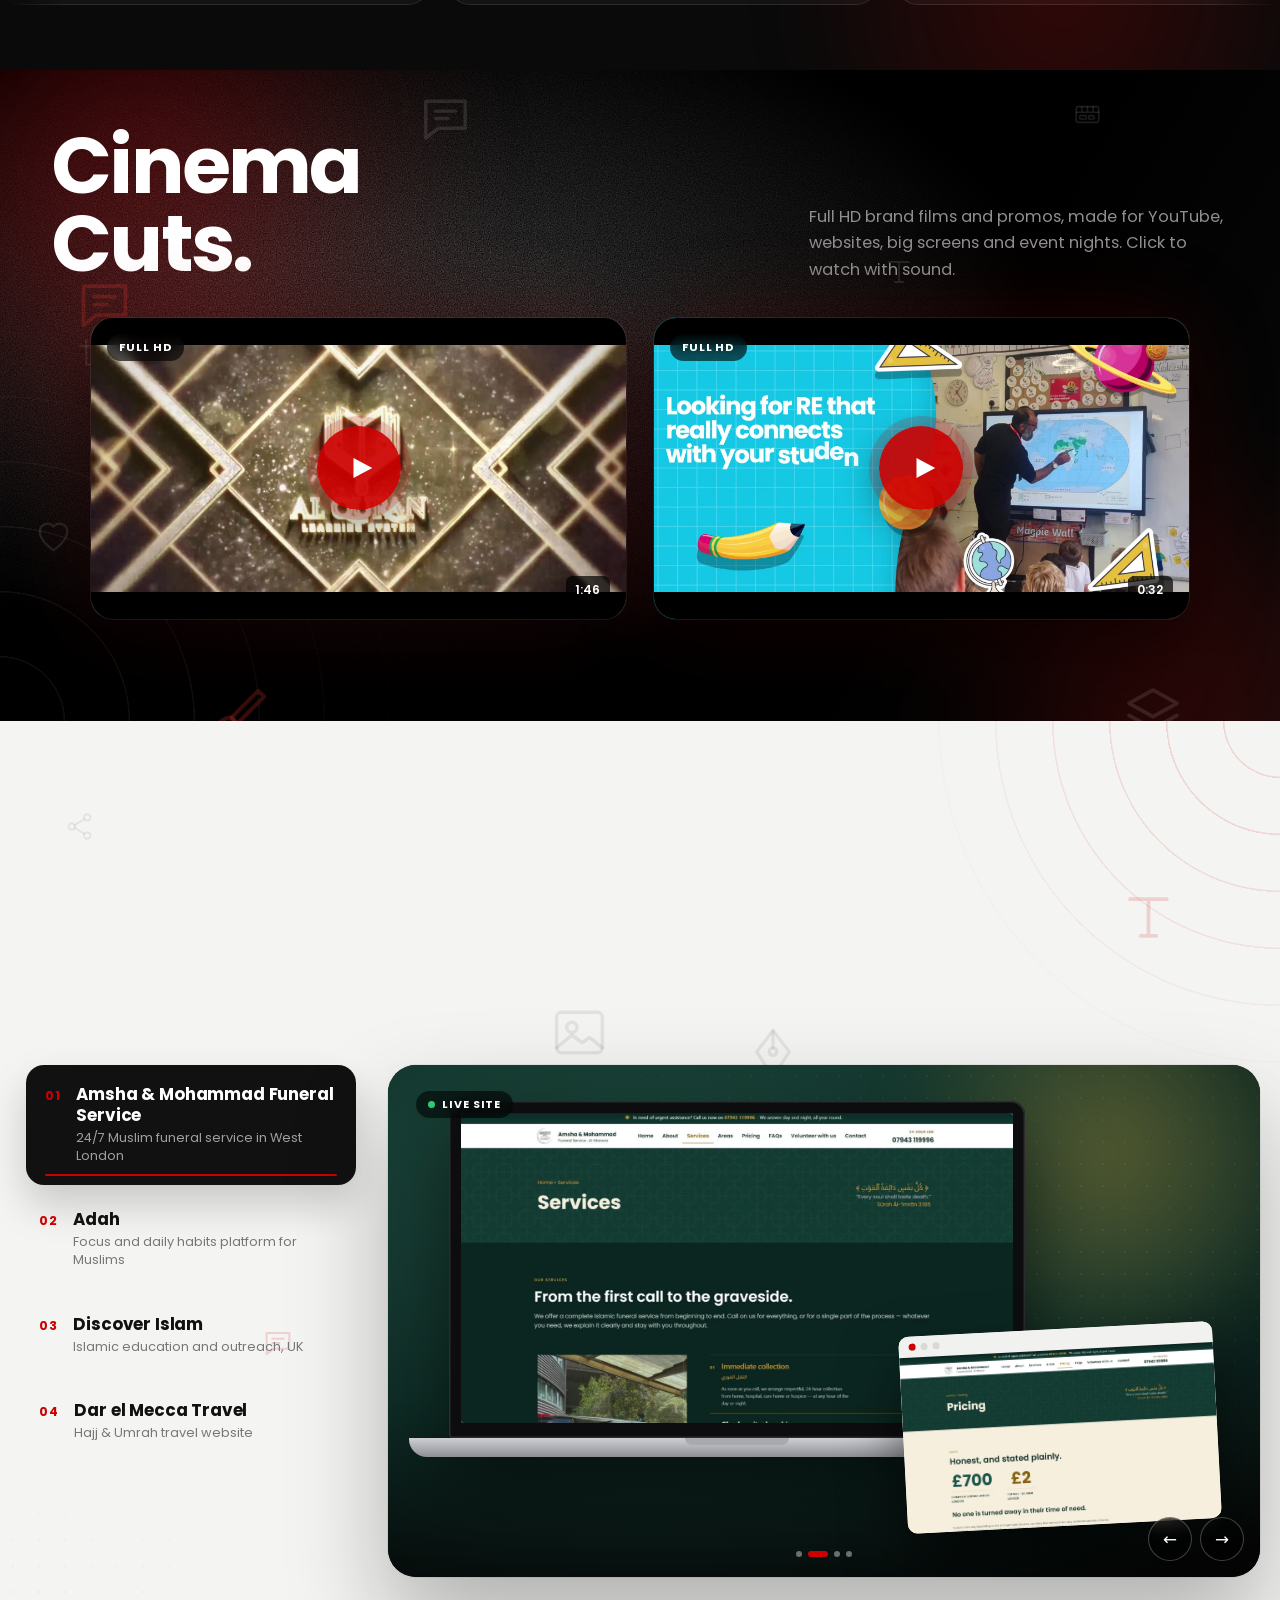
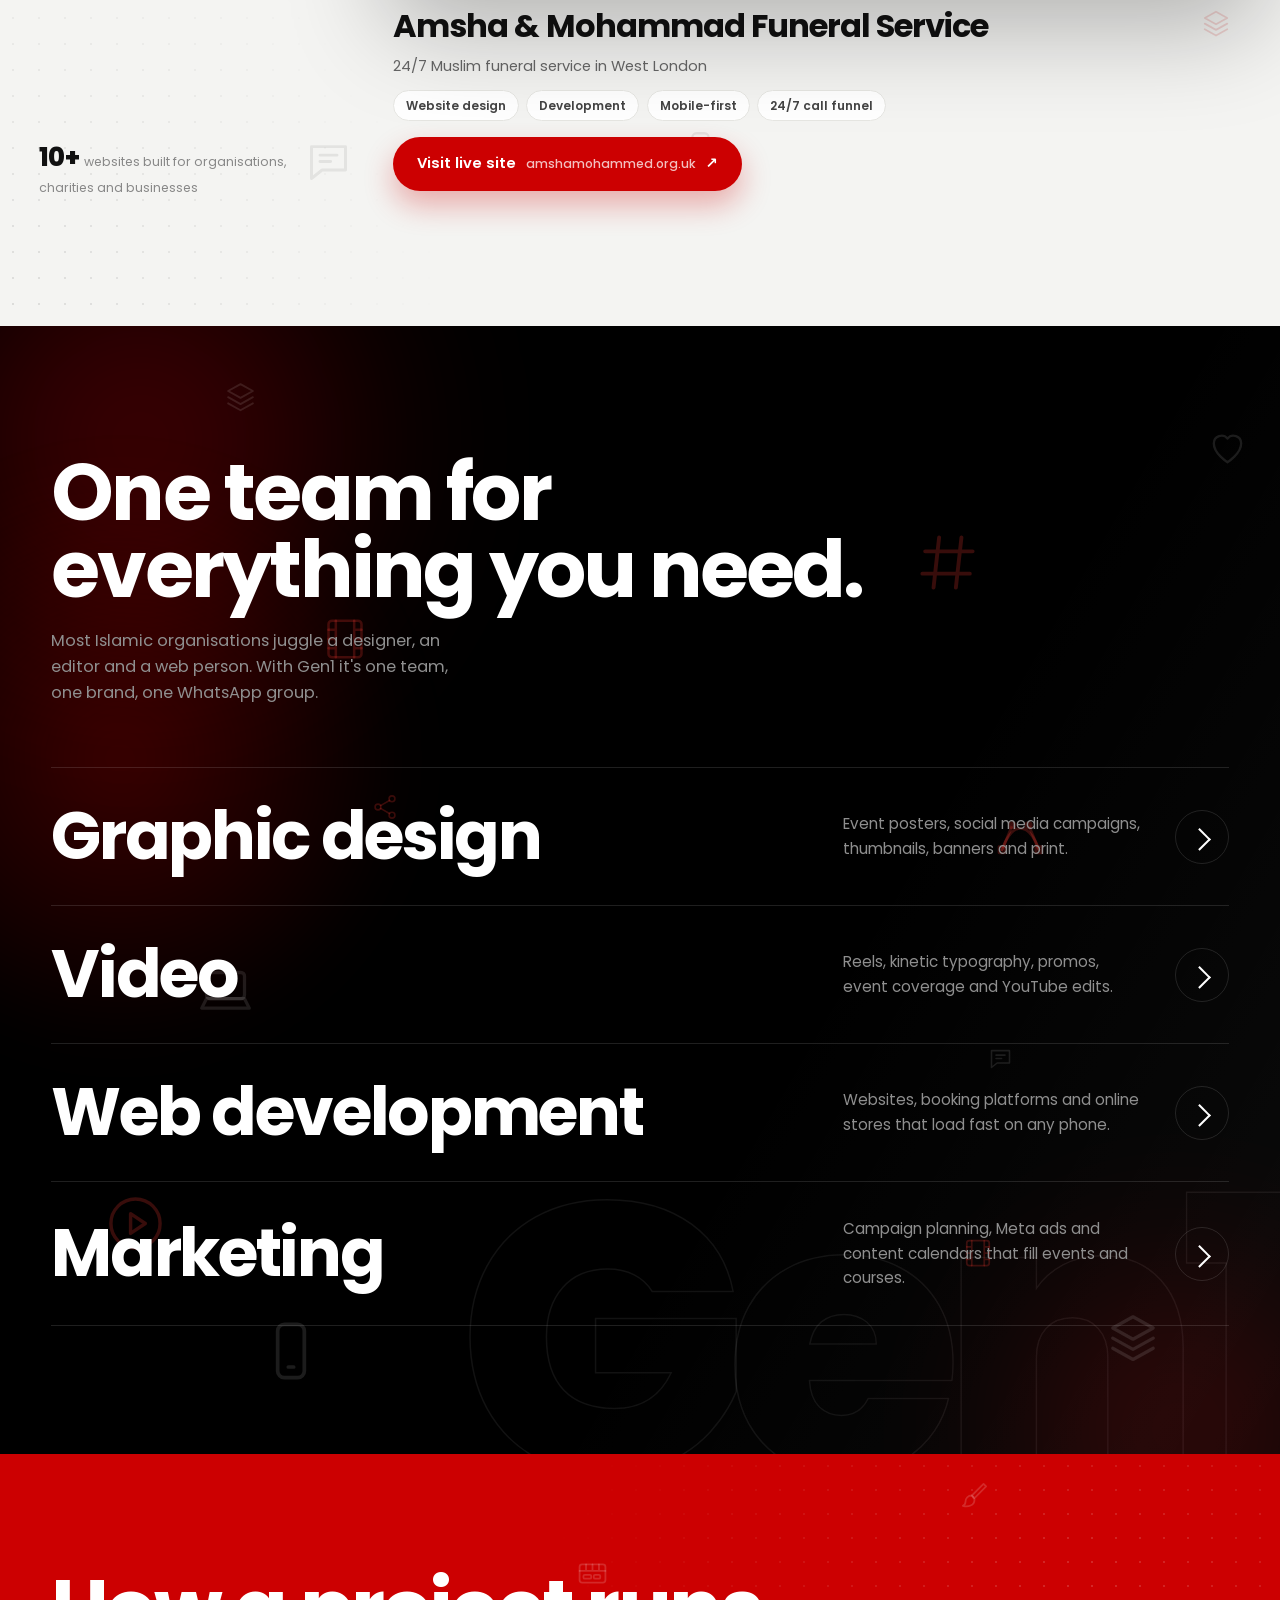
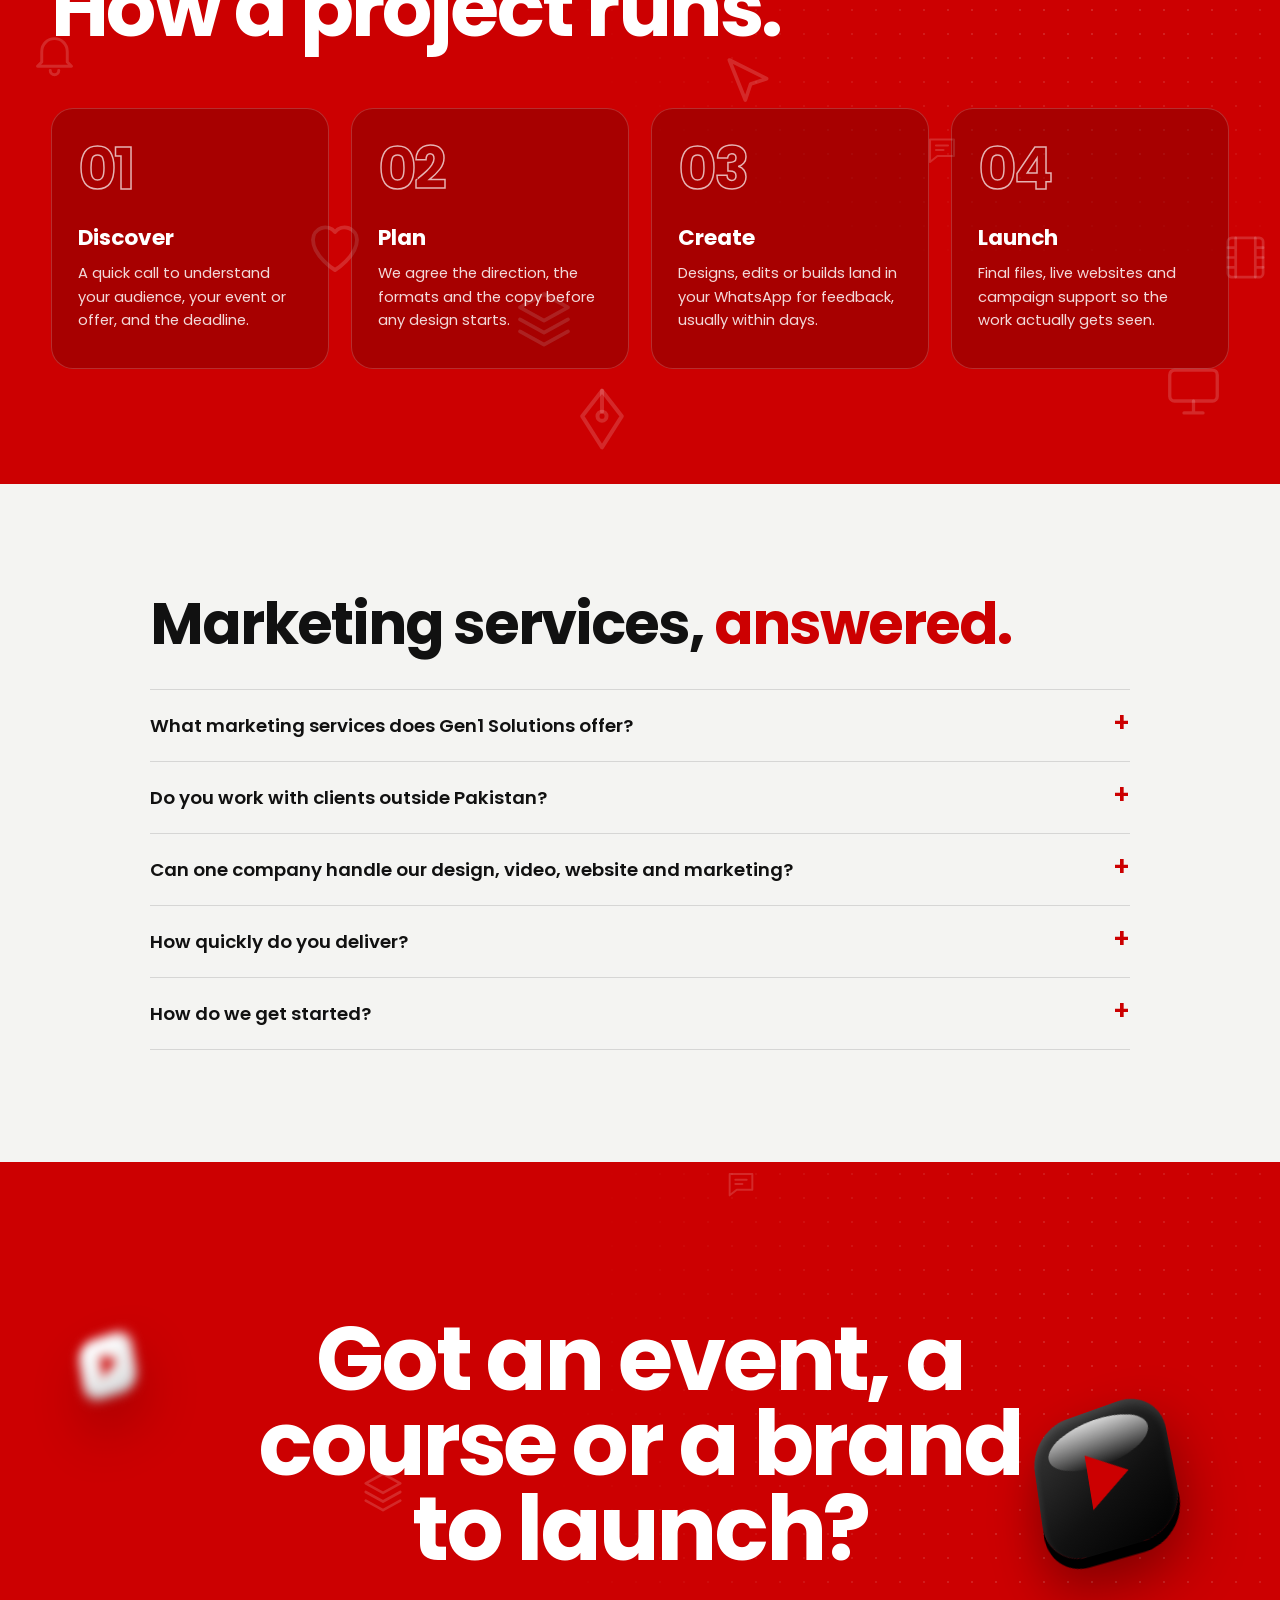
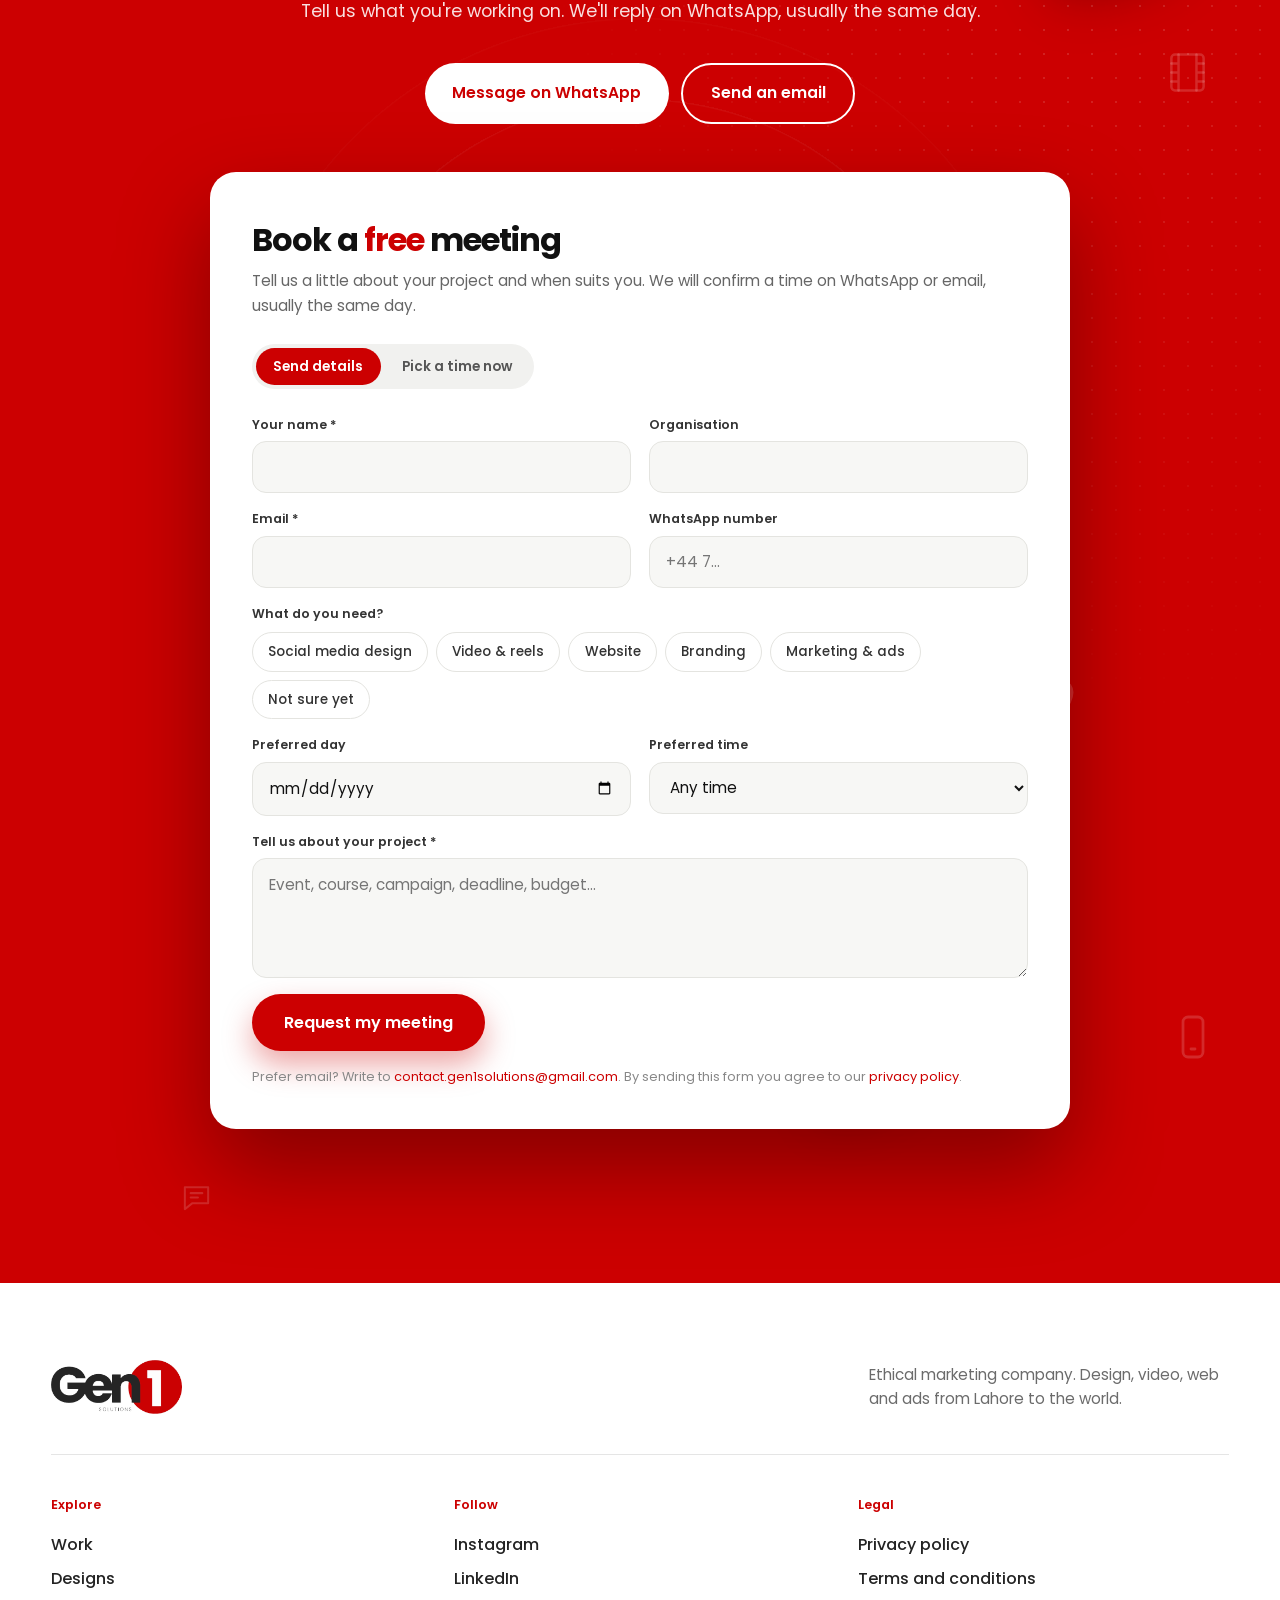
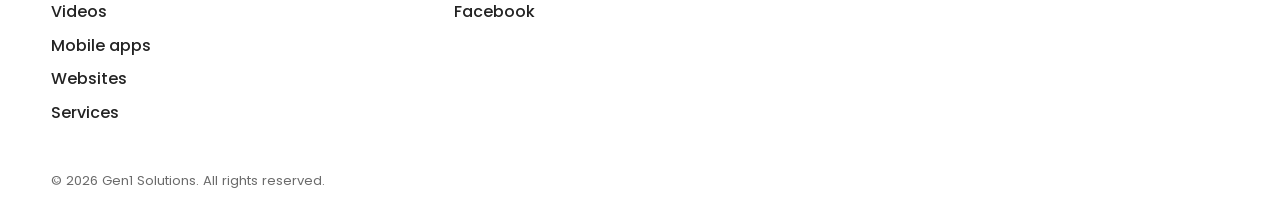
==== commit 46e6d5fd: "Homepage: add Mobile apps to menu and footer" ====
--- a/index.html
+++ b/index.html
@@ -47,6 +47,7 @@
     <a href="work.html#branding">Branding</a>
     <a href="work.html#designs">Designs</a>
     <a href="videos.html">Videos</a>
+    <a href="mobile-apps.html">Mobile apps</a>
     <a href="#services">Services</a>
     <a href="about.html">Studio</a>
   </nav>
@@ -54,7 +55,7 @@
   <button class="nav-burger" id="burger" aria-label="Open menu" aria-expanded="false"><span></span><span></span></button>
 </header>
 <div class="mnav" id="mnav">
-  <a href="work.html">Work</a><a href="work.html#branding">Branding</a><a href="work.html#designs">Designs</a><a href="videos.html">Videos</a><a href="#services">Services</a><a href="about.html">Studio</a><a href="#contact">Contact</a>
+  <a href="work.html">Work</a><a href="work.html#branding">Branding</a><a href="work.html#designs">Designs</a><a href="videos.html">Videos</a><a href="mobile-apps.html">Mobile apps</a><a href="#services">Services</a><a href="about.html">Studio</a><a href="#contact">Contact</a>
 </div>
 
 <main id="top">
@@ -206,7 +207,7 @@
     <p>Ethical marketing company. Design, video, web and ads from Lahore to the world.</p>
   </div>
   <div class="foot-links">
-    <div><h4>Explore</h4><a href="work.html">Work</a><a href="work.html#designs">Designs</a><a href="videos.html">Videos</a><a href="#websites">Websites</a><a href="#services">Services</a></div>
+    <div><h4>Explore</h4><a href="work.html">Work</a><a href="work.html#designs">Designs</a><a href="videos.html">Videos</a><a href="mobile-apps.html">Mobile apps</a><a href="#websites">Websites</a><a href="#services">Services</a></div>
     <div><h4>Follow</h4><a id="ig" href="#" target="_blank" rel="noopener">Instagram</a><a id="li" href="#" target="_blank" rel="noopener">LinkedIn</a><a id="fb" href="#" target="_blank" rel="noopener">Facebook</a></div>
     <div><h4>Legal</h4><a href="privacy-policy.html">Privacy policy</a><a href="terms.html">Terms and conditions</a></div>
   </div>
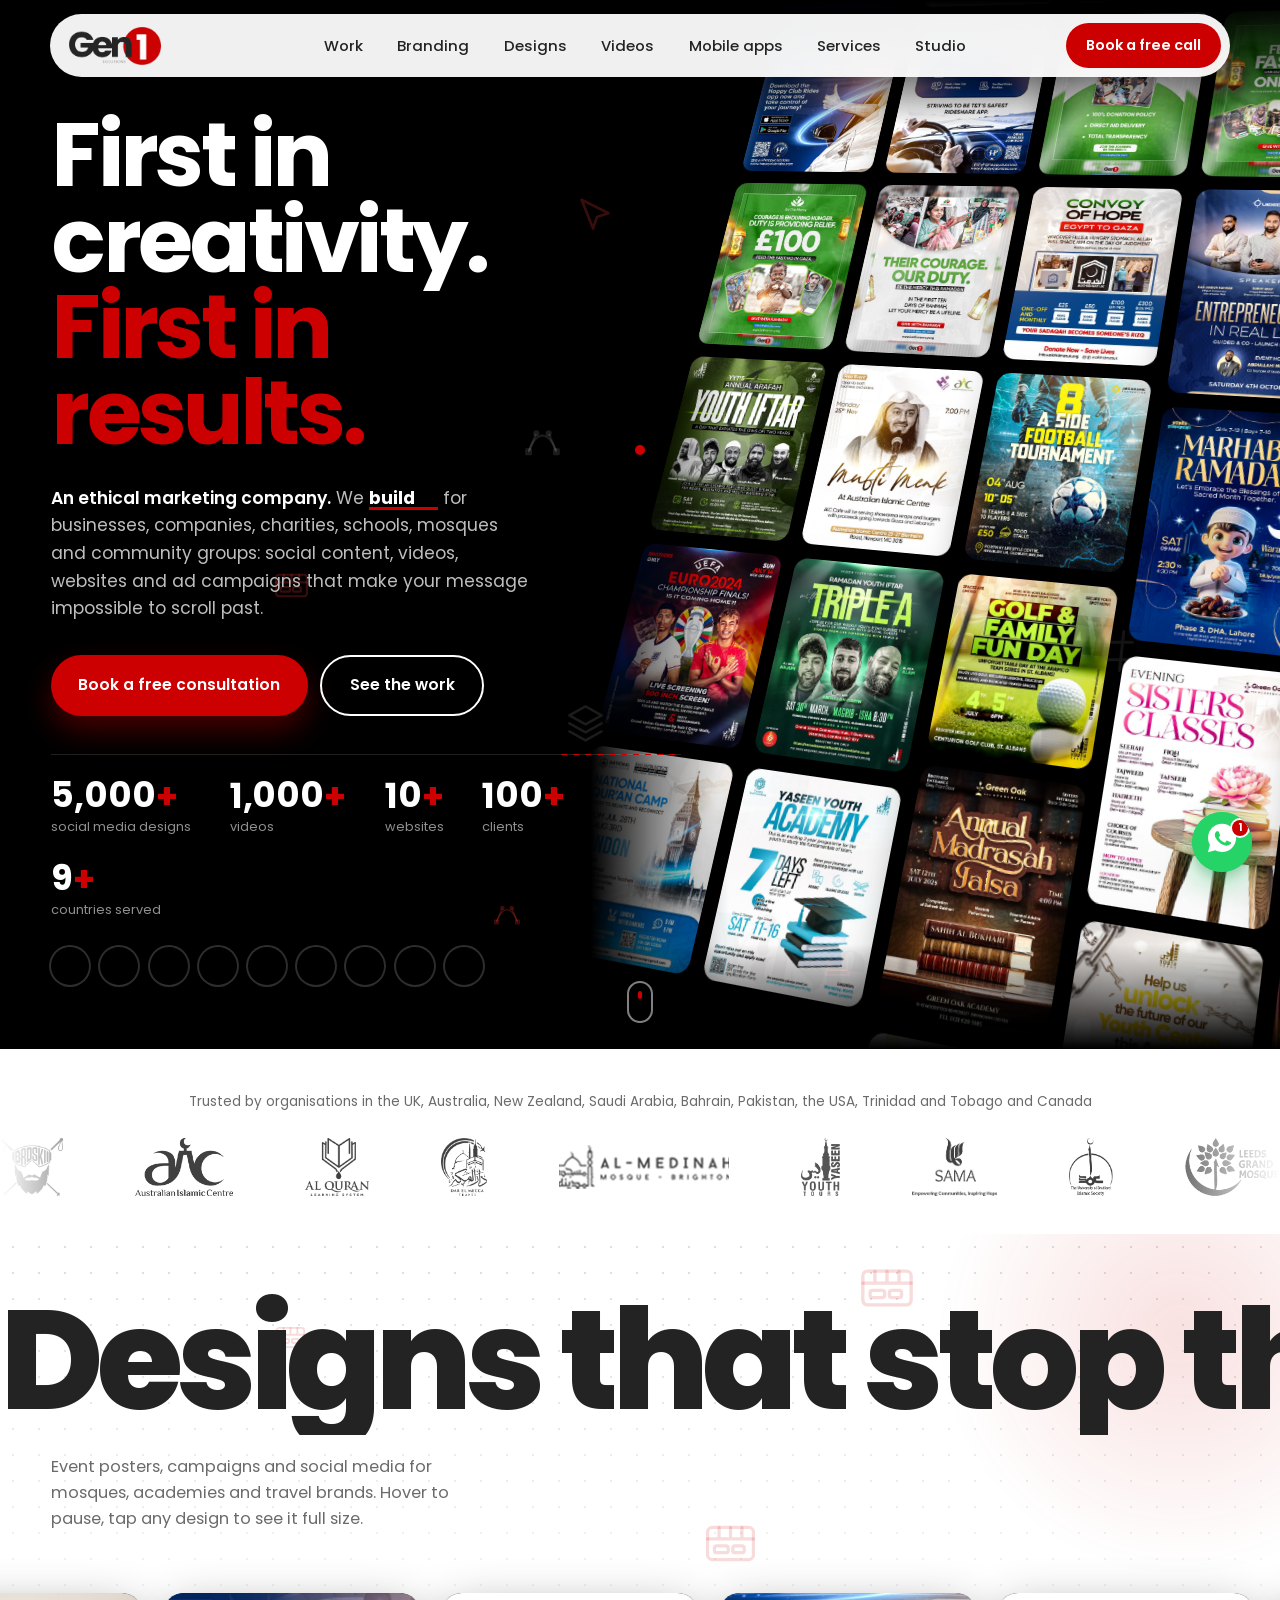
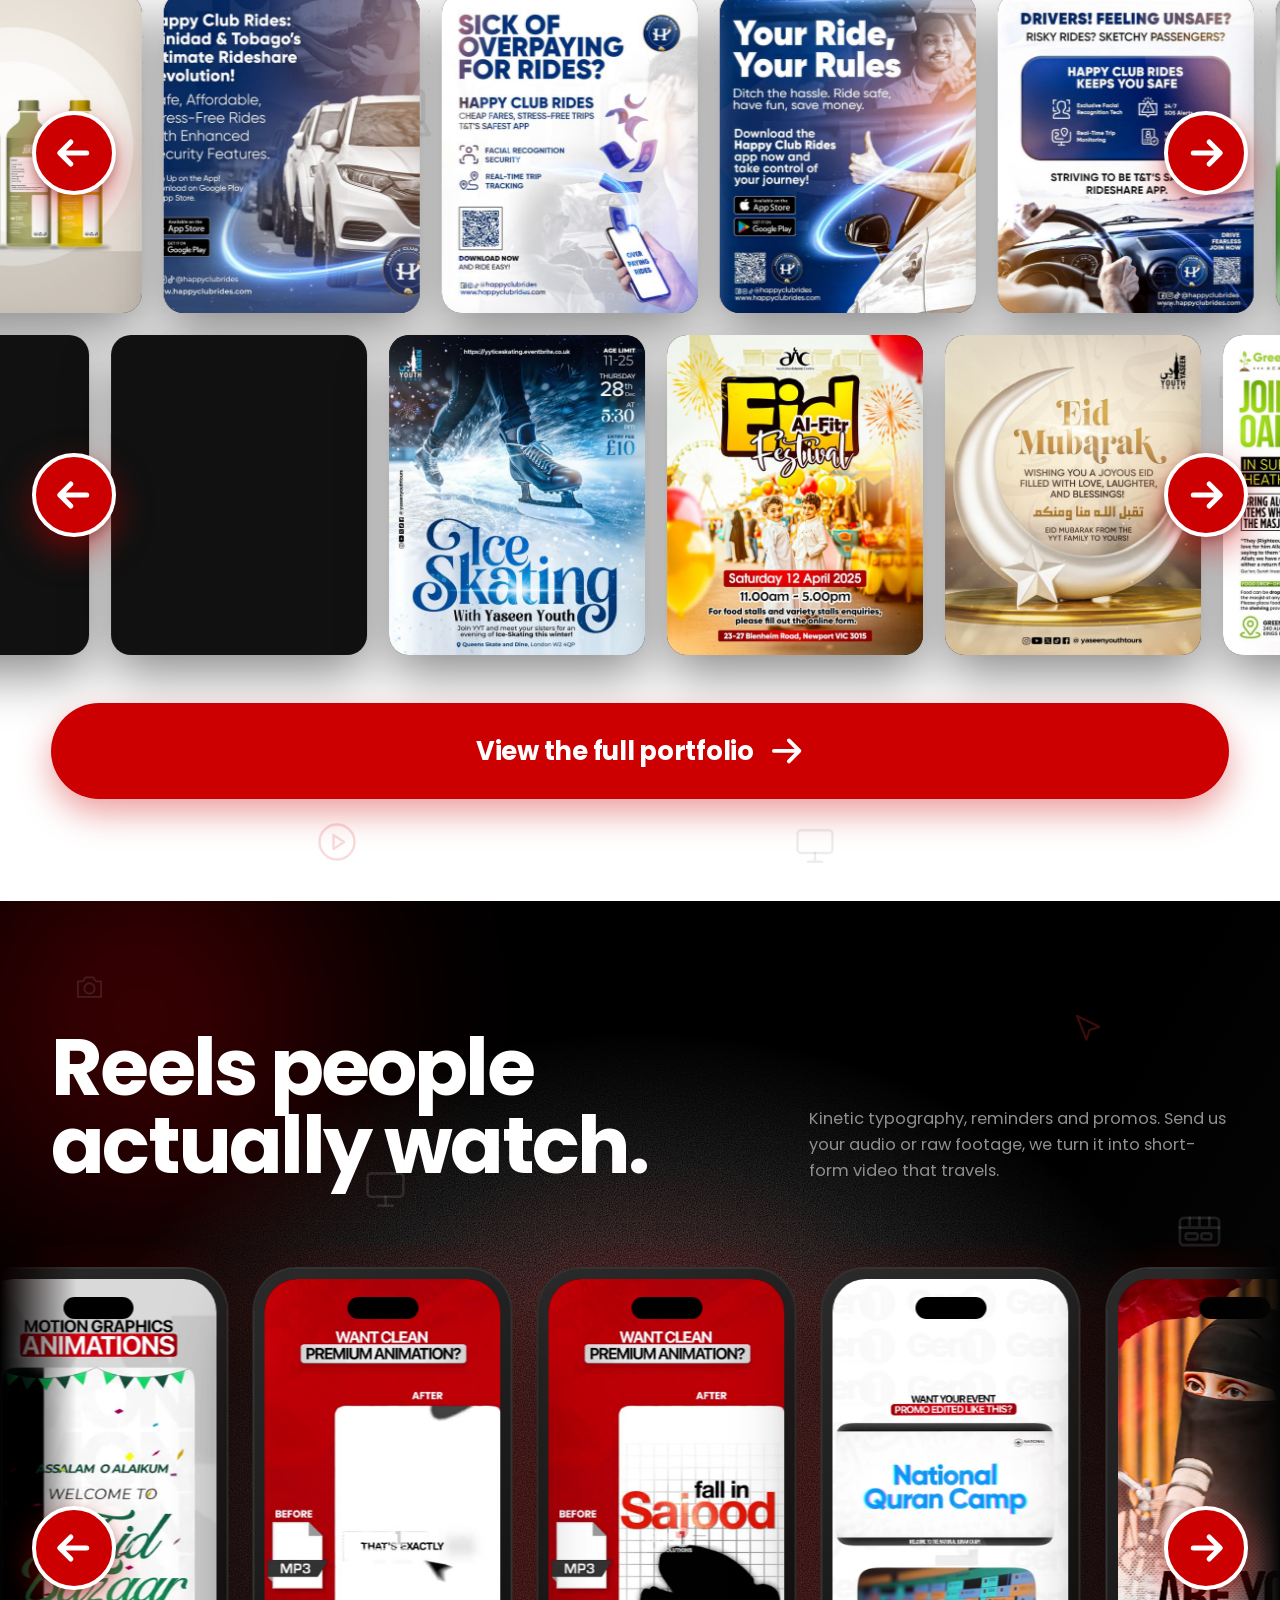
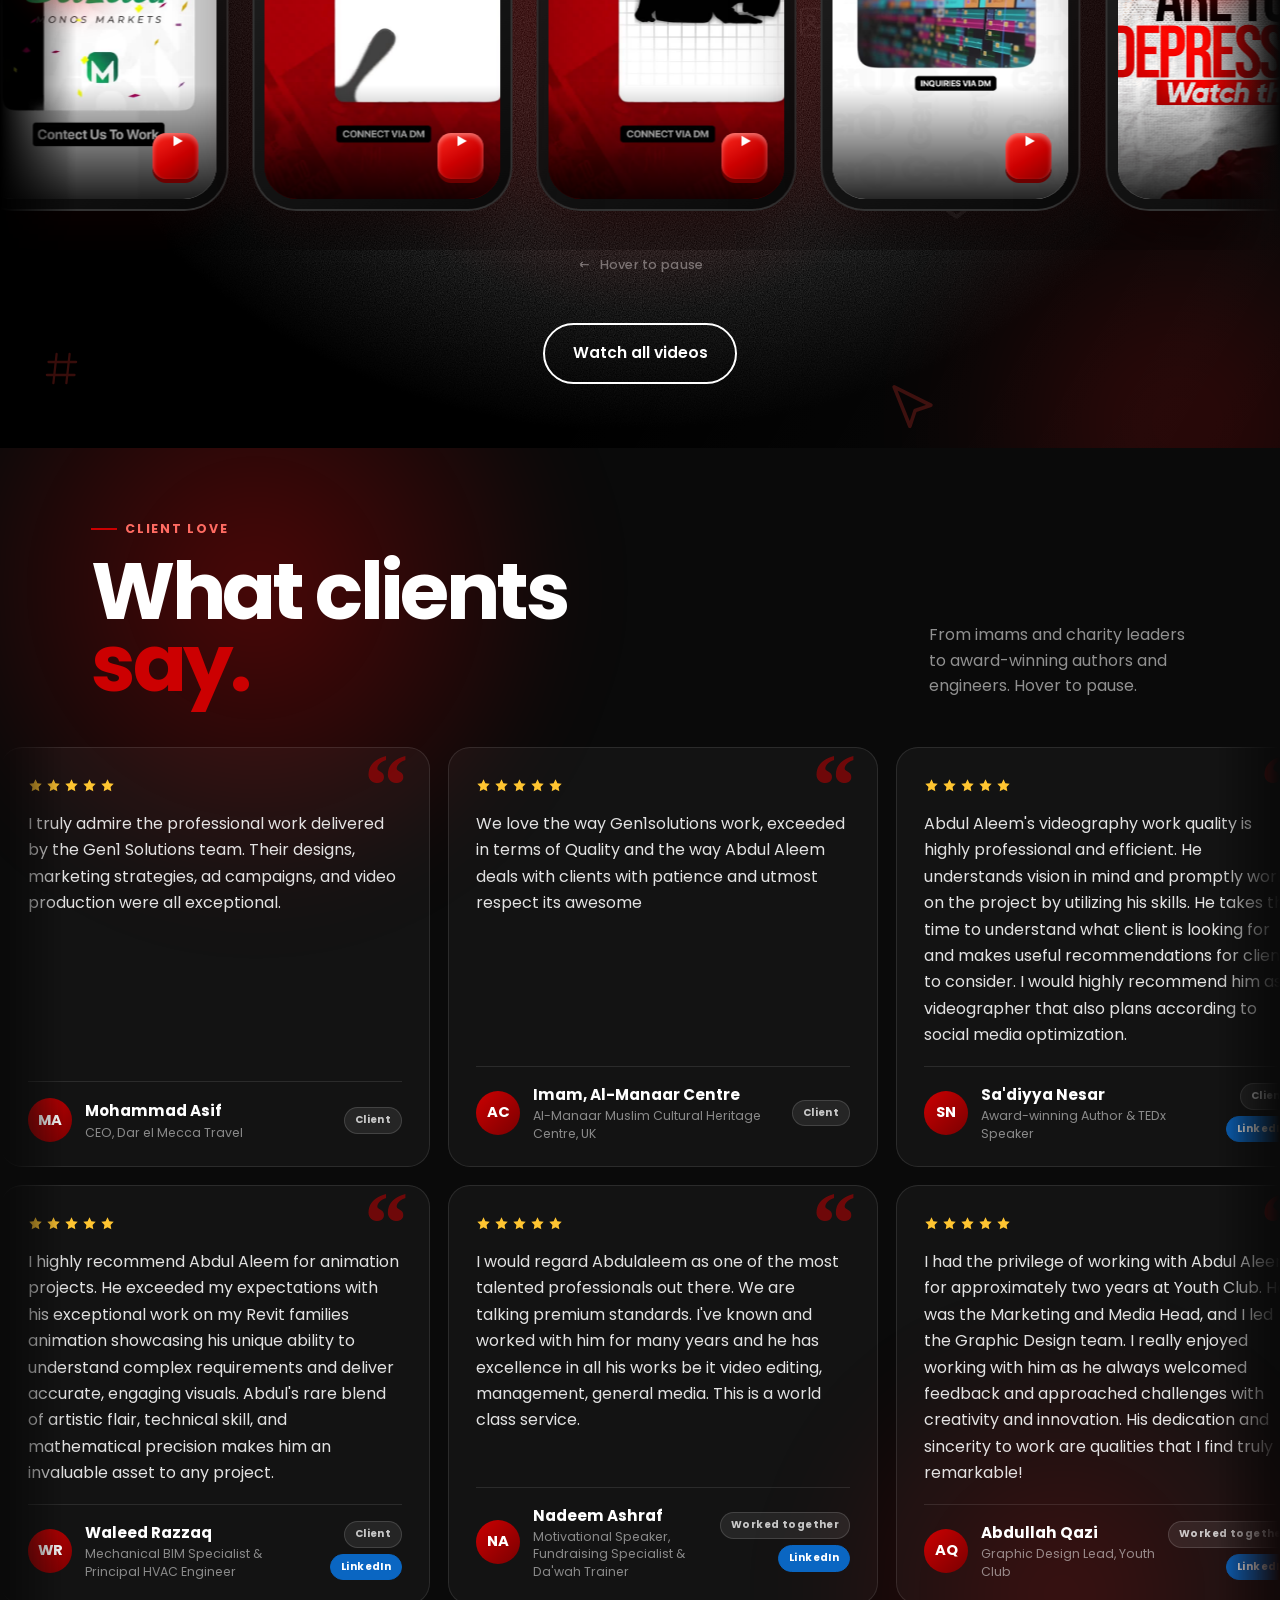
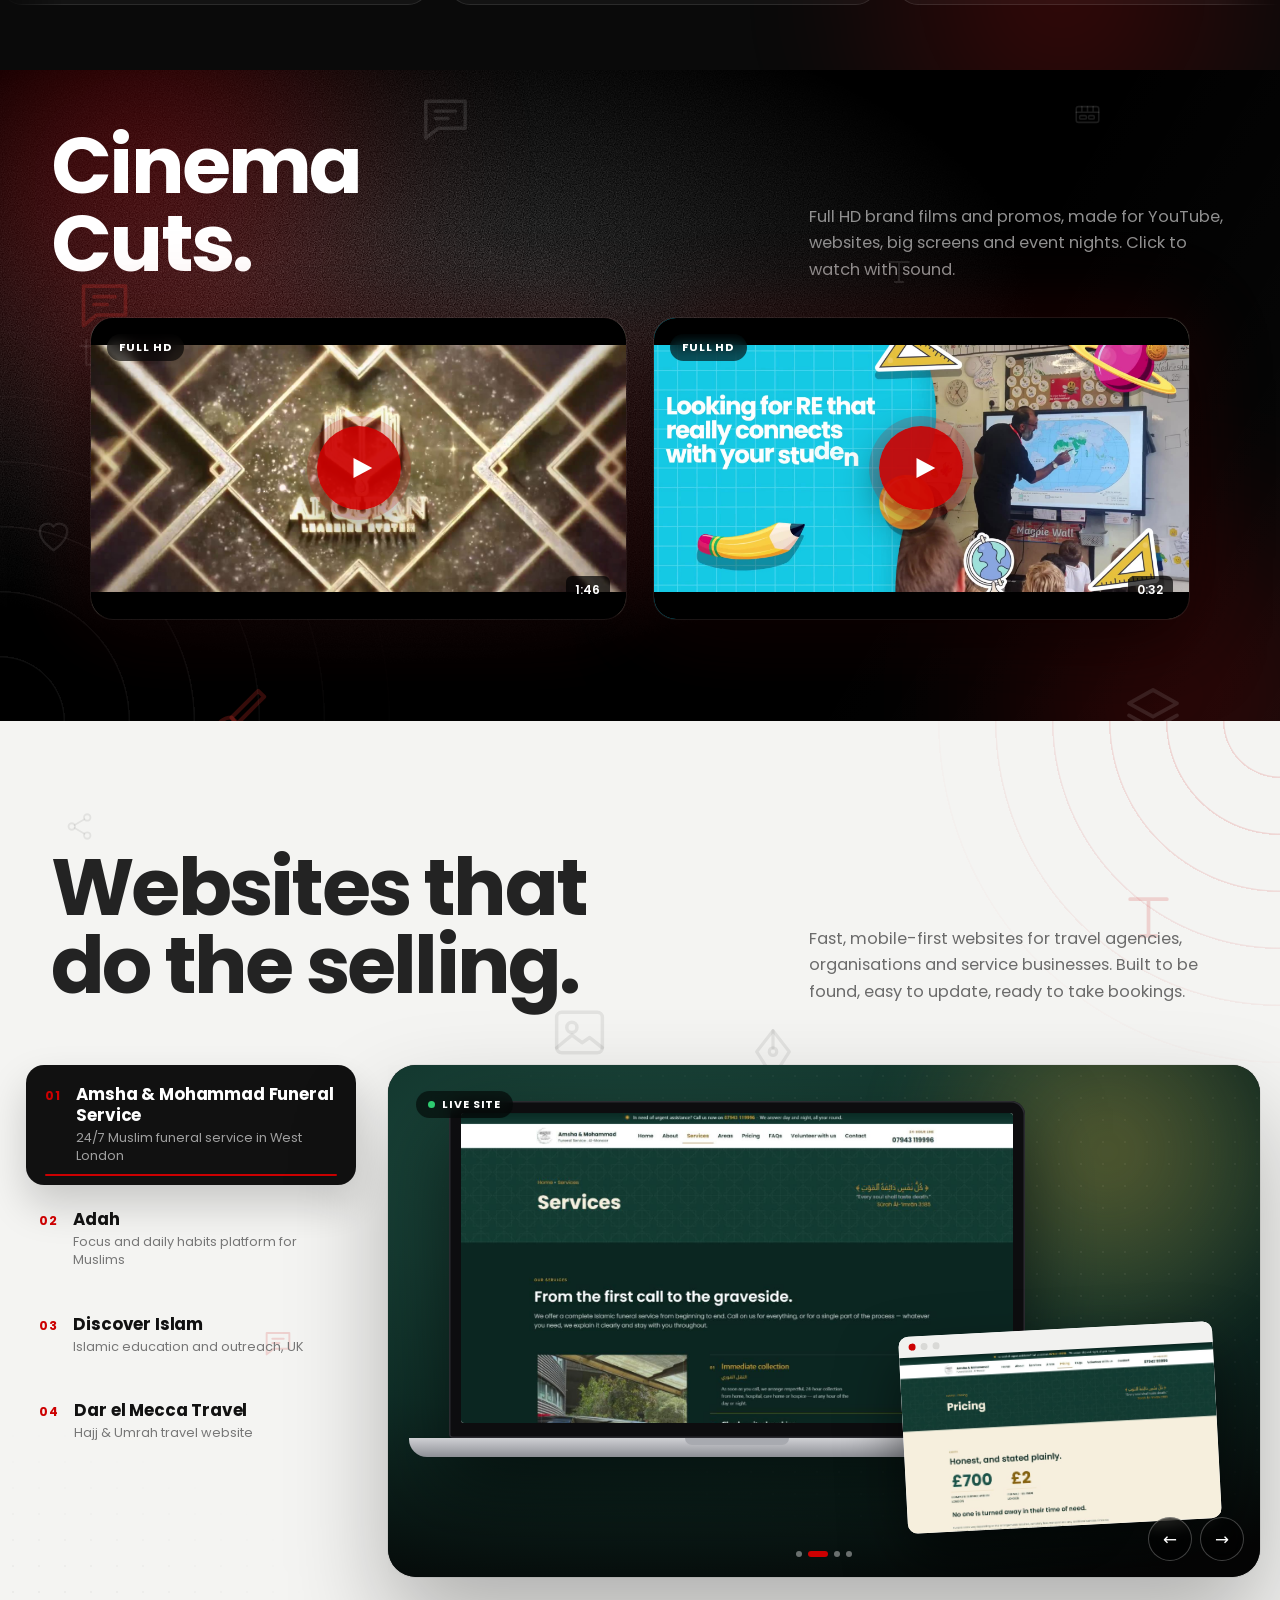
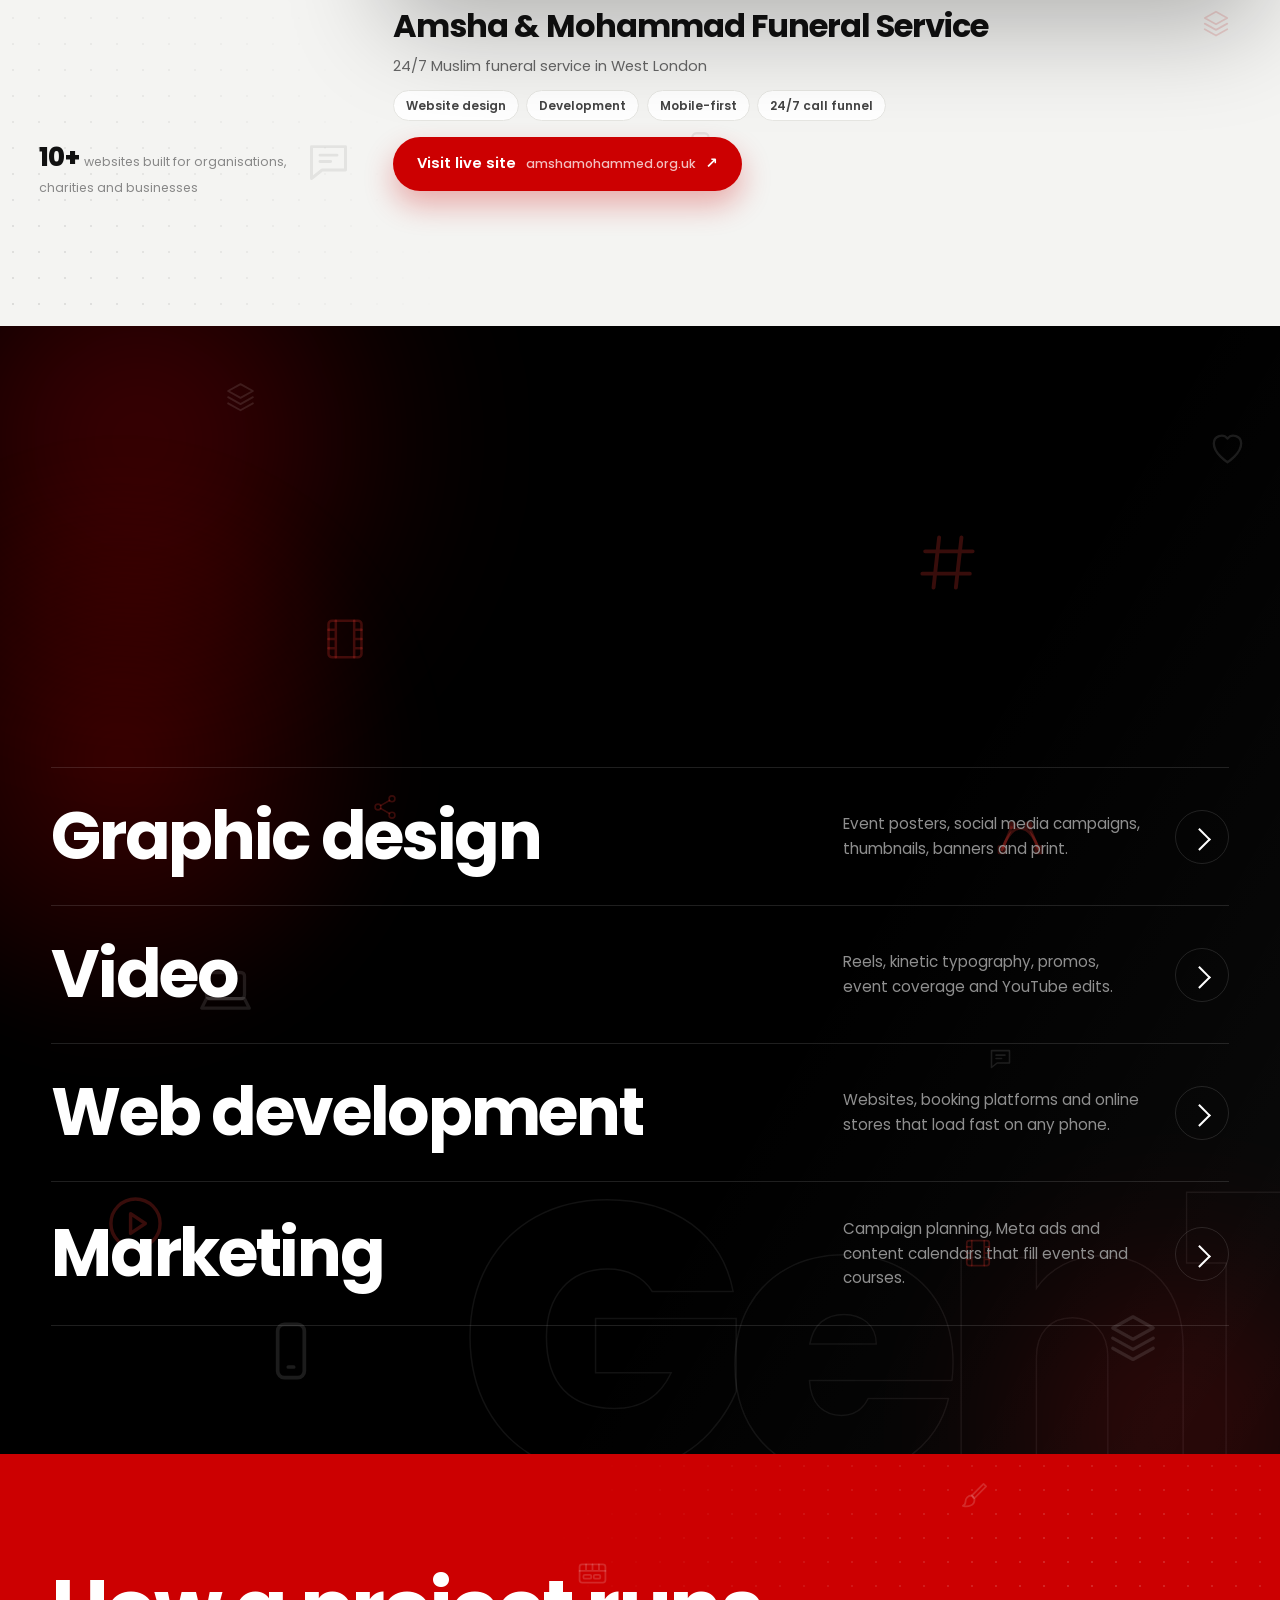
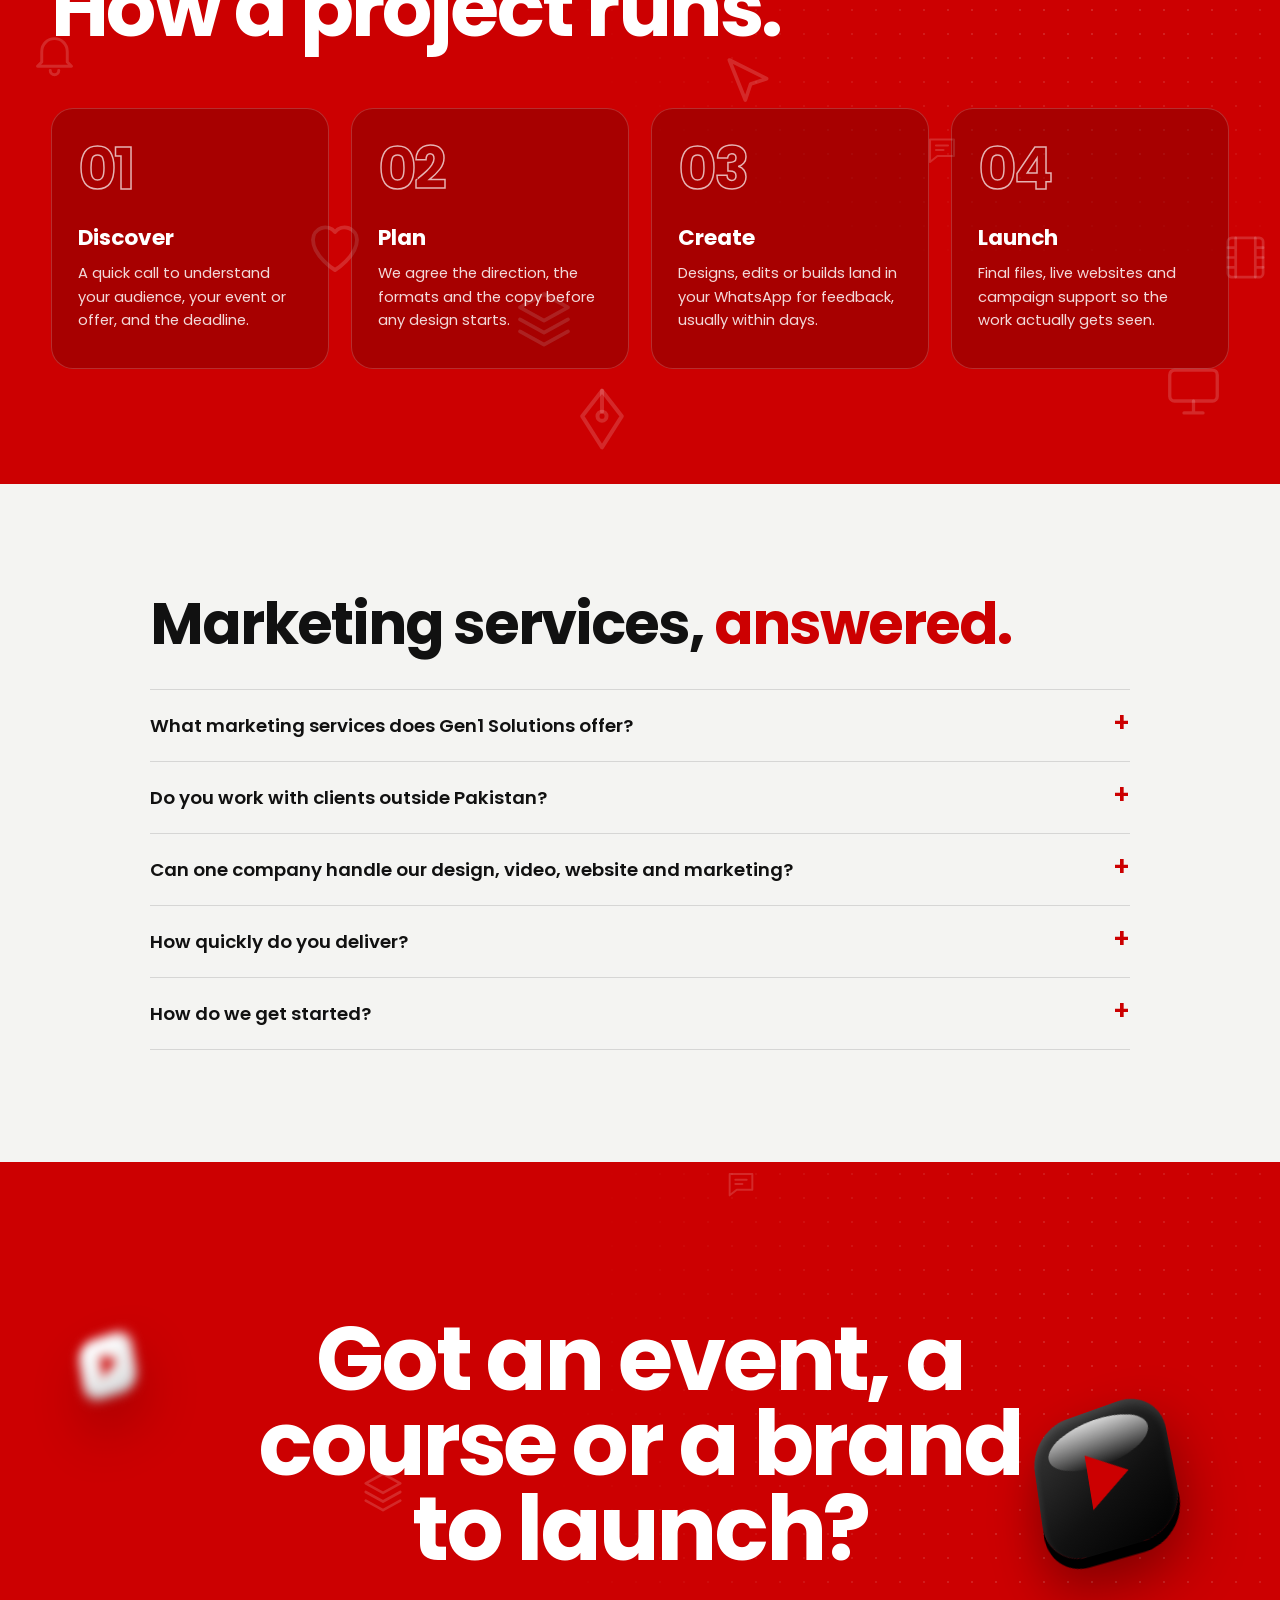
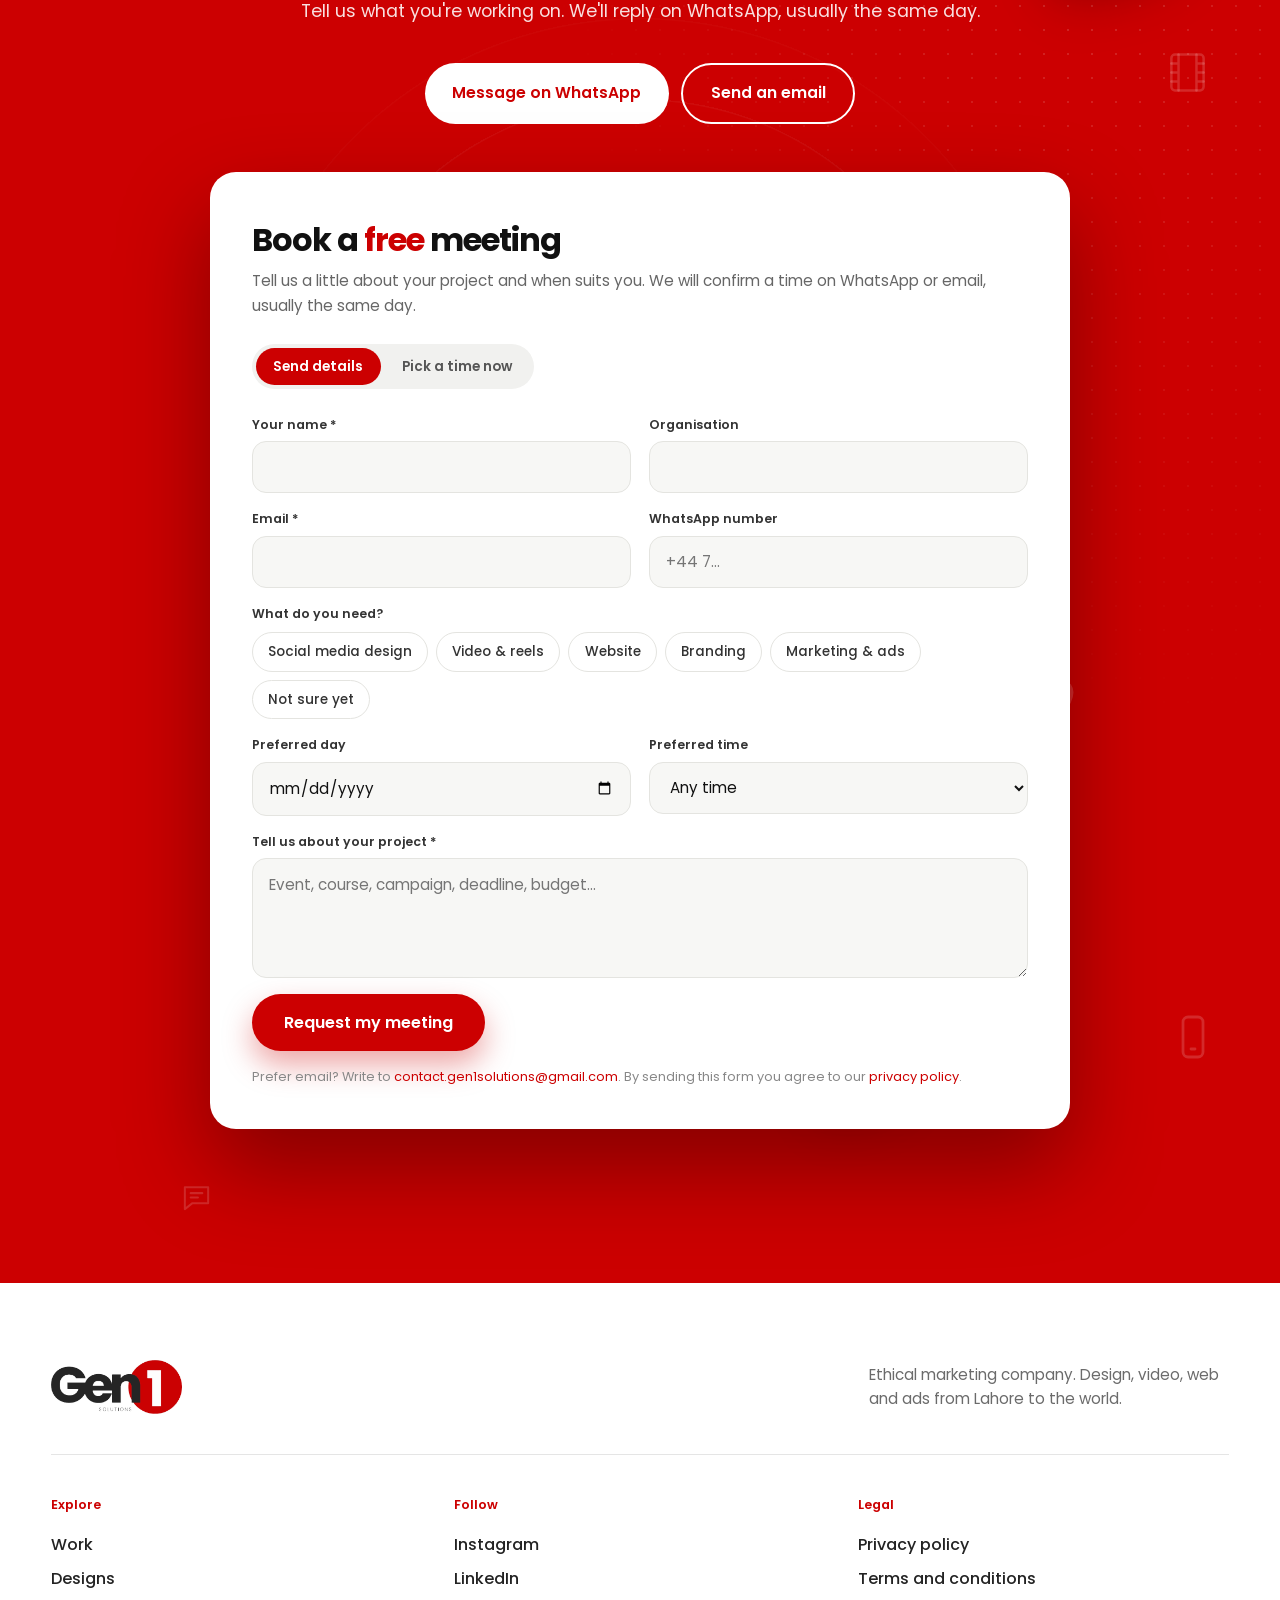
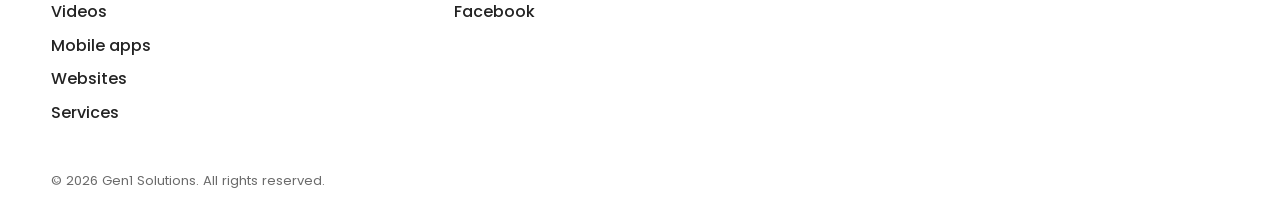
==== commit 1b888cd3: "Homepage: favicon set, accurate countries line" ====
--- a/index.html
+++ b/index.html
@@ -21,7 +21,9 @@
 <script type="application/ld+json">{"@context":"https://schema.org","@type":"ProfessionalService","@id":"https://www.gen1sol.com/#org","name":"Gen1 Solutions","alternateName":"Gen1","url":"https://www.gen1sol.com/","logo":"https://www.gen1sol.com/assets/logo.png","image":"https://www.gen1sol.com/designs/d02-lg.jpg","description":"Ethical marketing and creative company: social media design, video reels, websites, branding and ad campaigns for mosques, Islamic schools, charities, Umrah and Hajj travel companies and Muslim businesses.","telephone":"+92 305 4559888","email":"contact.gen1solutions@gmail.com","priceRange":"$$","address":{"@type":"PostalAddress","addressLocality":"Lahore","addressRegion":"Punjab","addressCountry":"PK"},"areaServed":["United Kingdom","United States","Canada","Australia","New Zealand","Saudi Arabia","Bahrain","Pakistan","Trinidad and Tobago"],"sameAs":["https://www.instagram.com/gen1solutions","https://www.linkedin.com/company/gen1solutions","https://www.facebook.com/gen1solutions"],"contactPoint":{"@type":"ContactPoint","telephone":"+92 305 4559888","contactType":"sales","availableLanguage":["English","Urdu"]},"knowsAbout":["Digital marketing","Social media marketing","Graphic design","Video editing","Kinetic typography","Web design","Branding","Meta ads"],"hasOfferCatalog":{"@type":"OfferCatalog","name":"Marketing and creative services","itemListElement":[{"@type":"Offer","itemOffered":{"@type":"Service","name":"Social media marketing","description":"Campaign planning, content calendars and social media management for Islamic organisations."}},{"@type":"Offer","itemOffered":{"@type":"Service","name":"Meta and Instagram ads","description":"Targeted Facebook and Instagram ad campaigns that fill events, courses and Umrah packages."}},{"@type":"Offer","itemOffered":{"@type":"Service","name":"Graphic design","description":"Event posters, social media designs, flyers, brochures and print for mosques, academies and charities."}},{"@type":"Offer","itemOffered":{"@type":"Service","name":"Video editing and reels","description":"Short-form reels, kinetic typography, promos and YouTube edits."}},{"@type":"Offer","itemOffered":{"@type":"Service","name":"Website design and development","description":"Fast, mobile-first websites and booking platforms for travel agencies and service businesses."}},{"@type":"Offer","itemOffered":{"@type":"Service","name":"Branding","description":"Logos, colour systems and brand guidelines."}}]}}</script>
 <script type="application/ld+json">{"@context":"https://schema.org","@type":"FAQPage","mainEntity":[{"@type":"Question","name":"What marketing services does Gen1 Solutions offer?","acceptedAnswer":{"@type":"Answer","text":"We plan and run marketing for Islamic brands: social media design and management, Meta and Instagram ad campaigns, video reels, websites and branding. Mosques, Islamic schools, charities, Umrah and Hajj travel companies and Muslim businesses use us to fill events, courses and packages."}},{"@type":"Question","name":"Do you work with clients outside Pakistan?","acceptedAnswer":{"@type":"Answer","text":"Yes. Our team is based in Lahore and we work with organisations in the UK, USA, Canada, Australia, New Zealand, Saudi Arabia, Bahrain, Trinidad and Tobago and Pakistan, all over WhatsApp and email."}},{"@type":"Question","name":"Can one company handle our design, video, website and marketing?","acceptedAnswer":{"@type":"Answer","text":"Yes. Most organisations juggle a designer, an editor and a web person. With Gen1 you get one team, one brand and one WhatsApp group for everything."}},{"@type":"Question","name":"How quickly do you deliver?","acceptedAnswer":{"@type":"Answer","text":"Most designs land in your WhatsApp for feedback within days. For larger campaigns, videos and websites we agree the timeline with you before we start."}},{"@type":"Question","name":"How do we get started?","acceptedAnswer":{"@type":"Answer","text":"Send us a message on WhatsApp or email with what you are planning. We will reply the same day and book a free call to agree the brief."}}]}</script>
 <meta name="theme-color" content="#000000">
-<link rel="icon" href="data:image/svg+xml,<svg xmlns='http://www.w3.org/2000/svg' viewBox='0 0 100 100'><circle cx='50' cy='50' r='50' fill='%23CC0001'/><path d='M44 26h16v50H46V40h-8z' fill='%23fff'/></svg>">
+<link rel="icon" href="/favicon.svg" type="image/svg+xml">
+<link rel="apple-touch-icon" href="/assets/apple-touch-icon.png">
+<link rel="manifest" href="/manifest.webmanifest">
 <link rel="preconnect" href="https://fonts.googleapis.com">
 <link rel="preconnect" href="https://fonts.gstatic.com" crossorigin>
 <link href="https://fonts.googleapis.com/css2?family=Poppins:ital,wght@0,300;0,400;0,500;0,600;0,700;0,800;0,900;1,800&display=swap" rel="stylesheet">
@@ -92,7 +94,7 @@
 
   <!-- CLIENTS -->
   <section class="clients" aria-label="Partners and clients">
-    <p>Trusted by organisations in the UK, Australia, USA, Canada, UAE and Pakistan</p>
+    <p>Trusted by organisations in the UK, Australia, New Zealand, Saudi Arabia, Bahrain, Pakistan, the USA, Trinidad and Tobago and Canada</p>
     <div class="logo-marquee"><div class="logo-track" id="logos"></div></div>
   </section>
 
--- a/css/style.css
+++ b/css/style.css
@@ -662,10 +662,17 @@
 .mq-sr{position:absolute;width:1px;height:1px;margin:-1px;padding:0;overflow:hidden;clip:rect(0,0,0,0);white-space:nowrap;border:0}
 .mq{overflow:hidden;white-space:nowrap;line-height:1.05;padding:.02em 0 .08em}
 .mq-track{display:inline-flex;align-items:center;width:max-content;font-size:clamp(3.6rem,11vw,10.5rem);animation:mqL 75s linear infinite;will-change:transform}
-.mq:hover .mq-track{animation-play-state:paused}
-.mq-item{font-weight:800;letter-spacing:-.05em;color:var(--char,#111)}
+.mq-item{font-weight:800;letter-spacing:-.05em;color:var(--char,#111);padding-right:1em}
 .mq-item b{color:var(--red)}
-.mq-dot{flex:none;width:.2em;height:.2em;margin:0 .5em;border-radius:50%;background:var(--red)}
+.mq-dot{display:none}
 .sec-head-mq .sec-text{max-width:42ch;margin:1.2rem 0 0 max(var(--pad),calc(50% - 640px + var(--pad)))}
 @keyframes mqL{to{transform:translateX(-50%)}}
 @media (prefers-reduced-motion:reduce){.mq-track{animation:none}}
+
+/* ===== Hero poster wall: a column fades in and starts moving only once its posters have loaded (no late pop-in, no jumping) ===== */
+.wall .col{opacity:0;animation-play-state:paused;transition:opacity .8s ease}
+.wall .col.ready{opacity:1;animation-play-state:running}
+/* Each column is exactly as tall as its own posters, and spacing sits on the posters (not as a gap), so every loop lines up and nothing jumps when it restarts */
+.wall-tilt{align-items:start}
+.col{gap:0}
+.col img{margin-bottom:16px}
